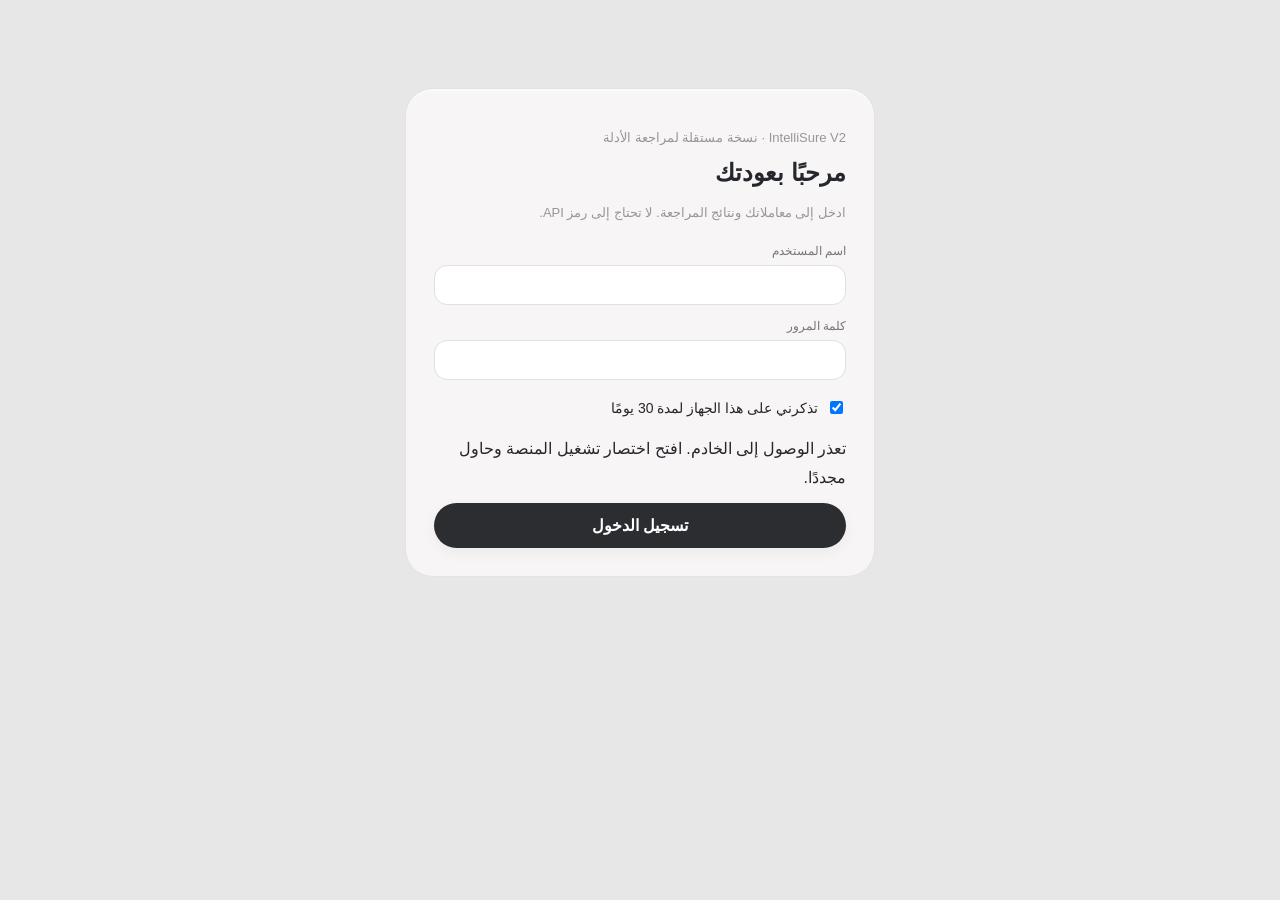
==== index.html @ d697b8eb "Build isolated V2 evidence review reports with local analyst and auditor Add source-addressed report" ====
<!doctype html><html lang="ar" dir="rtl"><head><meta charset="utf-8"><meta name="viewport" content="width=device-width,initial-scale=1"><title>Insurance Intelligence · Workspace</title><style>
:root{--bg:#e8e7e7;--panel:#f8f7f7;--ink:#25272c;--muted:#898b92;--blue:#839ed2;--line:#e5e3e4;--dark:#2b2d30;--good:#348b73;--warn:#c78c42;font-family:'Segoe UI',Tahoma,Arial,sans-serif}*{box-sizing:border-box}body{margin:0;background:var(--bg);color:var(--ink)}button,input,select,textarea{font:inherit}button{cursor:pointer;transition:transform .18s,background .2s,box-shadow .2s}button:active{transform:scale(.94)}button:focus-visible,input:focus-visible,textarea:focus-visible,select:focus-visible{outline:3px solid #9ab6e6;outline-offset:2px}button:hover{transform:translateY(-2px)}.shell{max-width:1480px;min-height:calc(100vh - 48px);margin:24px auto;background:#f2f0f0;border-radius:35px;padding:24px;box-shadow:0 30px 90px #25252518;display:flex;gap:24px}.rail{width:76px;flex-shrink:0;display:flex;flex-direction:column;align-items:center;gap:13px}.brand-icon{width:54px;height:54px;background:#292b2e;color:white;border-radius:50%;display:grid;place-items:center;font-size:27px;font-weight:800;margin-bottom:20px}.navbtn{border:0;width:54px;height:54px;border-radius:19px;background:transparent;color:#666a70;font-size:24px;position:relative}.navbtn:hover,.navbtn.active{background:var(--dark);color:white}.navbtn span{display:none;position:absolute;right:64px;top:9px;background:var(--dark);color:white;font-size:12px;padding:8px 11px;border-radius:8px;white-space:nowrap;z-index:9}.navbtn:hover span{display:block}.rail-end{margin-top:auto;display:flex;flex-direction:column;gap:10px}.workspace{min-width:0;flex:1}.topbar{display:flex;justify-content:space-between;align-items:center;gap:18px;padding:5px 5px 26px}.brand-title{font-size:25px;font-weight:850;letter-spacing:-1px}.eyebrow{font-size:12px;color:#9a9a9e}.top-actions{display:flex;align-items:center;gap:12px}.circle{border:1px solid #36383b;border-radius:50%;width:46px;height:46px;background:transparent;font-size:20px}.avatar{background:#292b2e;color:white;border-radius:50%;height:46px;width:46px;display:grid;place-items:center;font-size:21px}.heading{display:flex;justify-content:space-between;align-items:end;gap:14px;margin-bottom:22px}.heading h1{font-size:clamp(26px,3vw,40px);letter-spacing:-1.2px;margin:0 0 8px}.heading h1 em{font-style:normal;color:#829dd1}.sub{color:#929398;font-size:14px}.chip{display:inline-flex;gap:7px;align-items:center;padding:9px 13px;border:1px solid #dfdddd;border-radius:30px;font-size:12px;color:#777;background:#f7f6f6}.dot{height:8px;width:8px;border-radius:50%;background:#b5b5b5}.dot.online{background:#42a486}.dashboard{display:grid;grid-template-columns:minmax(0,1.55fr) minmax(280px,1fr);gap:18px}.card{border:1px solid #e4e2e3;border-radius:28px;background:#f7f5f5;padding:23px;min-width:0;box-shadow:0 2px 0 #fff8 inset}.card h2{font-size:18px;margin:0 0 10px}.card-head{display:flex;justify-content:space-between;align-items:center;margin-bottom:18px}.muted{color:#96969b;font-size:13px}.hero{background:#8ba6d8;color:#fff;position:relative;overflow:hidden;min-height:255px}.hero:after{content:'';position:absolute;width:380px;height:380px;border:1px solid #ffffff30;border-radius:50%;left:-130px;top:-140px;box-shadow:0 0 0 55px #ffffff08,0 0 0 110px #ffffff08;pointer-events:none}.hero h2{font-size:28px;max-width:520px;margin:0 0 10px}.hero p{max-width:450px;color:#f4f7ff;font-size:14px;line-height:1.9}.hero .primary{background:#fff;color:#303946}.hero>*{position:relative;z-index:1}.primary{border:0;background:#2b2d30;color:white;padding:13px 20px;border-radius:30px;font-weight:650;box-shadow:0 5px 15px #0000000c}.ghost{border:1px solid #dedcdd;background:transparent;color:#35363a;padding:11px 16px;border-radius:24px}.upload-zone{border:2px dashed #d2d3d9;border-radius:20px;min-height:174px;display:flex;align-items:center;justify-content:center;flex-direction:column;gap:10px;text-align:center;padding:22px;transition:.2s;background:#faf9f9;cursor:pointer}.upload-zone:hover,.upload-zone.drag{border-color:#829ed2;background:#f0f4fc;transform:translateY(-2px)}.upload-icon{height:50px;width:50px;border-radius:17px;background:#e8eef9;display:grid;place-items:center;color:#7595ce;font-size:26px}.formrow{display:grid;grid-template-columns:1fr 1fr;gap:12px;margin:14px 0}.field{display:flex;flex-direction:column;gap:7px;font-size:12px;color:#74767b}.field input,.field select,.field textarea{border:1px solid #e0dfe1;background:white;border-radius:13px;padding:12px;color:#30343a;width:100%;min-width:0}.wide{grid-column:1/-1}.stat-grid{display:grid;grid-template-columns:repeat(3,1fr);gap:14px}.stat{border:1px solid #e5e3e4;background:#f8f6f6;border-radius:23px;padding:18px}.stat strong{display:block;font-size:31px;margin:12px 0 5px}.stat small{color:#929398}.stat .mini{float:left;font-size:21px;color:#8da6d5}.table-wrap{overflow:auto}table{width:100%;border-collapse:collapse;text-align:right}th,td{padding:15px 9px;border-bottom:1px solid #e7e5e5;font-size:13px;white-space:nowrap}th{color:#93949a;font-weight:500}tr:last-child td{border-bottom:0}tbody tr{transition:background .2s}tbody tr:hover{background:#eceff7}.pill{font-size:11px;border-radius:25px;padding:7px 11px;background:#e9ebef;color:#6d737d;display:inline-block}.pill.review{background:#f8ebd9;color:#a57535}.pill.approved{background:#dff1e9;color:#34856e}.pill.processing,.pill.queued{background:#e3ecfb;color:#6689c5}.progress{height:8px;border-radius:12px;background:#e4e6eb;overflow:hidden}.progress>div{height:100%;background:#89a4d7;border-radius:12px;transition:width .6s}.steps{display:grid;gap:11px;margin:18px 0}.step{display:flex;align-items:center;gap:12px;padding:13px;border-radius:16px;background:#f1eff0;color:#777}.step.active{background:#e7eefb;color:#466ba9}.step.done{color:#2e876c}.spinner{width:22px;height:22px;border-radius:50%;border:3px solid #d4dff2;border-top-color:#7598d4;animation:spin 1s linear infinite}.step .stepicon{width:22px;text-align:center}.step.active .stepicon{display:none}.step:not(.active) .spinner{display:none}@keyframes spin{to{transform:rotate(360deg)}}.two{display:grid;grid-template-columns:1fr 1fr;gap:18px}.resultbox{background:#f0f0f1;border-radius:18px;padding:18px;line-height:1.9;overflow-wrap:anywhere}.kv{display:grid;grid-template-columns:130px 1fr;gap:10px;border-bottom:1px solid #e5e5e5;padding:10px 0;font-size:13px}.kv span{color:#898a90}.notice{background:#f7eddb;border-radius:16px;padding:15px;font-size:13px;color:#916d35;line-height:1.8}.empty{text-align:center;padding:32px;color:#939399}.toolbar{display:flex;justify-content:space-between;align-items:center;gap:12px;margin-bottom:16px;flex-wrap:wrap}.toast{position:fixed;bottom:25px;left:25px;background:#2d3035;color:white;padding:14px 20px;border-radius:16px;box-shadow:0 10px 30px #0002;z-index:20;max-width:360px}.hidden{display:none!important}.pulse{animation:pulse 1.7s infinite}@keyframes pulse{50%{opacity:.45}}.click-ripple{position:fixed;width:12px;height:12px;border:2px solid #6e94d3;border-radius:50%;pointer-events:none;z-index:100;animation:ripple .48s ease-out forwards}@keyframes ripple{to{transform:scale(5);opacity:0}}@media(max-width:1000px){.dashboard,.two{grid-template-columns:1fr}.stat-grid{grid-template-columns:repeat(3,1fr)}}@media(max-width:640px){.shell{margin:0;min-height:100vh;border-radius:0;padding:12px;gap:8px}.rail{width:48px}.navbtn,.brand-icon{width:44px;height:44px;font-size:19px}.card{padding:17px;border-radius:22px}.topbar{flex-wrap:wrap}.heading{align-items:start;flex-direction:column}.formrow{grid-template-columns:1fr}.stat-grid{grid-template-columns:1fr 1fr}.hero h2{font-size:23px}.circle{width:38px;height:38px}}@media(prefers-reduced-motion:reduce){*,*:before,*:after{animation:none!important;transition:none!important}}
.auth-pending .shell{display:none} #account-entry{padding:16px}</style><style id="evidence-review-styles">.review-workspace{display:grid;grid-template-columns:minmax(310px,.85fr) minmax(0,1.3fr);gap:22px;align-items:start}.review-workspace .card{background:#faf9f9}.evidence-list{display:flex;flex-direction:column;border-top:1px solid var(--line);margin-top:18px}.document-link{display:flex;align-items:center;justify-content:space-between;gap:12px;text-align:start;width:100%;border:0;border-bottom:1px solid var(--line);border-radius:0;background:transparent;padding:15px 12px;color:#444b56;transform:none!important}.document-link[aria-pressed=true]{background:#e9eef7;color:#314f7d;box-shadow:inset -3px 0 #7c98c7}.document-link span{overflow-wrap:anywhere;min-width:0}.document-link small{white-space:nowrap;color:#626b79}.document-link:hover{background:#edf0f5}.evidence-toolbar{display:flex;justify-content:space-between;gap:12px;align-items:center;flex-wrap:wrap;margin:20px 0 14px}.evidence-tabs{display:flex;gap:4px;background:#eeedef;padding:4px;border-radius:12px}.evidence-tabs button{border:0;background:transparent;border-radius:9px;padding:10px 14px;transform:none}.evidence-tabs button[aria-pressed=true]{background:#fafafa;color:#2f507e;box-shadow:0 1px 4px #26344a14}.evidence-reader{background:#fff;border:1px solid #e0e1e5;border-radius:14px;overflow:hidden}.evidence-reader iframe{display:block;width:100%;height:620px;border:0;background:#eceef1}.evidence-reader img{display:block;max-width:100%;max-height:650px;object-fit:contain;margin:auto}.source-text{white-space:pre-wrap;overflow-wrap:anywhere;line-height:1.95;font-family:Segoe UI,Tahoma,Arial,sans-serif;font-size:15px;margin:0;padding:24px;color:#303744;max-height:650px;overflow:auto}.reader-message{padding:30px;line-height:1.9;color:#586372}.reader-caption{display:flex;justify-content:space-between;align-items:center;gap:12px;flex-wrap:wrap;font-size:13px;color:#606978;margin:12px 0}.reader-caption a{color:#3e5e91}.review-findings{margin-top:24px}.finding-button{width:100%;text-align:start;display:flex;align-items:start;gap:12px;background:transparent;border:0;border-bottom:1px solid #e6dfd3;padding:18px 4px;color:#343941;transform:none!important;border-radius:0}.finding-button:hover{background:#f7f2e9}.finding-index{display:grid;place-items:center;flex-shrink:0;width:26px;height:26px;background:#f1e3c9;color:#88612c;border-radius:8px;font-size:12px}.finding-body{flex:1;min-width:0}.finding-body strong{display:block;font-size:14px;line-height:1.7}.finding-body small{display:block;font-size:13px;color:#6e6d69;line-height:1.8;margin-top:4px}.finding-arrow{color:#657692;margin-top:3px}.finding-detail{background:#f4f0e8;border-radius:14px;padding:18px;margin-top:18px;line-height:1.9}.finding-detail h3{font-size:16px;margin:0 0 8px}.source-match{margin:14px 0 0;border-top:1px solid #dbd6cd;padding-top:14px}.source-match blockquote{margin:8px 0;padding:0 14px;border-inline-start:3px solid #b2bfd2;font-size:14px;white-space:pre-wrap;overflow-wrap:anywhere}.source-action{border:0;padding:6px 0;background:transparent;color:#3f5f91;text-decoration:underline;transform:none!important}.review-kv{display:grid;grid-template-columns:125px minmax(0,1fr);gap:16px;padding:13px 0;border-bottom:1px solid var(--line);font-size:14px;line-height:1.8}.review-kv span{color:#727782}.review-kv strong{font-weight:500;overflow-wrap:anywhere}.review-summary{line-height:1.95;font-size:15px;margin:12px 0 24px}.review-history{margin-top:24px;border-top:1px solid var(--line);padding-top:18px}.evidence-page-select{padding:8px 12px;border:1px solid #dadde2;border-radius:9px;background:#fff;color:#384253}.review-status{font-size:12px;color:#69778b;margin-top:5px}@media(max-width:1050px){.review-workspace{grid-template-columns:1fr}.evidence-reader iframe{height:540px}}@media(max-width:640px){.source-text{padding:16px}.review-kv{grid-template-columns:100px minmax(0,1fr)}.evidence-reader iframe{height:430px}.document-link{padding:14px 8px}}@media(prefers-reduced-motion:no-preference){.finding-button,.document-link{transition:background .16s ease}}
</style><style id="review-center-styles">.queue-heading{display:flex;justify-content:space-between;align-items:start;gap:18px;flex-wrap:wrap;margin-bottom:20px}.queue-heading h2{margin-bottom:6px}.queue-help{font-size:14px;line-height:1.8;color:#626975;margin:0;max-width:65ch}.queue-tools{display:grid;grid-template-columns:minmax(180px,1fr) minmax(170px,.5fr) auto;gap:12px;align-items:end;margin:22px 0}.queue-tools input,.queue-tools select{width:100%;padding:12px;border:1px solid #dddfe5;background:#fff;border-radius:11px}.queue-row{display:grid;grid-template-columns:minmax(190px,.85fr) minmax(220px,1.2fr) auto;gap:26px;align-items:center;padding:22px 4px;border-top:1px solid var(--line)}.queue-client{font-size:17px;font-weight:650;overflow-wrap:anywhere}.queue-ref{color:#626c7b;font-size:13px;margin-top:6px;overflow-wrap:anywhere}.queue-reason{font-size:14px;line-height:1.8;margin:0}.queue-more{font-size:13px;color:#66758c;margin:5px 0 0}.queue-action{white-space:nowrap}.queue-empty{padding:44px 20px;text-align:center;color:#606a78;line-height:1.9}.queue-footer{display:flex;justify-content:space-between;gap:16px;flex-wrap:wrap;color:#66707e;font-size:13px;border-top:1px solid var(--line);padding-top:18px}.review-back{display:inline-block;margin-bottom:18px;padding:8px 0;border:0;background:transparent;color:#48638a;text-decoration:underline;transform:none!important}.review-resolution{margin-top:24px;padding:22px;background:#faf9f9;border:1px solid var(--line);border-radius:20px;line-height:1.9}.review-resolution textarea{width:100%;border:1px solid #d9dce2;border-radius:12px;padding:13px;background:white}.review-resolution .resolution-actions{display:flex;gap:12px;flex-wrap:wrap;margin-top:16px}.queue-error{padding:20px;background:#f7ebdd;border-radius:12px;line-height:1.8}.queue-tools label{font-size:13px;color:#626975;display:grid;gap:6px}@media(max-width:900px){.queue-row{grid-template-columns:1fr;gap:14px}.queue-action{justify-self:start}.queue-tools{grid-template-columns:1fr}.queue-client{font-size:16px}}@media(prefers-reduced-motion:reduce){.review-back{scroll-behavior:auto}}
</style><style id="v2-report-styles">.v2-edition{font-weight:700;color:#24645e;margin:0 0 18px}.v2-edition span{font-size:13px;font-weight:400;color:#626f70;margin-inline-start:14px}.v2-report-header{display:flex;gap:24px;justify-content:space-between;align-items:flex-start}.v2-report-header h2{font-size:28px;margin:8px 0;line-height:1.5}.v2-report-header p{max-width:62ch;font-size:14px;line-height:1.9;color:#5b696a}.v2-report-header>a{white-space:nowrap;font-size:13px}.v2-kicker{font-size:12px;font-weight:600;color:#526c68}.v2-tabs{display:flex;gap:2px;overflow:auto;margin:26px 0 0;border-bottom:1px solid #d7e0dd;padding-bottom:0}.v2-tabs button{border:0;border-radius:0;background:transparent;padding:14px 12px;white-space:nowrap;font-size:13px;color:#5b6968;border-bottom:3px solid transparent}.v2-tabs button[aria-current=page]{color:#195b54;border-color:#267a6e;font-weight:700}.v2-tabs small{background:#e8f0eb;padding:1px 5px;border-radius:4px}.v2-section{padding:24px 0;outline:none;min-height:240px}.v2-section h3{font-size:17px;margin:12px 0}.v2-section p{line-height:1.9;max-width:70ch}.v2-lead{font-size:19px;font-weight:600}.v2-metrics{display:grid;grid-template-columns:repeat(3,minmax(0,1fr));background:#eef3f0;margin:24px 0;border-radius:12px}.v2-metrics button{border:0;background:none;display:grid;gap:8px;text-align:right;padding:24px 18px;color:#244e48;border-radius:0}.v2-metrics button+button{border-inline-start:1px solid #d5e0d9}.v2-metrics strong{font-size:32px;font-variant-numeric:tabular-nums}.v2-metrics strong small{font-size:16px;font-weight:400}.v2-metrics span{font-size:12px}.v2-warning{padding:16px 18px;background:#faf0db;color:#6b4f23;border-inline-start:3px solid #b78532;font-size:14px;line-height:1.9;margin:18px 0;border-radius:4px}.v2-finding{padding:20px 0;border-block-start:1px solid #dce3e0;line-height:1.9}.v2-finding>strong{font-weight:600}.v2-finding.high{border-inline-start:3px solid #a95d4e;padding-inline-start:16px}.v2-finding small{color:#64716e}.v2-source{border:0;background:#eaf2ee;color:#235e53;padding:7px 10px;margin:8px 0 3px 6px;font-size:12px;border-radius:5px;max-width:100%;overflow-wrap:anywhere}.v2-section-title{display:flex;align-items:center;justify-content:space-between;gap:20px;flex-wrap:wrap}.v2-section-title select{padding:8px;background:#fff;border:1px solid #d9dfdc;border-radius:6px}.v2-footnote{font-size:12px;color:#5e706a;border-top:1px solid #d9e2dd;padding-top:16px}.v2-table-wrap{overflow:auto;margin:20px 0;border:1px solid #e0e6e2;border-radius:8px}.v2-table{width:100%;border-collapse:collapse;font-size:12px}.v2-table th,.v2-table td{padding:14px;text-align:right;vertical-align:top;border-bottom:1px solid #e1e7e3;min-width:145px;line-height:1.8}.v2-table thead{background:#eef3ef}.v2-table th small{display:block;font-weight:400;margin-top:6px;color:#586f65;overflow-wrap:anywhere}.v2-table .v2-source{font-size:11px;display:block}.v2-document,.v2-task{padding:20px 0;border-bottom:1px solid #dce4df}.v2-page-status{display:flex;gap:8px;flex-wrap:wrap;margin:12px 0}.v2-page-status span{font-size:12px;padding:5px 9px;background:#eef2f0;border-radius:4px}.v2-fields,.v2-withheld{margin-top:24px;padding:18px 0;border-top:1px solid #dce3df}.v2-fields summary,.v2-withheld summary,.v2-document summary,.v2-task summary{cursor:pointer;color:#315f56;font-weight:600;font-size:14px}.v2-fields form,.v2-document form,.v2-task form,.v2-upload{margin-top:18px}.v2-form-grid{display:grid;grid-template-columns:1fr 1fr;gap:14px}.v2-section input,.v2-section select{width:100%;border:1px solid #d6dfd9;border-radius:7px;padding:10px;background:#fff}.v2-section form>button{margin-top:14px}.v2-section label{font-size:13px}.v2-audit{display:grid;grid-template-columns:auto 1fr;gap:12px 24px;font-size:13px;line-height:1.9}.v2-audit dd{margin:0;overflow-wrap:anywhere}.v2-audit dt{color:#5b7068}.v2-pending{padding:26px;background:#edf3f0;border-radius:10px;line-height:1.9}.v2-pending h2{font-size:22px}.v2-empty{padding:30px;color:#61716b}.v2-source-context{border:1px solid #c8ddd1;background:#f4f8f5;padding:16px;margin:14px 0;border-radius:8px;font-size:13px}.v2-source-context blockquote,.v2-compare-pane blockquote{white-space:pre-wrap;line-height:1.9;margin:12px 0;max-height:260px;overflow:auto}.source-text mark{background:#f7e9ac;color:#273c32;outline:2px solid #e5d28b;border-radius:2px}.v2-compare-pane{display:grid;grid-template-columns:1fr 1fr;gap:18px;padding:18px;background:#eef4ef;border:1px solid #cfdfd4;border-radius:10px}.v2-compare-pane>button{grid-column:1/-1;justify-self:start}.review-workspace{grid-template-columns:minmax(0,1.35fr) minmax(0,1fr)}.review-workspace>.card{min-width:0}button:focus-visible,a:focus-visible,summary:focus-visible,select:focus-visible,input:focus-visible{outline:3px solid #619a85;outline-offset:3px}@media(max-width:1100px){.review-workspace{grid-template-columns:1fr}.v2-report-header{flex-direction:column}}@media(max-width:600px){.v2-metrics{grid-template-columns:1fr}.v2-metrics button+button{border-inline-start:0;border-block-start:1px solid #d5e0d9}.v2-metrics button{grid-template-columns:auto 1fr;align-items:center;gap:18px;padding:16px}.v2-form-grid,.v2-compare-pane{grid-template-columns:1fr}.v2-report-header h2{font-size:24px}.v2-audit{grid-template-columns:1fr;gap:4px}.v2-audit dd{margin-bottom:10px}}@media(prefers-reduced-motion:reduce){*{scroll-behavior:auto!important;transition:none!important}}@media print{.v2-tabs,.nav,.rail,.sidebar,.v2-report-header>a,.v2-fields form,#review-resolution{display:none!important}.v2-table-wrap{overflow:visible}.v2-finding{break-inside:avoid}}

.review-workspace.v2-wide-comparison{grid-template-columns:minmax(0,1fr)}
</style></head><body class="auth-pending"><div class="shell"><aside class="rail"><div class="brand-icon">◈</div><div id="nav"></div><div class="rail-end"><button class="navbtn" onclick="go('settings')" aria-label="الإعدادات">⚙<span>الإعدادات</span></button></div></aside><main class="workspace"><header class="topbar"><div><div class="eyebrow">Insurance Operations Platform</div><div class="brand-title">Intelli<span style="color:#8da6d5">Sure.</span></div></div><div class="top-actions"><span class="chip" id="connection"><i class="dot"></i> وضع العرض</span><button class="circle" onclick="go('review')" aria-label="مركز المراجعة">♧</button><div class="avatar">I</div></div></header><section class="heading"><div><h1 id="title">مرحبًا بك في <em>مساحة التحليل</em></h1><div class="sub" id="subtitle">ارفع مستندًا، وتابع التحليل والمراجعة من مكان واحد.</div></div><span class="chip">تشغيل محلي · مراجعة بشرية</span></section><div id="content"></div></main></div><div id="toast" class="toast hidden" role="status"></div><input id="fileinput" type="file" accept=".pdf,.png,.jpg,.jpeg,.xlsx" multiple hidden><input id="folderinput" type="file" webkitdirectory directory multiple hidden><script>
const nav=[['home','⌂','الرئيسية'],['cases','▤','المعاملات'],['results','◫','النتائج'],['review','◇','المراجعة'],['audit','◷','السجل']];let page='home',files=[],token='',connected=false,busy=false,currentId='',poller=null;let cases=[{id:'DEMO-1042',kind:'مطالبة مركبة',client:'عميل تجريبي',status:'review',created_at:'2026-11-22',result:JSON.stringify({summary:'نموذج توضيحي لعرض ملخص التحليل. يجب مراجعة المستند والمصادر قبل أي قرار.',extracted:{'نوع المستند':'مطالبة تأمين','رقم الوثيقة':'DEMO-4821','تاريخ المستند':'2026-11-20'},flags:['بيان يحتاج تأكيد المشرف']})},{id:'DEMO-1041',kind:'وثيقة تأمين',client:'حالة تجريبية',status:'approved',created_at:'2026-11-21'},{id:'DEMO-1040',kind:'مطالبة صحية',client:'حالة تجريبية',status:'processing',created_at:'2026-11-21'}];let logs=[];const $=id=>document.getElementById(id);const esc=s=>String(s??'').replace(/[&<>"']/g,c=>({'&':'&amp;','<':'&lt;','>':'&gt;','"':'&quot;',"'":'&#39;'}[c]));function toast(s){$('toast').textContent=s;$('toast').classList.remove('hidden');setTimeout(()=>$('toast').classList.add('hidden'),3500)}function badge(s){let names={draft:'مسودة',queued:'في الانتظار',processing:'قيد التحليل',review:'تحتاج مراجعة',approved:'معتمدة',rejected:'مرفوضة'};return `<span class="pill ${esc(s)}">${names[s]||esc(s)}</span>`}function go(p){page=p;render();window.scrollTo({top:0,behavior:'smooth'})}function render(){let titles={home:['مساحة تحليل الوثائق','ارفع وثيقتك واطلع على نتائج التحليل خطوة بخطوة.'],cases:['إدارة المعاملات','جميع الطلبات وحالات المعالجة.'],results:['نتائج التحليل','تفاصيل التحليل والمعلومات المستخرجة وملاحظات المراجعة.'],review:['مركز المراجعة','تحقق بشري قبل اتخاذ أي قرار.'],audit:['سجل النشاط','متابعة الأحداث والتعديلات.'],settings:['إعدادات الاتصال','ربط الواجهة بالخادم المحلي.']};$('title').textContent=titles[page][0];$('subtitle').textContent=titles[page][1];$('nav').innerHTML=nav.map(([id,ic,label])=>`<button class="navbtn ${page===id?'active':''}" onclick="go('${id}')" aria-label="${label}">${ic}<span>${label}</span></button>`).join('');$('connection').innerHTML=`<i class="dot ${connected?'online':''}"></i> ${connected?'متصل بالخادم':'وضع العرض'}`;$('content').innerHTML=({home,casePage,resultPage,reviewPage,auditPage,settingsPage}[{home:'home',cases:'casePage',results:'resultPage',review:'reviewPage',audit:'auditPage',settings:'settingsPage'}[page]]||home)();if(page==='results'&&connected&&currentId)loadDetail(currentId);if(page==='audit'&&connected)loadAudit()}
function home(){return `<div class="dashboard"><div style="display:grid;gap:18px"><section class="card hero"><div class="eyebrow" style="color:#eef4ff;margin-bottom:18px">SMART DOCUMENT ANALYSIS</div><h2>من الوثيقة إلى رؤية واضحة.</h2><p>أرفق مستند التأمين، وراقب مراحل المعالجة، ثم راجع النتائج والأدلة قبل الاعتماد.</p><button class="primary" onclick="$('fileinput').click()">＋ اختر مستندات</button></section><section class="card"><div class="card-head"><h2>إرفاق وثيقة جديدة</h2><span class="muted">PDF · JPG · PNG · XLSX</span></div><div class="upload-zone" id="drop" onclick="$('fileinput').click()" ondragover="event.preventDefault();this.classList.add('drag')" ondragleave="this.classList.remove('drag')" ondrop="dropFiles(event)"><div class="upload-icon">⇧</div><strong>${files.length?files.length+' ملف محدد':'اسحب الوثائق هنا أو انقر للاختيار'}</strong><span class="muted">${files.length?files.map(f=>esc(f.name)).join(' · '):'الحد الأقصى لكل ملف 10 MB في الخادم الحالي'}</span></div><div class="toolbar" style="margin-top:12px;flex-wrap:wrap"><button class="ghost" onclick="$('fileinput').click()">＋ ملفات معاملة واحدة</button><button class="ghost" onclick="$('folderinput').click()">▣ مجلد معاملات</button><span class="muted">كل مجلد فرعي مباشر = معاملة مستقلة؛ اختيار مجلد واحد يحتوي ملفات مباشرة = معاملة واحدة</span></div><div class="formrow"><label class="field">نوع المعاملة<select id="kind"><option disabled>وثيقة تأمين — مراجعة يدوية</option><option selected>مطالبة تأمين مركبة</option><option disabled>مطالبة تأمين صحي — غير مدعوم آليًا</option><option disabled>طلب مراجعة مستندات — مراجعة يدوية</option></select></label><label class="field">مرجع العميل<input id="client" placeholder="مثال: C-001"></label><label class="field wide">ملاحظات إضافية<textarea id="notes" rows="2" placeholder="اختياري"></textarea></label></div><div class="toolbar"><span class="muted">${connected?'سيتم إرسال الملفات إلى الخادم المحلي':'وضع العرض: لن يتم رفع أي ملف'}</span><button class="primary" id="submit" onclick="submit()" ${busy?'disabled':''}>✦ بدء التحليل</button></div></section></div><div style="display:grid;gap:18px;align-content:start"><section class="card"><div class="card-head"><h2>ملخص العمليات</h2><span class="muted">${connected?'بيانات الخادم':'بيانات توضيحية'}</span></div><div class="stat-grid">${[['المعاملات',cases.length,'▤'],['المراجعة',cases.filter(c=>c.status==='review').length,'◇'],['المكتملة',cases.filter(c=>c.status==='approved').length,'✓']].map(([n,v,i])=>`<div class="stat"><span class="muted">${n}</span><span class="mini">${i}</span><strong>${v}</strong><small>حالة</small></div>`).join('')}</div></section><section class="card"><div class="card-head"><h2>حالة التحليل</h2><span class="muted">Live Status</span></div><div id="analysisStatus">${analysisStatus()}</div></section><section class="card"><div class="card-head"><h2>آخر معاملة</h2><button class="ghost" onclick="go('cases')">عرض الكل</button></div>${cases.length?`<strong>${esc(cases[0].id)}</strong><p class="muted">${esc(cases[0].kind)} · ${esc(cases[0].client)}</p>${badge(cases[0].status)}<div style="margin-top:16px"><button class="ghost" onclick="openResult('${esc(cases[0].id)}')">عرض التفاصيل ←</button></div>`:'<div class="empty">لا توجد معاملات بعد</div>'}</section></div></div><section class="card" style="margin-top:18px"><div class="card-head"><h2>المعاملات الأخيرة</h2><button class="ghost" onclick="go('cases')">كل المعاملات</button></div>${table(cases.slice(0,5))}</section>`}
function analysisStatus(){let c=cases.find(x=>x.id===currentId)||cases.find(x=>['processing','queued'].includes(x.status));if(!c)return `<div class="empty">لا يوجد تحليل جارٍ الآن.<p class="muted">عند إرسال مستند ستظهر مراحل المعالجة هنا.</p></div>`;let done=['review','approved','rejected'].includes(c.status),active=['processing','queued'].includes(c.status);return `<div class="muted">${esc(c.id)} ${badge(c.status)}</div><div class="steps">${[['✓','استلام الوثيقة'],['⌁','إرسال إلى n8n'],['◈','انتظار نتيجة التحليل'],['◇','المراجعة البشرية']].map(([ic,n],i)=>`<div class="step ${i===0?'done':i===1&&active?'done':i===2&&active?'active':i===3&&done?'done':''}"><span class="stepicon">${ic}</span><span class="spinner"></span><span>${n}</span></div>`).join('')}</div><div class="progress"><div style="width:${done?100:active?65:12}%"></div></div><p class="muted">${active?'بانتظار استجابة النظام الفعلية، وليست نسبة إنجاز محسوبة.':done?'وصلت النتيجة؛ راجعها قبل الاعتماد.':'المعاملة لم تبدأ المعالجة بعد.'}</p><button class="ghost" onclick="openResult('${esc(c.id)}')">تفاصيل المعاملة</button>`}
function table(arr){return `<div class="table-wrap"><table><thead><tr><th>المرجع</th><th>النوع</th><th>العميل</th><th>الحالة</th><th></th></tr></thead><tbody>${arr.map(c=>`<tr><td><b>${esc(c.id)}</b></td><td>${esc(c.kind)}</td><td>${esc(c.client)}</td><td>${badge(c.status)}</td><td><button class="ghost" onclick="openResult('${esc(c.id)}')">عرض</button></td></tr>`).join('')||'<tr><td colspan="5" class="empty">لا توجد معاملات</td></tr>'}</tbody></table></div>`}function casePage(){return `<section class="card"><div class="toolbar"><h2>المعاملات</h2><input id="search" placeholder="ابحث عن معاملة..." oninput="filterRows(this.value)" style="padding:12px;border:1px solid #ddd;border-radius:14px"></div><div id="rows">${table(cases)}</div></section>`}function filterRows(q){$('rows').innerHTML=table(cases.filter(c=>[c.id,c.kind,c.client].some(x=>String(x).toLowerCase().includes(q.toLowerCase()))))}function openResult(id){currentId=id;go('results')}
function resultPage(){let c=cases.find(x=>x.id===currentId)||cases[0];if(!c)return '<div class="card empty">لا توجد نتائج</div>';currentId=c.id;return `<div class="toolbar"><select id="pick" onchange="openResult(this.value)" style="padding:12px;border-radius:14px;border:1px solid #ddd">${cases.map(x=>`<option value="${esc(x.id)}" ${x.id===c.id?'selected':''}>${esc(x.id)} · ${esc(x.kind)}</option>`).join('')}</select>${badge(c.status)}</div><div class="two"><section class="card"><h2>نتيجة التحليل</h2><p class="muted">${esc(c.id)} · ${esc(c.client)}</p><div id="detail">${renderDetail(c)}</div></section><section class="card"><h2>المستندات والأدلة</h2><div id="docs" class="resultbox"><div class="empty">${connected?'جارٍ تحميل قائمة المستندات...':'معاينة المستندات غير متاحة في وضع العرض'}</div></div><div class="notice" style="margin-top:18px">النتائج مساعدة للمراجع وليست قرارًا آليًا بشأن قبول المطالبة أو رفضها.</div></section></div>`}function renderDetail(c){let r;try{r=typeof c.result==='string'?JSON.parse(c.result):c.result}catch{r=null}if(!r)return `<div class="empty">${['processing','queued'].includes(c.status)?'<div class="spinner" style="margin:auto"></div><p>جاري انتظار نتيجة التحليل من n8n...</p>':'لم تصل نتيجة تحليل بعد.'}</div>`;let summary=r.summary||r.overview||r.analysis||r.message;let extracted=r.extracted||r.fields||r.extracted_data||{};let flags=r.flags||r.warnings||r.uncertainties||[];return `<div class="resultbox"><strong>ملخص التحليل</strong><p>${esc(typeof summary==='string'?summary:'لم يقدم النظام ملخصًا نصيًا واضحًا.')}</p></div><h2 style="margin-top:22px">البيانات المستخرجة</h2>${Object.keys(extracted).length?Object.entries(extracted).map(([k,v])=>`<div class="kv"><span>${esc(k)}</span><strong>${esc(typeof v==='object'?JSON.stringify(v):v)}</strong></div>`).join(''):'<p class="muted">لم تتوفر حقول منظمة. يمكنك مراجعة البيانات الخام أدناه.</p>'}<h2 style="margin-top:22px">ملاحظات وتحقق</h2>${flags.length?flags.map(f=>`<div class="notice" style="margin:8px 0">⚠ ${esc(typeof f==='object'?JSON.stringify(f):f)}</div>`).join(''):'<p class="muted">لم يرسل النظام قائمة ملاحظات منفصلة.</p>'}<details style="margin-top:20px"><summary>عرض نتيجة JSON الكاملة</summary><pre style="white-space:pre-wrap;overflow-wrap:anywhere;font-size:12px">${esc(JSON.stringify(r,null,2))}</pre></details>`}function reviewPage(){let arr=cases.filter(c=>c.status==='review');return `<section class="card"><h2>المعاملات بانتظار المراجعة</h2><div class="notice">لا تعتمد النتائج إلا بعد مقارنة المعلومات مع المستند الأصلي والتحقق من صلاحيات المراجع.</div>${arr.map(c=>`<div class="resultbox" style="margin-top:14px"><div class="toolbar"><b>${esc(c.id)} · ${esc(c.kind)}</b>${badge(c.status)}</div><button class="ghost" onclick="openResult('${esc(c.id)}')">مراجعة النتيجة</button>${connected?`<label class="field" style="margin:15px 0">سبب القرار<textarea id="note-${esc(c.id)}" rows="2" placeholder="سبب مكتوب إلزامي"></textarea></label><button class="primary" onclick="decide('${esc(c.id)}','approve')">اعتماد</button> <button class="ghost" onclick="decide('${esc(c.id)}','reject')">رفض</button>`:'<p class="muted">الاعتماد غير متاح في وضع العرض</p>'}</div>`).join('')||'<div class="empty">لا توجد معاملات معلقة</div>'}</section>`}function auditPage(){return `<section class="card"><h2>سجل الأحداث</h2><div id="auditRows">${logs.length?tableLogs():`<div class="empty">${connected?'جارٍ التحميل...':'السجل الفعلي متاح بعد الاتصال بالخادم'}</div>`}</div></section>`}function tableLogs(){return `<div class="table-wrap"><table><thead><tr><th>التاريخ</th><th>الإجراء</th><th>المستخدم</th></tr></thead><tbody>${logs.map(x=>`<tr><td>${esc(x.created_at)}</td><td>${esc(x.action)}</td><td>${esc(x.actor)}</td></tr>`).join('')}</tbody></table></div>`}function settingsPage(){return `<div class="two"><section class="card"><h2>الاتصال المحلي</h2><p class="muted">أدخل رمز API الذي استخدمته عند تشغيل الخادم. يبقى في ذاكرة الصفحة فقط.</p><label class="field">API Token<input id="token" type="password" autocomplete="off" placeholder="الرمز المحلي"></label><div style="margin-top:18px"><button class="primary" onclick="connect()">اتصال وتحديث البيانات</button> <button class="ghost" onclick="disconnect()">قطع الاتصال</button></div><p class="muted">${connected?'الخادم متصل':'وضع العرض فقط'}</p></section><section class="card"><h2>معلومات النظام</h2><div class="kv"><span>Backend</span><b>Python · Local API</b></div><div class="kv"><span>n8n</span><b>حسب إعدادات الخادم</b></div><div class="kv"><span>النتائج</span><b>تتطلب مراجعة بشرية</b></div><div class="notice">توصية: لا تستخدم بيانات تأمين حقيقية قبل إكمال المصادقة والتشفير والاختبارات الأمنية.</div></section></div>`}
async function api(path,method='GET',body=null,headers={}){let h={Authorization:'Bearer '+token,...headers};let data=body;if(body&&!(body instanceof Blob)){h['Content-Type']='application/json';data=JSON.stringify(body)}let res=await fetch('/api'+path,{method,headers:h,body:data});let j=await res.json();if(!res.ok)throw Error(j.error||'HTTP '+res.status);return j}async function connect(){let t=$('token').value.trim();if(!t)return toast('أدخل الرمز أولًا');token=t;try{await refresh();connected=true;toast('تم الاتصال بالخادم');render()}catch(e){token='';toast('فشل الاتصال: '+e.message)}}function disconnect(){token='';connected=false;cases=cases.filter(x=>x.id.startsWith('DEMO-'));render()}async function refresh(){let arr=await api('/cases');cases=arr;return arr}async function loadDetail(id){try{let c=await api('/cases/'+encodeURIComponent(id));if(currentId!==id||page!=='results')return;let el=$('detail');if(el)el.innerHTML=renderDetail(c);let docs=$('docs');if(docs)docs.innerHTML=c.documents?.length?c.documents.map(d=>`<div class="kv"><span>📄</span><strong>${esc(d.original_name)}</strong></div>`).join(''):'<div class="empty">لا توجد مستندات مسجلة</div>'}catch(e){toast(e.message)}}async function loadAudit(){try{logs=await api('/audit');if(page==='audit')$('auditRows').innerHTML=tableLogs()}catch(e){toast(e.message)}}async function decide(id,decision){let note=$('note-'+id)?.value.trim();if(!note)return toast('اكتب سبب القرار');if(!confirm('تأكيد القرار بعد مراجعة المستندات؟'))return;try{await api('/cases/'+encodeURIComponent(id)+'/review','POST',{decision,note},{'X-Role':'supervisor'});await refresh();render();toast('تم تسجيل القرار')}catch(e){toast(e.message)}}function dropFiles(e){e.preventDefault();e.stopPropagation();files=Array.from(e.dataTransfer.files);render()}$('fileinput').addEventListener('change',e=>{files=Array.from(e.target.files);render()});$('folderinput').addEventListener('change',e=>{files=Array.from(e.target.files).filter(f=>/\.(pdf|png|jpe?g|xlsx)$/i.test(f.name));render();toast('تم اختيار '+files.length+' مستند من المجلد')});async function submit(){let kind=$('kind').value,client=$('client').value.trim(),notes=$('notes').value;if(!client||!files.length)return toast('أدخل مرجع العميل واختر مستندًا');if(!connected)return toast('اتصل بالخادم من الإعدادات أولًا');if(files.some(f=>f.size>10*1024*1024))return toast('ملف أكبر من 10 MB');let groups=new Map();for(let f of files){let path=f.webkitRelativePath||'',parts=path.split('/').filter(Boolean);let group=parts.length>2?parts[1]:'معاملة واحدة';if(!groups.has(group))groups.set(group,[]);groups.get(group).push(f)}if(groups.size>1&&!confirm('سيتم إنشاء '+groups.size+' معاملات منفصلة. هل تريد المتابعة؟'))return;busy=true;$('submit').disabled=true;$('submit').textContent='جاري إرسال الملفات...';let success=0,errors=[];try{for(let [group,docs] of groups){try{let c=await api('/cases','POST',{kind,client,notes:notes+(groups.size>1?' | مجلد: '+group:'')});currentId=c.id;for(let f of docs)await api('/cases/'+encodeURIComponent(c.id)+'/documents','POST',f,{'X-Filename':f.name});let r=await api('/cases/'+encodeURIComponent(c.id)+'/submit','POST',{});success++;if(r.warning)errors.push(group+': '+r.warning)}catch(e){errors.push(group+': '+e.message)}}files=[];await refresh();go('cases');toast('تم إنشاء '+success+' معاملات. '+(errors.length?'تنبيهات: '+errors.join('؛ '):''));startPolling()}finally{busy=false;if(page==='home')render()}}function startPolling(){clearInterval(poller);let count=0;poller=setInterval(async()=>{if(!connected||count++>120){clearInterval(poller);return}try{await refresh();if(page==='home')$('analysisStatus').innerHTML=analysisStatus();let c=cases.find(x=>x.id===currentId);if(c&&!['queued','processing'].includes(c.status)){clearInterval(poller);toast('وصل تحديث جديد للمعاملة');render()}}catch{}},5000)}document.addEventListener('pointerdown',e=>{if(e.pointerType==='mouse'&&!matchMedia('(prefers-reduced-motion: reduce)').matches){let d=document.createElement('div');d.className='click-ripple';d.style.left=e.clientX-6+'px';d.style.top=e.clientY-6+'px';document.body.append(d);setTimeout(()=>d.remove(),500)}});render();
</script><!-- insurance-integration-extension --><script>
// Functional additions using the existing interface components and styling.
const baseRenderDetail=renderDetail;
renderDetail=function(c){
 let html=baseRenderDetail(c);
 if(!connected)return html;
 if(c.status==='failed')html+=`<div class="notice">تعذرت المعالجة. يمكنك تصحيح البيانات بإصدار جديد أو إعادة المحاولة عند إصلاح سبب التعذر.</div><button class="primary" onclick="retryCase('${esc(c.id)}')">إعادة المحاولة</button>`;
 if(!['review','failed'].includes(c.status))return html;
 let r={};try{r=typeof c.result==='string'?JSON.parse(c.result):c.result||{}}catch{}
 const fields=r.extracted||c.failed_fields||{};
 const labels={policy_number:'رقم الوثيقة',accident_date:'تاريخ الحادث (YYYY-MM-DD)',vehicle_plate:'رقم المركبة',claim_type:'نوع المطالبة',incident_description:'وصف الحادث'};
 html+=`<details style="margin-top:24px"><summary>تصحيح البيانات وإعادة التحليل</summary><p class="muted">يُحفظ التصحيح بإصدار جديد وسبب مكتوب، وتبقى الأدلة والنتائج السابقة محفوظة.</p><form id="correction-form" onsubmit="reanalyzeCase(event,'${esc(c.id)}')"><div class="formrow">${Object.entries(labels).map(([key,label])=>`<label class="field ${key==='incident_description'?'wide':''}">${label}<input name="${key}" value="${esc(fields[key]||'')}" ${key==='accident_date'?'type="date"':''} maxlength="${key==='incident_description'?10000:150}" required></label>`).join('')}<label class="field wide">سبب التصحيح أو إعادة التحقق<textarea name="reason" required maxlength="2000" rows="3"></textarea></label></div><button class="primary" type="submit">حفظ التصحيح وإعادة التحليل</button></form></details>`;
 return html;
};
loadDetail=async function(id){
 try{
  const c=await api('/cases/'+encodeURIComponent(id));
  if(currentId!==id||page!=='results')return;
  if($('detail'))$('detail').innerHTML=renderDetail(c);
  let evidence=[];try{evidence=await api('/cases/'+encodeURIComponent(id)+'/evidence')}catch{}
  if(currentId!==id||page!=='results')return;
  if($('docs'))$('docs').innerHTML=(c.documents||[]).map(d=>{
   const e=evidence.find(x=>x.document_id===d.id);
   return `<section style="margin-bottom:18px"><strong>${esc(d.original_name)}</strong><p><button class="ghost" onclick="downloadEvidence('${esc(d.id)}','${esc(d.id)}')">تحميل المستند الأصلي</button></p><small>${esc(e?.method||'لم يعالج بعد')} · ${esc(e?.status||'pending')}</small>${(e?.uncertainties||[]).map(u=>`<div class="notice">${esc(u)}</div>`).join('')}${(e?.pages||[]).map(p=>`<details><summary>نص المصدر · الصفحة ${esc(p.page)}</summary><pre dir="auto" style="white-space:pre-wrap;overflow-wrap:anywhere;font-size:13px">${esc(p.text)}</pre></details>`).join('')}</section>`;
  }).join('')||'<p>لا توجد مستندات.</p>';
  const history=await api('/cases/'+encodeURIComponent(id)+'/history');
  if(currentId===id&&page==='results'&&$('docs'))$('docs').insertAdjacentHTML('beforeend',`<details style="margin-top:20px"><summary>سجل إصدارات التحليل (${history.length})</summary>${history.map(h=>`<details><summary>الإصدار ${esc(h.version)} · ${esc(h.created_at)}</summary><pre dir="auto" style="white-space:pre-wrap;overflow-wrap:anywhere;font-size:12px">${esc(JSON.stringify(JSON.parse(h.result),null,2))}</pre></details>`).join('')}</details>`);
 }catch(e){toast(e.message)}
};
async function downloadEvidence(id,name){
 try{
  const r=await fetch('/api/documents/'+encodeURIComponent(id),{headers:{Authorization:'Bearer '+token}});
  if(!r.ok)throw Error('تعذر تحميل المستند');
  const url=URL.createObjectURL(await r.blob()),a=document.createElement('a');a.href=url;a.download=name;document.body.append(a);a.click();a.remove();setTimeout(()=>URL.revokeObjectURL(url),30000);
 }catch(e){toast(e.message)}
}
async function reanalyzeCase(event,id){
 event.preventDefault();const form=event.currentTarget,button=form.querySelector('button[type="submit"]');
 const data=new FormData(form),fields=Object.fromEntries([...data.entries()].filter(([key])=>key!=='reason'));
 button.disabled=true;
 try{
  await api('/cases/'+encodeURIComponent(id)+'/reanalyze','POST',{fields,note:data.get('reason')},{'X-Role':'supervisor'});
  currentId=id;await refresh();render();startPolling();toast('حُفظ التصحيح وبدأ إصدار تحليل جديد');
 }catch(e){button.disabled=false;toast(e.message)}
}
async function retryCase(id){
 try{await api('/cases/'+encodeURIComponent(id)+'/retry','POST',{});currentId=id;await refresh();render();startPolling();toast('بدأت إعادة المحاولة')}catch(e){toast(e.message)}
}
const baseBadge=badge;
badge=function(s){if(s==='approved')return '<span class="pill done">مراجعة مسجلة</span>';if(s==='rejected')return '<span class="pill review">مراجعة غير معتمدة</span>';return s==='failed'?'<span class="pill review">تعذرت المعالجة</span>':s==='preparing'?'<span class="pill processing">استخراج المستندات</span>':baseBadge(s)};
const readerBaseStatus=analysisStatus;
analysisStatus=function(){const c=cases.find(x=>x.id===currentId)||cases.find(x=>x.status==='preparing');if(c?.status!=='preparing')return readerBaseStatus();return `<div class="notice" role="status"><strong>${esc(c.id)} · جارٍ قراءة المستندات</strong><p>نستخرج النص ونقرأ الصور عند الحاجة، ثم نجهّز البيانات للتحقق في n8n. قد تستغرق الصفحات الممسوحة وقتًا أطول.</p><p>يمكنك متابعة المعاملات؛ ستتحدث الحالة تلقائيًا.</p></div>`};
const baseConnect=connect;
connect=async function(){await baseConnect();if(connected)startPolling()};
startPolling=function(){
 clearInterval(poller);
 poller=setInterval(async()=>{
  if(!connected){clearInterval(poller);return}
  try{
   const previous=new Map(cases.map(c=>[c.id,c.status]));await refresh();
   const changed=cases.some(c=>previous.has(c.id)&&previous.get(c.id)!==c.status);
   if(changed){if(page!=='results'||!$('correction-form'))render()}
  }catch{}
 },3000);
};

// Local account UI. No API keys or session tokens are stored in browser storage.
let accountSession=null,setupTicket=new URLSearchParams(location.hash.slice(1)).get('setup')||'',setupRequired=false,servicesTimer=null;
if(location.hash.startsWith('#setup='))history.replaceState(null,'',location.pathname+location.search);
const existingRender=render;
render=function(){existingRender();if(accountSession){$('connection').textContent='متصل · '+accountSession.user.username;$('connection').setAttribute('title','جلسة دخول آمنة على هذا الجهاز')}};
const authErrors={
 'Incorrect username or password':'اسم المستخدم أو كلمة المرور غير صحيحين.',
 'Too many attempts. Try again in a few minutes.':'محاولات كثيرة؛ انتظر خمس دقائق ثم حاول مجددًا.',
 'Authentication is busy. Please try again.':'الدخول مشغول حاليًا؛ حاول بعد لحظات.',
 'Open the desktop launcher to set up your account':'افتح اختصار IntelliSure لإنشاء حسابك للمرة الأولى.',
 'Setup invitation expired. Open the desktop launcher again.':'انتهت صلاحية الإعداد. افتح اختصار المنصة مرة أخرى.',
 'Account already configured. Sign in.':'الحساب موجود بالفعل؛ استخدم تسجيل الدخول.',
 'Username needs 3–64 letters or numbers; password needs at least 12 characters':'اسم المستخدم من 3 إلى 64 حرفًا أو رقمًا، وكلمة المرور 12 حرفًا على الأقل.'
};
async function authRequest(path,obj){
 const r=await fetch('/api/auth/'+path,{method:obj===undefined?'GET':'POST',credentials:'same-origin',headers:obj===undefined?{}:{'Content-Type':'application/json',...(accountSession?{'X-CSRF-Token':accountSession.csrf}:{})},body:obj===undefined?undefined:JSON.stringify(obj)});
 const data=await r.json();if(!r.ok)throw Error(authErrors[data.error]||data.error||'تعذر الاتصال');return data;
}
function showAccountEntry(message=''){
 connected=false;cases=[];accountSession=null;clearInterval(poller);clearInterval(servicesTimer);
 document.body.classList.add('auth-pending');
 let panel=$('account-entry');if(!panel){panel=document.createElement('main');panel.id='account-entry';document.body.append(panel)}
 const setup=setupRequired;
 panel.innerHTML=`<section class="card" style="max-width:470px;margin:8vh auto;padding:28px"><p class="muted">IntelliSure · مساحة التأمين</p><h1 style="margin:14px 0">${setup?'إنشاء حسابك':'مرحبًا بعودتك'}</h1><p class="muted" style="line-height:1.8">${setup?'عيّن اسم مستخدم وكلمة مرور مرة واحدة. رموز ربط الخدمات تدار تلقائيًا.':'ادخل إلى معاملاتك ونتائج المراجعة. لا تحتاج إلى رمز API.'}</p>${setup&&!setupTicket?'<div class="notice" style="margin-top:18px">لبدء الإعداد، افتح اختصار IntelliSure على سطح المكتب.</div>':`<form id="account-form" style="margin-top:20px"><label class="field">اسم المستخدم<input name="username" autocomplete="username" minlength="3" maxlength="64" required dir="auto"></label><label class="field" style="margin-top:14px">كلمة المرور<input name="password" type="password" autocomplete="${setup?'new-password':'current-password'}" ${setup?'minlength="12"':''} maxlength="256" required></label>${setup?'<label class="field" style="margin-top:14px">تأكيد كلمة المرور<input name="confirmation" type="password" autocomplete="new-password" minlength="12" maxlength="256" required></label><p class="muted" style="margin-top:8px">12 حرفًا على الأقل؛ يمكنك استخدام عبارة طويلة يسهل تذكرها.</p>':''}<label style="display:flex;align-items:center;gap:8px;margin:18px 0;font-size:14px"><input name="remember" type="checkbox" checked>تذكرني على هذا الجهاز لمدة 30 يومًا</label><p id="account-error" role="alert" style="line-height:1.8;margin:10px 0;color:var(--ink)">${esc(message)}</p><button class="primary" type="submit" style="width:100%">${setup?'إنشاء الحساب والدخول':'تسجيل الدخول'}</button></form>`}</section>`;
 const form=$('account-form');if(form)form.addEventListener('submit',submitAccount);
}
async function submitAccount(event){
 event.preventDefault();const form=event.currentTarget,data=new FormData(form),button=form.querySelector('button');
 if(setupRequired&&data.get('password')!==data.get('confirmation')){$('account-error').textContent='كلمتا المرور غير متطابقتين.';return}
 button.disabled=true;$('account-error').textContent='';
 try{
  const session=await authRequest(setupRequired?'setup':'login',{username:data.get('username'),password:data.get('password'),remember:data.has('remember'),...(setupRequired?{setup_ticket:setupTicket}:{})});
  form.reset();setupTicket='';setupRequired=false;await enterAccount(session);
 }catch(e){$('account-error').textContent=e.message;button.disabled=false}
}
async function enterAccount(session){
 accountSession=session;token='';connected=true;cases=[];logs=[];files=[];currentId='';page='home';
 await refresh();document.body.classList.remove('auth-pending');$('account-entry')?.remove();render();startPolling();checkServices();
 clearInterval(servicesTimer);servicesTimer=setInterval(checkServices,10000);
}
api=async function(path,method='GET',body=null,headers={}){
 const h={...headers};delete h.Authorization;delete h['X-Role'];
 if(method!=='GET')h['X-CSRF-Token']=accountSession?.csrf||'';
 let raw=body;if(body&&!(body instanceof Blob)){h['Content-Type']='application/json';raw=JSON.stringify(body)}
 const response=await fetch('/api'+path,{method,headers:h,body:raw,credentials:'same-origin'});const data=await response.json();
 if(response.status===401){showAccountEntry('انتهت الجلسة. سجّل الدخول من جديد.');throw Error('انتهت جلسة الدخول')}
 if(!response.ok)throw Error(data.error||'تعذر إتمام الطلب');return data;
};
disconnect=async function(){
 try{await authRequest('logout',{});showAccountEntry()}catch(e){toast('تعذر تسجيل الخروج؛ حاول مجددًا.')}
};
connect=function(){showAccountEntry()};
settingsPage=function(){return `<div class="two"><section class="card"><h2>الحساب</h2><div class="kv"><span>اسم المستخدم</span><b>${esc(accountSession?.user.username||'')}</b></div><div class="kv"><span>الصلاحية</span><b>${accountSession?.user.role==='admin'?'مدير ومراجع':'مشغل'}</b></div><p class="muted" style="margin:16px 0">يُحفظ دخولك بجلسة خاصة بهذا المتصفح. رموز الربط الداخلية لا تحتاج إلى إدخالها هنا.</p><button class="ghost" onclick="disconnect()">تسجيل الخروج</button></section><section class="card"><h2>جاهزية المعالجة</h2><div id="services-status" class="notice">جارٍ التحقق من الخدمات المحلية…</div><p class="muted" style="margin-top:15px">الاستخدام مخصص لهذا الكمبيوتر. تظل النتيجة الأولية بحاجة إلى مراجعتك.</p></section></div>`};
const accountRender=render;
render=function(){accountRender();if(page==='settings')checkServices()};
async function checkServices(){
 if(!accountSession)return;
 try{
  const status=await api('/system/status');
  const detail=status.ready?'الخدمات المحلية متاحة لاستقبال المطالبات.':!status.n8n_reachable?'جارٍ انتظار تشغيل محرك المعالجة n8n…':!status.database_port_reachable?'قاعدة بيانات المعالجة غير متاحة بعد…':'رابط استقبال الوركفلو غير جاهز؛ تحقق من نشره وتشغيله في n8n.';
  if($('services-status'))$('services-status').textContent=detail;
  if($('submit')){$('submit').disabled=!status.ready||busy;$('submit').title=detail}
 }catch{}
}
const accountSubmit=submit;
submit=async function(){
 try{const status=await api('/system/status');if(!status.ready){toast('الخدمات لم تجهز بعد. انتظر قليلًا وافحص صفحة الإعدادات.');return}await accountSubmit()}catch(e){toast(e.message)}
};
downloadEvidence=async function(id,name){
 try{
  const r=await fetch('/api/documents/'+encodeURIComponent(id),{credentials:'same-origin'});if(!r.ok)throw Error('تعذر تحميل المستند');
  const filename=r.headers.get('Content-Disposition')?.match(/filename\*=UTF-8''(.+)/i);
  const url=URL.createObjectURL(await r.blob()),a=document.createElement('a');a.href=url;a.download=filename?decodeURIComponent(filename[1]):(name||'document');document.body.append(a);a.click();a.remove();setTimeout(()=>URL.revokeObjectURL(url),30000);
 }catch(e){toast(e.message)}
};
(async()=>{
 document.body.classList.add('auth-pending');
 try{
  const status=await authRequest('status');setupRequired=status.setup_required;
  if(setupRequired){showAccountEntry();return}
  try{await enterAccount(await authRequest('session'))}catch{showAccountEntry()}
 }catch{showAccountEntry('تعذر الوصول إلى الخادم. افتح اختصار تشغيل المنصة وحاول مجددًا.')}
})();

// Evidence links are derived from available page text, never from invented provenance.
let evidenceReview=null,reviewLoad=0;
const previousDetailRenderer=renderDetail;
const fieldLabels={claim_number:'رقم المعاملة',policy_number:'رقم الوثيقة',claim_type:'نوع المطالبة',accident_date:'تاريخ الحادث',vehicle_plate:'رقم المركبة',incident_description:'وصف الحادث'};
function reviewResult(c){try{return typeof c.result==='string'?JSON.parse(c.result):c.result||{}}catch{return {}}}
function findingInfo(raw){
 const text=typeof raw==='string'?raw:raw?.message||raw?.description||JSON.stringify(raw);
 const diagnostic=(raw?.code||'')+' '+text;
 if(raw?.code==='REPAIR_ITEM_REQUIRES_VERIFICATION'||text==='REPAIR_ITEM_REQUIRES_VERIFICATION')return {key:'repair',title:'بند إصلاح يحتاج مقارنة بالأدلة',detail:'المبلغ والعملة يظهران في الاقتباس المرتبط أدناه. وجود البند لا يثبت علاقته بالحادث أو استحقاقه.',sources:raw?.sources||[],pattern:/hood|غطاء/i};
 if(/UNSUPPORTED_CLAIM_TYPE/.test(diagnostic))return {key:'unsupported-type',title:'نوع المعاملة يحتاج مختصًا',detail:'المسار الآلي الحالي مخصص لمطالبات المركبات. لم تُحوّل المعاملة إلى نوع آخر تلقائيًا.'};
 if(/POLICY_VEHICLE|POLICY_VEHICLE_CHECK/.test(diagnostic))return {key:text,title:'مطابقة المركبة تحتاج مراجعة',detail:text.includes('MISMATCH')?'رقم المركبة لا يتطابق مع السجل المتاح.':'لا توجد بيانات سجل كافية لتأكيد مطابقة المركبة.'};
 if(/POLICY_TYPE/.test(diagnostic))return {key:text,title:'نوع التأمين يحتاج مطابقة بالسجل',detail:'راجع نوع المطالبة ونوع التأمين المسجل؛ لا يعني هذا التنبيه رفض المطالبة.'};
 if(/HOOD_REPAIR|hood|غطاء المحرك/i.test(diagnostic))return {key:'hood',title:'إصلاح غطاء المحرك يحتاج تحققًا',detail:(/850/.test(diagnostic)?'ورد تنبيه بشأن مبلغ 850 دينارًا لإصلاح الغطاء. ':'ورد تنبيه بشأن إصلاح غطاء المحرك. ')+'قارن الفاتورة مع تقرير الحادث والفحص؛ هذا تنبيه أولي وليس قرارًا باستحقاق المبلغ.',pattern:/hood|غطاء|850/i};
 if(/DOCUMENT_EVIDENCE_REQUIRES_REVIEW/.test(diagnostic))return {key:'evidence',title:'توجد معلومات في المستندات تحتاج مراجعة',detail:'ظهرت عبارات عن معلومات غير مؤكدة أو اختلافات. راجع المواضع المرتبطة أدناه في سياقها الأصلي.',pattern:/uncertain|discrepancy|not confirmed|غير مؤكد|تعارض/i};
 if(/POLICY_NOT_FOUND|Policy record was not found/i.test(diagnostic))return {key:'policy-missing',title:'لم يُعثر على سجل الوثيقة في قاعدة البيانات',detail:'هذا متعلق ببحث النظام في سجل السياسات؛ لا يعني أن ملف الوثيقة المرفوع غير موجود. تحقق من رقمها ومصدرها المعتمد.',field:'policy_number'};
 if(/UNVERIFIED_POLICY_SOURCE|Policy source has not been verified/i.test(diagnostic))return {key:'policy-source',title:'مصدر الوثيقة لم يُوثّق بعد',detail:'الوثيقة المرفوعة لا تمنح توثيقًا تلقائيًا لمصدر السياسة. يلزم التحقق من السجل المعتمد.',field:'policy_number'};
 if(/POLICY_STATUS_REQUIRES_REVIEW|not confirmed as ACTIVE/i.test(diagnostic))return {key:'policy-status',title:'حالة الوثيقة تحتاج تأكيدًا',detail:'لم يؤكد التحقق أن حالة الوثيقة فعّالة. راجع الحالة من مصدرها المعتمد.',field:'policy_number'};
 if(/CONFLICTING_POLICY_NUMBERS/.test(diagnostic))return {key:'policy-conflict',title:'رقم الوثيقة لا يتطابق بين البيانات والمستندات',detail:'قارن رقم الوثيقة المدخل مع الأرقام الظاهرة في المصادر؛ لم تُعدّل البيانات تلقائيًا.',pattern:/POL-[A-Z0-9-]+/i,field:'policy_number'};
 if(/OCR_LOW_CONFIDENCE|OCR_PAGE_LIMIT/.test(diagnostic))return {key:text,title:'قراءة المستند تحتاج تدقيقًا',detail:'قد تكون قراءة بعض الحروف أو الأرقام غير دقيقة، أو تجاوز المستند حد المعالجة. قارن النص بالصفحة الأصلية قبل الاعتماد.'};
 if(/FIELD_CONFLICT/.test(diagnostic))return {key:text,title:'بيانات مختلفة بين المستندات',detail:'لم يُختر حقل متعارض تلقائيًا. قارن القيم في الأصول وأدخل التصحيح مع السبب.'};
 if(/CONTEXT_MODEL_UNAVAILABLE/.test(diagnostic))return {key:text,title:'اكتمل الاستخراج دون مساعدة النموذج البصري',detail:'تعذر استخدام نموذج فهم الصفحة؛ احتفظنا بالقراءة والقواعد المتاحة. راجع الحقول غير المكتملة.'};
 if(/NO_READABLE_TEXT|UNREADABLE_DOCUMENT|IMAGE_OCR_NOT_AVAILABLE|OCR_UNAVAILABLE/.test(diagnostic))return {key:text,title:'تعذر استخراج نص قابل للمراجعة',detail:'اعرض الأصل للتدقيق اليدوي. قد تكون القراءة الآلية غير متاحة أو لم تستطع قراءة الصفحة.'};
 if(/DATE_OUTSIDE_POLICY_PERIOD|outside the recorded policy period/i.test(diagnostic))return {key:'date',title:'تاريخ الحادث خارج فترة الوثيقة المسجلة',detail:'راجع تاريخ الحادث وفترة الوثيقة. هذه نتيجة مقارنة أولية وليست قرار تغطية.',field:'accident_date'};
 if(/claim_data\./.test(diagnostic)){const field=text.split('claim_data.')[1]?.split(/\s/)[0];return {key:text,title:'بيان مطلوب يحتاج استكمالًا',detail:fieldLabels[field]||text,field}}
 return {key:text,title:'ملاحظة تحتاج مراجعتك',detail:text};
}
function collectFindings(result){
 const seen=new Set();return [...(result.findings||[]),...(result.flags||[])].sort((a,b)=>Number(typeof b==='object')-Number(typeof a==='object')).map(raw=>({...findingInfo(raw),severity:raw?.severity||null})).filter(f=>{if(seen.has(f.key))return false;seen.add(f.key);return true});
}
function relatedSources(finding,evidence){
 if(finding.sources?.length)return finding.sources.filter(s=>evidence.some(d=>d.document_id===s.document_id&&(d.pages||[]).some(p=>String(p.page)===String(s.page)&&p.text.includes(s.quote)))).map(s=>({document_id:s.document_id,page:s.page,text:s.quote}));
 if(!finding.pattern)return [];
 const matches=[];
 for(const doc of evidence)for(const page of doc.pages||[]){
  const lines=String(page.text||'').split('\n');const indices=lines.map((line,index)=>finding.pattern.test(line)?index:-1).filter(i=>i>=0);
  if(indices.length){const selected=new Set();for(const i of indices)for(let j=Math.max(0,i-1);j<=Math.min(lines.length-1,i+1);j++)selected.add(j);
   matches.push({document_id:doc.document_id,page:page.page,text:[...selected].sort((a,b)=>a-b).map(i=>lines[i]).join('\n')});}
 }return matches;
}
resultPage=function(){
 const c=cases.find(c=>c.id===currentId)||cases[0];if(!c)return '<section class="card"><div class="empty">اختر معاملة لعرض نتيجتها.</div></section>';
 currentId=c.id;
 return `<div class="toolbar"><span>${esc(c.id)} · ${esc(c.client)}</span>${badge(c.status)}</div><div class="review-workspace"><section class="card"><h2>نتيجة التحليل</h2><div id="detail" aria-live="polite"><p class="muted">جارٍ تحميل النتيجة…</p></div></section><section class="card" id="evidence-panel"><h2>المستندات والأدلة</h2><p class="muted">اختر اسم الملف لعرضه، أو انتقل إلى نصه المستخرج.</p><div id="docs" aria-live="polite"><p class="muted">جارٍ تحميل المستندات…</p></div></section></div>`;
};
renderDetail=function(c){
 if(c.status==='preparing')return '<div class="notice" role="status">جارٍ قراءة المستندات وتجهيز إصدار التحليل. ستظهر النتيجة الجديدة بعد اكتمال المعالجة؛ الإصدارات السابقة محفوظة.</div>';
 const result=reviewResult(c);if(!c.result)return previousDetailRenderer(c);
 const fields=result.extracted||{};const findings=collectFindings(result);
 const local=result.analysis_type==='LOCAL_RULES_AND_DOCUMENT_EVIDENCE';
 let html=`<p class="review-summary">${esc(local?'اكتملت الفحوص الأولية. راجع البيانات المستخرجة والملاحظات المرتبطة بمصادرها قبل استكمال المراجعة.':result.summary||'وصلت نتيجة أولية تحتاج مراجعتك.')}</p><h2>البيانات المستخرجة</h2>${Object.entries(fields).map(([key,value])=>`<div class="review-kv" id="review-field-${esc(key)}"><span>${esc(fieldLabels[key]||key)}</span><strong dir="auto">${esc(key==='claim_type'&&value==='motor'?'مطالبة مركبة':typeof value==='object'?JSON.stringify(value):value)}</strong></div>`).join('')}<section class="review-findings"><h2>ملاحظات تحتاج تحققًا <small class="muted">${findings.length}</small></h2>${findings.map((f,i)=>`<button type="button" class="finding-button" onclick="showReviewFinding(${i})" aria-controls="finding-detail"><span class="finding-index">${i+1}</span><span class="finding-body"><strong>${esc(f.title)}</strong><small>${esc(f.detail)}</small></span><span class="finding-arrow" aria-hidden="true">←</span></button>`).join('')||'<p class="muted">لم ترد ملاحظات منفصلة. تبقى المراجعة البشرية مطلوبة.</p>'}<div id="finding-detail" tabindex="-1"></div></section>`;
 const origins=Object.entries(result.field_sources||{}).filter(([key,sources])=>Array.isArray(sources)&&sources.some(s=>s.quote));
 if(origins.length)html+=`<details class="review-history"><summary>مصادر البيانات المستخرجة</summary><p class="muted">اقتباسات من النص المقروء؛ قراءة OCR واقتراحات النموذج تحتاج مقارنة بالأصل.</p>${origins.map(([key,sources])=>{const source=sources.find(s=>s.quote);return `<section><button class="ghost" type="button" data-field="${esc(key)}" onclick="openExtractedFieldSource(this.dataset.field)">${esc(fieldLabels[key]||key)} · الصفحة ${esc(source.page)}</button><blockquote dir="auto">${esc(source.quote)}</blockquote><p class="muted">${source.source==='vision_grounded_quote'?'اقتراح نموذج مرتبط باقتباس':'استخراج من تسمية الحقل'} · ${source.method==='paddleocr'?'OCR':'نص المستند'}</p></section>`}).join('')}</details>`;
 const old=previousDetailRenderer(c);const correction=old.indexOf('<details style="margin-top:24px">');if(correction>=0)html+=old.slice(correction);
 return html;
};
loadDetail=async function(id){
 const request=++reviewLoad;
 try{
  const [c,evidence,history]=await Promise.all([api('/cases/'+encodeURIComponent(id)),api('/cases/'+encodeURIComponent(id)+'/evidence'),api('/cases/'+encodeURIComponent(id)+'/history')]);
  if(request!==reviewLoad||currentId!==id||page!=='results')return;
  const old=evidenceReview;const result=reviewResult(c);
  evidenceReview={case_id:id,case:c,documents:c.documents||[],evidence,history,findings:collectFindings(result),selected:old?.case_id===id?old.selected:0,mode:old?.case_id===id?old.mode:'original',page:old?.case_id===id?old.page:0};
  $('detail').innerHTML=renderDetail(c);renderEvidenceWorkspace();
 }catch(e){if(request===reviewLoad&&page==='results'){$('docs').innerHTML=`<p class="notice">${esc(e.message)}</p>`;toast(e.message)}}
};
function renderEvidenceWorkspace(){
 const s=evidenceReview;if(!s||!$('docs'))return;
 if(!s.documents.length){$('docs').innerHTML='<div class="empty">لا توجد مستندات لهذه المعاملة.</div>';return}
 s.selected=Math.max(0,Math.min(s.selected,s.documents.length-1));
 $('docs').innerHTML=`<div class="evidence-list">${s.documents.map((d,i)=>`<button type="button" class="document-link" aria-pressed="${i===s.selected}" onclick="selectEvidence(${i},'original')"><span dir="auto">${esc(d.original_name)}</span><small>${esc((d.original_name.split('.').pop()||'').toUpperCase())} ↗</small></button>`).join('')}</div><div class="evidence-toolbar"><div class="evidence-tabs" aria-label="طريقة عرض الدليل"><button type="button" aria-pressed="${s.mode==='original'}" onclick="selectEvidence(${s.selected},'original')">المستند الأصلي</button><button type="button" aria-pressed="${s.mode==='text'}" onclick="selectEvidence(${s.selected},'text')">النص المستخرج</button></div><select id="evidence-page" class="evidence-page-select" aria-label="صفحة المصدر" onchange="changeEvidencePage(this.value)"></select></div><div id="evidence-reader"></div><details class="review-history"><summary>سجل إصدارات التحليل (${s.history.length})</summary>${s.history.map(h=>`<p>الإصدار ${esc(h.version)} · ${esc(h.created_at)}</p>`).join('')}</details>`;
 renderEvidenceReader();
}
function selectEvidence(index,mode,pageIndex=0){if(!evidenceReview)return;evidenceReview.selected=index;evidenceReview.mode=mode;evidenceReview.page=pageIndex;renderEvidenceWorkspace()}
function changeEvidencePage(value){evidenceReview.page=Number(value);renderEvidenceReader()}
function renderEvidenceReader(){
 const s=evidenceReview,d=s.documents[s.selected],e=s.evidence.find(e=>e.document_id===d.id),pages=e?.pages||[];
 s.page=Math.max(0,Math.min(s.page,Math.max(0,pages.length-1)));const p=pages[s.page];const selector=$('evidence-page');
 selector.innerHTML=pages.map((p,i)=>`<option value="${i}" ${i===s.page?'selected':''}>الصفحة ${esc(p.page)}</option>`).join('');selector.disabled=!pages.length;
 const url='/api/documents/'+encodeURIComponent(d.id)+'?view=1';const ext=d.original_name.split('.').pop().toLowerCase();
 let body;
 if(s.mode==='text')body=p?.text?.trim()?`<pre class="source-text" dir="auto">${esc(p.text)}</pre>`:'<p class="reader-message">لا يتوفر نص مستخرج لهذه الصفحة. يمكنك مراجعة المستند الأصلي.</p>';
 else if(ext==='pdf')body=`<iframe title="${esc('معاينة '+d.original_name)}" src="${url}#page=${Number(p?.page)||1}"></iframe>`;
 else if(['png','jpg','jpeg'].includes(ext))body=`<img src="${url}" alt="${esc(d.original_name)}">`;
 else body='<p class="reader-message">هذا النوع لا يملك عارضًا أصليًا داخل المتصفح. افتح «النص المستخرج» لمراجعته.</p>';
 const method=p?.method||e?.method;const methodLabel=method==='paddleocr'?'قراءة صورة باستخدام OCR':method==='native_pdf'?'نص أصلي من PDF':method==='openpyxl'?'نص جدول بيانات':'نص مستخرج';
 const provenance=`<p class="muted">${esc(methodLabel)}${p?.confidence!==undefined?' · مؤشر التعرف على الحروف: '+Math.round(p.confidence*100)+'% (ليس ضمانًا لصحة الحقول)':''}${p?.method==='paddleocr'?' · قارن الأرقام بالأصل':''}</p>`;
 $('evidence-reader').innerHTML=`<div class="reader-caption"><strong dir="auto">${esc(d.original_name)}</strong>${['pdf','png','jpg','jpeg'].includes(ext)?`<a href="${url}" target="_blank" rel="noopener noreferrer">فتح الأصل في تبويب مستقل ↗</a>`:''}</div>${provenance}<div class="evidence-reader">${body}</div>`;
}
function showReviewFinding(index){
 const s=evidenceReview;if(!s)return;const finding=s.findings[index];if(!finding)return;
 const matches=relatedSources(finding,s.evidence);
 $('finding-detail').innerHTML=`<section class="finding-detail"><h3>${esc(finding.title)}</h3><p>${esc(finding.detail)}</p>${matches.length?'<p class="muted">مواضع مرتبطة بالتنبيه وفق بحث نصي؛ تحقق من السياق في الأصل.</p>':`<p>${finding.field?'هذا التنبيه متعلق ببيانات النظام والتحقق، وليس اقتباسًا من مستند.':'لا يتوفر موضع نصي محدد لهذا التنبيه. راجع الأصول دون افتراض مصدر غير مسجل.'}</p>`}${matches.map((m,i)=>{const d=s.documents.find(d=>d.id===m.document_id);return `<div class="source-match"><button type="button" class="source-action" onclick="openFindingSource(${index},${i})">${esc(d?.original_name||'مستند')} · الصفحة ${esc(m.page)} ← عرض النص</button><blockquote dir="auto">${esc(m.text)}</blockquote></div>`}).join('')}</section>`;
 $('finding-detail').focus({preventScroll:true});$('finding-detail').scrollIntoView({behavior:matchMedia('(prefers-reduced-motion: reduce)').matches?'auto':'smooth',block:'nearest'});
}
function openFindingSource(findingIndex,matchIndex){
 const s=evidenceReview,m=relatedSources(s.findings[findingIndex],s.evidence)[matchIndex];if(!m)return;
 const index=s.documents.findIndex(d=>d.id===m.document_id);if(index<0)return;
 const e=s.evidence.find(e=>e.document_id===m.document_id);const p=e.pages.findIndex(p=>String(p.page)===String(m.page));selectEvidence(index,'text',Math.max(0,p));
 $('evidence-panel').scrollIntoView({behavior:matchMedia('(prefers-reduced-motion: reduce)').matches?'auto':'smooth',block:'start'});
}
function openExtractedFieldSource(field){
 const s=evidenceReview;if(!s)return;const source=(reviewResult(s.case).field_sources?.[field]||[]).find(x=>x.quote&&x.document_id);if(!source)return;
 const index=s.documents.findIndex(d=>d.id===source.document_id);if(index<0)return;
 const e=s.evidence.find(e=>e.document_id===source.document_id);const p=(e?.pages||[]).findIndex(p=>String(p.page)===String(source.page));
 selectEvidence(index,'text',Math.max(0,p));$('evidence-panel').scrollIntoView({behavior:'smooth',block:'start'});
}

let reviewQueue=[],reviewQuery='',reviewCategory='all',reviewQueueRequest=0,reviewQueueTimer=null,reviewContext=false;
function queueFindings(item){const priority={HIGH:0,MEDIUM:1,LOW:2};const rank={repair:0,hood:0,'policy-conflict':0,date:0,'policy-missing':1,'policy-source':2,'policy-status':2,evidence:3};return collectFindings({flags:item.reasons||[]}).sort((a,b)=>(priority[a.severity]??2)-(priority[b.severity]??2)||(rank[a.key]??2)-(rank[b.key]??2))}
function queueDate(value){const d=new Date(value);return Number.isNaN(d.getTime())?'تاريخ غير متاح':d.toLocaleDateString('ar-JO',{year:'numeric',month:'short',day:'numeric'})}
reviewPage=function(){return `<section class="card"><div class="queue-heading"><div><h2>قائمة المراجعة</h2><p class="queue-help">افتح المعاملة لمعرفة سبب الإحالة ومقارنة المعلومات مع المستندات، ثم سجّل نتيجة مراجعتك.</p></div><span class="chip" id="queue-count">جارٍ التحميل…</span></div><div class="queue-tools"><label>البحث عن معاملة أو عميل<input id="queue-search" type="search" value="${esc(reviewQuery)}" placeholder="مرجع العميل، رقم المعاملة أو الوثيقة" oninput="reviewQuery=this.value;renderQueueRows()"></label><label>سبب المراجعة<select id="queue-filter" onchange="reviewCategory=this.value;renderQueueRows()"><option value="all" ${reviewCategory==='all'?'selected':''}>جميع الأسباب</option><option value="documents" ${reviewCategory==='documents'?'selected':''}>المستندات والأدلة</option><option value="policy" ${reviewCategory==='policy'?'selected':''}>الوثيقة والتحقق</option><option value="data" ${reviewCategory==='data'?'selected':''}>بيانات تحتاج استكمالًا</option></select></label><button type="button" class="ghost" onclick="loadReviewQueue()">تحديث القائمة</button></div><div id="queue-results" aria-live="polite"><p class="queue-empty">جارٍ تحميل المعاملات وأسباب مراجعتها…</p></div><div class="queue-footer"><span>مرجع العميل هو المرجع الذي أدخل عند إنشاء المعاملة؛ ليس إثبات هوية.</span><span>تتحدث القائمة تلقائيًا أثناء فتحها.</span></div></section>`};
function queueMatches(item){
 const reasons=queueFindings(item),text=[item.id,item.client,item.policy_number,...reasons.map(f=>f.title+' '+f.detail)].join(' ').toLocaleLowerCase();
 if(reviewQuery&&!text.includes(reviewQuery.trim().toLocaleLowerCase()))return false;
 if(reviewCategory==='policy')return reasons.some(f=>f.key.startsWith('policy')||f.key==='date');
 if(reviewCategory==='documents')return reasons.some(f=>['hood','evidence'].includes(f.key)||/DOCUMENT|READABLE|OCR/.test(f.key));
 if(reviewCategory==='data')return reasons.some(f=>f.field&&!f.key.startsWith('policy'));
 return true;
}
function renderQueueRows(){
 if(page!=='review'||!$('queue-results'))return;
 const visible=reviewQueue.filter(queueMatches);$('queue-count').textContent=reviewQueue.length+' معاملة بانتظار المراجعة';
 $('queue-results').innerHTML=visible.length?visible.map(item=>{
  const reasons=queueFindings(item),first=reasons[0];
  return `<article class="queue-row"><div><div class="queue-ref">مرجع العميل</div><div class="queue-client">${esc(item.client||'مرجع العميل غير مسجل')}</div><div class="queue-ref"><bdi>${esc(item.id)}</bdi> · ${esc(item.kind)}</div><div class="queue-ref">${item.policy_number?'الوثيقة: <bdi>'+esc(item.policy_number)+'</bdi>':'رقم الوثيقة يحتاج استكمالًا'} · ${Number(item.document_count)||0} مستندات</div><div class="queue-ref">${esc(queueDate(item.created_at))}${item.claim_version?' · إصدار '+esc(item.claim_version):''}</div></div><div><p class="queue-reason"><strong>${esc(first?.title||'مراجعة بشرية مطلوبة للتحليل الأولي')}</strong></p><p class="queue-reason">${esc(first?.detail||'راجع بيانات المطالبة والأدلة قبل تسجيل أي إجراء.')}</p>${reasons.length>1?`<p class="queue-more">و${reasons.length-1} ملاحظات أخرى داخل المعاملة</p>`:''}</div><button type="button" class="primary queue-action" onclick="openReviewCase('${esc(item.id)}')">فتح المراجعة والأدلة</button></article>`
 }).join(''):`<div class="queue-empty">${reviewQueue.length?'لا توجد معاملات تطابق البحث أو السبب المحدد.':'لا توجد معاملات بانتظار المراجعة حاليًا.'}</div>`;
}
async function loadReviewQueue(){
 const request=++reviewQueueRequest;
 try{
  const items=await api('/review-queue');if(request!==reviewQueueRequest||page!=='review')return;
  reviewQueue=items;renderQueueRows();
 }catch(e){if(page==='review'&&$('queue-results'))$('queue-results').innerHTML=`<div class="queue-error">تعذر تحميل قائمة المراجعة. ${esc(e.message)}<br><button class="ghost" onclick="loadReviewQueue()">إعادة المحاولة</button></div>`}
}
const reviewBaseGo=go;
go=function(target){
 if(target==='review'){reviewContext=false;currentId='';history.pushState(null,'','#review')}
 else if(target!=='results'){reviewContext=false;if(location.hash.startsWith('#review'))history.replaceState(null,'',location.pathname+location.search)}
 reviewBaseGo(target);
};
async function showReviewCase(id,push){
 try{
  const item=await api('/cases/'+encodeURIComponent(id));
  const index=cases.findIndex(c=>c.id===id);if(index<0)cases.push(item);else cases[index]={...cases[index],...item};
  currentId=id;reviewContext=true;if(push)history.pushState(null,'','#review/'+encodeURIComponent(id));reviewBaseGo('results');
 }catch(e){toast(e.message)}
}
function openReviewCase(id){return showReviewCase(id,true)}
function returnToReview(){reviewContext=false;currentId='';history.pushState(null,'','#review');reviewBaseGo('review')}
const reviewBaseResultPage=resultPage;
resultPage=function(){const c=cases.find(c=>c.id===currentId);return (reviewContext?'<button type="button" class="review-back" onclick="returnToReview()">العودة إلى قائمة المراجعة</button>':c?.status==='review'?`<button type="button" class="review-back" onclick="openReviewCase('${esc(c.id)}')">فتح هذه المعاملة في مركز المراجعة</button>`:'')+reviewBaseResultPage()};
const reviewBaseLoadDetail=loadDetail;
loadDetail=async function(id){
 await reviewBaseLoadDetail(id);if(!reviewContext||page!=='results'||currentId!==id||!evidenceReview||evidenceReview.case_id!==id||!$('detail'))return;
 const c=evidenceReview.case;if(c.status!=='review')return;
 if(typeof accountSession!=='undefined'&&accountSession?.user.role!=='admin')return;
 $('review-resolution')?.remove();
 $('detail').insertAdjacentHTML('beforeend',`<section class="review-resolution" id="review-resolution"><h2>تسجيل نتيجة المراجعة</h2><p>بعد قراءة الأدلة، سجّل ملاحظتك وسبب الإجراء. هذا يسجل حالة داخل المنصة ولا ينفذ قرار تغطية أو دفع لدى شركة التأمين.</p><label class="field">سبب الإجراء<textarea id="note-${esc(id)}" rows="3" maxlength="2000" placeholder="ما الذي راجعته؟ وما سبب الإجراء؟" required></textarea></label><div class="resolution-actions"><button class="primary" onclick="decide('${esc(id)}','approve')">تسجيل اعتماد المراجعة</button><button class="ghost" onclick="decide('${esc(id)}','reject')">تسجيل رفض المراجعة</button></div></section>`);
};
const reviewBaseRender=render;
render=function(){reviewBaseRender();if(page==='review'&&connected)loadReviewQueue()};
function restoreReviewRoute(){
 if(!connected)return;const match=location.hash.match(/^#review(?:\/([^/]+))?$/);if(!match){if(reviewContext||page==='review'){reviewContext=false;reviewBaseGo('home')}return}
 if(match[1]){try{showReviewCase(decodeURIComponent(match[1]),false)}catch{reviewBaseGo('review')}}
 else{reviewContext=false;reviewBaseGo('review')}
}
window.addEventListener('popstate',restoreReviewRoute);
window.addEventListener('hashchange',restoreReviewRoute);
if(typeof enterAccount==='function'){
 const reviewEnterAccount=enterAccount;
 enterAccount=async function(session){await reviewEnterAccount(session);restoreReviewRoute();clearInterval(reviewQueueTimer);reviewQueueTimer=setInterval(()=>{if(connected&&page==='review')loadReviewQueue()},10000)};
}

const reliableDetail=renderDetail;
renderDetail=function(c){
 let html=reliableDetail(c);if(c.status==='failed')html+='<p id="processing-failure" class="notice" role="status">جارٍ تحميل سبب التعذر…</p>';if(!c.result||c.status==='preparing')return html;
 const r=reviewResult(c),v=r.policy_verification||{},q=r.field_quality||{};
 const labels={MATCH:'متطابق مع السجل',MISMATCH:'مختلف عن السجل',NOT_VERIFIED:'لم يُتحقق',UNVERIFIED:'لم يُتحقق',OBSERVED:'مرصود من المستند؛ غير موثّق مستقلًا',CORRECTED:'تصحيح موظف',CONFLICT:'قيم متعارضة',MISSING:'ناقص'};
 html+=`<details class="review-history"><summary>ما الذي تحقق منه النظام؟</summary><p class="muted">نجاح التنفيذ لا يعني صحة المستند أو اعتماد التغطية.</p>${[['مطابقة المركبة',v.vehicle_check],['مطابقة نوع التأمين',v.type_check],['التغطية',v.coverage_status]].map(([label,status])=>`<p>${esc(label)}: <strong>${esc(labels[status]||'لم يُتحقق')}</strong></p>`).join('')}${Object.entries(q).map(([key,value])=>`<p>${esc(fieldLabels[key]||key)}: ${esc(labels[value.status]||value.status)}</p>`).join('')}</details>`;
 if(c.review_sync)html+=`<p role="status" class="notice">${c.review_sync==='synced'?'تمت مزامنة إجراء المراجعة مع مهام قاعدة البيانات.':'حُفظ إجراء المراجعة محليًا؛ مزامنة المهام في قاعدة البيانات قيد المحاولة.'}</p>`;
 html+=`<section class="review-resolution"><h2>مساعد المراجع</h2><p class="muted">يساعدك في البحث داخل أدلة هذه المعاملة فقط. إجابته مسودة تحتاج تدقيقًا ولا تغيّر البيانات أو تتخذ قرارًا.</p><form onsubmit="askReviewAssistant(event)"><label class="field">سؤالك عن الأدلة<textarea name="question" rows="2" minlength="3" maxlength="1000" required placeholder="مثال: أين ورد إصلاح الغطاء وما الذي يحتاج تحققًا؟"></textarea></label><button class="ghost" type="submit">ابحث في الأدلة</button></form><div id="assistant-answer" aria-live="polite"></div></section>`;
 return html;
};
async function askReviewAssistant(event){
 event.preventDefault();const form=event.currentTarget,button=form.querySelector('button'),id=currentId;
 const target=$('assistant-answer');button.disabled=true;target.textContent='جارٍ البحث في أدلة المعاملة…';
 try{
  const answer=await api('/cases/'+encodeURIComponent(id)+'/assistant','POST',{question:new FormData(form).get('question')});
  if(currentId!==id||!$('assistant-answer'))return;
  $('assistant-answer').innerHTML=`<p class="review-summary">${esc(answer.answer)}</p><p class="muted">${esc(answer.notice||'مسودة تحتاج مراجعة.')}</p>${(answer.citations||[]).map(ref=>`<section class="source-match"><button class="ghost" data-doc="${esc(ref.document_id)}" data-page="${esc(ref.page)}" onclick="openAssistantSource(this.dataset.doc,this.dataset.page)">فتح المصدر · الصفحة ${esc(ref.page)}</button><blockquote dir="auto">${esc(ref.quote)}</blockquote></section>`).join('')}`;
 }catch(e){if(currentId===id&&$('assistant-answer'))$('assistant-answer').textContent=e.message}
 finally{button.disabled=false}
}
function openAssistantSource(id,page){
 const s=evidenceReview;if(!s)return;const i=s.documents.findIndex(d=>d.id===id);if(i<0)return;
 const doc=s.evidence.find(d=>d.document_id===id),p=(doc?.pages||[]).findIndex(p=>String(p.page)===String(page));
 selectEvidence(i,'text',Math.max(0,p));$('evidence-panel').scrollIntoView({behavior:'smooth',block:'start'});
}
const reviewedDecision=decide;
decide=async function(id,decision){
 const note=$('note-'+id)?.value.trim();if(!note){toast('اكتب سبب المراجعة أولًا');return}
 const c=evidenceReview?.case;if(!c||c.id!==id){toast('أعد فتح المعاملة قبل تسجيل المراجعة');return}
 try{await api('/cases/'+encodeURIComponent(id)+'/review','POST',{decision,note,version:c.current_version??reviewResult(c).claim_version});await refresh();render();toast('حُفظت المراجعة، وتتم مزامنتها مع قاعدة البيانات')}catch(e){toast(e.message)}
};
const reliableLoadDetail=loadDetail;let reviewSyncTimer=null;
loadDetail=async function(id){
 await reliableLoadDetail(id);if(currentId!==id||page!=='results')return;
 if($('processing-failure')){
  try{const jobs=await api('/cases/'+encodeURIComponent(id)+'/jobs');const error=jobs[jobs.length-1]?.error||'';if($('processing-failure'))$('processing-failure').textContent=error.includes('Stop Conflicting')?'يوجد تعارض مع مهمة مراجعة سابقة. حُفظ السجل القديم؛ راجع البيانات وأعد التحليل بإصدار جديد.':error.startsWith('N8N_NODE_FAILURE')?'توقفت إحدى خطوات المعالجة. راجع البيانات أو حالة الخدمات ثم أعد المحاولة.':error==='CallbackTimeout'?'لم تصل النتيجة في الوقت المتوقع. تحقق من الربط قبل إعادة المحاولة.':'تعذرت المعالجة؛ احتفظنا بالمستندات والإصدارات السابقة.'}catch{}
 }
 clearTimeout(reviewSyncTimer);if(evidenceReview?.case.review_sync&&evidenceReview.case.review_sync!=='synced')reviewSyncTimer=setTimeout(()=>{if(connected&&page==='results'&&currentId===id)loadDetail(id)},5000);
};

// V2 reports render server-checked structures; all document/model text is escaped.
let v2State=null,v2Tab='overview',v2Filter='all',v2Timer=null,v2Request=0,v2ActiveSource=null,v2CompareAll=false;
const v2Names={READ:'مقروء',PARTIAL:'قراءة جزئية',LOW_QUALITY:'قراءة ضعيفة',UNREADABLE:'تعذرت القراءة',OPEN:'مفتوحة',IN_PROGRESS:'قيد المتابعة',CLOSED:'أغلقها المراجع',WAIVED:'تجاوز موثّق',SUPERSEDED:'استُبدلت بإصدار أحدث',NEGATIVE_TEXT:'ورد نفي لفظي؛ راجع السياق',MENTIONED:'ورد ذكره',AMBIGUOUS:'ذكر ملتبس',NOT_MENTIONED_IN_READ_TEXT:'لم يرد في النص المقروء',INSUFFICIENT_READING:'القراءة غير كافية',SAME_REPORTED_VALUE:'القيم المقروءة متفقة',DIFFERENT_REPORTED_VALUES:'قيم مختلفة',MISSING_DOCUMENT:'مستند مطلوب',READING_REVIEW:'جودة القراءة',CLARIFICATION:'طلب توضيح',HIGH:'أولوية مرتفعة',MEDIUM:'تحتاج متابعة',LOW:'فحص أو ملاحظة',READY_FOR_HUMAN_REVIEW:'جاهز للمراجعة البشرية',UNAVAILABLE_OR_INVALID:'لم تكتمل مراجعة النموذج',REVIEW_COMPLETED:'اكتملت مرحلة تدقيق النموذج'};
const v2Roles={policy:'وثيقة التأمين',claim_form:'نموذج المطالبة',incident:'تقرير الحادث',inspection:'تقرير الفحص',invoice:'فاتورة الإصلاح',unknown:'غير مصنّف'};
const v2Reasons={HUMAN_CONFIRMATION_REQUIRED_FOR_PARAPHRASE:'صياغة استنتاجية لم تُنشر؛ اتفاق النموذجين لا يكفي لإثباتها.',COPIED_ASSERTION_IS_NOT_AUDIT:'كرر المدقّق الادعاء بدل تقديم تدقيق قابل للتفسير.',INVALID_SCOPE_SOURCE_OR_ASSERTION_BOUNDARY:'لم تجتز حدود المصادر أو الأرقام أو صياغة المعلومة.',NO_UNAMBIGUOUS_SUPPORT_REVIEW:'لا توجد مراجعة دعم واضحة لهذه المعلومة.',INVALID_ANALYST_OUTPUT:'تعذرت قراءة مخرجات المحلّل.'};
function v2Time(value){const d=new Date(value);return Number.isNaN(d.getTime())?String(value||''):d.toLocaleString('ar-JO',{timeZone:'Asia/Amman',dateStyle:'medium',timeStyle:'short'})}
function v2Text(value){let text=String(value??'');for(const [key,label] of Object.entries(fieldLabels))text=text.replaceAll(key,label);return text}
const v2OldResultPage=resultPage,v2OldDetail=renderDetail,v2OldLoad=loadDetail;
resultPage=function(){return `<div class="v2-edition">IntelliSure V2 <span>نسخة مستقلة · تقرير وأدلة ومتابعة</span></div>`+v2OldResultPage()};
renderDetail=function(c){
 if(!c.result||c.status==='preparing')return v2OldDetail(c);
 const r=reviewResult(c),old=v2OldDetail(c),form=old.match(/<form id="correction-form"[\s\S]*?<\/form>/)?.[0]||'';
 return `<div id="v2-report" aria-live="polite"><div class="v2-pending">جارٍ تحميل التقرير المدقّق…</div></div><details class="v2-fields"><summary>البيانات المستخرجة وتصحيح الإصدار</summary><p class="muted">مرصودة من المستندات أو مصحّحة من المراجع؛ لا تثبت صحتها مستقلًا.</p>${Object.entries(r.extracted||{}).map(([k,v])=>`<div class="review-kv"><span>${esc(fieldLabels[k]||k)}</span><strong dir="auto">${esc(v)}</strong></div>`).join('')}${form}</details><details class="v2-fields"><summary>البحث في نصوص الأدلة</summary><p class="muted">يعرض اقتباسات مسترجعة فقط. الصياغات الاستنتاجية لا تُنشر تلقائيًا في V2.</p><form onsubmit="askReviewAssistant(event)"><label class="field">سؤالك<textarea name="question" minlength="3" maxlength="1000" required></textarea></label><button class="ghost" type="submit">البحث عن اقتباسات</button></form><div id="assistant-answer" aria-live="polite"></div></details>`;
};
loadDetail=async function(id){
 const request=++v2Request;clearTimeout(v2Timer);await v2OldLoad(id);
 if(request!==v2Request||currentId!==id||page!=='results'||!$('v2-report'))return;
 await loadV2Report(id,request);
};
async function loadV2Report(id,request=v2Request){
 try{
  const data=await api('/cases/'+encodeURIComponent(id)+'/report');
  if(request!==v2Request||currentId!==id||page!=='results'||!$('v2-report'))return;
  v2State=data;renderV2Report();
  const pending=data.status!=='completed';document.querySelectorAll('#review-resolution button').forEach(b=>b.disabled=pending||!data.is_current);
  if(pending)v2Timer=setTimeout(()=>loadV2Report(id,request),2500);
 }catch(e){if(request===v2Request&&$('v2-report'))$('v2-report').innerHTML=`<div class="v2-warning">تعذر تحميل التقرير: ${esc(e.message)} <button onclick="loadV2Report(currentId)">إعادة المحاولة</button></div>`}
}
function renderV2Report(){
 const target=$('v2-report');if(!target||!v2State)return;
 document.querySelector('.review-workspace')?.classList.toggle('v2-wide-comparison',v2Tab==='comparison');
 const s=v2State,r=s.report;
 for(const id of ['correction-form','assistant-answer']){const panel=$(id)?.closest?.('details');if(panel)panel.hidden=s.is_current===false}
 if(!r){
  const stages={INTAKE:'بانتظار اكتمال تحليل المطالبة',WAITING:'في قائمة إعداد التقارير',RECOVERED:'استئناف تقرير محفوظ',ANALYST:'تحليل الأدلة في n8n',VERIFIER:'تدقيق المعنى والمصادر'};
  target.innerHTML=`<section class="v2-pending" role="status"><span class="v2-kicker">الإصدار ${esc(s.version)}</span><h2>${esc(stages[s.stage]||'إعداد التقرير')}</h2><p>تُعرض مراحل فعلية من الخادم. تبقى المستندات والإصدارات السابقة محفوظة.</p><ol><li>قراءة الأدلة وتحديد التغطية</li><li>اقتراح ملاحظات بمصادر محددة</li><li>تدقيق مستقل ثم بوابة الجودة</li></ol></section>`;return;
 }
 const tabs=[['overview','الملخص'],['findings','الملاحظات'],['comparison','مقارنة الأدلة'],['coverage','القراءة والتصنيف'],['tasks','الاستكمال'],['history','التدقيق والإصدارات']];
 if(!tabs.some(t=>t[0]===v2Tab))v2Tab='overview';
 target.innerHTML=`<header class="v2-report-header"><div><span class="v2-kicker">تقرير مراجعة · الإصدار ${esc(s.version)}</span><h2>${r.quality_state==='PARTIAL'?'تقرير أولي مع حدود واضحة':'جاهز لمراجعتك'}</h2><p>${esc(r.decision_notice)}</p></div><a class="ghost" href="/api/cases/${encodeURIComponent(s.case_id)}/report-print?version=${encodeURIComponent(s.version)}" target="_blank" rel="noopener">طباعة / حفظ PDF ↗</a></header>${s.is_current===false?'<div class="v2-warning">إصدار سابق للقراءة فقط. <button onclick="loadV2Report(currentId)">العودة للإصدار الحالي</button></div>':''}${s.role_changes_pending?'<div class="v2-warning">تغيّر تصنيف مستند أو أُضيف مستند بعد هذا التقرير. أعد التحليل بإصدار جديد لتحديث النتيجة.</div>':''}<nav class="v2-tabs" aria-label="أقسام التقرير">${tabs.map(([key,label])=>`<button type="button" aria-current="${v2Tab===key?'page':'false'}" onclick="v2ChooseTab('${key}')">${label}${key==='tasks'?` <small>${s.tasks.filter(t=>['OPEN','IN_PROGRESS'].includes(t.state)).length}</small>`:''}</button>`).join('')}</nav><section class="v2-section" id="v2-section" tabindex="-1">${({overview:v2Overview,findings:v2Findings,comparison:v2Comparison,coverage:v2Coverage,tasks:v2Tasks,history:v2History}[v2Tab])()}</section>`;
 if(s.is_current===false)target.querySelectorAll('form button, form input, form select').forEach(e=>e.disabled=true);
}
function v2ChooseTab(tab){v2Tab=tab;renderV2Report();$('v2-section')?.focus({preventScroll:true})}
function v2SourceButtons(ids){const groups=new Map();for(const id of ids||[]){const s=v2State?.report.sources[id];if(!s)continue;const key=s.document_id+':'+s.page;if(!groups.has(key))groups.set(key,[]);groups.get(key).push(id)}return [...groups.values()].map(group=>{const s=v2State.report.sources[group[0]];return `<button type="button" class="v2-source" onclick="openV2Source('${esc(group[0])}','${esc(group.join(','))}')">${esc(s.document_name)} · ${esc(s.page)}${group.length>1?' · '+group.length+' مقاطع':''} ←</button>`}).join('')}
function v2Overview(){
 const r=v2State.report,tasks=v2State.tasks,open=tasks.filter(t=>['OPEN','IN_PROGRESS'].includes(t.state)),priority=r.findings.filter(f=>f.severity==='HIGH');
 const ordered=[...r.findings].sort((a,b)=>({HIGH:0,MEDIUM:1,LOW:2}[a.severity]??3)-({HIGH:0,MEDIUM:1,LOW:2}[b.severity]??3));
 return `<p class="v2-lead">${open.length?`الخطوة التالية: ${esc(open[0].title)}.`:'راجع الملاحظات والأدلة ثم سجّل نتيجة مراجعتك.'}</p><div class="v2-metrics"><button onclick="v2ChooseTab('coverage')"><strong>${r.coverage.read_pages}<small> / ${r.coverage.total_pages}</small></strong><span>صفحات مقروءة دون تحذير</span></button><button onclick="v2ChooseTab('tasks')"><strong>${open.length}</strong><span>مهام استكمال مفتوحة</span></button><button onclick="v2ChooseTab('findings')"><strong>${priority.length}</strong><span>ملاحظات بأولوية مرتفعة</span></button></div>${!r.coverage.complete?'<p class="v2-warning">القراءة غير مكتملة أو غير مؤكدة. لا يُستنتج غياب معلومة من الجزء الذي تعذّر قراءته.</p>':''}${r.coverage.unknown_documents?'<p class="muted">عدد الصفحات الكلي غير معروف لبعض المستندات؛ الأرقام تعرض الصفحات المعروفة فقط.</p>':''}<h3>ما الذي يحتاج انتباهك؟</h3>${ordered.slice(0,3).map(f=>`<article class="v2-finding ${esc(f.severity.toLowerCase())}"><strong>${esc(v2Text(f.text))}</strong><div>${v2SourceButtons(f.evidence_ids)}</div>${!f.evidence_ids.length?'<small>فحص قواعد أو سجل؛ لا يدّعي اقتباسًا من مستند.</small>':''}</article>`).join('')||'<p>لا توجد ملاحظات من القواعد ضمن النطاق المقروء. تبقى المراجعة البشرية مطلوبة.</p>'}<p class="v2-footnote">مراجعة النموذج: ${esc(v2Names[r.model_status]||r.model_status)}. لا توجد نسبة دقة معروضة دون معايرة على بيانات مستقلة.</p>`;
}
function v2Findings(){
 const r=v2State.report,items=[...r.findings,...r.model_assertions.map(a=>({...a,id:a.assertion_id,severity:'MEDIUM'}))].filter(f=>v2Filter==='all'||f.severity===v2Filter).sort((a,b)=>({HIGH:0,MEDIUM:1,LOW:2}[a.severity]??3)-({HIGH:0,MEDIUM:1,LOW:2}[b.severity]??3));
 return `<div class="v2-section-title"><h3>الملاحظة ودليلها وحدودها</h3><label>تصفية <select onchange="v2Filter=this.value;renderV2Report()">${[['all','الكل'],['HIGH','أولوية مرتفعة'],['MEDIUM','متابعة'],['LOW','فحوص']].map(([v,l])=>`<option value="${v}" ${v===v2Filter?'selected':''}>${l}</option>`).join('')}</select></label></div>${items.map(f=>`<article class="v2-finding ${esc(f.severity.toLowerCase())}"><span class="v2-kicker">${esc(v2Names[f.severity])} · ${f.origin==='MODEL_REVIEWED_EXTRACT'?'اقتباس رشّحه النموذج':'فحص محدد بالشيفرة'}</span><h3>${esc(v2Text(f.text))}</h3>${f.review_reason?`<p>${esc(f.review_reason)}</p>`:''}<div>${v2SourceButtons(f.evidence_ids)}</div>${!f.evidence_ids.length?'<p class="muted">مبني على حالة السجل أو قواعد التحقق؛ افتح البيانات المستخرجة للتفاصيل.</p>':''}${f.checks?.computed?`<p>مجموع الأسطر: <b dir="ltr">${esc(f.checks.computed)} ${esc(f.checks.currency)}</b> · المطبوع: <b dir="ltr">${esc(f.checks.recorded)}</b></p>`:''}${f.checks?.scope_documents?'<p class="muted">المقارنة ضمن التقارير المقروءة المتاحة؛ السكوت عن الضرر لا ينفي وجوده.</p>':''}</article>`).join('')||'<p class="v2-empty">لا توجد ملاحظات بهذا التصنيف.</p>'}${r.withheld.length?`<details class="v2-withheld"><summary>معلومات لم يسمح المدقّق بنشرها (${r.withheld.length})</summary><p>لا تُعامل كملاحظات معتمدة؛ تظهر لأغراض التدقيق فقط.</p>${r.withheld.map(w=>`<p>${esc(w.text)}<br><small>${w.status==='REQUIRES_HUMAN_CONFIRMATION'?'تحتاج تحققًا بشريًا':'محجوبة'} · ${esc(v2Reasons[w.reason]||w.reason)}</small></p>`).join('')}</details>`:''}`;
}
function v2Comparison(){
 const r=v2State.report,topics=[...new Map(r.comparisons.filter(x=>!x.topic.startsWith('field:')&&(v2CompareAll||r.comparisons.some(y=>y.topic===x.topic&&y.evidence_ids?.length))).map(x=>[x.topic,x.label])).entries()];
 return `<p>«لم يُذكر» تختلف عن النفي. الصفوف تصف النص المقروء؛ افتح المقاطع للتحقق من السياق.</p><button class="ghost" type="button" onclick="v2CompareAll=!v2CompareAll;renderV2Report()">${v2CompareAll?'عرض البنود المذكورة فقط':'إظهار البنود غير المذكورة أيضًا'}</button><div class="v2-table-wrap"><table class="v2-table"><thead><tr><th>المعلومة</th>${r.documents.map(d=>`<th>${esc(v2Roles[d.role])}<small dir="auto">${esc(d.name)}</small></th>`).join('')}</tr></thead><tbody>${topics.map(([key,label])=>`<tr><th>${esc(label)}</th>${r.documents.map(d=>{const cell=r.comparisons.find(c=>c.topic===key&&c.document_id===d.id);return `<td><span>${esc(v2Names[cell?.status]||'غير متاح')}</span>${v2SourceButtons(cell?.evidence_ids)}</td>`}).join('')}</tr>`).join('')}</tbody></table></div>${r.comparisons.filter(x=>x.topic.startsWith('field:')).map(row=>`<details class="v2-fields"><summary>${esc(fieldLabels[row.label]||row.label)} · ${r.field_quality[row.label]?.status==='CORRECTED'&&row.values.every(v=>String(v.value)!==String(r.fields[row.label]))?'تصحيح المراجع يختلف عن القيم المقروءة':esc(v2Names[row.status]||row.status)}</summary>${r.field_quality[row.label]?.status==='CORRECTED'?`<p>قيمة المراجع: <strong dir="auto">${esc(r.fields[row.label])}</strong></p>`:''}${row.values.map(v=>`<p dir="auto">${esc(v.value)}</p>${v2SourceButtons([v.evidence_id])}`).join('')}</details>`).join('')}<h3>المبالغ المقروءة من الفواتير</h3><p class="muted">تظهر مبالغ الأسطر مع مصادرها. الكمية وسعر الوحدة لا يُخمّنان؛ التخطيطات غير المدعومة تحتاج مراجعة.</p>${r.invoice_rows.length?`<div class="v2-table-wrap"><table class="v2-table"><thead><tr><th>البيان</th><th>المبلغ</th><th>المصدر</th></tr></thead><tbody>${r.invoice_rows.map(row=>`<tr><td>${esc(row.label)}</td><td dir="ltr">${esc(row.amount)} ${esc(row.currency)}</td><td>${v2SourceButtons([row.evidence_id])}</td></tr>`).join('')}</tbody></table></div>`:'<p>لم تُقرأ مبالغ أسطر مناسبة آليًا.</p>'}`;
}
function v2Coverage(){const r=v2State.report;return `<p>تصنيف المستند المقترح قابل للتصحيح. تغيير التصنيف يحتاج إعادة تحليل حتى لا يتغيّر تقرير محفوظ بصمت.</p>${r.coverage.documents.map(d=>{const doc=r.documents.find(x=>x.id===d.document_id);return `<article class="v2-document"><h3 dir="auto">${esc(d.name)}</h3><p>${d.complete?'قراءة مكتملة ضمن حدود المعالجة':'قراءة جزئية أو غير مؤكدة'} · الصفحات المعروفة: ${esc(d.expected_pages??'غير معروف')}</p><div class="v2-page-status">${d.pages.map(p=>`<span>${esc(p.page)}: ${esc(v2Names[p.status])}</span>`).join('')||'<span>لم يتوفر نص</span>'}</div><details><summary>تصنيف المستند · ${esc(v2Roles[doc?.role]||'غير مصنّف')} · ${doc?.role_origin==='REVIEWER'?'حدّده المراجع':'اقتراح آلي'}</summary><form onsubmit="v2SaveRole(event,'${esc(d.document_id)}')"><label class="field">الدور<select name="role">${Object.entries(v2Roles).map(([key,label])=>`<option value="${key}" ${doc?.role===key?'selected':''}>${label}</option>`).join('')}</select></label><label class="field">سبب التغيير<input name="note" required maxlength="2000"></label><button class="ghost" type="submit">حفظ التصنيف</button></form></details></article>`}).join('')}`}
function v2Tasks(){return `<p>إغلاق المهمة إجراء موثّق من المراجع، ولا يغيّر المستند أو يعالج نقصه تلقائيًا. بعد إرفاق مستند أعد التحليل لتحديث المقارنة.</p>${v2State.tasks.map(t=>`<article class="v2-task"><div class="v2-section-title"><h3>${esc(t.title)}</h3><span>${esc(v2Names[t.state])}</span></div><p>${esc(v2Text(t.reason))}</p>${v2SourceButtons(t.evidence_ids)}<details><summary>تعيين المسؤول وتحديث المتابعة</summary><form onsubmit="v2SaveTask(event,'${esc(t.id)}')"><div class="v2-form-grid"><label class="field">المسؤول<input name="owner" maxlength="100" value="${esc(t.owner)}"></label><label class="field">موعد المتابعة<input name="due_date" type="date" value="${esc(t.due_date)}"></label><label class="field">الحالة<select name="state">${['OPEN','IN_PROGRESS','CLOSED','WAIVED'].map(k=>`<option value="${k}" ${t.state===k?'selected':''}>${v2Names[k]}</option>`).join('')}</select></label><label class="field">سبب الإجراء<input name="note" required maxlength="2000" value="${esc(t.note)}"></label></div><button class="ghost" type="submit">حفظ المتابعة</button></form></details></article>`).join('')||'<p class="v2-empty">لا توجد مهام استكمال مولّدة لهذا الإصدار.</p>'}<form class="v2-upload" onsubmit="v2Supplement(event)"><h3>إرفاق مستند استكمال</h3><label class="field">الملف<input name="file" type="file" accept=".pdf,.png,.jpg,.jpeg,.xlsx" required></label><button class="ghost" type="submit">حفظ المستند</button><p class="muted">يحفظ الأصل، ثم تحتاج إعادة التحليل من نموذج تصحيح الإصدار أسفل التقرير.</p></form>`}
function v2History(){const r=v2State.report;return `<h3>تتبّع هذا التقرير</h3><dl class="v2-audit"><dt>الإصدار</dt><dd>${esc(v2State.version)}</dd><dt>وقت الإنشاء</dt><dd>${esc(v2Time(r.generated_at))}</dd><dt>قواعد التقرير</dt><dd dir="ltr">${esc(r.schema_version)}</dd><dt>نموذج التحليل والتدقيق</dt><dd dir="ltr">${esc(r.model_name)}</dd><dt>حالة مراجعة النموذج</dt><dd>${esc(v2Names[r.model_status]||r.model_status)}</dd><dt>تنفيذ n8n للتقرير</dt><dd>${esc(r.execution_id||'لم يكتمل')}</dd></dl><p class="muted">استدعاءان منفصلان للنموذج نفسه. قد يشتركان في الخطأ؛ مراجعة النموذج لا تثبت أصالة المستند.</p>${v2State.error?`<div class="v2-warning">لم يكتمل المسار اللغوي. التقرير الحالي يوضح حدود الفحوص المتاحة.<form onsubmit="v2RetryReport(event)"><label class="field">سبب إعادة المحاولة<input name="note" required></label><button class="ghost">إعادة محاولة تدقيق التقرير</button></form></div>`:''}<h3>ما تغير بين الإصدارات؟</h3><div id="v2-changes"><p class="muted">${v2State.history.length>1?'راجع سجل الإصدارات في عارض الأدلة؛ محفوظ دون استبدال الأصول.':'هذا أول تقرير لهذه المعاملة.'}</p></div><ul>${v2State.history.map(h=>`<li>الإصدار ${esc(h.version)} · ${esc(v2Time(h.updated_at))}</li>`).join('')}</ul>`}
async function v2Write(action,data){try{await api('/cases/'+encodeURIComponent(currentId)+'/'+action,'POST',{version:v2State.version,...data});await loadV2Report(currentId);toast('حُفظ الإجراء في سجل المعاملة')}catch(e){toast(e.message)}}
const v2HistoryBase=v2History;
v2History=function(){
 const s=v2State,c=s.changes;
 return v2HistoryBase()+`<section class="v2-history-diff"><h3>الفروق عن الإصدار السابق</h3><p class="muted">قد يتغيّر تجميع الملاحظات أو القواعد؛ اختفاء ملاحظة مستقلة لا يثبت زوال سببها.</p>${c?`<p>المقارنة مع الإصدار ${esc(c.previous_version)} · الصفحات المقروءة: ${esc(c.previous_read_pages)} ← ${esc(c.read_pages)}</p>${c.fields.map(f=>`<p><strong>${esc(fieldLabels[f.field]||f.field)}</strong><br><del dir="auto">${esc(f.before??'غير متوفر')}</del> ← <ins dir="auto">${esc(f.after??'غير متوفر')}</ins></p>`).join('')}${c.findings_added.map(t=>`<p>أُضيفت ملاحظة: ${esc(t)}</p>`).join('')}${c.findings_removed.map(t=>`<p>لم تعد معروضة كملاحظة مستقلة: ${esc(t)}</p>`).join('')}${!c.fields.length&&!c.findings_added.length&&!c.findings_removed.length?'<p>لم تتغير الحقول أو ملاحظات القواعد.</p>':''}`:'<p>لا يوجد تقرير سابق للمقارنة.</p>'}<div class="v2-history-actions">${s.history.map(h=>`<button class="ghost" onclick="v2OpenVersion(${Number(h.version)})">فتح الإصدار ${esc(h.version)}</button>`).join('')}</div></section>`;
};
async function v2OpenVersion(version){const request=++v2Request;clearTimeout(v2Timer);try{const id=currentId;const data=await api('/cases/'+encodeURIComponent(id)+'/report?version='+encodeURIComponent(version));if(currentId!==id||request!==v2Request)return;v2State=data;v2Tab='history';renderV2Report();document.querySelectorAll('#review-resolution button').forEach(b=>b.disabled=!data.is_current)}catch(e){toast(e.message)}}
async function v2SaveTask(event,id){event.preventDefault();const task=v2State.tasks.find(t=>t.id===id),f=new FormData(event.currentTarget);await v2Write('followup',{task_id:id,revision:task.revision,...Object.fromEntries(f)})}
async function v2SaveRole(event,id){event.preventDefault();await v2Write('document-role',{document_id:id,...Object.fromEntries(new FormData(event.currentTarget))})}
async function v2RetryReport(event){event.preventDefault();await v2Write('report-retry',Object.fromEntries(new FormData(event.currentTarget)))}
async function v2Supplement(event){event.preventDefault();const f=new FormData(event.currentTarget).get('file');if(!f?.size)return;const button=event.currentTarget.querySelector('button');button.disabled=true;try{const res=await fetch('/api/cases/'+encodeURIComponent(currentId)+'/supplements',{method:'POST',credentials:'same-origin',headers:{'X-CSRF-Token':accountSession.csrf,'X-Filename':encodeURIComponent(f.name),'X-Claim-Version':String(v2State.version)},body:f});const data=await res.json();if(!res.ok)throw Error(data.error);v2State.role_changes_pending=true;renderV2Report();toast('حُفظ المستند. أعد التحليل بإصدار جديد لتحديث التقرير.')}catch(e){toast(e.message)}finally{button.disabled=false}}
function openV2Source(id,group=''){
 const source=v2State?.report?.sources[id],s=evidenceReview;if(!source||!s)return;
 const index=s.documents.findIndex(d=>d.id===source.document_id);if(index<0)return;
 const doc=s.evidence.find(d=>d.document_id===source.document_id),pi=(doc?.pages||[]).findIndex(p=>String(p.page)===String(source.page));
 if(pi<0){toast('المصدر غير متاح في الإصدار المعروض');return}
 v2ActiveSource=id;selectEvidence(index,'text',pi);
 const pre=document.querySelector('#evidence-reader .source-text'),text=doc.pages[pi].text,pos=text.indexOf(source.quote);
 if(pre&&pos>=0)pre.innerHTML=esc(text.slice(0,pos))+'<mark tabindex="-1">'+esc(source.quote)+'</mark>'+esc(text.slice(pos+source.quote.length));
 const choices=group.split(',').filter(e=>v2State.report.sources[e]);
 const reader=$('evidence-reader');reader?.insertAdjacentHTML('afterbegin',`<div class="v2-source-context"><strong>الدليل المحدد</strong>${choices.length>1?`<label class="field">مقاطع الدليل<select onchange="openV2Source(this.value,'${esc(group)}')">${choices.map((e,i)=>`<option value="${esc(e)}" ${e===id?'selected':''}>${i+1}. ${esc(v2State.report.sources[e].quote.slice(0,70))}</option>`).join('')}</select></label>`:''}<blockquote dir="auto">${esc(source.quote)}</blockquote><button class="ghost" onclick="v2CompareSource()">مقارنته بمصدر آخر</button></div>`);
 $('evidence-panel').scrollIntoView({behavior:matchMedia('(prefers-reduced-motion: reduce)').matches?'auto':'smooth',block:'nearest'});pre?.querySelector('mark')?.focus({preventScroll:true});
}
function v2CompareSource(){
 const first=v2State.report.sources[v2ActiveSource];if(!first)return;
 const related=new Set(v2State.report.findings.filter(f=>(f.evidence_ids||[]).includes(v2ActiveSource)).flatMap(f=>f.evidence_ids||[]));
 const available=Object.values(v2State.report.sources).filter(s=>s.document_id!==first.document_id&&s.readable);
 const preferred=available.filter(s=>related.has(s.evidence_id)),sources=preferred.length?preferred:available.slice(0,20);
 const panel=$('v2-comparison-pane');panel?.remove();
 $('v2-section').insertAdjacentHTML('afterbegin',`<section id="v2-comparison-pane" class="v2-compare-pane"><div><h3>المصدر الأول</h3><p>${esc(first.document_name)} · ${esc(first.page)}</p><blockquote dir="auto">${esc(first.quote)}</blockquote></div><div><label class="field">المصدر المقابل<select onchange="v2CompareQuote(this.value)"><option value="">اختر مقطعًا من مستند آخر</option>${sources.map(s=>`<option value="${esc(s.evidence_id)}">${esc(s.document_name)} · ${esc(s.page)} · ${esc(s.quote.slice(0,65))}</option>`).join('')}</select></label><blockquote id="v2-second-quote" dir="auto"></blockquote></div><button class="ghost" onclick="document.getElementById('v2-comparison-pane').remove()">إغلاق المقارنة</button></section>`);
 $('v2-comparison-pane').scrollIntoView({behavior:'smooth',block:'nearest'});
}
function v2CompareQuote(id){const source=v2State.report.sources[id];$('v2-second-quote').textContent=source?.quote||''}
// Clearly identify the independent edition even on the account screen.
document.title='IntelliSure V2 · مراجعة الأدلة';
const v2ShowAccount=showAccountEntry;showAccountEntry=function(message=''){v2ShowAccount(message);const p=document.querySelector('#account-entry .muted');if(p)p.textContent='IntelliSure V2 · نسخة مستقلة لمراجعة الأدلة'};

</script></body></html>
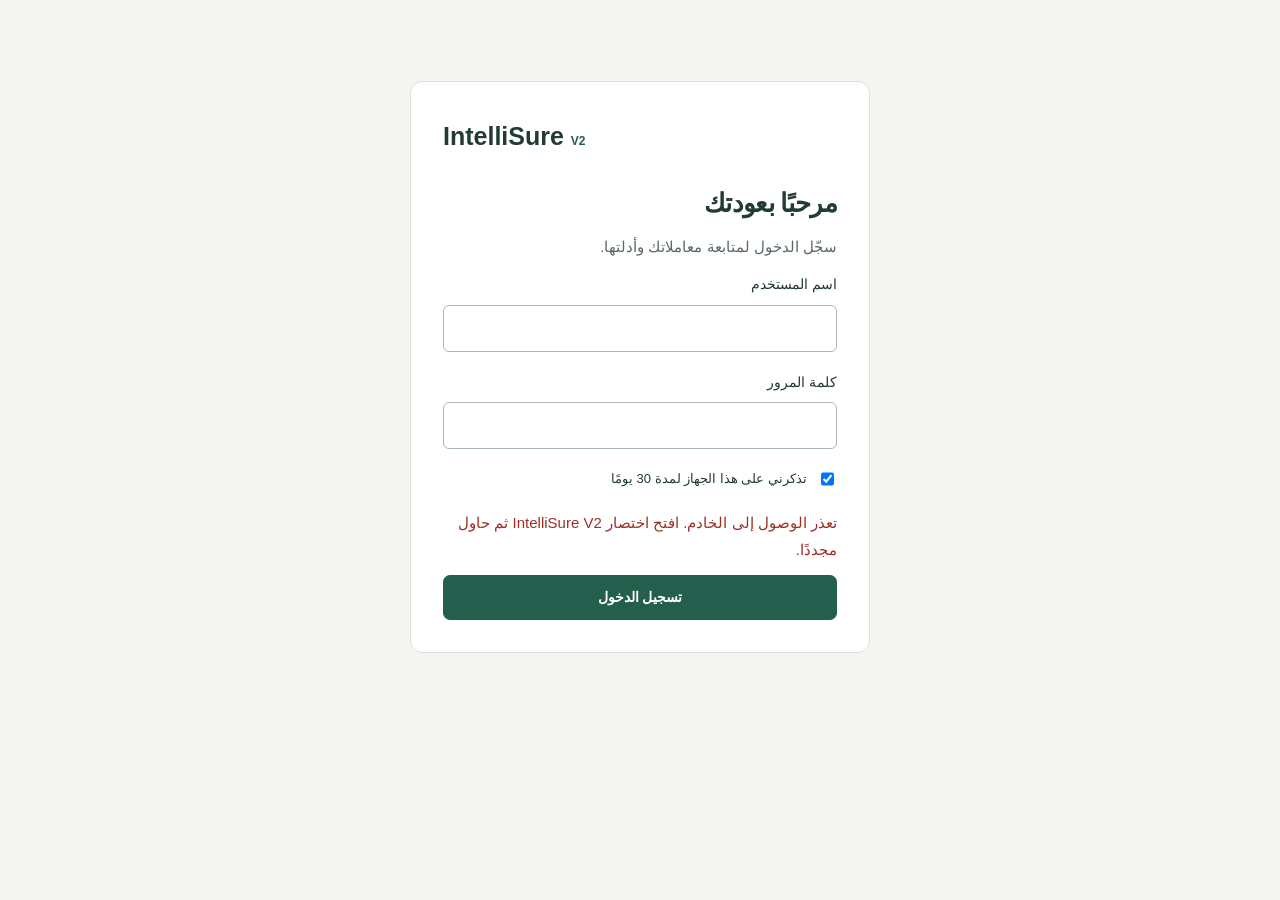
==== commit 1773bb7c: "Simplify V2 into a unified case workspace with contextual evidence and guarded review actions" ====
--- a/index.html
+++ b/index.html
@@ -1,380 +1,62 @@
-<!doctype html><html lang="ar" dir="rtl"><head><meta charset="utf-8"><meta name="viewport" content="width=device-width,initial-scale=1"><title>Insurance Intelligence · Workspace</title><style>
-:root{--bg:#e8e7e7;--panel:#f8f7f7;--ink:#25272c;--muted:#898b92;--blue:#839ed2;--line:#e5e3e4;--dark:#2b2d30;--good:#348b73;--warn:#c78c42;font-family:'Segoe UI',Tahoma,Arial,sans-serif}*{box-sizing:border-box}body{margin:0;background:var(--bg);color:var(--ink)}button,input,select,textarea{font:inherit}button{cursor:pointer;transition:transform .18s,background .2s,box-shadow .2s}button:active{transform:scale(.94)}button:focus-visible,input:focus-visible,textarea:focus-visible,select:focus-visible{outline:3px solid #9ab6e6;outline-offset:2px}button:hover{transform:translateY(-2px)}.shell{max-width:1480px;min-height:calc(100vh - 48px);margin:24px auto;background:#f2f0f0;border-radius:35px;padding:24px;box-shadow:0 30px 90px #25252518;display:flex;gap:24px}.rail{width:76px;flex-shrink:0;display:flex;flex-direction:column;align-items:center;gap:13px}.brand-icon{width:54px;height:54px;background:#292b2e;color:white;border-radius:50%;display:grid;place-items:center;font-size:27px;font-weight:800;margin-bottom:20px}.navbtn{border:0;width:54px;height:54px;border-radius:19px;background:transparent;color:#666a70;font-size:24px;position:relative}.navbtn:hover,.navbtn.active{background:var(--dark);color:white}.navbtn span{display:none;position:absolute;right:64px;top:9px;background:var(--dark);color:white;font-size:12px;padding:8px 11px;border-radius:8px;white-space:nowrap;z-index:9}.navbtn:hover span{display:block}.rail-end{margin-top:auto;display:flex;flex-direction:column;gap:10px}.workspace{min-width:0;flex:1}.topbar{display:flex;justify-content:space-between;align-items:center;gap:18px;padding:5px 5px 26px}.brand-title{font-size:25px;font-weight:850;letter-spacing:-1px}.eyebrow{font-size:12px;color:#9a9a9e}.top-actions{display:flex;align-items:center;gap:12px}.circle{border:1px solid #36383b;border-radius:50%;width:46px;height:46px;background:transparent;font-size:20px}.avatar{background:#292b2e;color:white;border-radius:50%;height:46px;width:46px;display:grid;place-items:center;font-size:21px}.heading{display:flex;justify-content:space-between;align-items:end;gap:14px;margin-bottom:22px}.heading h1{font-size:clamp(26px,3vw,40px);letter-spacing:-1.2px;margin:0 0 8px}.heading h1 em{font-style:normal;color:#829dd1}.sub{color:#929398;font-size:14px}.chip{display:inline-flex;gap:7px;align-items:center;padding:9px 13px;border:1px solid #dfdddd;border-radius:30px;font-size:12px;color:#777;background:#f7f6f6}.dot{height:8px;width:8px;border-radius:50%;background:#b5b5b5}.dot.online{background:#42a486}.dashboard{display:grid;grid-template-columns:minmax(0,1.55fr) minmax(280px,1fr);gap:18px}.card{border:1px solid #e4e2e3;border-radius:28px;background:#f7f5f5;padding:23px;min-width:0;box-shadow:0 2px 0 #fff8 inset}.card h2{font-size:18px;margin:0 0 10px}.card-head{display:flex;justify-content:space-between;align-items:center;margin-bottom:18px}.muted{color:#96969b;font-size:13px}.hero{background:#8ba6d8;color:#fff;position:relative;overflow:hidden;min-height:255px}.hero:after{content:'';position:absolute;width:380px;height:380px;border:1px solid #ffffff30;border-radius:50%;left:-130px;top:-140px;box-shadow:0 0 0 55px #ffffff08,0 0 0 110px #ffffff08;pointer-events:none}.hero h2{font-size:28px;max-width:520px;margin:0 0 10px}.hero p{max-width:450px;color:#f4f7ff;font-size:14px;line-height:1.9}.hero .primary{background:#fff;color:#303946}.hero>*{position:relative;z-index:1}.primary{border:0;background:#2b2d30;color:white;padding:13px 20px;border-radius:30px;font-weight:650;box-shadow:0 5px 15px #0000000c}.ghost{border:1px solid #dedcdd;background:transparent;color:#35363a;padding:11px 16px;border-radius:24px}.upload-zone{border:2px dashed #d2d3d9;border-radius:20px;min-height:174px;display:flex;align-items:center;justify-content:center;flex-direction:column;gap:10px;text-align:center;padding:22px;transition:.2s;background:#faf9f9;cursor:pointer}.upload-zone:hover,.upload-zone.drag{border-color:#829ed2;background:#f0f4fc;transform:translateY(-2px)}.upload-icon{height:50px;width:50px;border-radius:17px;background:#e8eef9;display:grid;place-items:center;color:#7595ce;font-size:26px}.formrow{display:grid;grid-template-columns:1fr 1fr;gap:12px;margin:14px 0}.field{display:flex;flex-direction:column;gap:7px;font-size:12px;color:#74767b}.field input,.field select,.field textarea{border:1px solid #e0dfe1;background:white;border-radius:13px;padding:12px;color:#30343a;width:100%;min-width:0}.wide{grid-column:1/-1}.stat-grid{display:grid;grid-template-columns:repeat(3,1fr);gap:14px}.stat{border:1px solid #e5e3e4;background:#f8f6f6;border-radius:23px;padding:18px}.stat strong{display:block;font-size:31px;margin:12px 0 5px}.stat small{color:#929398}.stat .mini{float:left;font-size:21px;color:#8da6d5}.table-wrap{overflow:auto}table{width:100%;border-collapse:collapse;text-align:right}th,td{padding:15px 9px;border-bottom:1px solid #e7e5e5;font-size:13px;white-space:nowrap}th{color:#93949a;font-weight:500}tr:last-child td{border-bottom:0}tbody tr{transition:background .2s}tbody tr:hover{background:#eceff7}.pill{font-size:11px;border-radius:25px;padding:7px 11px;background:#e9ebef;color:#6d737d;display:inline-block}.pill.review{background:#f8ebd9;color:#a57535}.pill.approved{background:#dff1e9;color:#34856e}.pill.processing,.pill.queued{background:#e3ecfb;color:#6689c5}.progress{height:8px;border-radius:12px;background:#e4e6eb;overflow:hidden}.progress>div{height:100%;background:#89a4d7;border-radius:12px;transition:width .6s}.steps{display:grid;gap:11px;margin:18px 0}.step{display:flex;align-items:center;gap:12px;padding:13px;border-radius:16px;background:#f1eff0;color:#777}.step.active{background:#e7eefb;color:#466ba9}.step.done{color:#2e876c}.spinner{width:22px;height:22px;border-radius:50%;border:3px solid #d4dff2;border-top-color:#7598d4;animation:spin 1s linear infinite}.step .stepicon{width:22px;text-align:center}.step.active .stepicon{display:none}.step:not(.active) .spinner{display:none}@keyframes spin{to{transform:rotate(360deg)}}.two{display:grid;grid-template-columns:1fr 1fr;gap:18px}.resultbox{background:#f0f0f1;border-radius:18px;padding:18px;line-height:1.9;overflow-wrap:anywhere}.kv{display:grid;grid-template-columns:130px 1fr;gap:10px;border-bottom:1px solid #e5e5e5;padding:10px 0;font-size:13px}.kv span{color:#898a90}.notice{background:#f7eddb;border-radius:16px;padding:15px;font-size:13px;color:#916d35;line-height:1.8}.empty{text-align:center;padding:32px;color:#939399}.toolbar{display:flex;justify-content:space-between;align-items:center;gap:12px;margin-bottom:16px;flex-wrap:wrap}.toast{position:fixed;bottom:25px;left:25px;background:#2d3035;color:white;padding:14px 20px;border-radius:16px;box-shadow:0 10px 30px #0002;z-index:20;max-width:360px}.hidden{display:none!important}.pulse{animation:pulse 1.7s infinite}@keyframes pulse{50%{opacity:.45}}.click-ripple{position:fixed;width:12px;height:12px;border:2px solid #6e94d3;border-radius:50%;pointer-events:none;z-index:100;animation:ripple .48s ease-out forwards}@keyframes ripple{to{transform:scale(5);opacity:0}}@media(max-width:1000px){.dashboard,.two{grid-template-columns:1fr}.stat-grid{grid-template-columns:repeat(3,1fr)}}@media(max-width:640px){.shell{margin:0;min-height:100vh;border-radius:0;padding:12px;gap:8px}.rail{width:48px}.navbtn,.brand-icon{width:44px;height:44px;font-size:19px}.card{padding:17px;border-radius:22px}.topbar{flex-wrap:wrap}.heading{align-items:start;flex-direction:column}.formrow{grid-template-columns:1fr}.stat-grid{grid-template-columns:1fr 1fr}.hero h2{font-size:23px}.circle{width:38px;height:38px}}@media(prefers-reduced-motion:reduce){*,*:before,*:after{animation:none!important;transition:none!important}}
-.auth-pending .shell{display:none} #account-entry{padding:16px}</style><style id="evidence-review-styles">.review-workspace{display:grid;grid-template-columns:minmax(310px,.85fr) minmax(0,1.3fr);gap:22px;align-items:start}.review-workspace .card{background:#faf9f9}.evidence-list{display:flex;flex-direction:column;border-top:1px solid var(--line);margin-top:18px}.document-link{display:flex;align-items:center;justify-content:space-between;gap:12px;text-align:start;width:100%;border:0;border-bottom:1px solid var(--line);border-radius:0;background:transparent;padding:15px 12px;color:#444b56;transform:none!important}.document-link[aria-pressed=true]{background:#e9eef7;color:#314f7d;box-shadow:inset -3px 0 #7c98c7}.document-link span{overflow-wrap:anywhere;min-width:0}.document-link small{white-space:nowrap;color:#626b79}.document-link:hover{background:#edf0f5}.evidence-toolbar{display:flex;justify-content:space-between;gap:12px;align-items:center;flex-wrap:wrap;margin:20px 0 14px}.evidence-tabs{display:flex;gap:4px;background:#eeedef;padding:4px;border-radius:12px}.evidence-tabs button{border:0;background:transparent;border-radius:9px;padding:10px 14px;transform:none}.evidence-tabs button[aria-pressed=true]{background:#fafafa;color:#2f507e;box-shadow:0 1px 4px #26344a14}.evidence-reader{background:#fff;border:1px solid #e0e1e5;border-radius:14px;overflow:hidden}.evidence-reader iframe{display:block;width:100%;height:620px;border:0;background:#eceef1}.evidence-reader img{display:block;max-width:100%;max-height:650px;object-fit:contain;margin:auto}.source-text{white-space:pre-wrap;overflow-wrap:anywhere;line-height:1.95;font-family:Segoe UI,Tahoma,Arial,sans-serif;font-size:15px;margin:0;padding:24px;color:#303744;max-height:650px;overflow:auto}.reader-message{padding:30px;line-height:1.9;color:#586372}.reader-caption{display:flex;justify-content:space-between;align-items:center;gap:12px;flex-wrap:wrap;font-size:13px;color:#606978;margin:12px 0}.reader-caption a{color:#3e5e91}.review-findings{margin-top:24px}.finding-button{width:100%;text-align:start;display:flex;align-items:start;gap:12px;background:transparent;border:0;border-bottom:1px solid #e6dfd3;padding:18px 4px;color:#343941;transform:none!important;border-radius:0}.finding-button:hover{background:#f7f2e9}.finding-index{display:grid;place-items:center;flex-shrink:0;width:26px;height:26px;background:#f1e3c9;color:#88612c;border-radius:8px;font-size:12px}.finding-body{flex:1;min-width:0}.finding-body strong{display:block;font-size:14px;line-height:1.7}.finding-body small{display:block;font-size:13px;color:#6e6d69;line-height:1.8;margin-top:4px}.finding-arrow{color:#657692;margin-top:3px}.finding-detail{background:#f4f0e8;border-radius:14px;padding:18px;margin-top:18px;line-height:1.9}.finding-detail h3{font-size:16px;margin:0 0 8px}.source-match{margin:14px 0 0;border-top:1px solid #dbd6cd;padding-top:14px}.source-match blockquote{margin:8px 0;padding:0 14px;border-inline-start:3px solid #b2bfd2;font-size:14px;white-space:pre-wrap;overflow-wrap:anywhere}.source-action{border:0;padding:6px 0;background:transparent;color:#3f5f91;text-decoration:underline;transform:none!important}.review-kv{display:grid;grid-template-columns:125px minmax(0,1fr);gap:16px;padding:13px 0;border-bottom:1px solid var(--line);font-size:14px;line-height:1.8}.review-kv span{color:#727782}.review-kv strong{font-weight:500;overflow-wrap:anywhere}.review-summary{line-height:1.95;font-size:15px;margin:12px 0 24px}.review-history{margin-top:24px;border-top:1px solid var(--line);padding-top:18px}.evidence-page-select{padding:8px 12px;border:1px solid #dadde2;border-radius:9px;background:#fff;color:#384253}.review-status{font-size:12px;color:#69778b;margin-top:5px}@media(max-width:1050px){.review-workspace{grid-template-columns:1fr}.evidence-reader iframe{height:540px}}@media(max-width:640px){.source-text{padding:16px}.review-kv{grid-template-columns:100px minmax(0,1fr)}.evidence-reader iframe{height:430px}.document-link{padding:14px 8px}}@media(prefers-reduced-motion:no-preference){.finding-button,.document-link{transition:background .16s ease}}
-</style><style id="review-center-styles">.queue-heading{display:flex;justify-content:space-between;align-items:start;gap:18px;flex-wrap:wrap;margin-bottom:20px}.queue-heading h2{margin-bottom:6px}.queue-help{font-size:14px;line-height:1.8;color:#626975;margin:0;max-width:65ch}.queue-tools{display:grid;grid-template-columns:minmax(180px,1fr) minmax(170px,.5fr) auto;gap:12px;align-items:end;margin:22px 0}.queue-tools input,.queue-tools select{width:100%;padding:12px;border:1px solid #dddfe5;background:#fff;border-radius:11px}.queue-row{display:grid;grid-template-columns:minmax(190px,.85fr) minmax(220px,1.2fr) auto;gap:26px;align-items:center;padding:22px 4px;border-top:1px solid var(--line)}.queue-client{font-size:17px;font-weight:650;overflow-wrap:anywhere}.queue-ref{color:#626c7b;font-size:13px;margin-top:6px;overflow-wrap:anywhere}.queue-reason{font-size:14px;line-height:1.8;margin:0}.queue-more{font-size:13px;color:#66758c;margin:5px 0 0}.queue-action{white-space:nowrap}.queue-empty{padding:44px 20px;text-align:center;color:#606a78;line-height:1.9}.queue-footer{display:flex;justify-content:space-between;gap:16px;flex-wrap:wrap;color:#66707e;font-size:13px;border-top:1px solid var(--line);padding-top:18px}.review-back{display:inline-block;margin-bottom:18px;padding:8px 0;border:0;background:transparent;color:#48638a;text-decoration:underline;transform:none!important}.review-resolution{margin-top:24px;padding:22px;background:#faf9f9;border:1px solid var(--line);border-radius:20px;line-height:1.9}.review-resolution textarea{width:100%;border:1px solid #d9dce2;border-radius:12px;padding:13px;background:white}.review-resolution .resolution-actions{display:flex;gap:12px;flex-wrap:wrap;margin-top:16px}.queue-error{padding:20px;background:#f7ebdd;border-radius:12px;line-height:1.8}.queue-tools label{font-size:13px;color:#626975;display:grid;gap:6px}@media(max-width:900px){.queue-row{grid-template-columns:1fr;gap:14px}.queue-action{justify-self:start}.queue-tools{grid-template-columns:1fr}.queue-client{font-size:16px}}@media(prefers-reduced-motion:reduce){.review-back{scroll-behavior:auto}}
-</style><style id="v2-report-styles">.v2-edition{font-weight:700;color:#24645e;margin:0 0 18px}.v2-edition span{font-size:13px;font-weight:400;color:#626f70;margin-inline-start:14px}.v2-report-header{display:flex;gap:24px;justify-content:space-between;align-items:flex-start}.v2-report-header h2{font-size:28px;margin:8px 0;line-height:1.5}.v2-report-header p{max-width:62ch;font-size:14px;line-height:1.9;color:#5b696a}.v2-report-header>a{white-space:nowrap;font-size:13px}.v2-kicker{font-size:12px;font-weight:600;color:#526c68}.v2-tabs{display:flex;gap:2px;overflow:auto;margin:26px 0 0;border-bottom:1px solid #d7e0dd;padding-bottom:0}.v2-tabs button{border:0;border-radius:0;background:transparent;padding:14px 12px;white-space:nowrap;font-size:13px;color:#5b6968;border-bottom:3px solid transparent}.v2-tabs button[aria-current=page]{color:#195b54;border-color:#267a6e;font-weight:700}.v2-tabs small{background:#e8f0eb;padding:1px 5px;border-radius:4px}.v2-section{padding:24px 0;outline:none;min-height:240px}.v2-section h3{font-size:17px;margin:12px 0}.v2-section p{line-height:1.9;max-width:70ch}.v2-lead{font-size:19px;font-weight:600}.v2-metrics{display:grid;grid-template-columns:repeat(3,minmax(0,1fr));background:#eef3f0;margin:24px 0;border-radius:12px}.v2-metrics button{border:0;background:none;display:grid;gap:8px;text-align:right;padding:24px 18px;color:#244e48;border-radius:0}.v2-metrics button+button{border-inline-start:1px solid #d5e0d9}.v2-metrics strong{font-size:32px;font-variant-numeric:tabular-nums}.v2-metrics strong small{font-size:16px;font-weight:400}.v2-metrics span{font-size:12px}.v2-warning{padding:16px 18px;background:#faf0db;color:#6b4f23;border-inline-start:3px solid #b78532;font-size:14px;line-height:1.9;margin:18px 0;border-radius:4px}.v2-finding{padding:20px 0;border-block-start:1px solid #dce3e0;line-height:1.9}.v2-finding>strong{font-weight:600}.v2-finding.high{border-inline-start:3px solid #a95d4e;padding-inline-start:16px}.v2-finding small{color:#64716e}.v2-source{border:0;background:#eaf2ee;color:#235e53;padding:7px 10px;margin:8px 0 3px 6px;font-size:12px;border-radius:5px;max-width:100%;overflow-wrap:anywhere}.v2-section-title{display:flex;align-items:center;justify-content:space-between;gap:20px;flex-wrap:wrap}.v2-section-title select{padding:8px;background:#fff;border:1px solid #d9dfdc;border-radius:6px}.v2-footnote{font-size:12px;color:#5e706a;border-top:1px solid #d9e2dd;padding-top:16px}.v2-table-wrap{overflow:auto;margin:20px 0;border:1px solid #e0e6e2;border-radius:8px}.v2-table{width:100%;border-collapse:collapse;font-size:12px}.v2-table th,.v2-table td{padding:14px;text-align:right;vertical-align:top;border-bottom:1px solid #e1e7e3;min-width:145px;line-height:1.8}.v2-table thead{background:#eef3ef}.v2-table th small{display:block;font-weight:400;margin-top:6px;color:#586f65;overflow-wrap:anywhere}.v2-table .v2-source{font-size:11px;display:block}.v2-document,.v2-task{padding:20px 0;border-bottom:1px solid #dce4df}.v2-page-status{display:flex;gap:8px;flex-wrap:wrap;margin:12px 0}.v2-page-status span{font-size:12px;padding:5px 9px;background:#eef2f0;border-radius:4px}.v2-fields,.v2-withheld{margin-top:24px;padding:18px 0;border-top:1px solid #dce3df}.v2-fields summary,.v2-withheld summary,.v2-document summary,.v2-task summary{cursor:pointer;color:#315f56;font-weight:600;font-size:14px}.v2-fields form,.v2-document form,.v2-task form,.v2-upload{margin-top:18px}.v2-form-grid{display:grid;grid-template-columns:1fr 1fr;gap:14px}.v2-section input,.v2-section select{width:100%;border:1px solid #d6dfd9;border-radius:7px;padding:10px;background:#fff}.v2-section form>button{margin-top:14px}.v2-section label{font-size:13px}.v2-audit{display:grid;grid-template-columns:auto 1fr;gap:12px 24px;font-size:13px;line-height:1.9}.v2-audit dd{margin:0;overflow-wrap:anywhere}.v2-audit dt{color:#5b7068}.v2-pending{padding:26px;background:#edf3f0;border-radius:10px;line-height:1.9}.v2-pending h2{font-size:22px}.v2-empty{padding:30px;color:#61716b}.v2-source-context{border:1px solid #c8ddd1;background:#f4f8f5;padding:16px;margin:14px 0;border-radius:8px;font-size:13px}.v2-source-context blockquote,.v2-compare-pane blockquote{white-space:pre-wrap;line-height:1.9;margin:12px 0;max-height:260px;overflow:auto}.source-text mark{background:#f7e9ac;color:#273c32;outline:2px solid #e5d28b;border-radius:2px}.v2-compare-pane{display:grid;grid-template-columns:1fr 1fr;gap:18px;padding:18px;background:#eef4ef;border:1px solid #cfdfd4;border-radius:10px}.v2-compare-pane>button{grid-column:1/-1;justify-self:start}.review-workspace{grid-template-columns:minmax(0,1.35fr) minmax(0,1fr)}.review-workspace>.card{min-width:0}button:focus-visible,a:focus-visible,summary:focus-visible,select:focus-visible,input:focus-visible{outline:3px solid #619a85;outline-offset:3px}@media(max-width:1100px){.review-workspace{grid-template-columns:1fr}.v2-report-header{flex-direction:column}}@media(max-width:600px){.v2-metrics{grid-template-columns:1fr}.v2-metrics button+button{border-inline-start:0;border-block-start:1px solid #d5e0d9}.v2-metrics button{grid-template-columns:auto 1fr;align-items:center;gap:18px;padding:16px}.v2-form-grid,.v2-compare-pane{grid-template-columns:1fr}.v2-report-header h2{font-size:24px}.v2-audit{grid-template-columns:1fr;gap:4px}.v2-audit dd{margin-bottom:10px}}@media(prefers-reduced-motion:reduce){*{scroll-behavior:auto!important;transition:none!important}}@media print{.v2-tabs,.nav,.rail,.sidebar,.v2-report-header>a,.v2-fields form,#review-resolution{display:none!important}.v2-table-wrap{overflow:visible}.v2-finding{break-inside:avoid}}
+<!doctype html><html lang="ar" dir="rtl"><head><meta charset="utf-8"><meta name="viewport" content="width=device-width,initial-scale=1"><title>IntelliSure V2 — المعاملات</title><style>.v2-edition{font-weight:700;color:#24645e;margin:0 0 18px}.v2-edition span{font-size:13px;font-weight:400;color:#626f70;margin-inline-start:14px}.v2-report-header{display:flex;gap:24px;justify-content:space-between;align-items:flex-start}.v2-report-header h2{font-size:28px;margin:8px 0;line-height:1.5}.v2-report-header p{max-width:62ch;font-size:14px;line-height:1.9;color:#5b696a}.v2-report-header>a{white-space:nowrap;font-size:13px}.v2-kicker{font-size:12px;font-weight:600;color:#526c68}.v2-tabs{display:flex;gap:2px;overflow:auto;margin:26px 0 0;border-bottom:1px solid #d7e0dd;padding-bottom:0}.v2-tabs button{border:0;border-radius:0;background:transparent;padding:14px 12px;white-space:nowrap;font-size:13px;color:#5b6968;border-bottom:3px solid transparent}.v2-tabs button[aria-current=page]{color:#195b54;border-color:#267a6e;font-weight:700}.v2-tabs small{background:#e8f0eb;padding:1px 5px;border-radius:4px}.v2-section{padding:24px 0;outline:none;min-height:240px}.v2-section h3{font-size:17px;margin:12px 0}.v2-section p{line-height:1.9;max-width:70ch}.v2-lead{font-size:19px;font-weight:600}.v2-metrics{display:grid;grid-template-columns:repeat(3,minmax(0,1fr));background:#eef3f0;margin:24px 0;border-radius:12px}.v2-metrics button{border:0;background:none;display:grid;gap:8px;text-align:right;padding:24px 18px;color:#244e48;border-radius:0}.v2-metrics button+button{border-inline-start:1px solid #d5e0d9}.v2-metrics strong{font-size:32px;font-variant-numeric:tabular-nums}.v2-metrics strong small{font-size:16px;font-weight:400}.v2-metrics span{font-size:12px}.v2-warning{padding:16px 18px;background:#faf0db;color:#6b4f23;border-inline-start:3px solid #b78532;font-size:14px;line-height:1.9;margin:18px 0;border-radius:4px}.v2-finding{padding:20px 0;border-block-start:1px solid #dce3e0;line-height:1.9}.v2-finding>strong{font-weight:600}.v2-finding.high{border-inline-start:3px solid #a95d4e;padding-inline-start:16px}.v2-finding small{color:#64716e}.v2-source{border:0;background:#eaf2ee;color:#235e53;padding:7px 10px;margin:8px 0 3px 6px;font-size:12px;border-radius:5px;max-width:100%;overflow-wrap:anywhere}.v2-section-title{display:flex;align-items:center;justify-content:space-between;gap:20px;flex-wrap:wrap}.v2-section-title select{padding:8px;background:#fff;border:1px solid #d9dfdc;border-radius:6px}.v2-footnote{font-size:12px;color:#5e706a;border-top:1px solid #d9e2dd;padding-top:16px}.v2-table-wrap{overflow:auto;margin:20px 0;border:1px solid #e0e6e2;border-radius:8px}.v2-table{width:100%;border-collapse:collapse;font-size:12px}.v2-table th,.v2-table td{padding:14px;text-align:right;vertical-align:top;border-bottom:1px solid #e1e7e3;min-width:145px;line-height:1.8}.v2-table thead{background:#eef3ef}.v2-table th small{display:block;font-weight:400;margin-top:6px;color:#586f65;overflow-wrap:anywhere}.v2-table .v2-source{font-size:11px;display:block}.v2-document,.v2-task{padding:20px 0;border-bottom:1px solid #dce4df}.v2-page-status{display:flex;gap:8px;flex-wrap:wrap;margin:12px 0}.v2-page-status span{font-size:12px;padding:5px 9px;background:#eef2f0;border-radius:4px}.v2-fields,.v2-withheld{margin-top:24px;padding:18px 0;border-top:1px solid #dce3df}.v2-fields summary,.v2-withheld summary,.v2-document summary,.v2-task summary{cursor:pointer;color:#315f56;font-weight:600;font-size:14px}.v2-fields form,.v2-document form,.v2-task form,.v2-upload{margin-top:18px}.v2-form-grid{display:grid;grid-template-columns:1fr 1fr;gap:14px}.v2-section input,.v2-section select{width:100%;border:1px solid #d6dfd9;border-radius:7px;padding:10px;background:#fff}.v2-section form>button{margin-top:14px}.v2-section label{font-size:13px}.v2-audit{display:grid;grid-template-columns:auto 1fr;gap:12px 24px;font-size:13px;line-height:1.9}.v2-audit dd{margin:0;overflow-wrap:anywhere}.v2-audit dt{color:#5b7068}.v2-pending{padding:26px;background:#edf3f0;border-radius:10px;line-height:1.9}.v2-pending h2{font-size:22px}.v2-empty{padding:30px;color:#61716b}.v2-source-context{border:1px solid #c8ddd1;background:#f4f8f5;padding:16px;margin:14px 0;border-radius:8px;font-size:13px}.v2-source-context blockquote,.v2-compare-pane blockquote{white-space:pre-wrap;line-height:1.9;margin:12px 0;max-height:260px;overflow:auto}.source-text mark{background:#f7e9ac;color:#273c32;outline:2px solid #e5d28b;border-radius:2px}.v2-compare-pane{display:grid;grid-template-columns:1fr 1fr;gap:18px;padding:18px;background:#eef4ef;border:1px solid #cfdfd4;border-radius:10px}.v2-compare-pane>button{grid-column:1/-1;justify-self:start}.review-workspace{grid-template-columns:minmax(0,1.35fr) minmax(0,1fr)}.review-workspace>.card{min-width:0}button:focus-visible,a:focus-visible,summary:focus-visible,select:focus-visible,input:focus-visible{outline:3px solid #619a85;outline-offset:3px}@media(max-width:1100px){.review-workspace{grid-template-columns:1fr}.v2-report-header{flex-direction:column}}@media(max-width:600px){.v2-metrics{grid-template-columns:1fr}.v2-metrics button+button{border-inline-start:0;border-block-start:1px solid #d5e0d9}.v2-metrics button{grid-template-columns:auto 1fr;align-items:center;gap:18px;padding:16px}.v2-form-grid,.v2-compare-pane{grid-template-columns:1fr}.v2-report-header h2{font-size:24px}.v2-audit{grid-template-columns:1fr;gap:4px}.v2-audit dd{margin-bottom:10px}}@media(prefers-reduced-motion:reduce){*{scroll-behavior:auto!important;transition:none!important}}@media print{.v2-tabs,.nav,.rail,.sidebar,.v2-report-header>a,.v2-fields form,#review-resolution{display:none!important}.v2-table-wrap{overflow:visible}.v2-finding{break-inside:avoid}}
 
 .review-workspace.v2-wide-comparison{grid-template-columns:minmax(0,1fr)}
-</style></head><body class="auth-pending"><div class="shell"><aside class="rail"><div class="brand-icon">◈</div><div id="nav"></div><div class="rail-end"><button class="navbtn" onclick="go('settings')" aria-label="الإعدادات">⚙<span>الإعدادات</span></button></div></aside><main class="workspace"><header class="topbar"><div><div class="eyebrow">Insurance Operations Platform</div><div class="brand-title">Intelli<span style="color:#8da6d5">Sure.</span></div></div><div class="top-actions"><span class="chip" id="connection"><i class="dot"></i> وضع العرض</span><button class="circle" onclick="go('review')" aria-label="مركز المراجعة">♧</button><div class="avatar">I</div></div></header><section class="heading"><div><h1 id="title">مرحبًا بك في <em>مساحة التحليل</em></h1><div class="sub" id="subtitle">ارفع مستندًا، وتابع التحليل والمراجعة من مكان واحد.</div></div><span class="chip">تشغيل محلي · مراجعة بشرية</span></section><div id="content"></div></main></div><div id="toast" class="toast hidden" role="status"></div><input id="fileinput" type="file" accept=".pdf,.png,.jpg,.jpeg,.xlsx" multiple hidden><input id="folderinput" type="file" webkitdirectory directory multiple hidden><script>
-const nav=[['home','⌂','الرئيسية'],['cases','▤','المعاملات'],['results','◫','النتائج'],['review','◇','المراجعة'],['audit','◷','السجل']];let page='home',files=[],token='',connected=false,busy=false,currentId='',poller=null;let cases=[{id:'DEMO-1042',kind:'مطالبة مركبة',client:'عميل تجريبي',status:'review',created_at:'2026-11-22',result:JSON.stringify({summary:'نموذج توضيحي لعرض ملخص التحليل. يجب مراجعة المستند والمصادر قبل أي قرار.',extracted:{'نوع المستند':'مطالبة تأمين','رقم الوثيقة':'DEMO-4821','تاريخ المستند':'2026-11-20'},flags:['بيان يحتاج تأكيد المشرف']})},{id:'DEMO-1041',kind:'وثيقة تأمين',client:'حالة تجريبية',status:'approved',created_at:'2026-11-21'},{id:'DEMO-1040',kind:'مطالبة صحية',client:'حالة تجريبية',status:'processing',created_at:'2026-11-21'}];let logs=[];const $=id=>document.getElementById(id);const esc=s=>String(s??'').replace(/[&<>"']/g,c=>({'&':'&amp;','<':'&lt;','>':'&gt;','"':'&quot;',"'":'&#39;'}[c]));function toast(s){$('toast').textContent=s;$('toast').classList.remove('hidden');setTimeout(()=>$('toast').classList.add('hidden'),3500)}function badge(s){let names={draft:'مسودة',queued:'في الانتظار',processing:'قيد التحليل',review:'تحتاج مراجعة',approved:'معتمدة',rejected:'مرفوضة'};return `<span class="pill ${esc(s)}">${names[s]||esc(s)}</span>`}function go(p){page=p;render();window.scrollTo({top:0,behavior:'smooth'})}function render(){let titles={home:['مساحة تحليل الوثائق','ارفع وثيقتك واطلع على نتائج التحليل خطوة بخطوة.'],cases:['إدارة المعاملات','جميع الطلبات وحالات المعالجة.'],results:['نتائج التحليل','تفاصيل التحليل والمعلومات المستخرجة وملاحظات المراجعة.'],review:['مركز المراجعة','تحقق بشري قبل اتخاذ أي قرار.'],audit:['سجل النشاط','متابعة الأحداث والتعديلات.'],settings:['إعدادات الاتصال','ربط الواجهة بالخادم المحلي.']};$('title').textContent=titles[page][0];$('subtitle').textContent=titles[page][1];$('nav').innerHTML=nav.map(([id,ic,label])=>`<button class="navbtn ${page===id?'active':''}" onclick="go('${id}')" aria-label="${label}">${ic}<span>${label}</span></button>`).join('');$('connection').innerHTML=`<i class="dot ${connected?'online':''}"></i> ${connected?'متصل بالخادم':'وضع العرض'}`;$('content').innerHTML=({home,casePage,resultPage,reviewPage,auditPage,settingsPage}[{home:'home',cases:'casePage',results:'resultPage',review:'reviewPage',audit:'auditPage',settings:'settingsPage'}[page]]||home)();if(page==='results'&&connected&&currentId)loadDetail(currentId);if(page==='audit'&&connected)loadAudit()}
-function home(){return `<div class="dashboard"><div style="display:grid;gap:18px"><section class="card hero"><div class="eyebrow" style="color:#eef4ff;margin-bottom:18px">SMART DOCUMENT ANALYSIS</div><h2>من الوثيقة إلى رؤية واضحة.</h2><p>أرفق مستند التأمين، وراقب مراحل المعالجة، ثم راجع النتائج والأدلة قبل الاعتماد.</p><button class="primary" onclick="$('fileinput').click()">＋ اختر مستندات</button></section><section class="card"><div class="card-head"><h2>إرفاق وثيقة جديدة</h2><span class="muted">PDF · JPG · PNG · XLSX</span></div><div class="upload-zone" id="drop" onclick="$('fileinput').click()" ondragover="event.preventDefault();this.classList.add('drag')" ondragleave="this.classList.remove('drag')" ondrop="dropFiles(event)"><div class="upload-icon">⇧</div><strong>${files.length?files.length+' ملف محدد':'اسحب الوثائق هنا أو انقر للاختيار'}</strong><span class="muted">${files.length?files.map(f=>esc(f.name)).join(' · '):'الحد الأقصى لكل ملف 10 MB في الخادم الحالي'}</span></div><div class="toolbar" style="margin-top:12px;flex-wrap:wrap"><button class="ghost" onclick="$('fileinput').click()">＋ ملفات معاملة واحدة</button><button class="ghost" onclick="$('folderinput').click()">▣ مجلد معاملات</button><span class="muted">كل مجلد فرعي مباشر = معاملة مستقلة؛ اختيار مجلد واحد يحتوي ملفات مباشرة = معاملة واحدة</span></div><div class="formrow"><label class="field">نوع المعاملة<select id="kind"><option disabled>وثيقة تأمين — مراجعة يدوية</option><option selected>مطالبة تأمين مركبة</option><option disabled>مطالبة تأمين صحي — غير مدعوم آليًا</option><option disabled>طلب مراجعة مستندات — مراجعة يدوية</option></select></label><label class="field">مرجع العميل<input id="client" placeholder="مثال: C-001"></label><label class="field wide">ملاحظات إضافية<textarea id="notes" rows="2" placeholder="اختياري"></textarea></label></div><div class="toolbar"><span class="muted">${connected?'سيتم إرسال الملفات إلى الخادم المحلي':'وضع العرض: لن يتم رفع أي ملف'}</span><button class="primary" id="submit" onclick="submit()" ${busy?'disabled':''}>✦ بدء التحليل</button></div></section></div><div style="display:grid;gap:18px;align-content:start"><section class="card"><div class="card-head"><h2>ملخص العمليات</h2><span class="muted">${connected?'بيانات الخادم':'بيانات توضيحية'}</span></div><div class="stat-grid">${[['المعاملات',cases.length,'▤'],['المراجعة',cases.filter(c=>c.status==='review').length,'◇'],['المكتملة',cases.filter(c=>c.status==='approved').length,'✓']].map(([n,v,i])=>`<div class="stat"><span class="muted">${n}</span><span class="mini">${i}</span><strong>${v}</strong><small>حالة</small></div>`).join('')}</div></section><section class="card"><div class="card-head"><h2>حالة التحليل</h2><span class="muted">Live Status</span></div><div id="analysisStatus">${analysisStatus()}</div></section><section class="card"><div class="card-head"><h2>آخر معاملة</h2><button class="ghost" onclick="go('cases')">عرض الكل</button></div>${cases.length?`<strong>${esc(cases[0].id)}</strong><p class="muted">${esc(cases[0].kind)} · ${esc(cases[0].client)}</p>${badge(cases[0].status)}<div style="margin-top:16px"><button class="ghost" onclick="openResult('${esc(cases[0].id)}')">عرض التفاصيل ←</button></div>`:'<div class="empty">لا توجد معاملات بعد</div>'}</section></div></div><section class="card" style="margin-top:18px"><div class="card-head"><h2>المعاملات الأخيرة</h2><button class="ghost" onclick="go('cases')">كل المعاملات</button></div>${table(cases.slice(0,5))}</section>`}
-function analysisStatus(){let c=cases.find(x=>x.id===currentId)||cases.find(x=>['processing','queued'].includes(x.status));if(!c)return `<div class="empty">لا يوجد تحليل جارٍ الآن.<p class="muted">عند إرسال مستند ستظهر مراحل المعالجة هنا.</p></div>`;let done=['review','approved','rejected'].includes(c.status),active=['processing','queued'].includes(c.status);return `<div class="muted">${esc(c.id)} ${badge(c.status)}</div><div class="steps">${[['✓','استلام الوثيقة'],['⌁','إرسال إلى n8n'],['◈','انتظار نتيجة التحليل'],['◇','المراجعة البشرية']].map(([ic,n],i)=>`<div class="step ${i===0?'done':i===1&&active?'done':i===2&&active?'active':i===3&&done?'done':''}"><span class="stepicon">${ic}</span><span class="spinner"></span><span>${n}</span></div>`).join('')}</div><div class="progress"><div style="width:${done?100:active?65:12}%"></div></div><p class="muted">${active?'بانتظار استجابة النظام الفعلية، وليست نسبة إنجاز محسوبة.':done?'وصلت النتيجة؛ راجعها قبل الاعتماد.':'المعاملة لم تبدأ المعالجة بعد.'}</p><button class="ghost" onclick="openResult('${esc(c.id)}')">تفاصيل المعاملة</button>`}
-function table(arr){return `<div class="table-wrap"><table><thead><tr><th>المرجع</th><th>النوع</th><th>العميل</th><th>الحالة</th><th></th></tr></thead><tbody>${arr.map(c=>`<tr><td><b>${esc(c.id)}</b></td><td>${esc(c.kind)}</td><td>${esc(c.client)}</td><td>${badge(c.status)}</td><td><button class="ghost" onclick="openResult('${esc(c.id)}')">عرض</button></td></tr>`).join('')||'<tr><td colspan="5" class="empty">لا توجد معاملات</td></tr>'}</tbody></table></div>`}function casePage(){return `<section class="card"><div class="toolbar"><h2>المعاملات</h2><input id="search" placeholder="ابحث عن معاملة..." oninput="filterRows(this.value)" style="padding:12px;border:1px solid #ddd;border-radius:14px"></div><div id="rows">${table(cases)}</div></section>`}function filterRows(q){$('rows').innerHTML=table(cases.filter(c=>[c.id,c.kind,c.client].some(x=>String(x).toLowerCase().includes(q.toLowerCase()))))}function openResult(id){currentId=id;go('results')}
-function resultPage(){let c=cases.find(x=>x.id===currentId)||cases[0];if(!c)return '<div class="card empty">لا توجد نتائج</div>';currentId=c.id;return `<div class="toolbar"><select id="pick" onchange="openResult(this.value)" style="padding:12px;border-radius:14px;border:1px solid #ddd">${cases.map(x=>`<option value="${esc(x.id)}" ${x.id===c.id?'selected':''}>${esc(x.id)} · ${esc(x.kind)}</option>`).join('')}</select>${badge(c.status)}</div><div class="two"><section class="card"><h2>نتيجة التحليل</h2><p class="muted">${esc(c.id)} · ${esc(c.client)}</p><div id="detail">${renderDetail(c)}</div></section><section class="card"><h2>المستندات والأدلة</h2><div id="docs" class="resultbox"><div class="empty">${connected?'جارٍ تحميل قائمة المستندات...':'معاينة المستندات غير متاحة في وضع العرض'}</div></div><div class="notice" style="margin-top:18px">النتائج مساعدة للمراجع وليست قرارًا آليًا بشأن قبول المطالبة أو رفضها.</div></section></div>`}function renderDetail(c){let r;try{r=typeof c.result==='string'?JSON.parse(c.result):c.result}catch{r=null}if(!r)return `<div class="empty">${['processing','queued'].includes(c.status)?'<div class="spinner" style="margin:auto"></div><p>جاري انتظار نتيجة التحليل من n8n...</p>':'لم تصل نتيجة تحليل بعد.'}</div>`;let summary=r.summary||r.overview||r.analysis||r.message;let extracted=r.extracted||r.fields||r.extracted_data||{};let flags=r.flags||r.warnings||r.uncertainties||[];return `<div class="resultbox"><strong>ملخص التحليل</strong><p>${esc(typeof summary==='string'?summary:'لم يقدم النظام ملخصًا نصيًا واضحًا.')}</p></div><h2 style="margin-top:22px">البيانات المستخرجة</h2>${Object.keys(extracted).length?Object.entries(extracted).map(([k,v])=>`<div class="kv"><span>${esc(k)}</span><strong>${esc(typeof v==='object'?JSON.stringify(v):v)}</strong></div>`).join(''):'<p class="muted">لم تتوفر حقول منظمة. يمكنك مراجعة البيانات الخام أدناه.</p>'}<h2 style="margin-top:22px">ملاحظات وتحقق</h2>${flags.length?flags.map(f=>`<div class="notice" style="margin:8px 0">⚠ ${esc(typeof f==='object'?JSON.stringify(f):f)}</div>`).join(''):'<p class="muted">لم يرسل النظام قائمة ملاحظات منفصلة.</p>'}<details style="margin-top:20px"><summary>عرض نتيجة JSON الكاملة</summary><pre style="white-space:pre-wrap;overflow-wrap:anywhere;font-size:12px">${esc(JSON.stringify(r,null,2))}</pre></details>`}function reviewPage(){let arr=cases.filter(c=>c.status==='review');return `<section class="card"><h2>المعاملات بانتظار المراجعة</h2><div class="notice">لا تعتمد النتائج إلا بعد مقارنة المعلومات مع المستند الأصلي والتحقق من صلاحيات المراجع.</div>${arr.map(c=>`<div class="resultbox" style="margin-top:14px"><div class="toolbar"><b>${esc(c.id)} · ${esc(c.kind)}</b>${badge(c.status)}</div><button class="ghost" onclick="openResult('${esc(c.id)}')">مراجعة النتيجة</button>${connected?`<label class="field" style="margin:15px 0">سبب القرار<textarea id="note-${esc(c.id)}" rows="2" placeholder="سبب مكتوب إلزامي"></textarea></label><button class="primary" onclick="decide('${esc(c.id)}','approve')">اعتماد</button> <button class="ghost" onclick="decide('${esc(c.id)}','reject')">رفض</button>`:'<p class="muted">الاعتماد غير متاح في وضع العرض</p>'}</div>`).join('')||'<div class="empty">لا توجد معاملات معلقة</div>'}</section>`}function auditPage(){return `<section class="card"><h2>سجل الأحداث</h2><div id="auditRows">${logs.length?tableLogs():`<div class="empty">${connected?'جارٍ التحميل...':'السجل الفعلي متاح بعد الاتصال بالخادم'}</div>`}</div></section>`}function tableLogs(){return `<div class="table-wrap"><table><thead><tr><th>التاريخ</th><th>الإجراء</th><th>المستخدم</th></tr></thead><tbody>${logs.map(x=>`<tr><td>${esc(x.created_at)}</td><td>${esc(x.action)}</td><td>${esc(x.actor)}</td></tr>`).join('')}</tbody></table></div>`}function settingsPage(){return `<div class="two"><section class="card"><h2>الاتصال المحلي</h2><p class="muted">أدخل رمز API الذي استخدمته عند تشغيل الخادم. يبقى في ذاكرة الصفحة فقط.</p><label class="field">API Token<input id="token" type="password" autocomplete="off" placeholder="الرمز المحلي"></label><div style="margin-top:18px"><button class="primary" onclick="connect()">اتصال وتحديث البيانات</button> <button class="ghost" onclick="disconnect()">قطع الاتصال</button></div><p class="muted">${connected?'الخادم متصل':'وضع العرض فقط'}</p></section><section class="card"><h2>معلومات النظام</h2><div class="kv"><span>Backend</span><b>Python · Local API</b></div><div class="kv"><span>n8n</span><b>حسب إعدادات الخادم</b></div><div class="kv"><span>النتائج</span><b>تتطلب مراجعة بشرية</b></div><div class="notice">توصية: لا تستخدم بيانات تأمين حقيقية قبل إكمال المصادقة والتشفير والاختبارات الأمنية.</div></section></div>`}
-async function api(path,method='GET',body=null,headers={}){let h={Authorization:'Bearer '+token,...headers};let data=body;if(body&&!(body instanceof Blob)){h['Content-Type']='application/json';data=JSON.stringify(body)}let res=await fetch('/api'+path,{method,headers:h,body:data});let j=await res.json();if(!res.ok)throw Error(j.error||'HTTP '+res.status);return j}async function connect(){let t=$('token').value.trim();if(!t)return toast('أدخل الرمز أولًا');token=t;try{await refresh();connected=true;toast('تم الاتصال بالخادم');render()}catch(e){token='';toast('فشل الاتصال: '+e.message)}}function disconnect(){token='';connected=false;cases=cases.filter(x=>x.id.startsWith('DEMO-'));render()}async function refresh(){let arr=await api('/cases');cases=arr;return arr}async function loadDetail(id){try{let c=await api('/cases/'+encodeURIComponent(id));if(currentId!==id||page!=='results')return;let el=$('detail');if(el)el.innerHTML=renderDetail(c);let docs=$('docs');if(docs)docs.innerHTML=c.documents?.length?c.documents.map(d=>`<div class="kv"><span>📄</span><strong>${esc(d.original_name)}</strong></div>`).join(''):'<div class="empty">لا توجد مستندات مسجلة</div>'}catch(e){toast(e.message)}}async function loadAudit(){try{logs=await api('/audit');if(page==='audit')$('auditRows').innerHTML=tableLogs()}catch(e){toast(e.message)}}async function decide(id,decision){let note=$('note-'+id)?.value.trim();if(!note)return toast('اكتب سبب القرار');if(!confirm('تأكيد القرار بعد مراجعة المستندات؟'))return;try{await api('/cases/'+encodeURIComponent(id)+'/review','POST',{decision,note},{'X-Role':'supervisor'});await refresh();render();toast('تم تسجيل القرار')}catch(e){toast(e.message)}}function dropFiles(e){e.preventDefault();e.stopPropagation();files=Array.from(e.dataTransfer.files);render()}$('fileinput').addEventListener('change',e=>{files=Array.from(e.target.files);render()});$('folderinput').addEventListener('change',e=>{files=Array.from(e.target.files).filter(f=>/\.(pdf|png|jpe?g|xlsx)$/i.test(f.name));render();toast('تم اختيار '+files.length+' مستند من المجلد')});async function submit(){let kind=$('kind').value,client=$('client').value.trim(),notes=$('notes').value;if(!client||!files.length)return toast('أدخل مرجع العميل واختر مستندًا');if(!connected)return toast('اتصل بالخادم من الإعدادات أولًا');if(files.some(f=>f.size>10*1024*1024))return toast('ملف أكبر من 10 MB');let groups=new Map();for(let f of files){let path=f.webkitRelativePath||'',parts=path.split('/').filter(Boolean);let group=parts.length>2?parts[1]:'معاملة واحدة';if(!groups.has(group))groups.set(group,[]);groups.get(group).push(f)}if(groups.size>1&&!confirm('سيتم إنشاء '+groups.size+' معاملات منفصلة. هل تريد المتابعة؟'))return;busy=true;$('submit').disabled=true;$('submit').textContent='جاري إرسال الملفات...';let success=0,errors=[];try{for(let [group,docs] of groups){try{let c=await api('/cases','POST',{kind,client,notes:notes+(groups.size>1?' | مجلد: '+group:'')});currentId=c.id;for(let f of docs)await api('/cases/'+encodeURIComponent(c.id)+'/documents','POST',f,{'X-Filename':f.name});let r=await api('/cases/'+encodeURIComponent(c.id)+'/submit','POST',{});success++;if(r.warning)errors.push(group+': '+r.warning)}catch(e){errors.push(group+': '+e.message)}}files=[];await refresh();go('cases');toast('تم إنشاء '+success+' معاملات. '+(errors.length?'تنبيهات: '+errors.join('؛ '):''));startPolling()}finally{busy=false;if(page==='home')render()}}function startPolling(){clearInterval(poller);let count=0;poller=setInterval(async()=>{if(!connected||count++>120){clearInterval(poller);return}try{await refresh();if(page==='home')$('analysisStatus').innerHTML=analysisStatus();let c=cases.find(x=>x.id===currentId);if(c&&!['queued','processing'].includes(c.status)){clearInterval(poller);toast('وصل تحديث جديد للمعاملة');render()}}catch{}},5000)}document.addEventListener('pointerdown',e=>{if(e.pointerType==='mouse'&&!matchMedia('(prefers-reduced-motion: reduce)').matches){let d=document.createElement('div');d.className='click-ripple';d.style.left=e.clientX-6+'px';d.style.top=e.clientY-6+'px';document.body.append(d);setTimeout(()=>d.remove(),500)}});render();
-</script><!-- insurance-integration-extension --><script>
-// Functional additions using the existing interface components and styling.
-const baseRenderDetail=renderDetail;
-renderDetail=function(c){
- let html=baseRenderDetail(c);
- if(!connected)return html;
- if(c.status==='failed')html+=`<div class="notice">تعذرت المعالجة. يمكنك تصحيح البيانات بإصدار جديد أو إعادة المحاولة عند إصلاح سبب التعذر.</div><button class="primary" onclick="retryCase('${esc(c.id)}')">إعادة المحاولة</button>`;
- if(!['review','failed'].includes(c.status))return html;
- let r={};try{r=typeof c.result==='string'?JSON.parse(c.result):c.result||{}}catch{}
- const fields=r.extracted||c.failed_fields||{};
- const labels={policy_number:'رقم الوثيقة',accident_date:'تاريخ الحادث (YYYY-MM-DD)',vehicle_plate:'رقم المركبة',claim_type:'نوع المطالبة',incident_description:'وصف الحادث'};
- html+=`<details style="margin-top:24px"><summary>تصحيح البيانات وإعادة التحليل</summary><p class="muted">يُحفظ التصحيح بإصدار جديد وسبب مكتوب، وتبقى الأدلة والنتائج السابقة محفوظة.</p><form id="correction-form" onsubmit="reanalyzeCase(event,'${esc(c.id)}')"><div class="formrow">${Object.entries(labels).map(([key,label])=>`<label class="field ${key==='incident_description'?'wide':''}">${label}<input name="${key}" value="${esc(fields[key]||'')}" ${key==='accident_date'?'type="date"':''} maxlength="${key==='incident_description'?10000:150}" required></label>`).join('')}<label class="field wide">سبب التصحيح أو إعادة التحقق<textarea name="reason" required maxlength="2000" rows="3"></textarea></label></div><button class="primary" type="submit">حفظ التصحيح وإعادة التحليل</button></form></details>`;
- return html;
+
+
+:root{color-scheme:light;--ink:#223b34;--muted:#586960;--line:#d9e1db;--paper:#fff;--canvas:#f4f5f0;--green:#245e4c;--soft:#eaf1eb}*{box-sizing:border-box}body{margin:0;background:var(--canvas);color:var(--ink);font-family:"Segoe UI",Tahoma,Arial,sans-serif;font-size:15px;line-height:1.8}button,input,textarea,select{font:inherit}button,a,input,textarea,select,summary{-webkit-tap-highlight-color:transparent}button,a{touch-action:manipulation}button,summary{cursor:pointer}a{color:var(--green);text-decoration:none}button{color:inherit}button:disabled{opacity:.55;cursor:not-allowed}button:focus-visible,a:focus-visible,summary:focus-visible,input:focus-visible,textarea:focus-visible,select:focus-visible{outline:3px solid #34775f;outline-offset:3px}[hidden]{display:none!important}h1,h2,h3,p{margin:0 0 12px}h1{font-size:32px;line-height:1.4;letter-spacing:-.7px}h2{font-size:21px;line-height:1.6}h3{font-size:17px}small{font-size:12px}.muted,small{color:var(--muted)}.shell{max-width:1440px;margin:auto;padding:0 40px}.app-header{display:flex;align-items:center;gap:32px;min-height:88px;border-bottom:1px solid var(--line)}.wordmark{direction:ltr;font-size:25px;font-weight:750;color:var(--ink);white-space:nowrap}.wordmark span{font-size:12px;color:var(--green);font-weight:600}.app-header #nav{flex:1}.app-header #nav a{padding:8px 0;border-bottom:2px solid var(--green)}#service-indicator{font-size:12px;color:#80521e}#service-indicator.available{color:var(--green)}.account-menu{position:relative;font-size:13px}.account-menu[open]{z-index:5}.account-menu>a,.account-menu>strong,.account-menu>button{display:block;background:var(--paper);padding:10px 16px;min-width:190px}.account-menu summary{padding:8px 12px;border:1px solid var(--line);border-radius:7px}main#content{min-height:70vh;padding:38px 0}.page-head{display:flex;align-items:center;justify-content:space-between;gap:24px;margin-bottom:28px}.eyebrow{font-size:12px;letter-spacing:1px;color:var(--green)}.primary,.ghost,.text-button,.evidence-modes button,.filter-nav button,.summary-links button{display:inline-flex;align-items:center;justify-content:center;gap:8px;min-height:42px;padding:9px 17px;border-radius:7px;font-weight:600;font-size:14px;border:1px solid transparent}.primary{background:var(--green);color:white;border-color:var(--green)}.ghost{background:var(--paper);border-color:var(--line);color:var(--green)}.text-button{background:none;color:var(--green);padding-inline:8px;text-decoration:underline;text-underline-offset:4px}.primary:hover{background:#184737}.ghost:hover,.filter-nav button:hover,.evidence-modes button:hover{background:var(--soft)}.worklist,.new-case-panel,.account-panel,.audit-panel{background:var(--paper);border:1px solid var(--line);border-radius:12px;padding:24px}.list-tools{display:flex;align-items:end;gap:18px;margin-bottom:22px}.search-field{max-width:500px;flex:1;display:grid;gap:6px;font-size:13px}.list-tools>.muted{margin-inline-start:auto;font-size:12px}.field{display:grid;gap:7px;margin-bottom:18px;font-size:14px}input,textarea,select{min-width:0;width:100%;background:white;color:var(--ink);border:1px solid #aab9af;border-radius:6px;padding:10px 12px}textarea{resize:vertical;min-height:90px}.filter-nav,.evidence-modes,.case-sections{display:flex;gap:8px;flex-wrap:wrap}.filter-nav{border-bottom:1px solid var(--line);padding-bottom:16px}.filter-nav button,.evidence-modes button,.summary-links button{background:transparent;font-weight:500}.filter-nav [aria-pressed=true],.evidence-modes [aria-pressed=true]{background:var(--soft);color:#214e3e}.filter-nav span{font-size:12px;padding:0 6px;border-radius:4px;background:#e2e9e3}.case-table-wrap{overflow:auto}.case-table{border-collapse:collapse;width:100%;min-width:780px}.case-table th{text-align:right;font-size:12px;color:var(--muted);font-weight:500;padding:17px 12px;border-bottom:1px solid var(--line)}.case-table td{padding:20px 12px;border-bottom:1px solid var(--line);vertical-align:top}.case-table td:first-child{width:27%}.case-table td:nth-child(3){max-width:320px}.case-table small{display:block;margin-top:5px;overflow-wrap:anywhere}.cell-time{font-size:12px;white-space:nowrap}.status-tag{display:inline-block;border-radius:5px;padding:4px 10px;font-size:12px;font-weight:600;white-space:nowrap;background:#edf1ee;color:#44574b}.state-followup_required,.state-update_required{background:#fbefdb;color:#754c15}.state-ready_for_review,.state-review_recorded{background:#e4f1e7;color:#285c3b}.state-failed{background:#f9e7e3;color:#8b382b}.empty-state{padding:60px 20px;text-align:center}.empty-state p{max-width:580px;margin:0 auto 22px}.back-link{display:inline-block;font-size:13px;margin-bottom:12px}.case-sections{border-bottom:1px solid var(--line);margin:24px 0}.case-sections a{padding:12px 20px;color:var(--muted);border-bottom:3px solid transparent}.case-sections a[aria-current]{border-color:var(--green);color:var(--green);font-weight:700}.case-layout{display:grid;grid-template-columns:minmax(0,1fr);gap:24px}.case-layout.has-source{grid-template-columns:minmax(0,1fr) minmax(340px,.85fr)}.case-main,.source-panel{min-width:0;background:white;padding:26px;border:1px solid var(--line);border-radius:10px}.source-panel{align-self:start;position:sticky;top:20px;max-height:85vh;overflow:auto}.source-heading{display:flex;justify-content:space-between;align-items:start;gap:12px}.source-heading h2{font-size:15px;overflow-wrap:anywhere}.source-text{white-space:pre-wrap;overflow-wrap:anywhere;font:14px/1.9 "Segoe UI",sans-serif;background:#f7f8f4;padding:16px;border:1px solid var(--line);max-height:58vh;overflow:auto}.selected-quote,#v2-second-quote{white-space:pre-wrap;background:#faf4dc;padding:14px;border-inline-start:3px solid #ac8737;margin:16px 0}.source-panel iframe{width:100%;height:64vh;border:1px solid var(--line)}.source-panel img{max-width:100%;height:auto}.report-summary{padding-bottom:22px;border-bottom:1px solid var(--line);margin-bottom:20px}.summary-links{display:flex;gap:12px;flex-wrap:wrap;font-size:13px;align-items:center}.summary-links button{padding:5px 10px;background:var(--soft);font-size:13px}.notice,.case-notice,.processing-state{padding:15px 18px;border-radius:7px;background:#eef3ee;line-height:1.9;font-size:14px}.notice{background:#fbf0dc;color:#705123;margin:16px 0}.processing-state{display:flex;gap:16px;align-items:start}.activity-dot{width:10px;height:10px;border-radius:50%;background:#39775d;margin-top:10px;flex-shrink:0}.processing-state p{margin:0}.case-action-bar{display:flex;gap:14px;flex-wrap:wrap;align-items:center;padding:24px 0}.case-action-bar>p{margin:0}.action-reason{font-size:13px;color:var(--muted);flex:1}.case-more button{display:block}.inline-action{background:white;border:1px solid var(--line);border-radius:10px;padding:26px;max-width:850px}.section-heading{display:flex;justify-content:space-between;gap:15px}.correction-fields,.new-case-fields{display:grid;grid-template-columns:1fr 1fr;gap:20px}.correction-fields .field:last-child{grid-column:1/-1}.document-rows>div,.picked-files>div{display:flex;align-items:center;gap:18px;justify-content:space-between;padding:14px 0;border-bottom:1px solid var(--line)}.document-rows span,.picked-files span{overflow-wrap:anywhere;min-width:0}.document-data,.advanced-import{border-top:1px solid var(--line);padding-top:18px;margin-top:22px}.document-data summary,.advanced-import summary{font-weight:600;color:var(--green)}details[open]>summary{margin-bottom:16px}.review-kv{display:flex;justify-content:space-between;gap:24px;padding:12px 0;border-bottom:1px solid var(--line)}.drop-zone{text-align:center;padding:32px;border:1px dashed #94aa99;background:#f9fbf7;border-radius:8px}.drop-zone strong{font-size:19px}.drop-zone small{display:block;margin-top:12px}.new-case-fields{margin-top:26px}.new-case-panel{max-width:900px;margin:auto}.form-footer{display:flex;gap:20px;align-items:center;justify-content:space-between;border-top:1px solid var(--line);padding-top:22px;margin-top:24px}.form-footer p{font-size:13px;margin:0}.form-error{color:#9b3025;white-space:pre-wrap;margin:12px 0}.form-error:empty{display:none}.type-label{font-size:13px;background:var(--soft);padding:6px 12px;border-radius:6px}.audit-event{padding:18px 0;border-bottom:1px solid var(--line)}.audit-event small{display:block}.audit-event pre{white-space:pre-wrap;overflow-wrap:anywhere;font-size:12px}.version-list{display:flex;flex-wrap:wrap;gap:10px;margin-bottom:24px}.app-footer{border-top:1px solid var(--line);padding:20px 0;font-size:12px;color:var(--muted)}#toast{position:fixed;bottom:24px;inset-inline:24px;margin:auto;max-width:560px;padding:16px 22px;background:#203e31;color:white;border-radius:8px;z-index:20;box-shadow:0 8px 30px #203e3122}.sr-only{position:absolute;width:1px;height:1px;overflow:hidden;clip-path:inset(50%)}.auth-pending .shell{display:none}.auth-panel{max-width:460px;margin:9vh auto;padding:32px;background:white;border:1px solid var(--line);border-radius:12px}.auth-panel h1{font-size:26px;margin-top:26px}.auth-panel .primary{width:100%}.checkline{display:flex;gap:10px;font-size:13px;margin:18px 0}.checkline input{width:auto}.v2-finding h3{font-size:17px;font-weight:600}.v2-kicker{font-size:12px;color:var(--muted)}.v2-source{font-size:13px;min-height:38px}.v2-finding small{color:var(--muted)}.v2-table{font-size:13px}.v2-section-title{margin-bottom:16px}ins{background:#e6f1e6;text-decoration:none}
+@media(max-width:1000px){.shell{padding:0 24px}.case-layout.has-source{grid-template-columns:1fr}.source-panel{position:relative;top:auto;max-height:none}.app-header{gap:18px}.cell-time{white-space:normal}}@media(max-width:600px){.shell{padding:0 16px}.app-header{flex-wrap:wrap;gap:10px 20px;padding:16px 0;min-height:0}.wordmark{font-size:22px}.app-header #nav{flex:1}#service-indicator{order:4;width:100%}.page-head{align-items:start;margin-bottom:22px;gap:14px}h1{font-size:27px}.page-head .primary{font-size:12px;padding:8px 10px}.list-tools{flex-wrap:wrap}.search-field{flex-basis:100%;max-width:none}.worklist,.new-case-panel,.case-main,.source-panel,.inline-action{padding:18px}.case-sections{gap:0}.case-sections a{flex:1;text-align:center;padding:10px 4px;font-size:14px}.filter-nav{gap:4px}.filter-nav button{font-size:12px;padding:7px 9px}.new-case-fields,.correction-fields{grid-template-columns:1fr}.form-footer{align-items:stretch;flex-direction:column}.document-rows>div{align-items:start;flex-direction:column;gap:8px}.picked-files>div{flex-wrap:wrap}.drop-zone{padding:24px 12px}.case-action-bar{gap:10px}.auth-panel{margin:30px 16px;padding:24px}.v2-form-grid{grid-template-columns:1fr}.summary-links{gap:6px}.summary-links button{font-size:12px}main#content{padding:26px 0}}@media(prefers-reduced-motion:reduce){*{scroll-behavior:auto!important;animation:none!important;transition:none!important}}
+
+@media(max-width:600px){.case-table{min-width:0;display:block}.case-table thead{display:none}.case-table tbody{display:block}.case-table tr{display:grid;grid-template-columns:1fr;gap:8px;padding:18px 0;border-bottom:1px solid var(--line)}.case-table td,.case-table td:first-child,.case-table td:nth-child(3){display:block;width:auto;max-width:none;padding:0;border:0}.case-table td:nth-child(2)::before{content:"الحالة: ";font-size:12px;color:var(--muted)}.case-table td:nth-child(3)::before{content:"الخطوة التالية: ";font-size:12px;color:var(--muted)}.case-table td:last-child .ghost{width:100%;margin-top:8px}.case-table .cell-time{font-size:12px}.case-table td:nth-child(3) small{font-size:12px}}
+</style></head><body class="auth-pending"><div class="shell"><header class="app-header"><a class="wordmark" href="#/cases">IntelliSure <span>V2</span></a><nav id="nav" aria-label="التنقل الرئيسي"></nav><span id="service-indicator" role="status">جارٍ التحقق</span><details class="account-menu"><summary><span id="connection">الحساب</span></summary><strong id="account-name"></strong><a href="#/account">الحساب وحالة الخدمات</a><a href="#/audit">سجل النشاط</a><button class="text-button" onclick="disconnect()">تسجيل الخروج</button></details></header><main id="content"></main><footer class="app-footer">IntelliSure V2 · مساحة مراجعة التأمين · القرار للمراجع البشري</footer></div><input id="fileinput" type="file" accept=".pdf,.png,.jpg,.jpeg,.xlsx" multiple hidden><input id="folderinput" type="file" webkitdirectory multiple hidden><div id="toast" role="status" hidden></div><script>// Shared in-memory state. Customer data and credentials never use browser storage.
+let page='cases',files=[],token='',connected=false,busy=false,currentId='',poller=null,cases=[],logs=[];
+let evidenceReview=null,workspaceRows=[],workspaceStamp='',workspaceRequest=0,workspaceTimer=null,serviceState=null;
+const fieldLabels={claim_number:'رقم المعاملة',policy_number:'رقم الوثيقة',claim_type:'نوع المطالبة',accident_date:'تاريخ الحادث',vehicle_plate:'رقم المركبة',incident_description:'وصف الحادث'};
+const $=id=>document.getElementById(id);
+const esc=value=>String(value??'').replace(/[&<>"']/g,c=>({'&':'&amp;','<':'&lt;','>':'&gt;','"':'&quot;',"'":'&#39;'}[c]));
+function reviewResult(c){try{return typeof c.result==='string'?JSON.parse(c.result):c.result||{}}catch{return {}}}
+function toast(message){const el=$('toast');if(!el)return;el.textContent=message;el.hidden=false;clearTimeout(toast.timer);toast.timer=setTimeout(()=>{el.hidden=true},4500)}
+const errorLabels={
+ 'Wait for the checked V2 report before recording review':'انتظر اكتمال تدقيق التقرير قبل تسجيل المراجعة.',
+ 'Complete or explicitly waive follow-up tasks and reanalyze role changes before approval':'أكمل مهام المتابعة أو وثّق تجاوزها، وحدّث التقرير بعد تغيير المستندات قبل اعتماد المراجعة.',
+ 'Written reason required':'اكتب سبب الإجراء أولًا.', 'Correction reason required':'اكتب سبب تحديث التقرير.',
+ 'Task changed; reload':'تغيّرت المهمة لدى طلب آخر. أعد تحميل حالتها قبل الحفظ.',
+ 'Stale case version':'صدر تحديث جديد للمعاملة. احتفظنا بما كتبته؛ افتح الإصدار الحالي قبل الحفظ.',
+ 'Stale analysis version':'الإصدار المعروض قديم. افتح الإصدار الحالي.',
+ 'Stale upload version':'صدر إصدار جديد أثناء الإرفاق. حدّث حالة المعاملة وأعد المحاولة.',
+ 'Document already uploaded':'هذا المستند موجود في المعاملة بالفعل.', 'Required role: supervisor':'تسجيل المراجعة يتطلب صلاحية المراجع.',
+ 'Supervisor account required':'هذا الإجراء متاح للمراجع فقط.', 'Only drafts accept documents':'لا يمكن إرفاق هذا الملف إلى مسودة أُرسلت سابقًا. افتح المتابعة لإضافة استكمال.',
+ 'Only review/failed cases accept supplements':'انتظر انتهاء المعالجة قبل إرفاق مستند استكمال.'
 };
-loadDetail=async function(id){
- try{
-  const c=await api('/cases/'+encodeURIComponent(id));
-  if(currentId!==id||page!=='results')return;
-  if($('detail'))$('detail').innerHTML=renderDetail(c);
-  let evidence=[];try{evidence=await api('/cases/'+encodeURIComponent(id)+'/evidence')}catch{}
-  if(currentId!==id||page!=='results')return;
-  if($('docs'))$('docs').innerHTML=(c.documents||[]).map(d=>{
-   const e=evidence.find(x=>x.document_id===d.id);
-   return `<section style="margin-bottom:18px"><strong>${esc(d.original_name)}</strong><p><button class="ghost" onclick="downloadEvidence('${esc(d.id)}','${esc(d.id)}')">تحميل المستند الأصلي</button></p><small>${esc(e?.method||'لم يعالج بعد')} · ${esc(e?.status||'pending')}</small>${(e?.uncertainties||[]).map(u=>`<div class="notice">${esc(u)}</div>`).join('')}${(e?.pages||[]).map(p=>`<details><summary>نص المصدر · الصفحة ${esc(p.page)}</summary><pre dir="auto" style="white-space:pre-wrap;overflow-wrap:anywhere;font-size:13px">${esc(p.text)}</pre></details>`).join('')}</section>`;
-  }).join('')||'<p>لا توجد مستندات.</p>';
-  const history=await api('/cases/'+encodeURIComponent(id)+'/history');
-  if(currentId===id&&page==='results'&&$('docs'))$('docs').insertAdjacentHTML('beforeend',`<details style="margin-top:20px"><summary>سجل إصدارات التحليل (${history.length})</summary>${history.map(h=>`<details><summary>الإصدار ${esc(h.version)} · ${esc(h.created_at)}</summary><pre dir="auto" style="white-space:pre-wrap;overflow-wrap:anywhere;font-size:12px">${esc(JSON.stringify(JSON.parse(h.result),null,2))}</pre></details>`).join('')}</details>`);
- }catch(e){toast(e.message)}
-};
-async function downloadEvidence(id,name){
- try{
-  const r=await fetch('/api/documents/'+encodeURIComponent(id),{headers:{Authorization:'Bearer '+token}});
-  if(!r.ok)throw Error('تعذر تحميل المستند');
-  const url=URL.createObjectURL(await r.blob()),a=document.createElement('a');a.href=url;a.download=name;document.body.append(a);a.click();a.remove();setTimeout(()=>URL.revokeObjectURL(url),30000);
- }catch(e){toast(e.message)}
-}
-async function reanalyzeCase(event,id){
- event.preventDefault();const form=event.currentTarget,button=form.querySelector('button[type="submit"]');
- const data=new FormData(form),fields=Object.fromEntries([...data.entries()].filter(([key])=>key!=='reason'));
- button.disabled=true;
- try{
-  await api('/cases/'+encodeURIComponent(id)+'/reanalyze','POST',{fields,note:data.get('reason')},{'X-Role':'supervisor'});
-  currentId=id;await refresh();render();startPolling();toast('حُفظ التصحيح وبدأ إصدار تحليل جديد');
- }catch(e){button.disabled=false;toast(e.message)}
-}
-async function retryCase(id){
- try{await api('/cases/'+encodeURIComponent(id)+'/retry','POST',{});currentId=id;await refresh();render();startPolling();toast('بدأت إعادة المحاولة')}catch(e){toast(e.message)}
-}
-const baseBadge=badge;
-badge=function(s){if(s==='approved')return '<span class="pill done">مراجعة مسجلة</span>';if(s==='rejected')return '<span class="pill review">مراجعة غير معتمدة</span>';return s==='failed'?'<span class="pill review">تعذرت المعالجة</span>':s==='preparing'?'<span class="pill processing">استخراج المستندات</span>':baseBadge(s)};
-const readerBaseStatus=analysisStatus;
-analysisStatus=function(){const c=cases.find(x=>x.id===currentId)||cases.find(x=>x.status==='preparing');if(c?.status!=='preparing')return readerBaseStatus();return `<div class="notice" role="status"><strong>${esc(c.id)} · جارٍ قراءة المستندات</strong><p>نستخرج النص ونقرأ الصور عند الحاجة، ثم نجهّز البيانات للتحقق في n8n. قد تستغرق الصفحات الممسوحة وقتًا أطول.</p><p>يمكنك متابعة المعاملات؛ ستتحدث الحالة تلقائيًا.</p></div>`};
-const baseConnect=connect;
-connect=async function(){await baseConnect();if(connected)startPolling()};
-startPolling=function(){
- clearInterval(poller);
- poller=setInterval(async()=>{
-  if(!connected){clearInterval(poller);return}
-  try{
-   const previous=new Map(cases.map(c=>[c.id,c.status]));await refresh();
-   const changed=cases.some(c=>previous.has(c.id)&&previous.get(c.id)!==c.status);
-   if(changed){if(page!=='results'||!$('correction-form'))render()}
-  }catch{}
- },3000);
-};
-
-// Local account UI. No API keys or session tokens are stored in browser storage.
-let accountSession=null,setupTicket=new URLSearchParams(location.hash.slice(1)).get('setup')||'',setupRequired=false,servicesTimer=null;
+function userError(error){return errorLabels[error?.message]||error?.message||'تعذر إتمام الطلب. حاول مجددًا.'}
+async function refresh(){const data=await api('/workspace/cases');workspaceRows=data.items;cases=workspaceRows;workspaceStamp=data.updated_at;return workspaceRows}
+function isReviewer(){return accountSession?.user?.role==='admin'}
+function badge(state){const names={draft:'مسودة',preparing:'قراءة المستندات',queued:'في الانتظار',processing:'فحص المعاملة',review:'تحتاج متابعة',approved:'مراجعة مسجلة',rejected:'مراجعة غير معتمدة',failed:'تعذرت المعالجة',DRAFT:'مسودة',PREPARING:'قراءة المستندات',QUEUED:'في الانتظار',PROCESSING:'فحص المعاملة',REPORT_PENDING:'تدقيق التقرير',UPDATE_REQUIRED:'التقرير يحتاج تحديثًا',FOLLOWUP_REQUIRED:'متطلبات مفتوحة',READY_FOR_REVIEW:'جاهزة للمراجعة',REVIEW_RECORDED:'مراجعتها مسجلة',FAILED:'تعذرت المعالجة'};return `<span class="status-tag state-${esc(String(state).toLowerCase())}">${esc(names[state]||state)}</span>`}
+
+// Session/CSRF authentication, independent from page rendering.
+let accountSession=null,setupTicket=new URLSearchParams(location.hash.slice(1)).get('setup')||'',setupRequired=false,servicesTimer=null,lastAccount='';
 if(location.hash.startsWith('#setup='))history.replaceState(null,'',location.pathname+location.search);
-const existingRender=render;
-render=function(){existingRender();if(accountSession){$('connection').textContent='متصل · '+accountSession.user.username;$('connection').setAttribute('title','جلسة دخول آمنة على هذا الجهاز')}};
-const authErrors={
- 'Incorrect username or password':'اسم المستخدم أو كلمة المرور غير صحيحين.',
- 'Too many attempts. Try again in a few minutes.':'محاولات كثيرة؛ انتظر خمس دقائق ثم حاول مجددًا.',
- 'Authentication is busy. Please try again.':'الدخول مشغول حاليًا؛ حاول بعد لحظات.',
- 'Open the desktop launcher to set up your account':'افتح اختصار IntelliSure لإنشاء حسابك للمرة الأولى.',
- 'Setup invitation expired. Open the desktop launcher again.':'انتهت صلاحية الإعداد. افتح اختصار المنصة مرة أخرى.',
- 'Account already configured. Sign in.':'الحساب موجود بالفعل؛ استخدم تسجيل الدخول.',
- 'Username needs 3–64 letters or numbers; password needs at least 12 characters':'اسم المستخدم من 3 إلى 64 حرفًا أو رقمًا، وكلمة المرور 12 حرفًا على الأقل.'
-};
-async function authRequest(path,obj){
- const r=await fetch('/api/auth/'+path,{method:obj===undefined?'GET':'POST',credentials:'same-origin',headers:obj===undefined?{}:{'Content-Type':'application/json',...(accountSession?{'X-CSRF-Token':accountSession.csrf}:{})},body:obj===undefined?undefined:JSON.stringify(obj)});
- const data=await r.json();if(!r.ok)throw Error(authErrors[data.error]||data.error||'تعذر الاتصال');return data;
+const authErrors={'Incorrect username or password':'اسم المستخدم أو كلمة المرور غير صحيحين.','Too many attempts. Try again in a few minutes.':'محاولات كثيرة؛ انتظر قليلًا ثم حاول مجددًا.','Open the desktop launcher to set up your account':'افتح اختصار IntelliSure V2 لإنشاء حسابك.','Setup invitation expired. Open the desktop launcher again.':'انتهت صلاحية الدعوة. افتح اختصار IntelliSure V2 من جديد.','Account already configured. Sign in.':'الحساب موجود بالفعل. استخدم تسجيل الدخول.','Username needs 3–64 letters or numbers; password needs at least 12 characters':'اسم المستخدم من 3 إلى 64 حرفًا أو رقمًا، وكلمة المرور 12 حرفًا على الأقل.'};
+async function authRequest(path,obj){const res=await fetch('/api/auth/'+path,{method:obj===undefined?'GET':'POST',credentials:'same-origin',headers:obj===undefined?{}:{'Content-Type':'application/json',...(accountSession?{'X-CSRF-Token':accountSession.csrf}:{})},body:obj===undefined?undefined:JSON.stringify(obj)});const data=await res.json();if(!res.ok)throw Error(authErrors[data.error]||data.error||'تعذر الاتصال');return data}
+async function api(path,method='GET',body=null,headers={}){
+ const h={...headers};delete h.Authorization;delete h['X-Role'];if(method!=='GET')h['X-CSRF-Token']=accountSession?.csrf||'';
+ let raw=body;if(body&&!(body instanceof Blob)){h['Content-Type']='application/json';raw=JSON.stringify(body)}
+ const res=await fetch('/api'+path,{method,headers:h,body:raw,credentials:'same-origin'});const data=await res.json();
+ if(res.status===401){showAccountEntry('انتهت جلستك. سجّل الدخول للمتابعة؛ لم تُرسل التعديلات غير المحفوظة.');throw Error('انتهت جلسة الدخول')}
+ if(!res.ok)throw Error(errorLabels[data.error]||data.error||'تعذر إتمام الطلب');return data;
 }
 function showAccountEntry(message=''){
- connected=false;cases=[];accountSession=null;clearInterval(poller);clearInterval(servicesTimer);
- document.body.classList.add('auth-pending');
+ connected=false;accountSession=null;clearInterval(poller);clearInterval(servicesTimer);clearTimeout(workspaceTimer);document.body.classList.add('auth-pending');
  let panel=$('account-entry');if(!panel){panel=document.createElement('main');panel.id='account-entry';document.body.append(panel)}
- const setup=setupRequired;
- panel.innerHTML=`<section class="card" style="max-width:470px;margin:8vh auto;padding:28px"><p class="muted">IntelliSure · مساحة التأمين</p><h1 style="margin:14px 0">${setup?'إنشاء حسابك':'مرحبًا بعودتك'}</h1><p class="muted" style="line-height:1.8">${setup?'عيّن اسم مستخدم وكلمة مرور مرة واحدة. رموز ربط الخدمات تدار تلقائيًا.':'ادخل إلى معاملاتك ونتائج المراجعة. لا تحتاج إلى رمز API.'}</p>${setup&&!setupTicket?'<div class="notice" style="margin-top:18px">لبدء الإعداد، افتح اختصار IntelliSure على سطح المكتب.</div>':`<form id="account-form" style="margin-top:20px"><label class="field">اسم المستخدم<input name="username" autocomplete="username" minlength="3" maxlength="64" required dir="auto"></label><label class="field" style="margin-top:14px">كلمة المرور<input name="password" type="password" autocomplete="${setup?'new-password':'current-password'}" ${setup?'minlength="12"':''} maxlength="256" required></label>${setup?'<label class="field" style="margin-top:14px">تأكيد كلمة المرور<input name="confirmation" type="password" autocomplete="new-password" minlength="12" maxlength="256" required></label><p class="muted" style="margin-top:8px">12 حرفًا على الأقل؛ يمكنك استخدام عبارة طويلة يسهل تذكرها.</p>':''}<label style="display:flex;align-items:center;gap:8px;margin:18px 0;font-size:14px"><input name="remember" type="checkbox" checked>تذكرني على هذا الجهاز لمدة 30 يومًا</label><p id="account-error" role="alert" style="line-height:1.8;margin:10px 0;color:var(--ink)">${esc(message)}</p><button class="primary" type="submit" style="width:100%">${setup?'إنشاء الحساب والدخول':'تسجيل الدخول'}</button></form>`}</section>`;
- const form=$('account-form');if(form)form.addEventListener('submit',submitAccount);
-}
-async function submitAccount(event){
- event.preventDefault();const form=event.currentTarget,data=new FormData(form),button=form.querySelector('button');
- if(setupRequired&&data.get('password')!==data.get('confirmation')){$('account-error').textContent='كلمتا المرور غير متطابقتين.';return}
- button.disabled=true;$('account-error').textContent='';
- try{
-  const session=await authRequest(setupRequired?'setup':'login',{username:data.get('username'),password:data.get('password'),remember:data.has('remember'),...(setupRequired?{setup_ticket:setupTicket}:{})});
-  form.reset();setupTicket='';setupRequired=false;await enterAccount(session);
- }catch(e){$('account-error').textContent=e.message;button.disabled=false}
-}
-async function enterAccount(session){
- accountSession=session;token='';connected=true;cases=[];logs=[];files=[];currentId='';page='home';
- await refresh();document.body.classList.remove('auth-pending');$('account-entry')?.remove();render();startPolling();checkServices();
- clearInterval(servicesTimer);servicesTimer=setInterval(checkServices,10000);
-}
-api=async function(path,method='GET',body=null,headers={}){
- const h={...headers};delete h.Authorization;delete h['X-Role'];
- if(method!=='GET')h['X-CSRF-Token']=accountSession?.csrf||'';
- let raw=body;if(body&&!(body instanceof Blob)){h['Content-Type']='application/json';raw=JSON.stringify(body)}
- const response=await fetch('/api'+path,{method,headers:h,body:raw,credentials:'same-origin'});const data=await response.json();
- if(response.status===401){showAccountEntry('انتهت الجلسة. سجّل الدخول من جديد.');throw Error('انتهت جلسة الدخول')}
- if(!response.ok)throw Error(data.error||'تعذر إتمام الطلب');return data;
-};
-disconnect=async function(){
- try{await authRequest('logout',{});showAccountEntry()}catch(e){toast('تعذر تسجيل الخروج؛ حاول مجددًا.')}
-};
-connect=function(){showAccountEntry()};
-settingsPage=function(){return `<div class="two"><section class="card"><h2>الحساب</h2><div class="kv"><span>اسم المستخدم</span><b>${esc(accountSession?.user.username||'')}</b></div><div class="kv"><span>الصلاحية</span><b>${accountSession?.user.role==='admin'?'مدير ومراجع':'مشغل'}</b></div><p class="muted" style="margin:16px 0">يُحفظ دخولك بجلسة خاصة بهذا المتصفح. رموز الربط الداخلية لا تحتاج إلى إدخالها هنا.</p><button class="ghost" onclick="disconnect()">تسجيل الخروج</button></section><section class="card"><h2>جاهزية المعالجة</h2><div id="services-status" class="notice">جارٍ التحقق من الخدمات المحلية…</div><p class="muted" style="margin-top:15px">الاستخدام مخصص لهذا الكمبيوتر. تظل النتيجة الأولية بحاجة إلى مراجعتك.</p></section></div>`};
-const accountRender=render;
-render=function(){accountRender();if(page==='settings')checkServices()};
-async function checkServices(){
- if(!accountSession)return;
- try{
-  const status=await api('/system/status');
-  const detail=status.ready?'الخدمات المحلية متاحة لاستقبال المطالبات.':!status.n8n_reachable?'جارٍ انتظار تشغيل محرك المعالجة n8n…':!status.database_port_reachable?'قاعدة بيانات المعالجة غير متاحة بعد…':'رابط استقبال الوركفلو غير جاهز؛ تحقق من نشره وتشغيله في n8n.';
-  if($('services-status'))$('services-status').textContent=detail;
-  if($('submit')){$('submit').disabled=!status.ready||busy;$('submit').title=detail}
- }catch{}
-}
-const accountSubmit=submit;
-submit=async function(){
- try{const status=await api('/system/status');if(!status.ready){toast('الخدمات لم تجهز بعد. انتظر قليلًا وافحص صفحة الإعدادات.');return}await accountSubmit()}catch(e){toast(e.message)}
-};
-downloadEvidence=async function(id,name){
- try{
-  const r=await fetch('/api/documents/'+encodeURIComponent(id),{credentials:'same-origin'});if(!r.ok)throw Error('تعذر تحميل المستند');
-  const filename=r.headers.get('Content-Disposition')?.match(/filename\*=UTF-8''(.+)/i);
-  const url=URL.createObjectURL(await r.blob()),a=document.createElement('a');a.href=url;a.download=filename?decodeURIComponent(filename[1]):(name||'document');document.body.append(a);a.click();a.remove();setTimeout(()=>URL.revokeObjectURL(url),30000);
- }catch(e){toast(e.message)}
-};
-(async()=>{
- document.body.classList.add('auth-pending');
- try{
-  const status=await authRequest('status');setupRequired=status.setup_required;
-  if(setupRequired){showAccountEntry();return}
-  try{await enterAccount(await authRequest('session'))}catch{showAccountEntry()}
- }catch{showAccountEntry('تعذر الوصول إلى الخادم. افتح اختصار تشغيل المنصة وحاول مجددًا.')}
-})();
-
-// Evidence links are derived from available page text, never from invented provenance.
-let evidenceReview=null,reviewLoad=0;
-const previousDetailRenderer=renderDetail;
-const fieldLabels={claim_number:'رقم المعاملة',policy_number:'رقم الوثيقة',claim_type:'نوع المطالبة',accident_date:'تاريخ الحادث',vehicle_plate:'رقم المركبة',incident_description:'وصف الحادث'};
-function reviewResult(c){try{return typeof c.result==='string'?JSON.parse(c.result):c.result||{}}catch{return {}}}
-function findingInfo(raw){
- const text=typeof raw==='string'?raw:raw?.message||raw?.description||JSON.stringify(raw);
- const diagnostic=(raw?.code||'')+' '+text;
- if(raw?.code==='REPAIR_ITEM_REQUIRES_VERIFICATION'||text==='REPAIR_ITEM_REQUIRES_VERIFICATION')return {key:'repair',title:'بند إصلاح يحتاج مقارنة بالأدلة',detail:'المبلغ والعملة يظهران في الاقتباس المرتبط أدناه. وجود البند لا يثبت علاقته بالحادث أو استحقاقه.',sources:raw?.sources||[],pattern:/hood|غطاء/i};
- if(/UNSUPPORTED_CLAIM_TYPE/.test(diagnostic))return {key:'unsupported-type',title:'نوع المعاملة يحتاج مختصًا',detail:'المسار الآلي الحالي مخصص لمطالبات المركبات. لم تُحوّل المعاملة إلى نوع آخر تلقائيًا.'};
- if(/POLICY_VEHICLE|POLICY_VEHICLE_CHECK/.test(diagnostic))return {key:text,title:'مطابقة المركبة تحتاج مراجعة',detail:text.includes('MISMATCH')?'رقم المركبة لا يتطابق مع السجل المتاح.':'لا توجد بيانات سجل كافية لتأكيد مطابقة المركبة.'};
- if(/POLICY_TYPE/.test(diagnostic))return {key:text,title:'نوع التأمين يحتاج مطابقة بالسجل',detail:'راجع نوع المطالبة ونوع التأمين المسجل؛ لا يعني هذا التنبيه رفض المطالبة.'};
- if(/HOOD_REPAIR|hood|غطاء المحرك/i.test(diagnostic))return {key:'hood',title:'إصلاح غطاء المحرك يحتاج تحققًا',detail:(/850/.test(diagnostic)?'ورد تنبيه بشأن مبلغ 850 دينارًا لإصلاح الغطاء. ':'ورد تنبيه بشأن إصلاح غطاء المحرك. ')+'قارن الفاتورة مع تقرير الحادث والفحص؛ هذا تنبيه أولي وليس قرارًا باستحقاق المبلغ.',pattern:/hood|غطاء|850/i};
- if(/DOCUMENT_EVIDENCE_REQUIRES_REVIEW/.test(diagnostic))return {key:'evidence',title:'توجد معلومات في المستندات تحتاج مراجعة',detail:'ظهرت عبارات عن معلومات غير مؤكدة أو اختلافات. راجع المواضع المرتبطة أدناه في سياقها الأصلي.',pattern:/uncertain|discrepancy|not confirmed|غير مؤكد|تعارض/i};
- if(/POLICY_NOT_FOUND|Policy record was not found/i.test(diagnostic))return {key:'policy-missing',title:'لم يُعثر على سجل الوثيقة في قاعدة البيانات',detail:'هذا متعلق ببحث النظام في سجل السياسات؛ لا يعني أن ملف الوثيقة المرفوع غير موجود. تحقق من رقمها ومصدرها المعتمد.',field:'policy_number'};
- if(/UNVERIFIED_POLICY_SOURCE|Policy source has not been verified/i.test(diagnostic))return {key:'policy-source',title:'مصدر الوثيقة لم يُوثّق بعد',detail:'الوثيقة المرفوعة لا تمنح توثيقًا تلقائيًا لمصدر السياسة. يلزم التحقق من السجل المعتمد.',field:'policy_number'};
- if(/POLICY_STATUS_REQUIRES_REVIEW|not confirmed as ACTIVE/i.test(diagnostic))return {key:'policy-status',title:'حالة الوثيقة تحتاج تأكيدًا',detail:'لم يؤكد التحقق أن حالة الوثيقة فعّالة. راجع الحالة من مصدرها المعتمد.',field:'policy_number'};
- if(/CONFLICTING_POLICY_NUMBERS/.test(diagnostic))return {key:'policy-conflict',title:'رقم الوثيقة لا يتطابق بين البيانات والمستندات',detail:'قارن رقم الوثيقة المدخل مع الأرقام الظاهرة في المصادر؛ لم تُعدّل البيانات تلقائيًا.',pattern:/POL-[A-Z0-9-]+/i,field:'policy_number'};
- if(/OCR_LOW_CONFIDENCE|OCR_PAGE_LIMIT/.test(diagnostic))return {key:text,title:'قراءة المستند تحتاج تدقيقًا',detail:'قد تكون قراءة بعض الحروف أو الأرقام غير دقيقة، أو تجاوز المستند حد المعالجة. قارن النص بالصفحة الأصلية قبل الاعتماد.'};
- if(/FIELD_CONFLICT/.test(diagnostic))return {key:text,title:'بيانات مختلفة بين المستندات',detail:'لم يُختر حقل متعارض تلقائيًا. قارن القيم في الأصول وأدخل التصحيح مع السبب.'};
- if(/CONTEXT_MODEL_UNAVAILABLE/.test(diagnostic))return {key:text,title:'اكتمل الاستخراج دون مساعدة النموذج البصري',detail:'تعذر استخدام نموذج فهم الصفحة؛ احتفظنا بالقراءة والقواعد المتاحة. راجع الحقول غير المكتملة.'};
- if(/NO_READABLE_TEXT|UNREADABLE_DOCUMENT|IMAGE_OCR_NOT_AVAILABLE|OCR_UNAVAILABLE/.test(diagnostic))return {key:text,title:'تعذر استخراج نص قابل للمراجعة',detail:'اعرض الأصل للتدقيق اليدوي. قد تكون القراءة الآلية غير متاحة أو لم تستطع قراءة الصفحة.'};
- if(/DATE_OUTSIDE_POLICY_PERIOD|outside the recorded policy period/i.test(diagnostic))return {key:'date',title:'تاريخ الحادث خارج فترة الوثيقة المسجلة',detail:'راجع تاريخ الحادث وفترة الوثيقة. هذه نتيجة مقارنة أولية وليست قرار تغطية.',field:'accident_date'};
- if(/claim_data\./.test(diagnostic)){const field=text.split('claim_data.')[1]?.split(/\s/)[0];return {key:text,title:'بيان مطلوب يحتاج استكمالًا',detail:fieldLabels[field]||text,field}}
- return {key:text,title:'ملاحظة تحتاج مراجعتك',detail:text};
-}
-function collectFindings(result){
- const seen=new Set();return [...(result.findings||[]),...(result.flags||[])].sort((a,b)=>Number(typeof b==='object')-Number(typeof a==='object')).map(raw=>({...findingInfo(raw),severity:raw?.severity||null})).filter(f=>{if(seen.has(f.key))return false;seen.add(f.key);return true});
-}
-function relatedSources(finding,evidence){
- if(finding.sources?.length)return finding.sources.filter(s=>evidence.some(d=>d.document_id===s.document_id&&(d.pages||[]).some(p=>String(p.page)===String(s.page)&&p.text.includes(s.quote)))).map(s=>({document_id:s.document_id,page:s.page,text:s.quote}));
- if(!finding.pattern)return [];
- const matches=[];
- for(const doc of evidence)for(const page of doc.pages||[]){
-  const lines=String(page.text||'').split('\n');const indices=lines.map((line,index)=>finding.pattern.test(line)?index:-1).filter(i=>i>=0);
-  if(indices.length){const selected=new Set();for(const i of indices)for(let j=Math.max(0,i-1);j<=Math.min(lines.length-1,i+1);j++)selected.add(j);
-   matches.push({document_id:doc.document_id,page:page.page,text:[...selected].sort((a,b)=>a-b).map(i=>lines[i]).join('\n')});}
- }return matches;
-}
-resultPage=function(){
- const c=cases.find(c=>c.id===currentId)||cases[0];if(!c)return '<section class="card"><div class="empty">اختر معاملة لعرض نتيجتها.</div></section>';
- currentId=c.id;
- return `<div class="toolbar"><span>${esc(c.id)} · ${esc(c.client)}</span>${badge(c.status)}</div><div class="review-workspace"><section class="card"><h2>نتيجة التحليل</h2><div id="detail" aria-live="polite"><p class="muted">جارٍ تحميل النتيجة…</p></div></section><section class="card" id="evidence-panel"><h2>المستندات والأدلة</h2><p class="muted">اختر اسم الملف لعرضه، أو انتقل إلى نصه المستخرج.</p><div id="docs" aria-live="polite"><p class="muted">جارٍ تحميل المستندات…</p></div></section></div>`;
-};
-renderDetail=function(c){
- if(c.status==='preparing')return '<div class="notice" role="status">جارٍ قراءة المستندات وتجهيز إصدار التحليل. ستظهر النتيجة الجديدة بعد اكتمال المعالجة؛ الإصدارات السابقة محفوظة.</div>';
- const result=reviewResult(c);if(!c.result)return previousDetailRenderer(c);
- const fields=result.extracted||{};const findings=collectFindings(result);
- const local=result.analysis_type==='LOCAL_RULES_AND_DOCUMENT_EVIDENCE';
- let html=`<p class="review-summary">${esc(local?'اكتملت الفحوص الأولية. راجع البيانات المستخرجة والملاحظات المرتبطة بمصادرها قبل استكمال المراجعة.':result.summary||'وصلت نتيجة أولية تحتاج مراجعتك.')}</p><h2>البيانات المستخرجة</h2>${Object.entries(fields).map(([key,value])=>`<div class="review-kv" id="review-field-${esc(key)}"><span>${esc(fieldLabels[key]||key)}</span><strong dir="auto">${esc(key==='claim_type'&&value==='motor'?'مطالبة مركبة':typeof value==='object'?JSON.stringify(value):value)}</strong></div>`).join('')}<section class="review-findings"><h2>ملاحظات تحتاج تحققًا <small class="muted">${findings.length}</small></h2>${findings.map((f,i)=>`<button type="button" class="finding-button" onclick="showReviewFinding(${i})" aria-controls="finding-detail"><span class="finding-index">${i+1}</span><span class="finding-body"><strong>${esc(f.title)}</strong><small>${esc(f.detail)}</small></span><span class="finding-arrow" aria-hidden="true">←</span></button>`).join('')||'<p class="muted">لم ترد ملاحظات منفصلة. تبقى المراجعة البشرية مطلوبة.</p>'}<div id="finding-detail" tabindex="-1"></div></section>`;
- const origins=Object.entries(result.field_sources||{}).filter(([key,sources])=>Array.isArray(sources)&&sources.some(s=>s.quote));
- if(origins.length)html+=`<details class="review-history"><summary>مصادر البيانات المستخرجة</summary><p class="muted">اقتباسات من النص المقروء؛ قراءة OCR واقتراحات النموذج تحتاج مقارنة بالأصل.</p>${origins.map(([key,sources])=>{const source=sources.find(s=>s.quote);return `<section><button class="ghost" type="button" data-field="${esc(key)}" onclick="openExtractedFieldSource(this.dataset.field)">${esc(fieldLabels[key]||key)} · الصفحة ${esc(source.page)}</button><blockquote dir="auto">${esc(source.quote)}</blockquote><p class="muted">${source.source==='vision_grounded_quote'?'اقتراح نموذج مرتبط باقتباس':'استخراج من تسمية الحقل'} · ${source.method==='paddleocr'?'OCR':'نص المستند'}</p></section>`}).join('')}</details>`;
- const old=previousDetailRenderer(c);const correction=old.indexOf('<details style="margin-top:24px">');if(correction>=0)html+=old.slice(correction);
- return html;
-};
-loadDetail=async function(id){
- const request=++reviewLoad;
- try{
-  const [c,evidence,history]=await Promise.all([api('/cases/'+encodeURIComponent(id)),api('/cases/'+encodeURIComponent(id)+'/evidence'),api('/cases/'+encodeURIComponent(id)+'/history')]);
-  if(request!==reviewLoad||currentId!==id||page!=='results')return;
-  const old=evidenceReview;const result=reviewResult(c);
-  evidenceReview={case_id:id,case:c,documents:c.documents||[],evidence,history,findings:collectFindings(result),selected:old?.case_id===id?old.selected:0,mode:old?.case_id===id?old.mode:'original',page:old?.case_id===id?old.page:0};
-  $('detail').innerHTML=renderDetail(c);renderEvidenceWorkspace();
- }catch(e){if(request===reviewLoad&&page==='results'){$('docs').innerHTML=`<p class="notice">${esc(e.message)}</p>`;toast(e.message)}}
-};
-function renderEvidenceWorkspace(){
- const s=evidenceReview;if(!s||!$('docs'))return;
- if(!s.documents.length){$('docs').innerHTML='<div class="empty">لا توجد مستندات لهذه المعاملة.</div>';return}
- s.selected=Math.max(0,Math.min(s.selected,s.documents.length-1));
- $('docs').innerHTML=`<div class="evidence-list">${s.documents.map((d,i)=>`<button type="button" class="document-link" aria-pressed="${i===s.selected}" onclick="selectEvidence(${i},'original')"><span dir="auto">${esc(d.original_name)}</span><small>${esc((d.original_name.split('.').pop()||'').toUpperCase())} ↗</small></button>`).join('')}</div><div class="evidence-toolbar"><div class="evidence-tabs" aria-label="طريقة عرض الدليل"><button type="button" aria-pressed="${s.mode==='original'}" onclick="selectEvidence(${s.selected},'original')">المستند الأصلي</button><button type="button" aria-pressed="${s.mode==='text'}" onclick="selectEvidence(${s.selected},'text')">النص المستخرج</button></div><select id="evidence-page" class="evidence-page-select" aria-label="صفحة المصدر" onchange="changeEvidencePage(this.value)"></select></div><div id="evidence-reader"></div><details class="review-history"><summary>سجل إصدارات التحليل (${s.history.length})</summary>${s.history.map(h=>`<p>الإصدار ${esc(h.version)} · ${esc(h.created_at)}</p>`).join('')}</details>`;
- renderEvidenceReader();
-}
-function selectEvidence(index,mode,pageIndex=0){if(!evidenceReview)return;evidenceReview.selected=index;evidenceReview.mode=mode;evidenceReview.page=pageIndex;renderEvidenceWorkspace()}
-function changeEvidencePage(value){evidenceReview.page=Number(value);renderEvidenceReader()}
-function renderEvidenceReader(){
- const s=evidenceReview,d=s.documents[s.selected],e=s.evidence.find(e=>e.document_id===d.id),pages=e?.pages||[];
- s.page=Math.max(0,Math.min(s.page,Math.max(0,pages.length-1)));const p=pages[s.page];const selector=$('evidence-page');
- selector.innerHTML=pages.map((p,i)=>`<option value="${i}" ${i===s.page?'selected':''}>الصفحة ${esc(p.page)}</option>`).join('');selector.disabled=!pages.length;
- const url='/api/documents/'+encodeURIComponent(d.id)+'?view=1';const ext=d.original_name.split('.').pop().toLowerCase();
- let body;
- if(s.mode==='text')body=p?.text?.trim()?`<pre class="source-text" dir="auto">${esc(p.text)}</pre>`:'<p class="reader-message">لا يتوفر نص مستخرج لهذه الصفحة. يمكنك مراجعة المستند الأصلي.</p>';
- else if(ext==='pdf')body=`<iframe title="${esc('معاينة '+d.original_name)}" src="${url}#page=${Number(p?.page)||1}"></iframe>`;
- else if(['png','jpg','jpeg'].includes(ext))body=`<img src="${url}" alt="${esc(d.original_name)}">`;
- else body='<p class="reader-message">هذا النوع لا يملك عارضًا أصليًا داخل المتصفح. افتح «النص المستخرج» لمراجعته.</p>';
- const method=p?.method||e?.method;const methodLabel=method==='paddleocr'?'قراءة صورة باستخدام OCR':method==='native_pdf'?'نص أصلي من PDF':method==='openpyxl'?'نص جدول بيانات':'نص مستخرج';
- const provenance=`<p class="muted">${esc(methodLabel)}${p?.confidence!==undefined?' · مؤشر التعرف على الحروف: '+Math.round(p.confidence*100)+'% (ليس ضمانًا لصحة الحقول)':''}${p?.method==='paddleocr'?' · قارن الأرقام بالأصل':''}</p>`;
- $('evidence-reader').innerHTML=`<div class="reader-caption"><strong dir="auto">${esc(d.original_name)}</strong>${['pdf','png','jpg','jpeg'].includes(ext)?`<a href="${url}" target="_blank" rel="noopener noreferrer">فتح الأصل في تبويب مستقل ↗</a>`:''}</div>${provenance}<div class="evidence-reader">${body}</div>`;
-}
-function showReviewFinding(index){
- const s=evidenceReview;if(!s)return;const finding=s.findings[index];if(!finding)return;
- const matches=relatedSources(finding,s.evidence);
- $('finding-detail').innerHTML=`<section class="finding-detail"><h3>${esc(finding.title)}</h3><p>${esc(finding.detail)}</p>${matches.length?'<p class="muted">مواضع مرتبطة بالتنبيه وفق بحث نصي؛ تحقق من السياق في الأصل.</p>':`<p>${finding.field?'هذا التنبيه متعلق ببيانات النظام والتحقق، وليس اقتباسًا من مستند.':'لا يتوفر موضع نصي محدد لهذا التنبيه. راجع الأصول دون افتراض مصدر غير مسجل.'}</p>`}${matches.map((m,i)=>{const d=s.documents.find(d=>d.id===m.document_id);return `<div class="source-match"><button type="button" class="source-action" onclick="openFindingSource(${index},${i})">${esc(d?.original_name||'مستند')} · الصفحة ${esc(m.page)} ← عرض النص</button><blockquote dir="auto">${esc(m.text)}</blockquote></div>`}).join('')}</section>`;
- $('finding-detail').focus({preventScroll:true});$('finding-detail').scrollIntoView({behavior:matchMedia('(prefers-reduced-motion: reduce)').matches?'auto':'smooth',block:'nearest'});
-}
-function openFindingSource(findingIndex,matchIndex){
- const s=evidenceReview,m=relatedSources(s.findings[findingIndex],s.evidence)[matchIndex];if(!m)return;
- const index=s.documents.findIndex(d=>d.id===m.document_id);if(index<0)return;
- const e=s.evidence.find(e=>e.document_id===m.document_id);const p=e.pages.findIndex(p=>String(p.page)===String(m.page));selectEvidence(index,'text',Math.max(0,p));
- $('evidence-panel').scrollIntoView({behavior:matchMedia('(prefers-reduced-motion: reduce)').matches?'auto':'smooth',block:'start'});
-}
-function openExtractedFieldSource(field){
- const s=evidenceReview;if(!s)return;const source=(reviewResult(s.case).field_sources?.[field]||[]).find(x=>x.quote&&x.document_id);if(!source)return;
- const index=s.documents.findIndex(d=>d.id===source.document_id);if(index<0)return;
- const e=s.evidence.find(e=>e.document_id===source.document_id);const p=(e?.pages||[]).findIndex(p=>String(p.page)===String(source.page));
- selectEvidence(index,'text',Math.max(0,p));$('evidence-panel').scrollIntoView({behavior:'smooth',block:'start'});
-}
-
-let reviewQueue=[],reviewQuery='',reviewCategory='all',reviewQueueRequest=0,reviewQueueTimer=null,reviewContext=false;
-function queueFindings(item){const priority={HIGH:0,MEDIUM:1,LOW:2};const rank={repair:0,hood:0,'policy-conflict':0,date:0,'policy-missing':1,'policy-source':2,'policy-status':2,evidence:3};return collectFindings({flags:item.reasons||[]}).sort((a,b)=>(priority[a.severity]??2)-(priority[b.severity]??2)||(rank[a.key]??2)-(rank[b.key]??2))}
-function queueDate(value){const d=new Date(value);return Number.isNaN(d.getTime())?'تاريخ غير متاح':d.toLocaleDateString('ar-JO',{year:'numeric',month:'short',day:'numeric'})}
-reviewPage=function(){return `<section class="card"><div class="queue-heading"><div><h2>قائمة المراجعة</h2><p class="queue-help">افتح المعاملة لمعرفة سبب الإحالة ومقارنة المعلومات مع المستندات، ثم سجّل نتيجة مراجعتك.</p></div><span class="chip" id="queue-count">جارٍ التحميل…</span></div><div class="queue-tools"><label>البحث عن معاملة أو عميل<input id="queue-search" type="search" value="${esc(reviewQuery)}" placeholder="مرجع العميل، رقم المعاملة أو الوثيقة" oninput="reviewQuery=this.value;renderQueueRows()"></label><label>سبب المراجعة<select id="queue-filter" onchange="reviewCategory=this.value;renderQueueRows()"><option value="all" ${reviewCategory==='all'?'selected':''}>جميع الأسباب</option><option value="documents" ${reviewCategory==='documents'?'selected':''}>المستندات والأدلة</option><option value="policy" ${reviewCategory==='policy'?'selected':''}>الوثيقة والتحقق</option><option value="data" ${reviewCategory==='data'?'selected':''}>بيانات تحتاج استكمالًا</option></select></label><button type="button" class="ghost" onclick="loadReviewQueue()">تحديث القائمة</button></div><div id="queue-results" aria-live="polite"><p class="queue-empty">جارٍ تحميل المعاملات وأسباب مراجعتها…</p></div><div class="queue-footer"><span>مرجع العميل هو المرجع الذي أدخل عند إنشاء المعاملة؛ ليس إثبات هوية.</span><span>تتحدث القائمة تلقائيًا أثناء فتحها.</span></div></section>`};
-function queueMatches(item){
- const reasons=queueFindings(item),text=[item.id,item.client,item.policy_number,...reasons.map(f=>f.title+' '+f.detail)].join(' ').toLocaleLowerCase();
- if(reviewQuery&&!text.includes(reviewQuery.trim().toLocaleLowerCase()))return false;
- if(reviewCategory==='policy')return reasons.some(f=>f.key.startsWith('policy')||f.key==='date');
- if(reviewCategory==='documents')return reasons.some(f=>['hood','evidence'].includes(f.key)||/DOCUMENT|READABLE|OCR/.test(f.key));
- if(reviewCategory==='data')return reasons.some(f=>f.field&&!f.key.startsWith('policy'));
- return true;
-}
-function renderQueueRows(){
- if(page!=='review'||!$('queue-results'))return;
- const visible=reviewQueue.filter(queueMatches);$('queue-count').textContent=reviewQueue.length+' معاملة بانتظار المراجعة';
- $('queue-results').innerHTML=visible.length?visible.map(item=>{
-  const reasons=queueFindings(item),first=reasons[0];
-  return `<article class="queue-row"><div><div class="queue-ref">مرجع العميل</div><div class="queue-client">${esc(item.client||'مرجع العميل غير مسجل')}</div><div class="queue-ref"><bdi>${esc(item.id)}</bdi> · ${esc(item.kind)}</div><div class="queue-ref">${item.policy_number?'الوثيقة: <bdi>'+esc(item.policy_number)+'</bdi>':'رقم الوثيقة يحتاج استكمالًا'} · ${Number(item.document_count)||0} مستندات</div><div class="queue-ref">${esc(queueDate(item.created_at))}${item.claim_version?' · إصدار '+esc(item.claim_version):''}</div></div><div><p class="queue-reason"><strong>${esc(first?.title||'مراجعة بشرية مطلوبة للتحليل الأولي')}</strong></p><p class="queue-reason">${esc(first?.detail||'راجع بيانات المطالبة والأدلة قبل تسجيل أي إجراء.')}</p>${reasons.length>1?`<p class="queue-more">و${reasons.length-1} ملاحظات أخرى داخل المعاملة</p>`:''}</div><button type="button" class="primary queue-action" onclick="openReviewCase('${esc(item.id)}')">فتح المراجعة والأدلة</button></article>`
- }).join(''):`<div class="queue-empty">${reviewQueue.length?'لا توجد معاملات تطابق البحث أو السبب المحدد.':'لا توجد معاملات بانتظار المراجعة حاليًا.'}</div>`;
-}
-async function loadReviewQueue(){
- const request=++reviewQueueRequest;
- try{
-  const items=await api('/review-queue');if(request!==reviewQueueRequest||page!=='review')return;
-  reviewQueue=items;renderQueueRows();
- }catch(e){if(page==='review'&&$('queue-results'))$('queue-results').innerHTML=`<div class="queue-error">تعذر تحميل قائمة المراجعة. ${esc(e.message)}<br><button class="ghost" onclick="loadReviewQueue()">إعادة المحاولة</button></div>`}
-}
-const reviewBaseGo=go;
-go=function(target){
- if(target==='review'){reviewContext=false;currentId='';history.pushState(null,'','#review')}
- else if(target!=='results'){reviewContext=false;if(location.hash.startsWith('#review'))history.replaceState(null,'',location.pathname+location.search)}
- reviewBaseGo(target);
-};
-async function showReviewCase(id,push){
- try{
-  const item=await api('/cases/'+encodeURIComponent(id));
-  const index=cases.findIndex(c=>c.id===id);if(index<0)cases.push(item);else cases[index]={...cases[index],...item};
-  currentId=id;reviewContext=true;if(push)history.pushState(null,'','#review/'+encodeURIComponent(id));reviewBaseGo('results');
- }catch(e){toast(e.message)}
-}
-function openReviewCase(id){return showReviewCase(id,true)}
-function returnToReview(){reviewContext=false;currentId='';history.pushState(null,'','#review');reviewBaseGo('review')}
-const reviewBaseResultPage=resultPage;
-resultPage=function(){const c=cases.find(c=>c.id===currentId);return (reviewContext?'<button type="button" class="review-back" onclick="returnToReview()">العودة إلى قائمة المراجعة</button>':c?.status==='review'?`<button type="button" class="review-back" onclick="openReviewCase('${esc(c.id)}')">فتح هذه المعاملة في مركز المراجعة</button>`:'')+reviewBaseResultPage()};
-const reviewBaseLoadDetail=loadDetail;
-loadDetail=async function(id){
- await reviewBaseLoadDetail(id);if(!reviewContext||page!=='results'||currentId!==id||!evidenceReview||evidenceReview.case_id!==id||!$('detail'))return;
- const c=evidenceReview.case;if(c.status!=='review')return;
- if(typeof accountSession!=='undefined'&&accountSession?.user.role!=='admin')return;
- $('review-resolution')?.remove();
- $('detail').insertAdjacentHTML('beforeend',`<section class="review-resolution" id="review-resolution"><h2>تسجيل نتيجة المراجعة</h2><p>بعد قراءة الأدلة، سجّل ملاحظتك وسبب الإجراء. هذا يسجل حالة داخل المنصة ولا ينفذ قرار تغطية أو دفع لدى شركة التأمين.</p><label class="field">سبب الإجراء<textarea id="note-${esc(id)}" rows="3" maxlength="2000" placeholder="ما الذي راجعته؟ وما سبب الإجراء؟" required></textarea></label><div class="resolution-actions"><button class="primary" onclick="decide('${esc(id)}','approve')">تسجيل اعتماد المراجعة</button><button class="ghost" onclick="decide('${esc(id)}','reject')">تسجيل رفض المراجعة</button></div></section>`);
-};
-const reviewBaseRender=render;
-render=function(){reviewBaseRender();if(page==='review'&&connected)loadReviewQueue()};
-function restoreReviewRoute(){
- if(!connected)return;const match=location.hash.match(/^#review(?:\/([^/]+))?$/);if(!match){if(reviewContext||page==='review'){reviewContext=false;reviewBaseGo('home')}return}
- if(match[1]){try{showReviewCase(decodeURIComponent(match[1]),false)}catch{reviewBaseGo('review')}}
- else{reviewContext=false;reviewBaseGo('review')}
-}
-window.addEventListener('popstate',restoreReviewRoute);
-window.addEventListener('hashchange',restoreReviewRoute);
-if(typeof enterAccount==='function'){
- const reviewEnterAccount=enterAccount;
- enterAccount=async function(session){await reviewEnterAccount(session);restoreReviewRoute();clearInterval(reviewQueueTimer);reviewQueueTimer=setInterval(()=>{if(connected&&page==='review')loadReviewQueue()},10000)};
-}
-
-const reliableDetail=renderDetail;
-renderDetail=function(c){
- let html=reliableDetail(c);if(c.status==='failed')html+='<p id="processing-failure" class="notice" role="status">جارٍ تحميل سبب التعذر…</p>';if(!c.result||c.status==='preparing')return html;
- const r=reviewResult(c),v=r.policy_verification||{},q=r.field_quality||{};
- const labels={MATCH:'متطابق مع السجل',MISMATCH:'مختلف عن السجل',NOT_VERIFIED:'لم يُتحقق',UNVERIFIED:'لم يُتحقق',OBSERVED:'مرصود من المستند؛ غير موثّق مستقلًا',CORRECTED:'تصحيح موظف',CONFLICT:'قيم متعارضة',MISSING:'ناقص'};
- html+=`<details class="review-history"><summary>ما الذي تحقق منه النظام؟</summary><p class="muted">نجاح التنفيذ لا يعني صحة المستند أو اعتماد التغطية.</p>${[['مطابقة المركبة',v.vehicle_check],['مطابقة نوع التأمين',v.type_check],['التغطية',v.coverage_status]].map(([label,status])=>`<p>${esc(label)}: <strong>${esc(labels[status]||'لم يُتحقق')}</strong></p>`).join('')}${Object.entries(q).map(([key,value])=>`<p>${esc(fieldLabels[key]||key)}: ${esc(labels[value.status]||value.status)}</p>`).join('')}</details>`;
- if(c.review_sync)html+=`<p role="status" class="notice">${c.review_sync==='synced'?'تمت مزامنة إجراء المراجعة مع مهام قاعدة البيانات.':'حُفظ إجراء المراجعة محليًا؛ مزامنة المهام في قاعدة البيانات قيد المحاولة.'}</p>`;
- html+=`<section class="review-resolution"><h2>مساعد المراجع</h2><p class="muted">يساعدك في البحث داخل أدلة هذه المعاملة فقط. إجابته مسودة تحتاج تدقيقًا ولا تغيّر البيانات أو تتخذ قرارًا.</p><form onsubmit="askReviewAssistant(event)"><label class="field">سؤالك عن الأدلة<textarea name="question" rows="2" minlength="3" maxlength="1000" required placeholder="مثال: أين ورد إصلاح الغطاء وما الذي يحتاج تحققًا؟"></textarea></label><button class="ghost" type="submit">ابحث في الأدلة</button></form><div id="assistant-answer" aria-live="polite"></div></section>`;
- return html;
-};
-async function askReviewAssistant(event){
- event.preventDefault();const form=event.currentTarget,button=form.querySelector('button'),id=currentId;
- const target=$('assistant-answer');button.disabled=true;target.textContent='جارٍ البحث في أدلة المعاملة…';
- try{
-  const answer=await api('/cases/'+encodeURIComponent(id)+'/assistant','POST',{question:new FormData(form).get('question')});
-  if(currentId!==id||!$('assistant-answer'))return;
-  $('assistant-answer').innerHTML=`<p class="review-summary">${esc(answer.answer)}</p><p class="muted">${esc(answer.notice||'مسودة تحتاج مراجعة.')}</p>${(answer.citations||[]).map(ref=>`<section class="source-match"><button class="ghost" data-doc="${esc(ref.document_id)}" data-page="${esc(ref.page)}" onclick="openAssistantSource(this.dataset.doc,this.dataset.page)">فتح المصدر · الصفحة ${esc(ref.page)}</button><blockquote dir="auto">${esc(ref.quote)}</blockquote></section>`).join('')}`;
- }catch(e){if(currentId===id&&$('assistant-answer'))$('assistant-answer').textContent=e.message}
- finally{button.disabled=false}
-}
-function openAssistantSource(id,page){
- const s=evidenceReview;if(!s)return;const i=s.documents.findIndex(d=>d.id===id);if(i<0)return;
- const doc=s.evidence.find(d=>d.document_id===id),p=(doc?.pages||[]).findIndex(p=>String(p.page)===String(page));
- selectEvidence(i,'text',Math.max(0,p));$('evidence-panel').scrollIntoView({behavior:'smooth',block:'start'});
-}
-const reviewedDecision=decide;
-decide=async function(id,decision){
- const note=$('note-'+id)?.value.trim();if(!note){toast('اكتب سبب المراجعة أولًا');return}
- const c=evidenceReview?.case;if(!c||c.id!==id){toast('أعد فتح المعاملة قبل تسجيل المراجعة');return}
- try{await api('/cases/'+encodeURIComponent(id)+'/review','POST',{decision,note,version:c.current_version??reviewResult(c).claim_version});await refresh();render();toast('حُفظت المراجعة، وتتم مزامنتها مع قاعدة البيانات')}catch(e){toast(e.message)}
-};
-const reliableLoadDetail=loadDetail;let reviewSyncTimer=null;
-loadDetail=async function(id){
- await reliableLoadDetail(id);if(currentId!==id||page!=='results')return;
- if($('processing-failure')){
-  try{const jobs=await api('/cases/'+encodeURIComponent(id)+'/jobs');const error=jobs[jobs.length-1]?.error||'';if($('processing-failure'))$('processing-failure').textContent=error.includes('Stop Conflicting')?'يوجد تعارض مع مهمة مراجعة سابقة. حُفظ السجل القديم؛ راجع البيانات وأعد التحليل بإصدار جديد.':error.startsWith('N8N_NODE_FAILURE')?'توقفت إحدى خطوات المعالجة. راجع البيانات أو حالة الخدمات ثم أعد المحاولة.':error==='CallbackTimeout'?'لم تصل النتيجة في الوقت المتوقع. تحقق من الربط قبل إعادة المحاولة.':'تعذرت المعالجة؛ احتفظنا بالمستندات والإصدارات السابقة.'}catch{}
- }
- clearTimeout(reviewSyncTimer);if(evidenceReview?.case.review_sync&&evidenceReview.case.review_sync!=='synced')reviewSyncTimer=setTimeout(()=>{if(connected&&page==='results'&&currentId===id)loadDetail(id)},5000);
-};
-
+ panel.innerHTML=`<section class="auth-panel"><p class="wordmark">IntelliSure <span>V2</span></p><h1>${setupRequired?'أنشئ حسابك المحلي':'مرحبًا بعودتك'}</h1><p class="muted">${setupRequired?'اختر اسم المستخدم وكلمة المرور مرة واحدة.':'سجّل الدخول لمتابعة معاملاتك وأدلتها.'}</p>${setupRequired&&!setupTicket?'<p class="notice">لبدء الإعداد، افتح اختصار <strong>IntelliSure V2</strong> على سطح المكتب. سيعرض دعوة إعداد خاصة بهذا الجهاز.</p>':`<form id="account-form" onsubmit="submitAccount(event)"><label class="field">اسم المستخدم<input name="username" autocomplete="username" minlength="3" maxlength="64" required></label><label class="field">كلمة المرور<input name="password" type="password" autocomplete="${setupRequired?'new-password':'current-password'}" ${setupRequired?'minlength="12"':''} maxlength="256" required></label>${setupRequired?'<label class="field">تأكيد كلمة المرور<input name="confirmation" type="password" autocomplete="new-password" minlength="12" required></label><p class="muted">استخدم عبارة من 12 حرفًا على الأقل.</p>':''}<label class="checkline"><input name="remember" type="checkbox" checked> تذكرني على هذا الجهاز لمدة 30 يومًا</label><p id="account-error" class="form-error" role="alert">${esc(message)}</p><button class="primary" type="submit">${setupRequired?'إنشاء الحساب والدخول':'تسجيل الدخول'}</button></form>`}</section>`;
+}
+async function submitAccount(event){event.preventDefault();const form=event.currentTarget,f=new FormData(form),button=form.querySelector('button');if(setupRequired&&f.get('password')!==f.get('confirmation')){$('account-error').textContent='كلمتا المرور غير متطابقتين.';return}button.disabled=true;try{const s=await authRequest(setupRequired?'setup':'login',{username:f.get('username'),password:f.get('password'),remember:f.has('remember'),...(setupRequired?{setup_ticket:setupTicket}:{})});form.reset();setupTicket='';setupRequired=false;await enterAccount(s)}catch(e){if($('account-error'))$('account-error').textContent=userError(e);button.disabled=false}}
+async function enterAccount(s){if(lastAccount&&lastAccount!==s.user.username)resetPrivateDrafts();lastAccount=s.user.username;accountSession=s;connected=true;document.body.classList.remove('auth-pending');$('account-entry')?.remove();await refresh();navigateFromLocation();startPolling();await checkServices();clearInterval(servicesTimer);servicesTimer=setInterval(checkServices,12000)}
+async function disconnect(){try{await authRequest('logout',{});resetPrivateDrafts();showAccountEntry()}catch(e){toast(userError(e))}}
+function connect(){showAccountEntry()}
+async function checkServices(){if(!accountSession)return;try{serviceState=await api('/system/status');updateServiceStatus()}catch{}}
+async function bootAccount(){document.body.classList.add('auth-pending');try{const s=await authRequest('status');setupRequired=s.setup_required;if(setupRequired)return showAccountEntry();try{await enterAccount(await authRequest('session'))}catch{showAccountEntry()}}catch{showAccountEntry('تعذر الوصول إلى الخادم. افتح اختصار IntelliSure V2 ثم حاول مجددًا.')}}
+
+// Report view helpers; rendering and navigation are owned by workspace-ui.js.
 // V2 reports render server-checked structures; all document/model text is escaped.
 let v2State=null,v2Tab='overview',v2Filter='all',v2Timer=null,v2Request=0,v2ActiveSource=null,v2CompareAll=false;
 const v2Names={READ:'مقروء',PARTIAL:'قراءة جزئية',LOW_QUALITY:'قراءة ضعيفة',UNREADABLE:'تعذرت القراءة',OPEN:'مفتوحة',IN_PROGRESS:'قيد المتابعة',CLOSED:'أغلقها المراجع',WAIVED:'تجاوز موثّق',SUPERSEDED:'استُبدلت بإصدار أحدث',NEGATIVE_TEXT:'ورد نفي لفظي؛ راجع السياق',MENTIONED:'ورد ذكره',AMBIGUOUS:'ذكر ملتبس',NOT_MENTIONED_IN_READ_TEXT:'لم يرد في النص المقروء',INSUFFICIENT_READING:'القراءة غير كافية',SAME_REPORTED_VALUE:'القيم المقروءة متفقة',DIFFERENT_REPORTED_VALUES:'قيم مختلفة',MISSING_DOCUMENT:'مستند مطلوب',READING_REVIEW:'جودة القراءة',CLARIFICATION:'طلب توضيح',HIGH:'أولوية مرتفعة',MEDIUM:'تحتاج متابعة',LOW:'فحص أو ملاحظة',READY_FOR_HUMAN_REVIEW:'جاهز للمراجعة البشرية',UNAVAILABLE_OR_INVALID:'لم تكتمل مراجعة النموذج',REVIEW_COMPLETED:'اكتملت مرحلة تدقيق النموذج'};
@@ -382,42 +64,6 @@
 const v2Reasons={HUMAN_CONFIRMATION_REQUIRED_FOR_PARAPHRASE:'صياغة استنتاجية لم تُنشر؛ اتفاق النموذجين لا يكفي لإثباتها.',COPIED_ASSERTION_IS_NOT_AUDIT:'كرر المدقّق الادعاء بدل تقديم تدقيق قابل للتفسير.',INVALID_SCOPE_SOURCE_OR_ASSERTION_BOUNDARY:'لم تجتز حدود المصادر أو الأرقام أو صياغة المعلومة.',NO_UNAMBIGUOUS_SUPPORT_REVIEW:'لا توجد مراجعة دعم واضحة لهذه المعلومة.',INVALID_ANALYST_OUTPUT:'تعذرت قراءة مخرجات المحلّل.'};
 function v2Time(value){const d=new Date(value);return Number.isNaN(d.getTime())?String(value||''):d.toLocaleString('ar-JO',{timeZone:'Asia/Amman',dateStyle:'medium',timeStyle:'short'})}
 function v2Text(value){let text=String(value??'');for(const [key,label] of Object.entries(fieldLabels))text=text.replaceAll(key,label);return text}
-const v2OldResultPage=resultPage,v2OldDetail=renderDetail,v2OldLoad=loadDetail;
-resultPage=function(){return `<div class="v2-edition">IntelliSure V2 <span>نسخة مستقلة · تقرير وأدلة ومتابعة</span></div>`+v2OldResultPage()};
-renderDetail=function(c){
- if(!c.result||c.status==='preparing')return v2OldDetail(c);
- const r=reviewResult(c),old=v2OldDetail(c),form=old.match(/<form id="correction-form"[\s\S]*?<\/form>/)?.[0]||'';
- return `<div id="v2-report" aria-live="polite"><div class="v2-pending">جارٍ تحميل التقرير المدقّق…</div></div><details class="v2-fields"><summary>البيانات المستخرجة وتصحيح الإصدار</summary><p class="muted">مرصودة من المستندات أو مصحّحة من المراجع؛ لا تثبت صحتها مستقلًا.</p>${Object.entries(r.extracted||{}).map(([k,v])=>`<div class="review-kv"><span>${esc(fieldLabels[k]||k)}</span><strong dir="auto">${esc(v)}</strong></div>`).join('')}${form}</details><details class="v2-fields"><summary>البحث في نصوص الأدلة</summary><p class="muted">يعرض اقتباسات مسترجعة فقط. الصياغات الاستنتاجية لا تُنشر تلقائيًا في V2.</p><form onsubmit="askReviewAssistant(event)"><label class="field">سؤالك<textarea name="question" minlength="3" maxlength="1000" required></textarea></label><button class="ghost" type="submit">البحث عن اقتباسات</button></form><div id="assistant-answer" aria-live="polite"></div></details>`;
-};
-loadDetail=async function(id){
- const request=++v2Request;clearTimeout(v2Timer);await v2OldLoad(id);
- if(request!==v2Request||currentId!==id||page!=='results'||!$('v2-report'))return;
- await loadV2Report(id,request);
-};
-async function loadV2Report(id,request=v2Request){
- try{
-  const data=await api('/cases/'+encodeURIComponent(id)+'/report');
-  if(request!==v2Request||currentId!==id||page!=='results'||!$('v2-report'))return;
-  v2State=data;renderV2Report();
-  const pending=data.status!=='completed';document.querySelectorAll('#review-resolution button').forEach(b=>b.disabled=pending||!data.is_current);
-  if(pending)v2Timer=setTimeout(()=>loadV2Report(id,request),2500);
- }catch(e){if(request===v2Request&&$('v2-report'))$('v2-report').innerHTML=`<div class="v2-warning">تعذر تحميل التقرير: ${esc(e.message)} <button onclick="loadV2Report(currentId)">إعادة المحاولة</button></div>`}
-}
-function renderV2Report(){
- const target=$('v2-report');if(!target||!v2State)return;
- document.querySelector('.review-workspace')?.classList.toggle('v2-wide-comparison',v2Tab==='comparison');
- const s=v2State,r=s.report;
- for(const id of ['correction-form','assistant-answer']){const panel=$(id)?.closest?.('details');if(panel)panel.hidden=s.is_current===false}
- if(!r){
-  const stages={INTAKE:'بانتظار اكتمال تحليل المطالبة',WAITING:'في قائمة إعداد التقارير',RECOVERED:'استئناف تقرير محفوظ',ANALYST:'تحليل الأدلة في n8n',VERIFIER:'تدقيق المعنى والمصادر'};
-  target.innerHTML=`<section class="v2-pending" role="status"><span class="v2-kicker">الإصدار ${esc(s.version)}</span><h2>${esc(stages[s.stage]||'إعداد التقرير')}</h2><p>تُعرض مراحل فعلية من الخادم. تبقى المستندات والإصدارات السابقة محفوظة.</p><ol><li>قراءة الأدلة وتحديد التغطية</li><li>اقتراح ملاحظات بمصادر محددة</li><li>تدقيق مستقل ثم بوابة الجودة</li></ol></section>`;return;
- }
- const tabs=[['overview','الملخص'],['findings','الملاحظات'],['comparison','مقارنة الأدلة'],['coverage','القراءة والتصنيف'],['tasks','الاستكمال'],['history','التدقيق والإصدارات']];
- if(!tabs.some(t=>t[0]===v2Tab))v2Tab='overview';
- target.innerHTML=`<header class="v2-report-header"><div><span class="v2-kicker">تقرير مراجعة · الإصدار ${esc(s.version)}</span><h2>${r.quality_state==='PARTIAL'?'تقرير أولي مع حدود واضحة':'جاهز لمراجعتك'}</h2><p>${esc(r.decision_notice)}</p></div><a class="ghost" href="/api/cases/${encodeURIComponent(s.case_id)}/report-print?version=${encodeURIComponent(s.version)}" target="_blank" rel="noopener">طباعة / حفظ PDF ↗</a></header>${s.is_current===false?'<div class="v2-warning">إصدار سابق للقراءة فقط. <button onclick="loadV2Report(currentId)">العودة للإصدار الحالي</button></div>':''}${s.role_changes_pending?'<div class="v2-warning">تغيّر تصنيف مستند أو أُضيف مستند بعد هذا التقرير. أعد التحليل بإصدار جديد لتحديث النتيجة.</div>':''}<nav class="v2-tabs" aria-label="أقسام التقرير">${tabs.map(([key,label])=>`<button type="button" aria-current="${v2Tab===key?'page':'false'}" onclick="v2ChooseTab('${key}')">${label}${key==='tasks'?` <small>${s.tasks.filter(t=>['OPEN','IN_PROGRESS'].includes(t.state)).length}</small>`:''}</button>`).join('')}</nav><section class="v2-section" id="v2-section" tabindex="-1">${({overview:v2Overview,findings:v2Findings,comparison:v2Comparison,coverage:v2Coverage,tasks:v2Tasks,history:v2History}[v2Tab])()}</section>`;
- if(s.is_current===false)target.querySelectorAll('form button, form input, form select').forEach(e=>e.disabled=true);
-}
-function v2ChooseTab(tab){v2Tab=tab;renderV2Report();$('v2-section')?.focus({preventScroll:true})}
 function v2SourceButtons(ids){const groups=new Map();for(const id of ids||[]){const s=v2State?.report.sources[id];if(!s)continue;const key=s.document_id+':'+s.page;if(!groups.has(key))groups.set(key,[]);groups.get(key).push(id)}return [...groups.values()].map(group=>{const s=v2State.report.sources[group[0]];return `<button type="button" class="v2-source" onclick="openV2Source('${esc(group[0])}','${esc(group.join(','))}')">${esc(s.document_name)} · ${esc(s.page)}${group.length>1?' · '+group.length+' مقاطع':''} ←</button>`}).join('')}
 function v2Overview(){
  const r=v2State.report,tasks=v2State.tasks,open=tasks.filter(t=>['OPEN','IN_PROGRESS'].includes(t.state)),priority=r.findings.filter(f=>f.severity==='HIGH');
@@ -433,43 +79,184 @@
  return `<p>«لم يُذكر» تختلف عن النفي. الصفوف تصف النص المقروء؛ افتح المقاطع للتحقق من السياق.</p><button class="ghost" type="button" onclick="v2CompareAll=!v2CompareAll;renderV2Report()">${v2CompareAll?'عرض البنود المذكورة فقط':'إظهار البنود غير المذكورة أيضًا'}</button><div class="v2-table-wrap"><table class="v2-table"><thead><tr><th>المعلومة</th>${r.documents.map(d=>`<th>${esc(v2Roles[d.role])}<small dir="auto">${esc(d.name)}</small></th>`).join('')}</tr></thead><tbody>${topics.map(([key,label])=>`<tr><th>${esc(label)}</th>${r.documents.map(d=>{const cell=r.comparisons.find(c=>c.topic===key&&c.document_id===d.id);return `<td><span>${esc(v2Names[cell?.status]||'غير متاح')}</span>${v2SourceButtons(cell?.evidence_ids)}</td>`}).join('')}</tr>`).join('')}</tbody></table></div>${r.comparisons.filter(x=>x.topic.startsWith('field:')).map(row=>`<details class="v2-fields"><summary>${esc(fieldLabels[row.label]||row.label)} · ${r.field_quality[row.label]?.status==='CORRECTED'&&row.values.every(v=>String(v.value)!==String(r.fields[row.label]))?'تصحيح المراجع يختلف عن القيم المقروءة':esc(v2Names[row.status]||row.status)}</summary>${r.field_quality[row.label]?.status==='CORRECTED'?`<p>قيمة المراجع: <strong dir="auto">${esc(r.fields[row.label])}</strong></p>`:''}${row.values.map(v=>`<p dir="auto">${esc(v.value)}</p>${v2SourceButtons([v.evidence_id])}`).join('')}</details>`).join('')}<h3>المبالغ المقروءة من الفواتير</h3><p class="muted">تظهر مبالغ الأسطر مع مصادرها. الكمية وسعر الوحدة لا يُخمّنان؛ التخطيطات غير المدعومة تحتاج مراجعة.</p>${r.invoice_rows.length?`<div class="v2-table-wrap"><table class="v2-table"><thead><tr><th>البيان</th><th>المبلغ</th><th>المصدر</th></tr></thead><tbody>${r.invoice_rows.map(row=>`<tr><td>${esc(row.label)}</td><td dir="ltr">${esc(row.amount)} ${esc(row.currency)}</td><td>${v2SourceButtons([row.evidence_id])}</td></tr>`).join('')}</tbody></table></div>`:'<p>لم تُقرأ مبالغ أسطر مناسبة آليًا.</p>'}`;
 }
 function v2Coverage(){const r=v2State.report;return `<p>تصنيف المستند المقترح قابل للتصحيح. تغيير التصنيف يحتاج إعادة تحليل حتى لا يتغيّر تقرير محفوظ بصمت.</p>${r.coverage.documents.map(d=>{const doc=r.documents.find(x=>x.id===d.document_id);return `<article class="v2-document"><h3 dir="auto">${esc(d.name)}</h3><p>${d.complete?'قراءة مكتملة ضمن حدود المعالجة':'قراءة جزئية أو غير مؤكدة'} · الصفحات المعروفة: ${esc(d.expected_pages??'غير معروف')}</p><div class="v2-page-status">${d.pages.map(p=>`<span>${esc(p.page)}: ${esc(v2Names[p.status])}</span>`).join('')||'<span>لم يتوفر نص</span>'}</div><details><summary>تصنيف المستند · ${esc(v2Roles[doc?.role]||'غير مصنّف')} · ${doc?.role_origin==='REVIEWER'?'حدّده المراجع':'اقتراح آلي'}</summary><form onsubmit="v2SaveRole(event,'${esc(d.document_id)}')"><label class="field">الدور<select name="role">${Object.entries(v2Roles).map(([key,label])=>`<option value="${key}" ${doc?.role===key?'selected':''}>${label}</option>`).join('')}</select></label><label class="field">سبب التغيير<input name="note" required maxlength="2000"></label><button class="ghost" type="submit">حفظ التصنيف</button></form></details></article>`}).join('')}`}
-function v2Tasks(){return `<p>إغلاق المهمة إجراء موثّق من المراجع، ولا يغيّر المستند أو يعالج نقصه تلقائيًا. بعد إرفاق مستند أعد التحليل لتحديث المقارنة.</p>${v2State.tasks.map(t=>`<article class="v2-task"><div class="v2-section-title"><h3>${esc(t.title)}</h3><span>${esc(v2Names[t.state])}</span></div><p>${esc(v2Text(t.reason))}</p>${v2SourceButtons(t.evidence_ids)}<details><summary>تعيين المسؤول وتحديث المتابعة</summary><form onsubmit="v2SaveTask(event,'${esc(t.id)}')"><div class="v2-form-grid"><label class="field">المسؤول<input name="owner" maxlength="100" value="${esc(t.owner)}"></label><label class="field">موعد المتابعة<input name="due_date" type="date" value="${esc(t.due_date)}"></label><label class="field">الحالة<select name="state">${['OPEN','IN_PROGRESS','CLOSED','WAIVED'].map(k=>`<option value="${k}" ${t.state===k?'selected':''}>${v2Names[k]}</option>`).join('')}</select></label><label class="field">سبب الإجراء<input name="note" required maxlength="2000" value="${esc(t.note)}"></label></div><button class="ghost" type="submit">حفظ المتابعة</button></form></details></article>`).join('')||'<p class="v2-empty">لا توجد مهام استكمال مولّدة لهذا الإصدار.</p>'}<form class="v2-upload" onsubmit="v2Supplement(event)"><h3>إرفاق مستند استكمال</h3><label class="field">الملف<input name="file" type="file" accept=".pdf,.png,.jpg,.jpeg,.xlsx" required></label><button class="ghost" type="submit">حفظ المستند</button><p class="muted">يحفظ الأصل، ثم تحتاج إعادة التحليل من نموذج تصحيح الإصدار أسفل التقرير.</p></form>`}
-function v2History(){const r=v2State.report;return `<h3>تتبّع هذا التقرير</h3><dl class="v2-audit"><dt>الإصدار</dt><dd>${esc(v2State.version)}</dd><dt>وقت الإنشاء</dt><dd>${esc(v2Time(r.generated_at))}</dd><dt>قواعد التقرير</dt><dd dir="ltr">${esc(r.schema_version)}</dd><dt>نموذج التحليل والتدقيق</dt><dd dir="ltr">${esc(r.model_name)}</dd><dt>حالة مراجعة النموذج</dt><dd>${esc(v2Names[r.model_status]||r.model_status)}</dd><dt>تنفيذ n8n للتقرير</dt><dd>${esc(r.execution_id||'لم يكتمل')}</dd></dl><p class="muted">استدعاءان منفصلان للنموذج نفسه. قد يشتركان في الخطأ؛ مراجعة النموذج لا تثبت أصالة المستند.</p>${v2State.error?`<div class="v2-warning">لم يكتمل المسار اللغوي. التقرير الحالي يوضح حدود الفحوص المتاحة.<form onsubmit="v2RetryReport(event)"><label class="field">سبب إعادة المحاولة<input name="note" required></label><button class="ghost">إعادة محاولة تدقيق التقرير</button></form></div>`:''}<h3>ما تغير بين الإصدارات؟</h3><div id="v2-changes"><p class="muted">${v2State.history.length>1?'راجع سجل الإصدارات في عارض الأدلة؛ محفوظ دون استبدال الأصول.':'هذا أول تقرير لهذه المعاملة.'}</p></div><ul>${v2State.history.map(h=>`<li>الإصدار ${esc(h.version)} · ${esc(v2Time(h.updated_at))}</li>`).join('')}</ul>`}
-async function v2Write(action,data){try{await api('/cases/'+encodeURIComponent(currentId)+'/'+action,'POST',{version:v2State.version,...data});await loadV2Report(currentId);toast('حُفظ الإجراء في سجل المعاملة')}catch(e){toast(e.message)}}
-const v2HistoryBase=v2History;
-v2History=function(){
- const s=v2State,c=s.changes;
- return v2HistoryBase()+`<section class="v2-history-diff"><h3>الفروق عن الإصدار السابق</h3><p class="muted">قد يتغيّر تجميع الملاحظات أو القواعد؛ اختفاء ملاحظة مستقلة لا يثبت زوال سببها.</p>${c?`<p>المقارنة مع الإصدار ${esc(c.previous_version)} · الصفحات المقروءة: ${esc(c.previous_read_pages)} ← ${esc(c.read_pages)}</p>${c.fields.map(f=>`<p><strong>${esc(fieldLabels[f.field]||f.field)}</strong><br><del dir="auto">${esc(f.before??'غير متوفر')}</del> ← <ins dir="auto">${esc(f.after??'غير متوفر')}</ins></p>`).join('')}${c.findings_added.map(t=>`<p>أُضيفت ملاحظة: ${esc(t)}</p>`).join('')}${c.findings_removed.map(t=>`<p>لم تعد معروضة كملاحظة مستقلة: ${esc(t)}</p>`).join('')}${!c.fields.length&&!c.findings_added.length&&!c.findings_removed.length?'<p>لم تتغير الحقول أو ملاحظات القواعد.</p>':''}`:'<p>لا يوجد تقرير سابق للمقارنة.</p>'}<div class="v2-history-actions">${s.history.map(h=>`<button class="ghost" onclick="v2OpenVersion(${Number(h.version)})">فتح الإصدار ${esc(h.version)}</button>`).join('')}</div></section>`;
-};
-async function v2OpenVersion(version){const request=++v2Request;clearTimeout(v2Timer);try{const id=currentId;const data=await api('/cases/'+encodeURIComponent(id)+'/report?version='+encodeURIComponent(version));if(currentId!==id||request!==v2Request)return;v2State=data;v2Tab='history';renderV2Report();document.querySelectorAll('#review-resolution button').forEach(b=>b.disabled=!data.is_current)}catch(e){toast(e.message)}}
-async function v2SaveTask(event,id){event.preventDefault();const task=v2State.tasks.find(t=>t.id===id),f=new FormData(event.currentTarget);await v2Write('followup',{task_id:id,revision:task.revision,...Object.fromEntries(f)})}
-async function v2SaveRole(event,id){event.preventDefault();await v2Write('document-role',{document_id:id,...Object.fromEntries(new FormData(event.currentTarget))})}
-async function v2RetryReport(event){event.preventDefault();await v2Write('report-retry',Object.fromEntries(new FormData(event.currentTarget)))}
-async function v2Supplement(event){event.preventDefault();const f=new FormData(event.currentTarget).get('file');if(!f?.size)return;const button=event.currentTarget.querySelector('button');button.disabled=true;try{const res=await fetch('/api/cases/'+encodeURIComponent(currentId)+'/supplements',{method:'POST',credentials:'same-origin',headers:{'X-CSRF-Token':accountSession.csrf,'X-Filename':encodeURIComponent(f.name),'X-Claim-Version':String(v2State.version)},body:f});const data=await res.json();if(!res.ok)throw Error(data.error);v2State.role_changes_pending=true;renderV2Report();toast('حُفظ المستند. أعد التحليل بإصدار جديد لتحديث التقرير.')}catch(e){toast(e.message)}finally{button.disabled=false}}
-function openV2Source(id,group=''){
- const source=v2State?.report?.sources[id],s=evidenceReview;if(!source||!s)return;
- const index=s.documents.findIndex(d=>d.id===source.document_id);if(index<0)return;
- const doc=s.evidence.find(d=>d.document_id===source.document_id),pi=(doc?.pages||[]).findIndex(p=>String(p.page)===String(source.page));
- if(pi<0){toast('المصدر غير متاح في الإصدار المعروض');return}
- v2ActiveSource=id;selectEvidence(index,'text',pi);
- const pre=document.querySelector('#evidence-reader .source-text'),text=doc.pages[pi].text,pos=text.indexOf(source.quote);
- if(pre&&pos>=0)pre.innerHTML=esc(text.slice(0,pos))+'<mark tabindex="-1">'+esc(source.quote)+'</mark>'+esc(text.slice(pos+source.quote.length));
- const choices=group.split(',').filter(e=>v2State.report.sources[e]);
- const reader=$('evidence-reader');reader?.insertAdjacentHTML('afterbegin',`<div class="v2-source-context"><strong>الدليل المحدد</strong>${choices.length>1?`<label class="field">مقاطع الدليل<select onchange="openV2Source(this.value,'${esc(group)}')">${choices.map((e,i)=>`<option value="${esc(e)}" ${e===id?'selected':''}>${i+1}. ${esc(v2State.report.sources[e].quote.slice(0,70))}</option>`).join('')}</select></label>`:''}<blockquote dir="auto">${esc(source.quote)}</blockquote><button class="ghost" onclick="v2CompareSource()">مقارنته بمصدر آخر</button></div>`);
- $('evidence-panel').scrollIntoView({behavior:matchMedia('(prefers-reduced-motion: reduce)').matches?'auto':'smooth',block:'nearest'});pre?.querySelector('mark')?.focus({preventScroll:true});
-}
-function v2CompareSource(){
- const first=v2State.report.sources[v2ActiveSource];if(!first)return;
- const related=new Set(v2State.report.findings.filter(f=>(f.evidence_ids||[]).includes(v2ActiveSource)).flatMap(f=>f.evidence_ids||[]));
- const available=Object.values(v2State.report.sources).filter(s=>s.document_id!==first.document_id&&s.readable);
- const preferred=available.filter(s=>related.has(s.evidence_id)),sources=preferred.length?preferred:available.slice(0,20);
- const panel=$('v2-comparison-pane');panel?.remove();
- $('v2-section').insertAdjacentHTML('afterbegin',`<section id="v2-comparison-pane" class="v2-compare-pane"><div><h3>المصدر الأول</h3><p>${esc(first.document_name)} · ${esc(first.page)}</p><blockquote dir="auto">${esc(first.quote)}</blockquote></div><div><label class="field">المصدر المقابل<select onchange="v2CompareQuote(this.value)"><option value="">اختر مقطعًا من مستند آخر</option>${sources.map(s=>`<option value="${esc(s.evidence_id)}">${esc(s.document_name)} · ${esc(s.page)} · ${esc(s.quote.slice(0,65))}</option>`).join('')}</select></label><blockquote id="v2-second-quote" dir="auto"></blockquote></div><button class="ghost" onclick="document.getElementById('v2-comparison-pane').remove()">إغلاق المقارنة</button></section>`);
- $('v2-comparison-pane').scrollIntoView({behavior:'smooth',block:'nearest'});
-}
-function v2CompareQuote(id){const source=v2State.report.sources[id];$('v2-second-quote').textContent=source?.quote||''}
-// Clearly identify the independent edition even on the account screen.
-document.title='IntelliSure V2 · مراجعة الأدلة';
-const v2ShowAccount=showAccountEntry;showAccountEntry=function(message=''){v2ShowAccount(message);const p=document.querySelector('#account-entry .muted');if(p)p.textContent='IntelliSure V2 · نسخة مستقلة لمراجعة الأدلة'};
-
+function v2Tasks(){return `<p>إغلاق المهمة إجراء موثّق من المراجع، ولا يغيّر المستند أو يعالج نقصه تلقائيًا. بعد إرفاق مستند أعد التحليل لتحديث المقارنة.</p>${v2State.tasks.map(t=>`<article class="v2-task"><div class="v2-section-title"><h3>${esc(t.title)}</h3><span>${esc(v2Names[t.state])}</span></div><p>${esc(v2Text(t.reason))}</p>${v2SourceButtons(t.evidence_ids)}<details><summary>تعيين المسؤول وتحديث المتابعة</summary><form onsubmit="v2SaveTask(event,'${esc(t.id)}')"><div class="v2-form-grid"><label class="field">المسؤول<input name="owner" maxlength="100" value="${esc(t.owner)}"></label><label class="field">موعد المتابعة<input name="due_date" type="date" value="${esc(t.due_date)}"></label><label class="field">الحالة<select name="state">${['OPEN','IN_PROGRESS','CLOSED','WAIVED'].map(k=>`<option value="${k}" ${t.state===k?'selected':''}>${v2Names[k]}</option>`).join('')}</select></label><label class="field">سبب الإجراء<input name="note" required maxlength="2000" value="${esc(t.note)}"></label></div><button class="ghost" type="submit">حفظ المتابعة</button></form></details></article>`).join('')||'<p class="v2-empty">لا توجد مهام استكمال مولّدة لهذا الإصدار.</p>'}<form class="v2-upload" onsubmit="v2Supplement(event)"><h3>إرفاق مستند استكمال</h3><label class="field">الملف<input name="file" type="file" accept=".pdf,.png,.jpg,.jpeg,.xlsx" required></label><button class="ghost" type="submit">حفظ المستند</button><p class="muted">يحفظ الأصل، ثم تحتاج إعادة التحليل باستخدام إجراء «تحديث التقرير».</p></form>`}
+
+// All source navigation is scoped to documents belonging to the open case.
+function openWorkspaceDocument(id,page=1,quote=''){
+ const doc=caseData?.documents.find(d=>d.id===id);if(!doc)return;
+ sourceReturnFocus=document.activeElement;sourceSelection={document:id,page:Number(page)||1,quote,mode:'text'};renderWorkspaceSource();
+}
+function openV2Source(id,group='',updateURL=true){
+ const s=v2State?.report?.sources[id];if(!s)return;v2ActiveSource=id;
+ openWorkspaceDocument(s.document_id,s.page,s.quote);sourceSelection.group=group;renderWorkspaceSource();
+ if(updateURL){route.source=id;history.replaceState(null,'',routeURL(route))}
+}
+function closeWorkspaceSource(){sourceSelection=null;route.source=null;history.replaceState(null,'',routeURL(route));$('source-panel').hidden=true;$('case-layout').classList.remove('has-source');if(sourceReturnFocus?.isConnected)sourceReturnFocus.focus({preventScroll:true})}
+function sourceMode(mode){if(sourceSelection){sourceSelection.mode=mode;renderWorkspaceSource()}}
+function sourcePage(page){if(sourceSelection){sourceSelection.page=Number(page);sourceSelection.quote='';renderWorkspaceSource()}}
+function renderWorkspaceSource(){
+ const s=sourceSelection,panel=$('source-panel');if(!s||!panel)return;const doc=caseData.documents.find(d=>d.id===s.document);if(!doc)return;
+ const pages=evidenceReview?.evidence.find(e=>e.document_id===s.document)?.pages||[],page=pages.find(p=>String(p.page)===String(s.page)),text=page?.text||'',pos=s.quote?text.indexOf(s.quote):-1;
+ const choices=(s.group||'').split(',').filter(id=>v2State?.report?.sources[id]);const marked=pos>=0?esc(text.slice(0,pos))+'<mark>'+esc(s.quote)+'</mark>'+esc(text.slice(pos+s.quote.length)):esc(text);
+ const url='/api/documents/'+encodeURIComponent(doc.id)+'?view=1#page='+s.page;
+ panel.hidden=false;$('case-layout').classList.add('has-source');
+ panel.innerHTML=`<header class="source-heading"><h2 dir="auto">${esc(doc.original_name)}</h2><button class="ghost" onclick="closeWorkspaceSource()">إغلاق العارض</button></header><nav class="evidence-modes" aria-label="طريقة عرض المصدر"><button aria-pressed="${s.mode==='text'}" onclick="sourceMode('text')">النص المستخرج</button><button aria-pressed="${s.mode==='original'}" onclick="sourceMode('original')">المستند الأصلي</button></nav>${pages.length?`<label class="field">الصفحة<select onchange="sourcePage(this.value)">${pages.map(p=>`<option value="${Number(p.page)}" ${String(p.page)===String(s.page)?'selected':''}>${esc(p.page)}</option>`).join('')}</select></label>`:''}${choices.length>1?`<label class="field">مقاطع الدليل<select onchange="openV2Source(this.value,'${esc(s.group)}')">${choices.map(id=>`<option value="${esc(id)}" ${id===v2ActiveSource?'selected':''}>${esc(v2State.report.sources[id].quote.slice(0,80))}</option>`).join('')}</select></label>`:''}${s.quote?`<blockquote class="selected-quote" dir="auto">${esc(s.quote)}</blockquote><button class="text-button" onclick="v2CompareSource()">مقارنة الاقتباس بمستند آخر</button>`:''}${s.mode==='original'?(/\.pdf$/i.test(doc.original_name)?`<iframe title="${esc(doc.original_name)}" src="${url}"></iframe>`:/\.(png|jpe?g)$/i.test(doc.original_name)?`<img alt="${esc(doc.original_name)}" src="${url}">`:'<p>هذا التنسيق لا يملك معاينة داخل المتصفح. استخدم النص المستخرج.</p>'):`<pre class="source-text" dir="auto">${marked||'لا يتوفر نص مقروء لهذه الصفحة. راجع المستند الأصلي.'}</pre>`}<div id="source-comparison"></div>`;
+ panel.scrollIntoView({block:'nearest',behavior:'instant'});
+}
+function v2CompareSource(){const first=sourceSelection;if(!first?.quote)return;const sources=Object.entries(v2State?.report?.sources||{}).filter(([,s])=>s.document_id!==first.document);$('source-comparison').innerHTML=`<label class="field">المصدر المقابل<select onchange="v2CompareQuote(this.value)"><option value="">اختر من مستند آخر</option>${sources.map(([id,s])=>`<option value="${esc(id)}">${esc(s.document_name)} · ${esc(s.page)} · ${esc(s.quote.slice(0,65))}</option>`).join('')}</select></label><blockquote id="v2-second-quote" dir="auto"></blockquote>`}
+function v2CompareQuote(id){const s=v2State?.report?.sources[id];if($('v2-second-quote'))$('v2-second-quote').textContent=s?.quote||''}
+async function askWorkspaceEvidence(event){event.preventDefault();const form=event.currentTarget,id=currentId,version=caseData.current_version,target=form.querySelector('.assistant-answer'),button=form.querySelector('button');button.disabled=true;target.textContent='جارٍ البحث في أدلة المعاملة…';try{const answer=await api('/cases/'+encodeURIComponent(id)+'/assistant','POST',{question:new FormData(form).get('question')});if(currentId!==id||caseData.current_version!==version||!target.isConnected)return;target.innerHTML=`<p>${esc(answer.answer)}</p><p class="muted">${esc(answer.notice||'اقتباسات تحتاج مراجعة السياق.')}</p>${(answer.citations||[]).map((ref,i)=>`<blockquote dir="auto">${esc(ref.quote)}</blockquote><button type="button" class="text-button" data-ref="${i}">فتح المصدر · الصفحة ${esc(ref.page)}</button>`).join('')}`;target.querySelectorAll('[data-ref]').forEach(b=>b.onclick=()=>{const s=answer.citations[Number(b.dataset.ref)];openWorkspaceDocument(s.document_id,s.page,s.quote)})}catch(e){if(target.isConnected)target.textContent=userError(e)}finally{button.disabled=false}}
+
+// Single owner for routing, page rendering and case interactions.
+let route={type:'list',filter:'all',query:''},caseData=null,caseState=null,caseHistory=[],caseLoad=0;
+let actionPanel=null,sourceSelection=null,sourceReturnFocus=null,pollBusy=false,formDrafts=new Map();
+let newDraft={client:'',notes:'',batch:false,clients:{},jobs:{},error:''},listScroll=0,evidenceMode='files',listError='';
+const sectionNames={report:'التقرير',evidence:'الأدلة',followup:'المتابعة',history:'السجل'};
+function resetPrivateDrafts(){files=[];newDraft={client:'',notes:'',batch:false,clients:{},jobs:{},error:''};formDrafts.clear();caseData=null;caseState=null;v2State=null;actionPanel=null;sourceSelection=null}
+function listURL(){const p=new URLSearchParams();if(route.filter&&route.filter!=='all')p.set('filter',route.filter);if(route.query)p.set('q',route.query);return '#/cases'+(p.size?'?'+p:'')}
+function parseRoute(hash){
+ if(/^#review\//.test(hash))return {type:'case',id:decodeURIComponent(hash.slice(8)),section:'report',filter:'review',query:''};
+ if(hash==='#review')return {type:'list',filter:'review',query:''};
+ const [path,search='']=hash.replace(/^#/,'').split('?'),p=new URLSearchParams(search),base={filter:['all','action','processing','review','done'].includes(p.get('filter'))?p.get('filter'):'all',query:p.get('q')||''};
+ if(path==='/cases/new')return {type:'new',...base};
+ const match=path.match(/^\/cases\/([^/]+)$/);
+ if(match){const section=p.get('section');return {type:'case',id:decodeURIComponent(match[1]),section:Object.hasOwn(sectionNames,section)?section:'report',version:/^[1-9]\d*$/.test(p.get('version')||'')?Number(p.get('version')):null,source:p.get('source')||null,...base}}
+ if(path==='/account')return {type:'account',...base};if(path==='/audit')return {type:'audit',...base};return {type:'list',...base};
+}
+function routeURL(r){const p=new URLSearchParams();if(r.type==='case'){p.set('section',r.section||'report');if(r.version)p.set('version',r.version);if(r.source)p.set('source',r.source)}if(r.filter&&r.filter!=='all')p.set('filter',r.filter);if(r.query)p.set('q',r.query);const path=r.type==='case'?'/cases/'+encodeURIComponent(r.id):r.type==='new'?'/cases/new':r.type==='account'?'/account':r.type==='audit'?'/audit':'/cases';return '#'+path+(p.size?'?'+p:'')}
+function navigate(next,replace=false){if(route.type==='list')listScroll=window.scrollY;if(next.type!=='case'||next.id!==route.id){actionPanel=null;sourceSelection=null}route=next;history[replace?'replaceState':'pushState'](null,'',routeURL(route));render();window.scrollTo({top:next.type==='list'?listScroll:0,behavior:'instant'})}
+function navigateFromLocation(){try{route=parseRoute(location.hash)}catch{route={type:'list',filter:'all',query:''}}history.replaceState(null,'',routeURL(route));render()}
+function go(target){const type=target==='settings'?'account':target==='audit'?'audit':target==='home'?'new':'list';if(target==='results'&&currentId)return openCase(currentId);navigate({type,filter:target==='review'?'review':route.filter||'all',query:route.query||''})}
+function openCase(id,section='report'){navigate({type:'case',id,section,filter:route.filter||'all',query:route.query||''})}
+function openResult(id){openCase(id)}function openReviewCase(id){openCase(id)}
+function render(){
+ if(!connected)return;clearTimeout(workspaceTimer);currentId=route.type==='case'?route.id:'';page=route.type==='case'?'results':route.type==='list'?'cases':route.type==='new'?'home':route.type==='account'?'settings':'audit';
+ $('connection').textContent=accountSession?.user.username||'';$('account-name').textContent=accountSession?.user.username||'';
+ $('nav').innerHTML=`<a href="#/cases" ${route.type==='list'?'aria-current="page"':''}>المعاملات</a>`;
+ $('content').innerHTML=route.type==='list'?listPage():route.type==='new'?newPage():route.type==='case'?casePageShell():route.type==='account'?accountPage():auditPage();
+ restoreForms();if(route.type==='case')loadWorkspaceCase(route.id);if(route.type==='audit')loadWorkspaceAudit();if(route.type==='account'||route.type==='new')checkServices();if(route.type==='list')renderListRows();if(route.type==='new')updateNewValidation();
+}
+function rowMatches(c){const q=route.query.trim().toLocaleLowerCase(),f=route.filter;if(q&&![c.id,c.client,c.policy_number,c.top_reason].some(v=>String(v||'').toLocaleLowerCase().includes(q)))return false;return f==='all'||f==='action'&&['DRAFT','FAILED','FOLLOWUP_REQUIRED','UPDATE_REQUIRED','READY_FOR_REVIEW'].includes(c.display_status)||f==='processing'&&['PREPARING','QUEUED','PROCESSING','REPORT_PENDING'].includes(c.display_status)||f==='review'&&c.status==='review'||f==='done'&&['approved','rejected'].includes(c.status)}
+function listPage(){return `<header class="page-head"><div><p class="eyebrow">مساحة العمل</p><h1>المعاملات</h1><p class="muted">العميل، حالة الملف، والخطوة التالية في مكان واحد.</p></div><a class="primary" href="#/cases/new">معاملة جديدة</a></header><section class="worklist"><div class="list-tools"><label class="search-field">ابحث عن عميل أو معاملة<input type="search" id="case-search" value="${esc(route.query)}" oninput="filterWorkspace(this.value)" placeholder="مرجع العميل، رقم المعاملة أو الوثيقة"></label><span class="muted" id="list-updated"></span><button class="text-button" onclick="refreshWorkspace()" aria-label="تحديث قائمة المعاملات">تحديث</button></div><nav class="filter-nav" aria-label="تصفية المعاملات">${[['all','الكل'],['action','تحتاج إجراء'],['processing','قيد المعالجة'],['review','بانتظار المراجعة'],['done','المكتملة']].map(([key,label])=>`<button aria-pressed="${route.filter===key}" onclick="setWorkspaceFilter('${key}')">${label}<span data-count="${key}">${workspaceRows.filter(c=>key==='all'||key==='review'&&c.status==='review'||key==='done'&&['approved','rejected'].includes(c.status)||key==='processing'&&['PREPARING','QUEUED','PROCESSING','REPORT_PENDING'].includes(c.display_status)||key==='action'&&['DRAFT','FAILED','FOLLOWUP_REQUIRED','UPDATE_REQUIRED','READY_FOR_REVIEW'].includes(c.display_status)).length}</span></button>`).join('')}</nav><div id="case-list" aria-live="polite"></div><p id="list-error" class="form-error" role="alert">${esc(listError)}</p></section>`}
+function rowNext(c){return {CONTINUE_DRAFT:'استكمال المسودة',RETRY_PROCESSING:'مراجعة سبب التعذر',WAIT:'تجري المعالجة تلقائيًا',VIEW_REVIEW:'عرض المراجعة المسجلة',UPDATE_REPORT:'تحديث التقرير بعد تغيّر المستندات',FOLLOWUP:'استكمال '+c.pending_tasks+' متطلبات',RECORD_REVIEW:isReviewer()?'تسجيل نتيجة المراجعة':'بانتظار المراجع'}[c.next_action]||'فتح المعاملة'}
+function renderListRows(){if(!$('case-list'))return;const rows=workspaceRows.filter(rowMatches);$('case-list').innerHTML=rows.length?`<div class="case-table-wrap"><table class="case-table"><thead><tr><th>العميل والمعاملة</th><th>الحالة</th><th>الخطوة التالية</th><th>آخر تحديث</th><th><span class="sr-only">فتح</span></th></tr></thead><tbody>${rows.map(c=>`<tr><td><strong>${esc(c.client)}</strong><small dir="auto">${esc(c.id)}${c.policy_number?' · '+esc(c.policy_number):''}</small><small>${c.document_count} مستندات · الإصدار ${c.current_version||'لم يبدأ'}</small></td><td>${badge(c.display_status)}</td><td><span>${esc(rowNext(c))}</span>${c.top_reason?`<small>${esc(v2Text(c.top_reason))}</small>`:''}</td><td class="cell-time">${esc(v2Time(c.report_created||c.created_at))}</td><td><button class="ghost" onclick="openCase('${esc(c.id)}')" aria-label="فتح معاملة ${esc(c.client)}">فتح المعاملة ←</button></td></tr>`).join('')}</tbody></table></div>`:`<div class="empty-state"><h2>${workspaceRows.length?'لا توجد معاملات بهذا البحث':'ابدأ بملف مطالبة واحد'}</h2><p>${workspaceRows.length?'غيّر البحث أو التصفية لعرض معاملات أخرى.':'أضف المستندات ومرجع العميل، ثم تابع المعالجة والمراجعة من الملف نفسه.'}</p>${workspaceRows.length?'<button class="ghost" onclick="clearWorkspaceFilter()">عرض جميع المعاملات</button>':'<a class="primary" href="#/cases/new">إنشاء أول معاملة</a>'}</div>`;document.querySelectorAll('[data-count]').forEach(el=>{const key=el.dataset.count;el.textContent=workspaceRows.filter(c=>key==='all'||key==='review'&&c.status==='review'||key==='done'&&['approved','rejected'].includes(c.status)||key==='processing'&&['PREPARING','QUEUED','PROCESSING','REPORT_PENDING'].includes(c.display_status)||key==='action'&&['DRAFT','FAILED','FOLLOWUP_REQUIRED','UPDATE_REQUIRED','READY_FOR_REVIEW'].includes(c.display_status)).length});if($('list-updated'))$('list-updated').textContent=workspaceStamp?'آخر تحديث '+v2Time(workspaceStamp):''}
+function filterWorkspace(q){route.query=q;history.replaceState(null,'',routeURL(route));renderListRows()}
+function setWorkspaceFilter(filter){navigate({type:'list',filter,query:route.query||''},true)}function clearWorkspaceFilter(){navigate({type:'list',filter:'all',query:''},true)}
+async function refreshWorkspace(){try{await refresh();listError='';if(route.type==='list')render();else if(route.type==='case')await loadWorkspaceCase(route.id)}catch(e){listError=userError(e);if($('list-error'))$('list-error').textContent=listError}}
+function fileGroups(){const groups=new Map();for(const file of files){const parts=(file.webkitRelativePath||'').split('/').filter(Boolean),key=newDraft.batch&&parts.length>2?parts[1]:'single';if(!groups.has(key))groups.set(key,[]);groups.get(key).push(file)}return groups}
+function groupClient(key){return newDraft.clients[encodeURIComponent(key)]??(key==='single'?newDraft.client:(newDraft.client+' / '+key).slice(0,100))}
+function newPage(){const groups=fileGroups();return `<header class="page-head"><div><a class="back-link" href="${esc(listURL())}">← المعاملات</a><h1>معاملة جديدة</h1><p class="muted">أضف ملفات مطالبة المركبة الخاصة بالعميل نفسه.</p></div><span class="type-label">مطالبة مركبة</span></header><section class="new-case-panel"><div class="drop-zone" id="drop" ondragover="event.preventDefault()" ondrop="dropFiles(event)"><strong>مستندات المطالبة</strong><p>اسحب الملفات هنا أو اخترها من جهازك.</p><button class="ghost" type="button" onclick="document.getElementById('fileinput').click()">اختيار ملفات</button><small>PDF، صور JPG وPNG، أو XLSX. الحد لكل ملف 10 MB.</small></div><div class="picked-files">${files.map((f,i)=>`<div><span dir="auto">${esc(f.webkitRelativePath||f.name)}</span><small>${(f.size/1024).toFixed(0)} KB</small><button class="text-button" onclick="removePickedFile(${i})" ${busy?'disabled':''} aria-label="إزالة ${esc(f.name)}">إزالة</button></div>`).join('')}</div><div class="new-case-fields"><label class="field">مرجع العميل<input id="client" maxlength="100" required value="${esc(newDraft.client)}" oninput="newDraft.client=this.value;updateNewValidation()" placeholder="مثال: C-001"><small>مرجع تختاره لتنظيم الملف، وليس رقم وثيقة التأمين.</small></label><label class="field">ملاحظات إدارية <span class="muted">اختياري</span><textarea id="notes" maxlength="1000" rows="3" oninput="newDraft.notes=this.value">${esc(newDraft.notes)}</textarea><small>تُحفظ للمتابعة ولا تُستخدم كوصف للحادث.</small></label></div><details class="advanced-import"><summary>استيراد عدة معاملات من مجلد</summary><p>كل مجلد فرعي مباشر يصبح معاملة مستقلة. راجع التقسيم والمراجع أدناه قبل الإرسال.</p><button class="ghost" type="button" onclick="document.getElementById('folderinput').click()">اختيار مجلد معاملات</button>${newDraft.batch?`<div class="batch-preview">${[...groups].map(([key,docs])=>`<label class="field">${esc(key==='single'?'ملفات المجلد الرئيسي':key)} · ${docs.length} ملفات<input maxlength="100" value="${esc(groupClient(key))}" oninput="newDraft.clients['${esc(encodeURIComponent(key))}']=this.value" data-group="${esc(key)}"></label>`).join('')}</div>`:''}</details><p id="new-error" class="form-error" role="alert">${esc(newDraft.error)}</p><div id="upload-progress" aria-live="polite"></div><footer class="form-footer"><p id="new-requirements" class="muted"></p><button class="primary" id="submit" onclick="submitNewCase()">${busy?'جارٍ الإرسال…':groups.size>1?'بدء معالجة '+groups.size+' معاملات':'بدء المعالجة'}</button></footer></section>`}
+function updateNewValidation(){const reason=busy?'جارٍ رفع الملفات. يمكنك متابعة التقدم هنا.':!files.length?'اختر مستندًا واحدًا على الأقل.':!newDraft.client.trim()?'أدخل مرجع العميل.':serviceState&&!serviceState.ready?'خدمة المعالجة غير جاهزة بعد؛ تحقق من الحالة من قائمة الحساب.':'';if($('new-requirements'))$('new-requirements').textContent=reason;if($('submit'))$('submit').disabled=!!reason}
+function chooseWorkspaceFiles(list,batch){if(busy)return;newDraft.batch=batch;files=Array.from(list).filter(f=>/\.(pdf|png|jpe?g|xlsx)$/i.test(f.name));newDraft.error='';if(route.type!=='new')navigate({type:'new',filter:route.filter||'all',query:route.query||''});else render();updateNewValidation()}
+function removePickedFile(i){files.splice(i,1);render();updateNewValidation()}
+function dropFiles(event){event.preventDefault();chooseWorkspaceFiles(event.dataTransfer.files,false)}
+async function submitNewCase(){
+ if(busy)return;newDraft.error='';if(!files.length||!newDraft.client.trim()){newDraft.error='اختر المستندات وأدخل مرجع العميل.';render();return}if(files.some(f=>f.size>10*1024*1024)){newDraft.error='يوجد ملف أكبر من 10 MB. أزله أو اختر نسخة أصغر.';render();return}
+ try{serviceState=await api('/system/status');if(!serviceState.ready)throw Error('الخدمات غير جاهزة بعد. افتح الحساب وحالة الخدمات للتفاصيل.')}catch(e){newDraft.error=userError(e);render();return}
+ const groups=fileGroups(),submitted=[],errors=[];busy=true;updateNewValidation();
+ for(const [key,docs] of groups){
+  const client=newDraft.clients[encodeURIComponent(key)]??groupClient(key);if(!client.trim()){errors.push('أدخل مرجعًا للمجلد '+key);continue}
+  const job=newDraft.jobs[key]||(newDraft.jobs[key]={uploaded:[]});
+  try{
+   if(!job.id){const c=await api('/cases','POST',{kind:'motor',client:client.trim(),notes:newDraft.notes+(key!=='single'?' | مجلد: '+key:'')});job.id=c.id}
+   for(let i=0;i<docs.length;i++){const f=docs[i],keyf=[f.name,f.size,f.lastModified,f.webkitRelativePath].join(':');if(job.uploaded.includes(keyf))continue;if($('upload-progress'))$('upload-progress').textContent='رفع '+(i+1)+' من '+docs.length+' · '+f.name;await api('/cases/'+encodeURIComponent(job.id)+'/documents','POST',f,{'X-Filename':encodeURIComponent(f.name)});job.uploaded.push(keyf)}
+   const current=await api('/cases/'+encodeURIComponent(job.id));if(current.status==='draft')await api('/cases/'+encodeURIComponent(job.id)+'/submit','POST',{});submitted.push(job.id);delete newDraft.jobs[key];files=files.filter(f=>!docs.includes(f));
+  }catch(e){errors.push((key==='single'?'المعاملة':key)+': '+userError(e)+' — المسودة المحفوظة: '+(job.id||'لم تُنشأ'));}
+ }
+ busy=false;newDraft.error=errors.join('؛ ');try{await refresh()}catch(e){toast(userError(e))}
+ if(!errors.length){newDraft={client:'',notes:'',batch:false,clients:{},jobs:{},error:''};if(route.type==='new'){if(submitted.length===1)openCase(submitted[0]);else navigate({type:'list',filter:'processing',query:''})}toast('حُفظت المعاملة وبدأت المعالجة.')}else if(route.type==='new')render();
+}
+function casePageShell(){return `<header class="page-head"><div><a class="back-link" href="${esc(listURL())}">← العودة إلى المعاملات</a><h1 id="case-title">ملف المعاملة</h1><p class="muted" id="case-reference">${esc(route.id)}</p></div><div id="case-state"></div></header><div id="case-load-error" class="form-error" role="alert"></div><div id="case-stage" aria-live="polite">جارٍ تحميل الملف…</div><nav class="case-sections" aria-label="أقسام المعاملة">${Object.entries(sectionNames).map(([key,label])=>`<a href="${esc(routeURL({...route,section:key,source:null}))}" ${route.section===key?'aria-current="page"':''}>${label}</a>`).join('')}</nav><div id="case-change" role="status"></div><div class="case-layout" id="case-layout"><article class="case-main" id="case-main"></article><aside id="source-panel" class="source-panel" aria-label="عارض المصدر" hidden></aside></div><section id="case-actions"></section>`}
+async function loadWorkspaceCase(id){
+ const request=++caseLoad;try{
+  const [c,s]=await Promise.all([api('/cases/'+encodeURIComponent(id)),api('/workspace/cases/'+encodeURIComponent(id)+'/state')]);
+  let data=null;if(c.current_version>0)data=await api('/cases/'+encodeURIComponent(id)+'/report'+(route.version?'?version='+route.version:''));
+  if(request!==caseLoad||route.type!=='case'||route.id!==id)return;
+  caseData=c;caseState=s;v2State=data;currentId=id;let evidence=reviewResult(c).evidence||[];
+  if(data&&data.is_current===false){const history=await api('/cases/'+encodeURIComponent(id)+'/history');if(request!==caseLoad)return;const item=history.find(h=>h.version===data.version);if(item)evidence=(typeof item.result==='string'?JSON.parse(item.result):item.result).evidence||[];}
+  evidenceReview={case_id:id,case:c,documents:c.documents||[],evidence,history:[],selected:0,mode:'text',page:0};
+  document.querySelectorAll('.case-sections a').forEach(a=>{const key=Object.keys(sectionNames).find(k=>sectionNames[k]===a.textContent);a.href=routeURL({...route,section:key,source:null});if(key===route.section)a.setAttribute('aria-current','page');else a.removeAttribute('aria-current')});$('case-title').textContent=c.client;$('case-reference').textContent=id+' · الإصدار '+(data?.version||c.current_version||'لم يبدأ');$('case-state').innerHTML=data?.is_current===false?'<span class="status-tag">إصدار سابق · للقراءة فقط</span>':badge(s.display_status);$('case-stage').innerHTML=caseStageMarkup();
+  renderCaseSection();renderCaseActions();restoreForms();if(route.section==='history')loadCaseHistory();if($('case-change'))$('case-change').innerHTML='';
+  sourceSelection=null;if($('source-panel'))$('source-panel').hidden=true;$('case-layout')?.classList.remove('has-source');if(route.source&&v2State?.report?.sources[route.source])openV2Source(route.source,'',false);
+ }catch(e){if(request===caseLoad&&$('case-load-error'))$('case-load-error').innerHTML=esc(userError(e))+' <button class="text-button" onclick="loadWorkspaceCase(currentId)">إعادة التحميل</button>'}
+}
+function caseStageMarkup(){
+ if(caseData.status==='draft')return '<p class="notice">مسودة محفوظة. أضف المستندات ثم ابدأ المعالجة.</p>';
+ if(caseData.status==='failed')return '<p class="notice">تعذرت خطوة معالجة. مستنداتك محفوظة؛ يمكنك إعادة المحاولة أو تصحيح البيانات.</p>';
+ if(v2State?.is_current===false)return '<p class="notice">إصدار سابق للقراءة فقط. <button class="text-button" onclick="openCurrentVersion()">العودة للإصدار الحالي</button></p>';
+ if(caseState.report_outdated)return '<p class="notice">تغيّرت المستندات أو تصنيفها. حدّث التقرير لإنشاء إصدار يشمل التغييرات.</p>';
+ if(['preparing','queued','processing'].includes(caseData.status)||v2State?.status!=='completed')return `<div class="processing-state" role="status"><span class="activity-dot"></span><div><strong>${esc({preparing:'قراءة المستندات',queued:'بانتظار المعالجة',processing:'فحص بيانات المعاملة'}[caseData.status]||{WAITING:'التقرير في قائمة الانتظار',ANALYST:'تحليل أدلة التقرير',VERIFIER:'تدقيق الملاحظات والمصادر'}[v2State?.stage]||'إعداد التقرير')}</strong><p>تجري المعالجة تلقائيًا. يمكنك مغادرة الملف والعودة إليه من المعاملات.</p></div></div>`;
+ return `<p class="case-notice">التقرير أولي للمراجع، وليس قرار تغطية أو دفع.${caseData.review_sync?' '+(caseData.review_sync==='synced'?'إجراء المراجعة متزامن.':'حُفظ إجراء المراجعة؛ مزامنته قيد المحاولة.'):''}</p>`;
+}
+function renderCaseSection(){
+ if(!$('case-main')||!caseData)return;
+ const r=v2State?.report,readonly=v2State?.is_current===false;
+ $('case-main').innerHTML=route.section==='report'?renderReportSection():route.section==='evidence'?renderEvidenceSection():route.section==='followup'?(r?v2Tasks():'<p>تظهر مهام الاستكمال عند اكتمال التقرير.</p>'):renderCaseHistory();
+ $('case-main').querySelectorAll('form input,form select,form textarea,form button').forEach(el=>{if(readonly||(!isReviewer()&&!el.closest('#draft-upload')))el.disabled=true});
+ restoreForms();
+}
+function renderReportSection(){
+ const r=v2State?.report;if(!r)return `<div class="empty-state"><h2>${caseData.status==='draft'?'المستندات أولًا':caseData.status==='failed'?'المعالجة بحاجة إلى متابعة':'التقرير قيد الإعداد'}</h2><p>${caseData.status==='draft'?'افتح الأدلة لإضافة ملفات المسودة.':'ستظهر النتيجة هنا بعد انتهاء القراءة والفحوص وتدقيق التقرير.'}</p></div>`;
+ return `<div class="report-summary"><h2>ما الذي يحتاج انتباهك؟</h2><p>${esc(nextStepText())}</p><div class="summary-links"><button onclick="openCaseSection('evidence','coverage')">${r.coverage.read_pages} / ${r.coverage.total_pages} صفحات مقروءة</button><button onclick="openCaseSection('followup')">${v2State.tasks.filter(t=>['OPEN','IN_PROGRESS'].includes(t.state)).length} متطلبات مفتوحة</button><span>${r.findings.filter(f=>f.severity==='HIGH').length} ملاحظات بأولوية مرتفعة</span></div>${!r.coverage.complete?'<p class="notice">القراءة غير مكتملة أو غير مؤكدة. لا تُحسم المعلومات الغائبة من أجزاء لم تُقرأ.</p>':''}</div>${v2State.error?'<p class="notice">لم تكتمل مراجعة النموذج. الفحوص المتاحة محفوظة، ويمكن للمراجع إعادة محاولة مرحلة التقرير.</p><form onsubmit="v2RetryReport(event)"><label class="field">سبب إعادة المحاولة<input name="note" required maxlength="2000"></label><button class="ghost">إعادة تدقيق التقرير</button></form>':''}${v2Findings()}`;
+}
+function nextStepText(){if(v2State?.is_current===false)return 'تقرير محفوظ لإصدار سابق؛ الإجراءات متاحة من الإصدار الحالي فقط.';return caseState.report_outdated?'حدّث التقرير ليشمل المستندات أو التصنيفات الجديدة.':caseState.pending_tasks?'أكمل المتطلبات المفتوحة، وابدأ بالملاحظات ذات الأولوية المرتفعة.':caseState.can_approve?'راجع الأدلة ثم سجّل نتيجة المراجعة.':caseData.status==='approved'||caseData.status==='rejected'?'سُجّلت مراجعة هذا الملف. يمكنك الاطلاع على الأدلة والسجل.':'راجع الملاحظات وحدود القراءة.'}
+function renderEvidenceSection(){
+ const docs=caseData.documents||[];const modes=[['files','المستندات'],['comparison','المقارنة'],['coverage','القراءة والتصنيف']];
+ const content=evidenceMode==='comparison'&&v2State?.report?v2Comparison():evidenceMode==='coverage'&&v2State?.report?v2Coverage():`<h2>مستندات المعاملة</h2><p class="muted">اختر مستندًا لقراءته. عارض المصدر يفتح داخل الملف نفسه.</p><div class="document-rows">${docs.map(d=>`<div><span dir="auto">${esc(d.original_name)}</span><button class="ghost" onclick="openWorkspaceDocument('${esc(d.id)}')">فتح المستند</button></div>`).join('')||'<p>لا توجد مستندات بعد.</p>'}</div>${caseData.status==='draft'?`<form id="draft-upload" onsubmit="uploadDraftFiles(event)"><label class="field">إضافة ملفات للمسودة<input name="files" type="file" multiple accept=".pdf,.png,.jpg,.jpeg,.xlsx" required></label><p class="form-error" role="alert"></p><button class="ghost">إرفاق الملفات</button></form>`:''}<details class="document-data"><summary>الحقول المستخرجة من المستندات</summary>${Object.entries(v2State?.report?.fields||reviewResult(caseData).extracted||{}).map(([key,value])=>`<div class="review-kv"><span>${esc(fieldLabels[key]||key)}</span><strong dir="auto">${esc(value)}</strong></div>`).join('')}<p class="muted">الاستخراج والتصحيح لا يثبتان صحة المستند مستقلًا.</p></details><details class="document-data"><summary>البحث في نصوص الأدلة</summary><form onsubmit="askWorkspaceEvidence(event)"><label class="field">ما الذي تبحث عنه؟<textarea name="question" minlength="3" maxlength="1000" required></textarea></label><button class="ghost">البحث عن اقتباسات</button><div class="assistant-answer" aria-live="polite"></div></form></details>`;
+ return `<nav class="evidence-modes" aria-label="أدوات الأدلة">${modes.map(([key,label])=>`<button aria-pressed="${evidenceMode===key}" onclick="setEvidenceMode('${key}')">${label}</button>`).join('')}</nav>${content}`;
+}
+function renderCaseHistory(){const r=v2State?.report;return `<h2>سجل الملف والإصدارات</h2><div id="history-content"><p class="muted">جارٍ تحميل السجل…</p></div>${r?`<details class="document-data"><summary>تفاصيل تقنية للتقرير</summary><p>التقرير ${esc(r.schema_version)} · ${esc(v2Time(r.generated_at))}</p><p>تنفيذ التقرير ${esc(r.execution_id||'لم يكتمل')} · ${esc(r.model_name)}</p><p>${esc(r.decision_notice)}</p></details>`:''}`}
+async function loadCaseHistory(){const id=currentId;try{const [h,audit]=await Promise.all([api('/cases/'+encodeURIComponent(id)+'/history'),api('/audit')]);if(route.type!=='case'||route.id!==id||route.section!=='history'||!$('history-content'))return;caseHistory=h;const changes=v2State?.changes;$('history-content').innerHTML=`<div class="version-list">${h.map(v=>`<button class="ghost" onclick="v2OpenVersion(${Number(v.version)})">الإصدار ${esc(v.version)} · ${esc(v2Time(v.created_at))}</button>`).join('')||'<p>لا توجد نتائج تحليل محفوظة بعد.</p>'}</div>${changes?`<h3>الفروق عن الإصدار ${esc(changes.previous_version)}</h3>${changes.fields.map(f=>`<p>${esc(fieldLabels[f.field]||f.field)}: <del dir="auto">${esc(f.before)}</del> ← <ins dir="auto">${esc(f.after)}</ins></p>`).join('')}<p class="muted">قد تتغيّر القواعد أو طريقة تجميع الملاحظات؛ اختلاف العرض لا يثبت زوال السبب.</p>`:''}<h3>إجراءات هذه المعاملة</h3>${audit.filter(x=>x.case_id===id).map(x=>`<article class="audit-event"><strong>${esc(auditLabel(x.action))}</strong><small>${esc(x.actor)} · ${esc(v2Time(x.created_at))}</small><details><summary>تفاصيل الإجراء</summary><pre dir="auto">${esc(x.details)}</pre></details></article>`).join('')}`;}catch(e){if($('history-content'))$('history-content').textContent=userError(e)}}
+function renderCaseActions(){
+ if(!$('case-actions')||!caseData)return;const old=v2State?.is_current===false,s=caseState;
+ let main='',secondary='';
+ if(old)main='<button class="primary" onclick="openCurrentVersion()">العودة للإصدار الحالي</button>';
+ else if(caseData.status==='draft')main='<button class="primary" onclick="startExistingDraft()">بدء المعالجة</button>';
+ else if(caseData.status==='failed')main=isReviewer()?'<button class="primary" onclick="retryWorkspaceCase()">إعادة محاولة المعالجة</button><button class="ghost" onclick="showCaseAction(\'correct\')">تصحيح البيانات</button>':'<p>تحتاج المعاملة متابعة المراجع.</p>';
+ else if(['approved','rejected'].includes(caseData.status))main='<button class="ghost" onclick="openCaseSection(\'history\')">عرض المراجعة المسجلة</button>';
+ else if(s.next_action==='WAIT')main='<p>تُحدّث الحالة تلقائيًا؛ لا يلزم إرسال الطلب مجددًا.</p>';
+ else if(!isReviewer())main='<p>الملف متاح للقراءة. تسجيل المراجعة والتصحيح من صلاحية المراجع.</p>';
+ else if(s.report_outdated)main='<button class="primary" onclick="showCaseAction(\'update\')">تحديث التقرير</button>';
+ else if(s.pending_tasks)main=`<button class="primary" onclick="openCaseSection('followup')">استكمال المتطلبات (${s.pending_tasks})</button><p class="action-reason">الاعتماد غير متاح حتى إغلاق المتطلبات أو توثيق تجاوزها.</p>`;
+ else if(s.can_approve)main='<button class="primary" onclick="showCaseAction(\'decision\')">تسجيل نتيجة المراجعة</button>';
+ if(!old&&isReviewer()&&caseData.status==='review'&&s.report_status==='completed')secondary=`<details class="case-more"><summary>إجراءات أخرى</summary><button class="text-button" onclick="showCaseAction('correct')">تصحيح البيانات</button><button class="text-button" onclick="showCaseAction('update')">إعادة التحليل دون تغيير الحقول</button>${s.can_record_nonapproval&&!s.can_approve?'<button class="text-button" onclick="showCaseAction(\'decision\')">تسجيل عدم اعتماد المراجعة</button>':''}</details>`;
+ $('case-actions').innerHTML=`<div class="case-action-bar">${main}${secondary}${v2State?.report?`<a class="text-button" href="/api/cases/${encodeURIComponent(currentId)}/report-print?version=${v2State.version}" target="_blank" rel="noopener">طباعة التقرير ↗</a>`:''}</div><div id="case-action-panel"></div>`;
+ if(actionPanel&&!old)renderActionPanel();
+}
+function showCaseAction(kind){actionPanel=kind;renderActionPanel();$('case-action-panel')?.scrollIntoView({block:'nearest',behavior:'instant'});$('case-action-panel')?.querySelector('input,select,textarea')?.focus({preventScroll:true})}
+function renderActionPanel(){const panel=$('case-action-panel');if(!panel)return;const fields=v2State?.report?.fields||reviewResult(caseData).extracted||caseData.failed_fields||{};
+ panel.innerHTML=`<section class="inline-action"><div class="section-heading"><h2>${actionPanel==='correct'?'تصحيح بيانات المعاملة':actionPanel==='decision'?'تسجيل نتيجة المراجعة':'تحديث التقرير'}</h2><button class="text-button" onclick="actionPanel=null;document.getElementById('case-action-panel').innerHTML=''">إغلاق</button></div><form id="workspace-action-form" data-draft="${esc(currentId+':'+caseData.current_version+':'+actionPanel)}" onsubmit="saveCaseAction(event)">${actionPanel==='correct'?`<p>غيّر الحقول المطلوبة فقط. سيُحفظ سبب التصحيح مع إصدار جديد.</p><div class="correction-fields">${['policy_number','accident_date','vehicle_plate','incident_description'].map(k=>`<label class="field">${esc(fieldLabels[k])}<${k==='incident_description'?'textarea':'input'} name="${k}" ${k==='accident_date'?'type="date"':''} ${k==='incident_description'?'rows="3"':''} maxlength="${k==='incident_description'?10000:150}" ${k==='incident_description'?'':`value="${esc(fields[k]||'')}"`}>${k==='incident_description'?esc(fields[k]||'')+'</textarea>':''}</label>`).join('')}</div>`:actionPanel==='decision'?`<p>هذا تسجيل لمراجعة داخل المنصة، وليس قرار تغطية أو دفع لدى شركة التأمين.</p><label class="field">نتيجة المراجعة<select name="decision" required><option value="">اختر النتيجة صراحةً</option>${caseState.can_approve?'<option value="approve">اعتماد المراجعة</option>':''}<option value="reject">لم تُعتمد المراجعة</option></select></label>`:'<p>سيُنشأ إصدار جديد يشمل المستندات والتصنيفات الحالية، مع حفظ الحقول المصحّحة سابقًا. لا تحتاج إلى تعديل أي حقل.</p>'}<label class="field">${actionPanel==='decision'?'سبب نتيجة المراجعة':'سبب إنشاء الإصدار الجديد'}<textarea name="note" rows="3" maxlength="2000" required></textarea></label><p class="form-error" role="alert"></p><button class="primary">${actionPanel==='decision'?'تسجيل النتيجة':actionPanel==='correct'?'حفظ التصحيح وإنشاء إصدار':'إنشاء تقرير محدّث'}</button></form></section>`;restoreForms();}
+async function saveCaseAction(event){event.preventDefault();const form=event.currentTarget,f=new FormData(form),kind=actionPanel,id=currentId,version=caseData.current_version,button=form.querySelector('button.primary');button.disabled=true;try{if(kind==='decision')await api('/cases/'+encodeURIComponent(id)+'/review','POST',{version,decision:f.get('decision'),note:f.get('note')});else{const original=v2State?.report?.fields||reviewResult(caseData).extracted||caseData.failed_fields||{},fields={};if(kind==='correct')for(const key of ['policy_number','accident_date','vehicle_plate','incident_description'])if(String(f.get(key)??'')!==String(original[key]??''))fields[key]=String(f.get(key)??'');await api('/cases/'+encodeURIComponent(id)+'/reanalyze','POST',{fields,note:f.get('note')})}formDrafts.delete(formKey(form));actionPanel=null;await refresh();if(route.id===id){route.version=null;history.replaceState(null,'',routeURL(route));await loadWorkspaceCase(id)}toast(kind==='decision'?'حُفظت نتيجة المراجعة.':'بدأ إصدار جديد؛ التقرير السابق محفوظ.')}catch(e){form.querySelector('.form-error').textContent=userError(e);button.disabled=false}}
+function openCaseSection(section,mode){if(mode)evidenceMode=mode;route={...route,section,source:null};history.pushState(null,'',routeURL(route));document.querySelectorAll('.case-sections a').forEach(a=>{const active=a.textContent===sectionNames[section];if(active)a.setAttribute('aria-current','page');else a.removeAttribute('aria-current')});renderCaseSection();if(section==='history')loadCaseHistory()}
+function setEvidenceMode(mode){evidenceMode=mode;renderCaseSection()}
+function v2ChooseTab(tab){if(tab==='tasks')return openCaseSection('followup');if(['coverage','comparison'].includes(tab))return openCaseSection('evidence',tab);return openCaseSection(tab==='history'?'history':'report')}
+function renderV2Report(){renderCaseSection();renderCaseActions()}
+async function loadV2Report(){return loadWorkspaceCase(currentId)}
+function openCurrentVersion(){route.version=null;route.source=null;history.replaceState(null,'',routeURL(route));loadWorkspaceCase(currentId)}
+async function v2OpenVersion(version){route.version=version;route.section='history';route.source=null;history.pushState(null,'',routeURL(route));await loadWorkspaceCase(route.id);await loadCaseHistory()}
+async function v2Write(action,data){const id=currentId;await api('/cases/'+encodeURIComponent(id)+'/'+action,'POST',{version:v2State.version,...data});await refresh();if(route.id===id)await loadWorkspaceCase(id)}
+async function performForm(event,action,data){event.preventDefault();const form=event.currentTarget,b=form.querySelector('button[type="submit"],button');b.disabled=true;let err=form.querySelector('.form-error');if(!err){err=document.createElement('p');err.className='form-error';err.setAttribute('role','alert');form.append(err)}try{await v2Write(action,data);formDrafts.delete(formKey(form));toast('حُفظ الإجراء.')}catch(e){err.textContent=userError(e);b.disabled=false}}
+async function v2SaveTask(event,id){const t=v2State.tasks.find(x=>x.id===id),f=new FormData(event.currentTarget);return performForm(event,'followup',{task_id:id,revision:t.revision,...Object.fromEntries(f)})}
+async function v2SaveRole(event,id){return performForm(event,'document-role',{document_id:id,...Object.fromEntries(new FormData(event.currentTarget))})}
+async function v2RetryReport(event){return performForm(event,'report-retry',Object.fromEntries(new FormData(event.currentTarget)))}
+async function v2Supplement(event){event.preventDefault();const form=event.currentTarget,id=currentId,version=caseData.current_version,f=new FormData(form).get('file'),button=form.querySelector('button');if(!f?.size)return;button.disabled=true;try{await api('/cases/'+encodeURIComponent(id)+'/supplements','POST',f,{'X-Filename':encodeURIComponent(f.name),'X-Claim-Version':String(version)});if(route.type==='case'&&route.id===id){await loadWorkspaceCase(id);showCaseAction('update')};toast('أُرفق المستند. أنشئ تقريرًا محدثًا ليشمله.')}catch(e){showInlineError(form,userError(e));button.disabled=false}}
+function showInlineError(form,text){let el=form.querySelector('.form-error');if(!el){el=document.createElement('p');el.className='form-error';el.setAttribute('role','alert');form.append(el)}el.textContent=text}
+async function uploadDraftFiles(event){event.preventDefault();const form=event.currentTarget,id=currentId,list=Array.from(new FormData(form).getAll('files')),button=form.querySelector('button');button.disabled=true;try{for(const f of list)if(f.size)await api('/cases/'+encodeURIComponent(id)+'/documents','POST',f,{'X-Filename':encodeURIComponent(f.name)});if(route.type==='case'&&route.id===id)await loadWorkspaceCase(id);toast('أُرفقت ملفات المسودة.')}catch(e){showInlineError(form,userError(e));button.disabled=false}}
+async function startExistingDraft(){try{await api('/cases/'+encodeURIComponent(currentId)+'/submit','POST',{});await refresh();await loadWorkspaceCase(currentId)}catch(e){$('case-load-error').textContent=userError(e)}}
+async function retryWorkspaceCase(){try{await api('/cases/'+encodeURIComponent(currentId)+'/retry','POST',{});await loadWorkspaceCase(currentId)}catch(e){$('case-load-error').textContent=userError(e)}}
+function formKey(form){return form.dataset.draft||[currentId,caseData?.current_version,form.getAttribute('onsubmit')].join(':')}
+function rememberForm(event){const form=event.target.closest?.('form');if(!connected||!form||form.id==='account-form'||!currentId||event.target.type==='file')return;const values={};for(const e of form.elements)if(e.name&&e.type!=='file'&&e.type!=='password')values[e.name]=e.value;formDrafts.set(formKey(form),values)}
+function restoreForms(){document.querySelectorAll('#content form').forEach(form=>{const saved=formDrafts.get(formKey(form));if(!saved)return;for(const e of form.elements)if(e.name&&Object.hasOwn(saved,e.name)&&e.type!=='file')e.value=saved[e.name];const detail=form.closest('details');if(detail)detail.open=true})}
+function formIsDirty(){return document.querySelector('#content form:focus-within')||[...document.querySelectorAll('#content form')].some(f=>formDrafts.has(formKey(f)))}
+function startPolling(){clearInterval(poller);poller=setInterval(pollWorkspace,4000)}
+async function pollWorkspace(){if(!connected||pollBusy)return;pollBusy=true;try{await refresh();if(route.type==='list')renderListRows();if(route.type==='case'&&caseData){const fresh=workspaceRows.find(c=>c.id===route.id),sig=JSON.stringify(fresh);if(fresh&&sig!==JSON.stringify(caseState)){if(formIsDirty()||actionPanel){if($('case-change'))$('case-change').innerHTML='<p class="notice">تغيّرت حالة الملف؛ احتفظنا بما تكتبه. <button class="text-button" onclick="loadWorkspaceCase(currentId)">تحميل الحالة الجديدة</button></p>'}else await loadWorkspaceCase(route.id)}}}catch{}finally{pollBusy=false}}
+function updateServiceStatus(){const ready=serviceState?.ready;$('service-indicator').textContent=ready?'المعالجة متاحة':'المعالجة غير جاهزة';$('service-indicator').classList.toggle('available',!!ready);if($('services-status'))$('services-status').textContent=ready?'الخدمات المحلية جاهزة.':!serviceState?.n8n_reachable?'محرك المعالجة لم يجهز بعد. افتح اختصار التشغيل وانتظر قليلًا.':!serviceState?.database_port_reachable?'خدمة قاعدة البيانات غير متاحة.':'رابط المعالجة غير جاهز. راجع التفاصيل التقنية.';if(route.type==='new')updateNewValidation()}
+function accountPage(){return `<header class="page-head"><div><a href="${esc(listURL())}" class="back-link">← المعاملات</a><h1>الحساب وحالة الخدمات</h1></div></header><section class="account-panel"><h2>${esc(accountSession?.user.username)}</h2><p>${isReviewer()?'مدير ومراجع':'مشغل، مع قراءة الملفات ومتابعة المعالجة'}</p><button class="ghost" onclick="disconnect()">تسجيل الخروج</button><h2>جاهزية المعالجة</h2><p id="services-status" role="status">جارٍ التحقق…</p><details><summary>تفاصيل تقنية للربط</summary><p>الواجهة محلية، وتحتاج محرك المعالجة وقاعدة البيانات وخدمة قراءة الصور عند الحاجة.</p><p>واجهة V2: 8786 · قارئ المستندات: 8787 · محرر n8n: 5678</p></details></section>`}
+function auditLabel(value){return {created:'إنشاء المعاملة',uploaded:'إرفاق مستند',result_received:'استلام نتيجة التحليل',corrected:'تصحيح أو تحديث إصدار',reviewed:'تسجيل مراجعة',review_synced:'مزامنة المراجعة',v2_report_published:'نشر تقرير مدقّق',followup_changed:'تحديث مهمة استكمال',document_role_changed:'تغيير تصنيف مستند',supplement_uploaded:'إرفاق مستند استكمال'}[value]||value}
+function auditPage(){return '<header class="page-head"><div><a class="back-link" href="#/cases">← المعاملات</a><h1>سجل النشاط</h1></div></header><section id="audit-content" class="audit-panel">جارٍ تحميل السجل…</section>'}
+async function loadWorkspaceAudit(){try{const data=await api('/audit');if(route.type!=='audit')return;$('audit-content').innerHTML=data.map(a=>`<article class="audit-event"><strong>${esc(auditLabel(a.action))}</strong><small>${esc(a.actor)} · ${esc(v2Time(a.created_at))}</small>${a.case_id?`<button class="text-button" onclick="openCase('${esc(a.case_id)}','history')">${esc(a.case_id)}</button>`:''}</article>`).join('')||'<p>لا توجد أحداث بعد.</p>'}catch(e){if($('audit-content'))$('audit-content').textContent=userError(e)}}
+document.addEventListener('input',rememberForm);document.addEventListener('change',rememberForm);
+window.addEventListener('popstate',()=>{if(connected)navigateFromLocation()});window.addEventListener('hashchange',()=>{if(connected)navigateFromLocation()});
+$('fileinput').addEventListener('change',e=>chooseWorkspaceFiles(e.target.files,false));$('folderinput').addEventListener('change',e=>chooseWorkspaceFiles(e.target.files,true));
+bootAccount();
 </script></body></html>
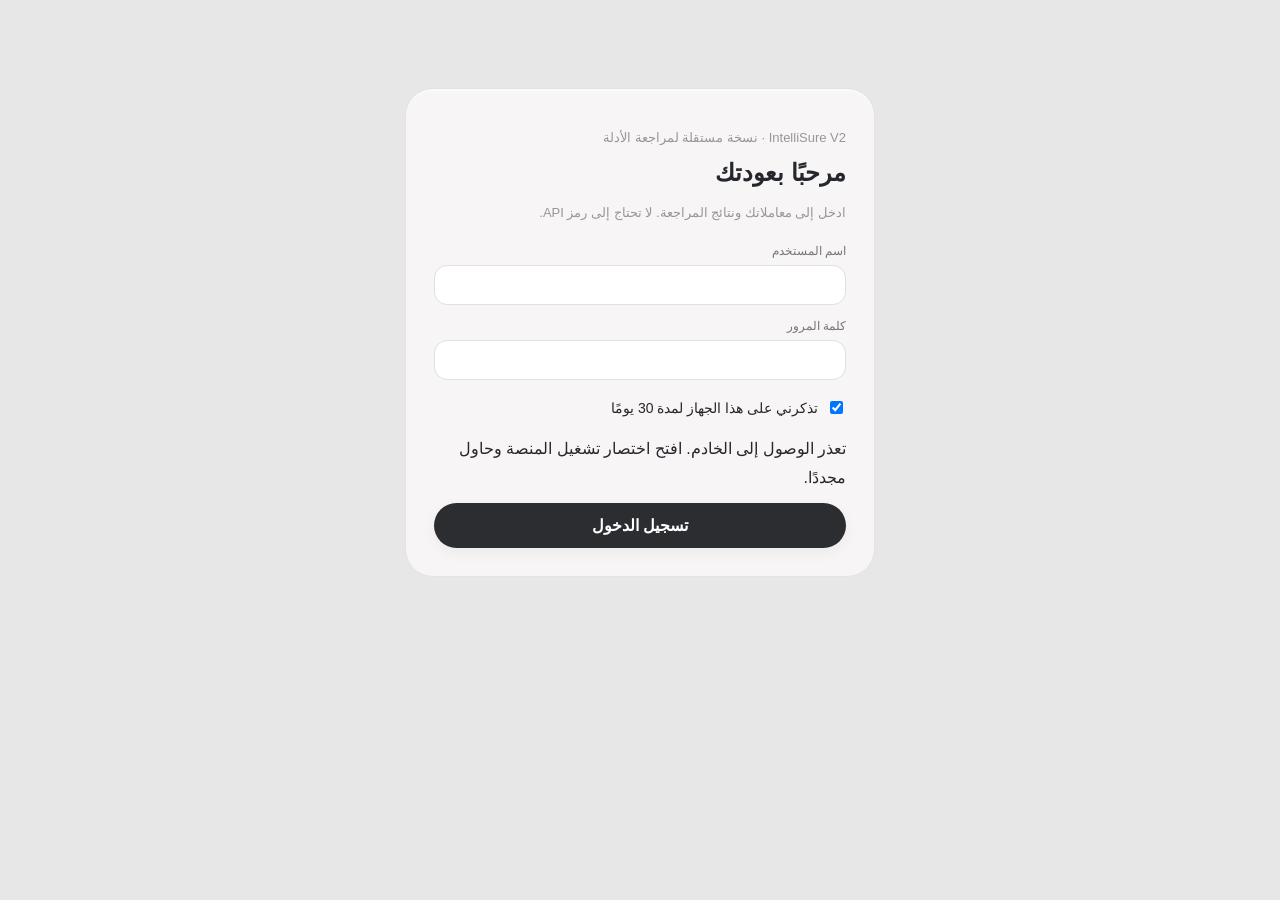
==== commit 39831cb9: "Restore the original V2 interface design at user request" ====
--- a/index.html
+++ b/index.html
@@ -1,62 +1,380 @@
-<!doctype html><html lang="ar" dir="rtl"><head><meta charset="utf-8"><meta name="viewport" content="width=device-width,initial-scale=1"><title>IntelliSure V2 — المعاملات</title><style>.v2-edition{font-weight:700;color:#24645e;margin:0 0 18px}.v2-edition span{font-size:13px;font-weight:400;color:#626f70;margin-inline-start:14px}.v2-report-header{display:flex;gap:24px;justify-content:space-between;align-items:flex-start}.v2-report-header h2{font-size:28px;margin:8px 0;line-height:1.5}.v2-report-header p{max-width:62ch;font-size:14px;line-height:1.9;color:#5b696a}.v2-report-header>a{white-space:nowrap;font-size:13px}.v2-kicker{font-size:12px;font-weight:600;color:#526c68}.v2-tabs{display:flex;gap:2px;overflow:auto;margin:26px 0 0;border-bottom:1px solid #d7e0dd;padding-bottom:0}.v2-tabs button{border:0;border-radius:0;background:transparent;padding:14px 12px;white-space:nowrap;font-size:13px;color:#5b6968;border-bottom:3px solid transparent}.v2-tabs button[aria-current=page]{color:#195b54;border-color:#267a6e;font-weight:700}.v2-tabs small{background:#e8f0eb;padding:1px 5px;border-radius:4px}.v2-section{padding:24px 0;outline:none;min-height:240px}.v2-section h3{font-size:17px;margin:12px 0}.v2-section p{line-height:1.9;max-width:70ch}.v2-lead{font-size:19px;font-weight:600}.v2-metrics{display:grid;grid-template-columns:repeat(3,minmax(0,1fr));background:#eef3f0;margin:24px 0;border-radius:12px}.v2-metrics button{border:0;background:none;display:grid;gap:8px;text-align:right;padding:24px 18px;color:#244e48;border-radius:0}.v2-metrics button+button{border-inline-start:1px solid #d5e0d9}.v2-metrics strong{font-size:32px;font-variant-numeric:tabular-nums}.v2-metrics strong small{font-size:16px;font-weight:400}.v2-metrics span{font-size:12px}.v2-warning{padding:16px 18px;background:#faf0db;color:#6b4f23;border-inline-start:3px solid #b78532;font-size:14px;line-height:1.9;margin:18px 0;border-radius:4px}.v2-finding{padding:20px 0;border-block-start:1px solid #dce3e0;line-height:1.9}.v2-finding>strong{font-weight:600}.v2-finding.high{border-inline-start:3px solid #a95d4e;padding-inline-start:16px}.v2-finding small{color:#64716e}.v2-source{border:0;background:#eaf2ee;color:#235e53;padding:7px 10px;margin:8px 0 3px 6px;font-size:12px;border-radius:5px;max-width:100%;overflow-wrap:anywhere}.v2-section-title{display:flex;align-items:center;justify-content:space-between;gap:20px;flex-wrap:wrap}.v2-section-title select{padding:8px;background:#fff;border:1px solid #d9dfdc;border-radius:6px}.v2-footnote{font-size:12px;color:#5e706a;border-top:1px solid #d9e2dd;padding-top:16px}.v2-table-wrap{overflow:auto;margin:20px 0;border:1px solid #e0e6e2;border-radius:8px}.v2-table{width:100%;border-collapse:collapse;font-size:12px}.v2-table th,.v2-table td{padding:14px;text-align:right;vertical-align:top;border-bottom:1px solid #e1e7e3;min-width:145px;line-height:1.8}.v2-table thead{background:#eef3ef}.v2-table th small{display:block;font-weight:400;margin-top:6px;color:#586f65;overflow-wrap:anywhere}.v2-table .v2-source{font-size:11px;display:block}.v2-document,.v2-task{padding:20px 0;border-bottom:1px solid #dce4df}.v2-page-status{display:flex;gap:8px;flex-wrap:wrap;margin:12px 0}.v2-page-status span{font-size:12px;padding:5px 9px;background:#eef2f0;border-radius:4px}.v2-fields,.v2-withheld{margin-top:24px;padding:18px 0;border-top:1px solid #dce3df}.v2-fields summary,.v2-withheld summary,.v2-document summary,.v2-task summary{cursor:pointer;color:#315f56;font-weight:600;font-size:14px}.v2-fields form,.v2-document form,.v2-task form,.v2-upload{margin-top:18px}.v2-form-grid{display:grid;grid-template-columns:1fr 1fr;gap:14px}.v2-section input,.v2-section select{width:100%;border:1px solid #d6dfd9;border-radius:7px;padding:10px;background:#fff}.v2-section form>button{margin-top:14px}.v2-section label{font-size:13px}.v2-audit{display:grid;grid-template-columns:auto 1fr;gap:12px 24px;font-size:13px;line-height:1.9}.v2-audit dd{margin:0;overflow-wrap:anywhere}.v2-audit dt{color:#5b7068}.v2-pending{padding:26px;background:#edf3f0;border-radius:10px;line-height:1.9}.v2-pending h2{font-size:22px}.v2-empty{padding:30px;color:#61716b}.v2-source-context{border:1px solid #c8ddd1;background:#f4f8f5;padding:16px;margin:14px 0;border-radius:8px;font-size:13px}.v2-source-context blockquote,.v2-compare-pane blockquote{white-space:pre-wrap;line-height:1.9;margin:12px 0;max-height:260px;overflow:auto}.source-text mark{background:#f7e9ac;color:#273c32;outline:2px solid #e5d28b;border-radius:2px}.v2-compare-pane{display:grid;grid-template-columns:1fr 1fr;gap:18px;padding:18px;background:#eef4ef;border:1px solid #cfdfd4;border-radius:10px}.v2-compare-pane>button{grid-column:1/-1;justify-self:start}.review-workspace{grid-template-columns:minmax(0,1.35fr) minmax(0,1fr)}.review-workspace>.card{min-width:0}button:focus-visible,a:focus-visible,summary:focus-visible,select:focus-visible,input:focus-visible{outline:3px solid #619a85;outline-offset:3px}@media(max-width:1100px){.review-workspace{grid-template-columns:1fr}.v2-report-header{flex-direction:column}}@media(max-width:600px){.v2-metrics{grid-template-columns:1fr}.v2-metrics button+button{border-inline-start:0;border-block-start:1px solid #d5e0d9}.v2-metrics button{grid-template-columns:auto 1fr;align-items:center;gap:18px;padding:16px}.v2-form-grid,.v2-compare-pane{grid-template-columns:1fr}.v2-report-header h2{font-size:24px}.v2-audit{grid-template-columns:1fr;gap:4px}.v2-audit dd{margin-bottom:10px}}@media(prefers-reduced-motion:reduce){*{scroll-behavior:auto!important;transition:none!important}}@media print{.v2-tabs,.nav,.rail,.sidebar,.v2-report-header>a,.v2-fields form,#review-resolution{display:none!important}.v2-table-wrap{overflow:visible}.v2-finding{break-inside:avoid}}
+<!doctype html><html lang="ar" dir="rtl"><head><meta charset="utf-8"><meta name="viewport" content="width=device-width,initial-scale=1"><title>Insurance Intelligence · Workspace</title><style>
+:root{--bg:#e8e7e7;--panel:#f8f7f7;--ink:#25272c;--muted:#898b92;--blue:#839ed2;--line:#e5e3e4;--dark:#2b2d30;--good:#348b73;--warn:#c78c42;font-family:'Segoe UI',Tahoma,Arial,sans-serif}*{box-sizing:border-box}body{margin:0;background:var(--bg);color:var(--ink)}button,input,select,textarea{font:inherit}button{cursor:pointer;transition:transform .18s,background .2s,box-shadow .2s}button:active{transform:scale(.94)}button:focus-visible,input:focus-visible,textarea:focus-visible,select:focus-visible{outline:3px solid #9ab6e6;outline-offset:2px}button:hover{transform:translateY(-2px)}.shell{max-width:1480px;min-height:calc(100vh - 48px);margin:24px auto;background:#f2f0f0;border-radius:35px;padding:24px;box-shadow:0 30px 90px #25252518;display:flex;gap:24px}.rail{width:76px;flex-shrink:0;display:flex;flex-direction:column;align-items:center;gap:13px}.brand-icon{width:54px;height:54px;background:#292b2e;color:white;border-radius:50%;display:grid;place-items:center;font-size:27px;font-weight:800;margin-bottom:20px}.navbtn{border:0;width:54px;height:54px;border-radius:19px;background:transparent;color:#666a70;font-size:24px;position:relative}.navbtn:hover,.navbtn.active{background:var(--dark);color:white}.navbtn span{display:none;position:absolute;right:64px;top:9px;background:var(--dark);color:white;font-size:12px;padding:8px 11px;border-radius:8px;white-space:nowrap;z-index:9}.navbtn:hover span{display:block}.rail-end{margin-top:auto;display:flex;flex-direction:column;gap:10px}.workspace{min-width:0;flex:1}.topbar{display:flex;justify-content:space-between;align-items:center;gap:18px;padding:5px 5px 26px}.brand-title{font-size:25px;font-weight:850;letter-spacing:-1px}.eyebrow{font-size:12px;color:#9a9a9e}.top-actions{display:flex;align-items:center;gap:12px}.circle{border:1px solid #36383b;border-radius:50%;width:46px;height:46px;background:transparent;font-size:20px}.avatar{background:#292b2e;color:white;border-radius:50%;height:46px;width:46px;display:grid;place-items:center;font-size:21px}.heading{display:flex;justify-content:space-between;align-items:end;gap:14px;margin-bottom:22px}.heading h1{font-size:clamp(26px,3vw,40px);letter-spacing:-1.2px;margin:0 0 8px}.heading h1 em{font-style:normal;color:#829dd1}.sub{color:#929398;font-size:14px}.chip{display:inline-flex;gap:7px;align-items:center;padding:9px 13px;border:1px solid #dfdddd;border-radius:30px;font-size:12px;color:#777;background:#f7f6f6}.dot{height:8px;width:8px;border-radius:50%;background:#b5b5b5}.dot.online{background:#42a486}.dashboard{display:grid;grid-template-columns:minmax(0,1.55fr) minmax(280px,1fr);gap:18px}.card{border:1px solid #e4e2e3;border-radius:28px;background:#f7f5f5;padding:23px;min-width:0;box-shadow:0 2px 0 #fff8 inset}.card h2{font-size:18px;margin:0 0 10px}.card-head{display:flex;justify-content:space-between;align-items:center;margin-bottom:18px}.muted{color:#96969b;font-size:13px}.hero{background:#8ba6d8;color:#fff;position:relative;overflow:hidden;min-height:255px}.hero:after{content:'';position:absolute;width:380px;height:380px;border:1px solid #ffffff30;border-radius:50%;left:-130px;top:-140px;box-shadow:0 0 0 55px #ffffff08,0 0 0 110px #ffffff08;pointer-events:none}.hero h2{font-size:28px;max-width:520px;margin:0 0 10px}.hero p{max-width:450px;color:#f4f7ff;font-size:14px;line-height:1.9}.hero .primary{background:#fff;color:#303946}.hero>*{position:relative;z-index:1}.primary{border:0;background:#2b2d30;color:white;padding:13px 20px;border-radius:30px;font-weight:650;box-shadow:0 5px 15px #0000000c}.ghost{border:1px solid #dedcdd;background:transparent;color:#35363a;padding:11px 16px;border-radius:24px}.upload-zone{border:2px dashed #d2d3d9;border-radius:20px;min-height:174px;display:flex;align-items:center;justify-content:center;flex-direction:column;gap:10px;text-align:center;padding:22px;transition:.2s;background:#faf9f9;cursor:pointer}.upload-zone:hover,.upload-zone.drag{border-color:#829ed2;background:#f0f4fc;transform:translateY(-2px)}.upload-icon{height:50px;width:50px;border-radius:17px;background:#e8eef9;display:grid;place-items:center;color:#7595ce;font-size:26px}.formrow{display:grid;grid-template-columns:1fr 1fr;gap:12px;margin:14px 0}.field{display:flex;flex-direction:column;gap:7px;font-size:12px;color:#74767b}.field input,.field select,.field textarea{border:1px solid #e0dfe1;background:white;border-radius:13px;padding:12px;color:#30343a;width:100%;min-width:0}.wide{grid-column:1/-1}.stat-grid{display:grid;grid-template-columns:repeat(3,1fr);gap:14px}.stat{border:1px solid #e5e3e4;background:#f8f6f6;border-radius:23px;padding:18px}.stat strong{display:block;font-size:31px;margin:12px 0 5px}.stat small{color:#929398}.stat .mini{float:left;font-size:21px;color:#8da6d5}.table-wrap{overflow:auto}table{width:100%;border-collapse:collapse;text-align:right}th,td{padding:15px 9px;border-bottom:1px solid #e7e5e5;font-size:13px;white-space:nowrap}th{color:#93949a;font-weight:500}tr:last-child td{border-bottom:0}tbody tr{transition:background .2s}tbody tr:hover{background:#eceff7}.pill{font-size:11px;border-radius:25px;padding:7px 11px;background:#e9ebef;color:#6d737d;display:inline-block}.pill.review{background:#f8ebd9;color:#a57535}.pill.approved{background:#dff1e9;color:#34856e}.pill.processing,.pill.queued{background:#e3ecfb;color:#6689c5}.progress{height:8px;border-radius:12px;background:#e4e6eb;overflow:hidden}.progress>div{height:100%;background:#89a4d7;border-radius:12px;transition:width .6s}.steps{display:grid;gap:11px;margin:18px 0}.step{display:flex;align-items:center;gap:12px;padding:13px;border-radius:16px;background:#f1eff0;color:#777}.step.active{background:#e7eefb;color:#466ba9}.step.done{color:#2e876c}.spinner{width:22px;height:22px;border-radius:50%;border:3px solid #d4dff2;border-top-color:#7598d4;animation:spin 1s linear infinite}.step .stepicon{width:22px;text-align:center}.step.active .stepicon{display:none}.step:not(.active) .spinner{display:none}@keyframes spin{to{transform:rotate(360deg)}}.two{display:grid;grid-template-columns:1fr 1fr;gap:18px}.resultbox{background:#f0f0f1;border-radius:18px;padding:18px;line-height:1.9;overflow-wrap:anywhere}.kv{display:grid;grid-template-columns:130px 1fr;gap:10px;border-bottom:1px solid #e5e5e5;padding:10px 0;font-size:13px}.kv span{color:#898a90}.notice{background:#f7eddb;border-radius:16px;padding:15px;font-size:13px;color:#916d35;line-height:1.8}.empty{text-align:center;padding:32px;color:#939399}.toolbar{display:flex;justify-content:space-between;align-items:center;gap:12px;margin-bottom:16px;flex-wrap:wrap}.toast{position:fixed;bottom:25px;left:25px;background:#2d3035;color:white;padding:14px 20px;border-radius:16px;box-shadow:0 10px 30px #0002;z-index:20;max-width:360px}.hidden{display:none!important}.pulse{animation:pulse 1.7s infinite}@keyframes pulse{50%{opacity:.45}}.click-ripple{position:fixed;width:12px;height:12px;border:2px solid #6e94d3;border-radius:50%;pointer-events:none;z-index:100;animation:ripple .48s ease-out forwards}@keyframes ripple{to{transform:scale(5);opacity:0}}@media(max-width:1000px){.dashboard,.two{grid-template-columns:1fr}.stat-grid{grid-template-columns:repeat(3,1fr)}}@media(max-width:640px){.shell{margin:0;min-height:100vh;border-radius:0;padding:12px;gap:8px}.rail{width:48px}.navbtn,.brand-icon{width:44px;height:44px;font-size:19px}.card{padding:17px;border-radius:22px}.topbar{flex-wrap:wrap}.heading{align-items:start;flex-direction:column}.formrow{grid-template-columns:1fr}.stat-grid{grid-template-columns:1fr 1fr}.hero h2{font-size:23px}.circle{width:38px;height:38px}}@media(prefers-reduced-motion:reduce){*,*:before,*:after{animation:none!important;transition:none!important}}
+.auth-pending .shell{display:none} #account-entry{padding:16px}</style><style id="evidence-review-styles">.review-workspace{display:grid;grid-template-columns:minmax(310px,.85fr) minmax(0,1.3fr);gap:22px;align-items:start}.review-workspace .card{background:#faf9f9}.evidence-list{display:flex;flex-direction:column;border-top:1px solid var(--line);margin-top:18px}.document-link{display:flex;align-items:center;justify-content:space-between;gap:12px;text-align:start;width:100%;border:0;border-bottom:1px solid var(--line);border-radius:0;background:transparent;padding:15px 12px;color:#444b56;transform:none!important}.document-link[aria-pressed=true]{background:#e9eef7;color:#314f7d;box-shadow:inset -3px 0 #7c98c7}.document-link span{overflow-wrap:anywhere;min-width:0}.document-link small{white-space:nowrap;color:#626b79}.document-link:hover{background:#edf0f5}.evidence-toolbar{display:flex;justify-content:space-between;gap:12px;align-items:center;flex-wrap:wrap;margin:20px 0 14px}.evidence-tabs{display:flex;gap:4px;background:#eeedef;padding:4px;border-radius:12px}.evidence-tabs button{border:0;background:transparent;border-radius:9px;padding:10px 14px;transform:none}.evidence-tabs button[aria-pressed=true]{background:#fafafa;color:#2f507e;box-shadow:0 1px 4px #26344a14}.evidence-reader{background:#fff;border:1px solid #e0e1e5;border-radius:14px;overflow:hidden}.evidence-reader iframe{display:block;width:100%;height:620px;border:0;background:#eceef1}.evidence-reader img{display:block;max-width:100%;max-height:650px;object-fit:contain;margin:auto}.source-text{white-space:pre-wrap;overflow-wrap:anywhere;line-height:1.95;font-family:Segoe UI,Tahoma,Arial,sans-serif;font-size:15px;margin:0;padding:24px;color:#303744;max-height:650px;overflow:auto}.reader-message{padding:30px;line-height:1.9;color:#586372}.reader-caption{display:flex;justify-content:space-between;align-items:center;gap:12px;flex-wrap:wrap;font-size:13px;color:#606978;margin:12px 0}.reader-caption a{color:#3e5e91}.review-findings{margin-top:24px}.finding-button{width:100%;text-align:start;display:flex;align-items:start;gap:12px;background:transparent;border:0;border-bottom:1px solid #e6dfd3;padding:18px 4px;color:#343941;transform:none!important;border-radius:0}.finding-button:hover{background:#f7f2e9}.finding-index{display:grid;place-items:center;flex-shrink:0;width:26px;height:26px;background:#f1e3c9;color:#88612c;border-radius:8px;font-size:12px}.finding-body{flex:1;min-width:0}.finding-body strong{display:block;font-size:14px;line-height:1.7}.finding-body small{display:block;font-size:13px;color:#6e6d69;line-height:1.8;margin-top:4px}.finding-arrow{color:#657692;margin-top:3px}.finding-detail{background:#f4f0e8;border-radius:14px;padding:18px;margin-top:18px;line-height:1.9}.finding-detail h3{font-size:16px;margin:0 0 8px}.source-match{margin:14px 0 0;border-top:1px solid #dbd6cd;padding-top:14px}.source-match blockquote{margin:8px 0;padding:0 14px;border-inline-start:3px solid #b2bfd2;font-size:14px;white-space:pre-wrap;overflow-wrap:anywhere}.source-action{border:0;padding:6px 0;background:transparent;color:#3f5f91;text-decoration:underline;transform:none!important}.review-kv{display:grid;grid-template-columns:125px minmax(0,1fr);gap:16px;padding:13px 0;border-bottom:1px solid var(--line);font-size:14px;line-height:1.8}.review-kv span{color:#727782}.review-kv strong{font-weight:500;overflow-wrap:anywhere}.review-summary{line-height:1.95;font-size:15px;margin:12px 0 24px}.review-history{margin-top:24px;border-top:1px solid var(--line);padding-top:18px}.evidence-page-select{padding:8px 12px;border:1px solid #dadde2;border-radius:9px;background:#fff;color:#384253}.review-status{font-size:12px;color:#69778b;margin-top:5px}@media(max-width:1050px){.review-workspace{grid-template-columns:1fr}.evidence-reader iframe{height:540px}}@media(max-width:640px){.source-text{padding:16px}.review-kv{grid-template-columns:100px minmax(0,1fr)}.evidence-reader iframe{height:430px}.document-link{padding:14px 8px}}@media(prefers-reduced-motion:no-preference){.finding-button,.document-link{transition:background .16s ease}}
+</style><style id="review-center-styles">.queue-heading{display:flex;justify-content:space-between;align-items:start;gap:18px;flex-wrap:wrap;margin-bottom:20px}.queue-heading h2{margin-bottom:6px}.queue-help{font-size:14px;line-height:1.8;color:#626975;margin:0;max-width:65ch}.queue-tools{display:grid;grid-template-columns:minmax(180px,1fr) minmax(170px,.5fr) auto;gap:12px;align-items:end;margin:22px 0}.queue-tools input,.queue-tools select{width:100%;padding:12px;border:1px solid #dddfe5;background:#fff;border-radius:11px}.queue-row{display:grid;grid-template-columns:minmax(190px,.85fr) minmax(220px,1.2fr) auto;gap:26px;align-items:center;padding:22px 4px;border-top:1px solid var(--line)}.queue-client{font-size:17px;font-weight:650;overflow-wrap:anywhere}.queue-ref{color:#626c7b;font-size:13px;margin-top:6px;overflow-wrap:anywhere}.queue-reason{font-size:14px;line-height:1.8;margin:0}.queue-more{font-size:13px;color:#66758c;margin:5px 0 0}.queue-action{white-space:nowrap}.queue-empty{padding:44px 20px;text-align:center;color:#606a78;line-height:1.9}.queue-footer{display:flex;justify-content:space-between;gap:16px;flex-wrap:wrap;color:#66707e;font-size:13px;border-top:1px solid var(--line);padding-top:18px}.review-back{display:inline-block;margin-bottom:18px;padding:8px 0;border:0;background:transparent;color:#48638a;text-decoration:underline;transform:none!important}.review-resolution{margin-top:24px;padding:22px;background:#faf9f9;border:1px solid var(--line);border-radius:20px;line-height:1.9}.review-resolution textarea{width:100%;border:1px solid #d9dce2;border-radius:12px;padding:13px;background:white}.review-resolution .resolution-actions{display:flex;gap:12px;flex-wrap:wrap;margin-top:16px}.queue-error{padding:20px;background:#f7ebdd;border-radius:12px;line-height:1.8}.queue-tools label{font-size:13px;color:#626975;display:grid;gap:6px}@media(max-width:900px){.queue-row{grid-template-columns:1fr;gap:14px}.queue-action{justify-self:start}.queue-tools{grid-template-columns:1fr}.queue-client{font-size:16px}}@media(prefers-reduced-motion:reduce){.review-back{scroll-behavior:auto}}
+</style><style id="v2-report-styles">.v2-edition{font-weight:700;color:#24645e;margin:0 0 18px}.v2-edition span{font-size:13px;font-weight:400;color:#626f70;margin-inline-start:14px}.v2-report-header{display:flex;gap:24px;justify-content:space-between;align-items:flex-start}.v2-report-header h2{font-size:28px;margin:8px 0;line-height:1.5}.v2-report-header p{max-width:62ch;font-size:14px;line-height:1.9;color:#5b696a}.v2-report-header>a{white-space:nowrap;font-size:13px}.v2-kicker{font-size:12px;font-weight:600;color:#526c68}.v2-tabs{display:flex;gap:2px;overflow:auto;margin:26px 0 0;border-bottom:1px solid #d7e0dd;padding-bottom:0}.v2-tabs button{border:0;border-radius:0;background:transparent;padding:14px 12px;white-space:nowrap;font-size:13px;color:#5b6968;border-bottom:3px solid transparent}.v2-tabs button[aria-current=page]{color:#195b54;border-color:#267a6e;font-weight:700}.v2-tabs small{background:#e8f0eb;padding:1px 5px;border-radius:4px}.v2-section{padding:24px 0;outline:none;min-height:240px}.v2-section h3{font-size:17px;margin:12px 0}.v2-section p{line-height:1.9;max-width:70ch}.v2-lead{font-size:19px;font-weight:600}.v2-metrics{display:grid;grid-template-columns:repeat(3,minmax(0,1fr));background:#eef3f0;margin:24px 0;border-radius:12px}.v2-metrics button{border:0;background:none;display:grid;gap:8px;text-align:right;padding:24px 18px;color:#244e48;border-radius:0}.v2-metrics button+button{border-inline-start:1px solid #d5e0d9}.v2-metrics strong{font-size:32px;font-variant-numeric:tabular-nums}.v2-metrics strong small{font-size:16px;font-weight:400}.v2-metrics span{font-size:12px}.v2-warning{padding:16px 18px;background:#faf0db;color:#6b4f23;border-inline-start:3px solid #b78532;font-size:14px;line-height:1.9;margin:18px 0;border-radius:4px}.v2-finding{padding:20px 0;border-block-start:1px solid #dce3e0;line-height:1.9}.v2-finding>strong{font-weight:600}.v2-finding.high{border-inline-start:3px solid #a95d4e;padding-inline-start:16px}.v2-finding small{color:#64716e}.v2-source{border:0;background:#eaf2ee;color:#235e53;padding:7px 10px;margin:8px 0 3px 6px;font-size:12px;border-radius:5px;max-width:100%;overflow-wrap:anywhere}.v2-section-title{display:flex;align-items:center;justify-content:space-between;gap:20px;flex-wrap:wrap}.v2-section-title select{padding:8px;background:#fff;border:1px solid #d9dfdc;border-radius:6px}.v2-footnote{font-size:12px;color:#5e706a;border-top:1px solid #d9e2dd;padding-top:16px}.v2-table-wrap{overflow:auto;margin:20px 0;border:1px solid #e0e6e2;border-radius:8px}.v2-table{width:100%;border-collapse:collapse;font-size:12px}.v2-table th,.v2-table td{padding:14px;text-align:right;vertical-align:top;border-bottom:1px solid #e1e7e3;min-width:145px;line-height:1.8}.v2-table thead{background:#eef3ef}.v2-table th small{display:block;font-weight:400;margin-top:6px;color:#586f65;overflow-wrap:anywhere}.v2-table .v2-source{font-size:11px;display:block}.v2-document,.v2-task{padding:20px 0;border-bottom:1px solid #dce4df}.v2-page-status{display:flex;gap:8px;flex-wrap:wrap;margin:12px 0}.v2-page-status span{font-size:12px;padding:5px 9px;background:#eef2f0;border-radius:4px}.v2-fields,.v2-withheld{margin-top:24px;padding:18px 0;border-top:1px solid #dce3df}.v2-fields summary,.v2-withheld summary,.v2-document summary,.v2-task summary{cursor:pointer;color:#315f56;font-weight:600;font-size:14px}.v2-fields form,.v2-document form,.v2-task form,.v2-upload{margin-top:18px}.v2-form-grid{display:grid;grid-template-columns:1fr 1fr;gap:14px}.v2-section input,.v2-section select{width:100%;border:1px solid #d6dfd9;border-radius:7px;padding:10px;background:#fff}.v2-section form>button{margin-top:14px}.v2-section label{font-size:13px}.v2-audit{display:grid;grid-template-columns:auto 1fr;gap:12px 24px;font-size:13px;line-height:1.9}.v2-audit dd{margin:0;overflow-wrap:anywhere}.v2-audit dt{color:#5b7068}.v2-pending{padding:26px;background:#edf3f0;border-radius:10px;line-height:1.9}.v2-pending h2{font-size:22px}.v2-empty{padding:30px;color:#61716b}.v2-source-context{border:1px solid #c8ddd1;background:#f4f8f5;padding:16px;margin:14px 0;border-radius:8px;font-size:13px}.v2-source-context blockquote,.v2-compare-pane blockquote{white-space:pre-wrap;line-height:1.9;margin:12px 0;max-height:260px;overflow:auto}.source-text mark{background:#f7e9ac;color:#273c32;outline:2px solid #e5d28b;border-radius:2px}.v2-compare-pane{display:grid;grid-template-columns:1fr 1fr;gap:18px;padding:18px;background:#eef4ef;border:1px solid #cfdfd4;border-radius:10px}.v2-compare-pane>button{grid-column:1/-1;justify-self:start}.review-workspace{grid-template-columns:minmax(0,1.35fr) minmax(0,1fr)}.review-workspace>.card{min-width:0}button:focus-visible,a:focus-visible,summary:focus-visible,select:focus-visible,input:focus-visible{outline:3px solid #619a85;outline-offset:3px}@media(max-width:1100px){.review-workspace{grid-template-columns:1fr}.v2-report-header{flex-direction:column}}@media(max-width:600px){.v2-metrics{grid-template-columns:1fr}.v2-metrics button+button{border-inline-start:0;border-block-start:1px solid #d5e0d9}.v2-metrics button{grid-template-columns:auto 1fr;align-items:center;gap:18px;padding:16px}.v2-form-grid,.v2-compare-pane{grid-template-columns:1fr}.v2-report-header h2{font-size:24px}.v2-audit{grid-template-columns:1fr;gap:4px}.v2-audit dd{margin-bottom:10px}}@media(prefers-reduced-motion:reduce){*{scroll-behavior:auto!important;transition:none!important}}@media print{.v2-tabs,.nav,.rail,.sidebar,.v2-report-header>a,.v2-fields form,#review-resolution{display:none!important}.v2-table-wrap{overflow:visible}.v2-finding{break-inside:avoid}}
 
 .review-workspace.v2-wide-comparison{grid-template-columns:minmax(0,1fr)}
-
-
-:root{color-scheme:light;--ink:#223b34;--muted:#586960;--line:#d9e1db;--paper:#fff;--canvas:#f4f5f0;--green:#245e4c;--soft:#eaf1eb}*{box-sizing:border-box}body{margin:0;background:var(--canvas);color:var(--ink);font-family:"Segoe UI",Tahoma,Arial,sans-serif;font-size:15px;line-height:1.8}button,input,textarea,select{font:inherit}button,a,input,textarea,select,summary{-webkit-tap-highlight-color:transparent}button,a{touch-action:manipulation}button,summary{cursor:pointer}a{color:var(--green);text-decoration:none}button{color:inherit}button:disabled{opacity:.55;cursor:not-allowed}button:focus-visible,a:focus-visible,summary:focus-visible,input:focus-visible,textarea:focus-visible,select:focus-visible{outline:3px solid #34775f;outline-offset:3px}[hidden]{display:none!important}h1,h2,h3,p{margin:0 0 12px}h1{font-size:32px;line-height:1.4;letter-spacing:-.7px}h2{font-size:21px;line-height:1.6}h3{font-size:17px}small{font-size:12px}.muted,small{color:var(--muted)}.shell{max-width:1440px;margin:auto;padding:0 40px}.app-header{display:flex;align-items:center;gap:32px;min-height:88px;border-bottom:1px solid var(--line)}.wordmark{direction:ltr;font-size:25px;font-weight:750;color:var(--ink);white-space:nowrap}.wordmark span{font-size:12px;color:var(--green);font-weight:600}.app-header #nav{flex:1}.app-header #nav a{padding:8px 0;border-bottom:2px solid var(--green)}#service-indicator{font-size:12px;color:#80521e}#service-indicator.available{color:var(--green)}.account-menu{position:relative;font-size:13px}.account-menu[open]{z-index:5}.account-menu>a,.account-menu>strong,.account-menu>button{display:block;background:var(--paper);padding:10px 16px;min-width:190px}.account-menu summary{padding:8px 12px;border:1px solid var(--line);border-radius:7px}main#content{min-height:70vh;padding:38px 0}.page-head{display:flex;align-items:center;justify-content:space-between;gap:24px;margin-bottom:28px}.eyebrow{font-size:12px;letter-spacing:1px;color:var(--green)}.primary,.ghost,.text-button,.evidence-modes button,.filter-nav button,.summary-links button{display:inline-flex;align-items:center;justify-content:center;gap:8px;min-height:42px;padding:9px 17px;border-radius:7px;font-weight:600;font-size:14px;border:1px solid transparent}.primary{background:var(--green);color:white;border-color:var(--green)}.ghost{background:var(--paper);border-color:var(--line);color:var(--green)}.text-button{background:none;color:var(--green);padding-inline:8px;text-decoration:underline;text-underline-offset:4px}.primary:hover{background:#184737}.ghost:hover,.filter-nav button:hover,.evidence-modes button:hover{background:var(--soft)}.worklist,.new-case-panel,.account-panel,.audit-panel{background:var(--paper);border:1px solid var(--line);border-radius:12px;padding:24px}.list-tools{display:flex;align-items:end;gap:18px;margin-bottom:22px}.search-field{max-width:500px;flex:1;display:grid;gap:6px;font-size:13px}.list-tools>.muted{margin-inline-start:auto;font-size:12px}.field{display:grid;gap:7px;margin-bottom:18px;font-size:14px}input,textarea,select{min-width:0;width:100%;background:white;color:var(--ink);border:1px solid #aab9af;border-radius:6px;padding:10px 12px}textarea{resize:vertical;min-height:90px}.filter-nav,.evidence-modes,.case-sections{display:flex;gap:8px;flex-wrap:wrap}.filter-nav{border-bottom:1px solid var(--line);padding-bottom:16px}.filter-nav button,.evidence-modes button,.summary-links button{background:transparent;font-weight:500}.filter-nav [aria-pressed=true],.evidence-modes [aria-pressed=true]{background:var(--soft);color:#214e3e}.filter-nav span{font-size:12px;padding:0 6px;border-radius:4px;background:#e2e9e3}.case-table-wrap{overflow:auto}.case-table{border-collapse:collapse;width:100%;min-width:780px}.case-table th{text-align:right;font-size:12px;color:var(--muted);font-weight:500;padding:17px 12px;border-bottom:1px solid var(--line)}.case-table td{padding:20px 12px;border-bottom:1px solid var(--line);vertical-align:top}.case-table td:first-child{width:27%}.case-table td:nth-child(3){max-width:320px}.case-table small{display:block;margin-top:5px;overflow-wrap:anywhere}.cell-time{font-size:12px;white-space:nowrap}.status-tag{display:inline-block;border-radius:5px;padding:4px 10px;font-size:12px;font-weight:600;white-space:nowrap;background:#edf1ee;color:#44574b}.state-followup_required,.state-update_required{background:#fbefdb;color:#754c15}.state-ready_for_review,.state-review_recorded{background:#e4f1e7;color:#285c3b}.state-failed{background:#f9e7e3;color:#8b382b}.empty-state{padding:60px 20px;text-align:center}.empty-state p{max-width:580px;margin:0 auto 22px}.back-link{display:inline-block;font-size:13px;margin-bottom:12px}.case-sections{border-bottom:1px solid var(--line);margin:24px 0}.case-sections a{padding:12px 20px;color:var(--muted);border-bottom:3px solid transparent}.case-sections a[aria-current]{border-color:var(--green);color:var(--green);font-weight:700}.case-layout{display:grid;grid-template-columns:minmax(0,1fr);gap:24px}.case-layout.has-source{grid-template-columns:minmax(0,1fr) minmax(340px,.85fr)}.case-main,.source-panel{min-width:0;background:white;padding:26px;border:1px solid var(--line);border-radius:10px}.source-panel{align-self:start;position:sticky;top:20px;max-height:85vh;overflow:auto}.source-heading{display:flex;justify-content:space-between;align-items:start;gap:12px}.source-heading h2{font-size:15px;overflow-wrap:anywhere}.source-text{white-space:pre-wrap;overflow-wrap:anywhere;font:14px/1.9 "Segoe UI",sans-serif;background:#f7f8f4;padding:16px;border:1px solid var(--line);max-height:58vh;overflow:auto}.selected-quote,#v2-second-quote{white-space:pre-wrap;background:#faf4dc;padding:14px;border-inline-start:3px solid #ac8737;margin:16px 0}.source-panel iframe{width:100%;height:64vh;border:1px solid var(--line)}.source-panel img{max-width:100%;height:auto}.report-summary{padding-bottom:22px;border-bottom:1px solid var(--line);margin-bottom:20px}.summary-links{display:flex;gap:12px;flex-wrap:wrap;font-size:13px;align-items:center}.summary-links button{padding:5px 10px;background:var(--soft);font-size:13px}.notice,.case-notice,.processing-state{padding:15px 18px;border-radius:7px;background:#eef3ee;line-height:1.9;font-size:14px}.notice{background:#fbf0dc;color:#705123;margin:16px 0}.processing-state{display:flex;gap:16px;align-items:start}.activity-dot{width:10px;height:10px;border-radius:50%;background:#39775d;margin-top:10px;flex-shrink:0}.processing-state p{margin:0}.case-action-bar{display:flex;gap:14px;flex-wrap:wrap;align-items:center;padding:24px 0}.case-action-bar>p{margin:0}.action-reason{font-size:13px;color:var(--muted);flex:1}.case-more button{display:block}.inline-action{background:white;border:1px solid var(--line);border-radius:10px;padding:26px;max-width:850px}.section-heading{display:flex;justify-content:space-between;gap:15px}.correction-fields,.new-case-fields{display:grid;grid-template-columns:1fr 1fr;gap:20px}.correction-fields .field:last-child{grid-column:1/-1}.document-rows>div,.picked-files>div{display:flex;align-items:center;gap:18px;justify-content:space-between;padding:14px 0;border-bottom:1px solid var(--line)}.document-rows span,.picked-files span{overflow-wrap:anywhere;min-width:0}.document-data,.advanced-import{border-top:1px solid var(--line);padding-top:18px;margin-top:22px}.document-data summary,.advanced-import summary{font-weight:600;color:var(--green)}details[open]>summary{margin-bottom:16px}.review-kv{display:flex;justify-content:space-between;gap:24px;padding:12px 0;border-bottom:1px solid var(--line)}.drop-zone{text-align:center;padding:32px;border:1px dashed #94aa99;background:#f9fbf7;border-radius:8px}.drop-zone strong{font-size:19px}.drop-zone small{display:block;margin-top:12px}.new-case-fields{margin-top:26px}.new-case-panel{max-width:900px;margin:auto}.form-footer{display:flex;gap:20px;align-items:center;justify-content:space-between;border-top:1px solid var(--line);padding-top:22px;margin-top:24px}.form-footer p{font-size:13px;margin:0}.form-error{color:#9b3025;white-space:pre-wrap;margin:12px 0}.form-error:empty{display:none}.type-label{font-size:13px;background:var(--soft);padding:6px 12px;border-radius:6px}.audit-event{padding:18px 0;border-bottom:1px solid var(--line)}.audit-event small{display:block}.audit-event pre{white-space:pre-wrap;overflow-wrap:anywhere;font-size:12px}.version-list{display:flex;flex-wrap:wrap;gap:10px;margin-bottom:24px}.app-footer{border-top:1px solid var(--line);padding:20px 0;font-size:12px;color:var(--muted)}#toast{position:fixed;bottom:24px;inset-inline:24px;margin:auto;max-width:560px;padding:16px 22px;background:#203e31;color:white;border-radius:8px;z-index:20;box-shadow:0 8px 30px #203e3122}.sr-only{position:absolute;width:1px;height:1px;overflow:hidden;clip-path:inset(50%)}.auth-pending .shell{display:none}.auth-panel{max-width:460px;margin:9vh auto;padding:32px;background:white;border:1px solid var(--line);border-radius:12px}.auth-panel h1{font-size:26px;margin-top:26px}.auth-panel .primary{width:100%}.checkline{display:flex;gap:10px;font-size:13px;margin:18px 0}.checkline input{width:auto}.v2-finding h3{font-size:17px;font-weight:600}.v2-kicker{font-size:12px;color:var(--muted)}.v2-source{font-size:13px;min-height:38px}.v2-finding small{color:var(--muted)}.v2-table{font-size:13px}.v2-section-title{margin-bottom:16px}ins{background:#e6f1e6;text-decoration:none}
-@media(max-width:1000px){.shell{padding:0 24px}.case-layout.has-source{grid-template-columns:1fr}.source-panel{position:relative;top:auto;max-height:none}.app-header{gap:18px}.cell-time{white-space:normal}}@media(max-width:600px){.shell{padding:0 16px}.app-header{flex-wrap:wrap;gap:10px 20px;padding:16px 0;min-height:0}.wordmark{font-size:22px}.app-header #nav{flex:1}#service-indicator{order:4;width:100%}.page-head{align-items:start;margin-bottom:22px;gap:14px}h1{font-size:27px}.page-head .primary{font-size:12px;padding:8px 10px}.list-tools{flex-wrap:wrap}.search-field{flex-basis:100%;max-width:none}.worklist,.new-case-panel,.case-main,.source-panel,.inline-action{padding:18px}.case-sections{gap:0}.case-sections a{flex:1;text-align:center;padding:10px 4px;font-size:14px}.filter-nav{gap:4px}.filter-nav button{font-size:12px;padding:7px 9px}.new-case-fields,.correction-fields{grid-template-columns:1fr}.form-footer{align-items:stretch;flex-direction:column}.document-rows>div{align-items:start;flex-direction:column;gap:8px}.picked-files>div{flex-wrap:wrap}.drop-zone{padding:24px 12px}.case-action-bar{gap:10px}.auth-panel{margin:30px 16px;padding:24px}.v2-form-grid{grid-template-columns:1fr}.summary-links{gap:6px}.summary-links button{font-size:12px}main#content{padding:26px 0}}@media(prefers-reduced-motion:reduce){*{scroll-behavior:auto!important;animation:none!important;transition:none!important}}
-
-@media(max-width:600px){.case-table{min-width:0;display:block}.case-table thead{display:none}.case-table tbody{display:block}.case-table tr{display:grid;grid-template-columns:1fr;gap:8px;padding:18px 0;border-bottom:1px solid var(--line)}.case-table td,.case-table td:first-child,.case-table td:nth-child(3){display:block;width:auto;max-width:none;padding:0;border:0}.case-table td:nth-child(2)::before{content:"الحالة: ";font-size:12px;color:var(--muted)}.case-table td:nth-child(3)::before{content:"الخطوة التالية: ";font-size:12px;color:var(--muted)}.case-table td:last-child .ghost{width:100%;margin-top:8px}.case-table .cell-time{font-size:12px}.case-table td:nth-child(3) small{font-size:12px}}
-</style></head><body class="auth-pending"><div class="shell"><header class="app-header"><a class="wordmark" href="#/cases">IntelliSure <span>V2</span></a><nav id="nav" aria-label="التنقل الرئيسي"></nav><span id="service-indicator" role="status">جارٍ التحقق</span><details class="account-menu"><summary><span id="connection">الحساب</span></summary><strong id="account-name"></strong><a href="#/account">الحساب وحالة الخدمات</a><a href="#/audit">سجل النشاط</a><button class="text-button" onclick="disconnect()">تسجيل الخروج</button></details></header><main id="content"></main><footer class="app-footer">IntelliSure V2 · مساحة مراجعة التأمين · القرار للمراجع البشري</footer></div><input id="fileinput" type="file" accept=".pdf,.png,.jpg,.jpeg,.xlsx" multiple hidden><input id="folderinput" type="file" webkitdirectory multiple hidden><div id="toast" role="status" hidden></div><script>// Shared in-memory state. Customer data and credentials never use browser storage.
-let page='cases',files=[],token='',connected=false,busy=false,currentId='',poller=null,cases=[],logs=[];
-let evidenceReview=null,workspaceRows=[],workspaceStamp='',workspaceRequest=0,workspaceTimer=null,serviceState=null;
+</style></head><body class="auth-pending"><div class="shell"><aside class="rail"><div class="brand-icon">◈</div><div id="nav"></div><div class="rail-end"><button class="navbtn" onclick="go('settings')" aria-label="الإعدادات">⚙<span>الإعدادات</span></button></div></aside><main class="workspace"><header class="topbar"><div><div class="eyebrow">Insurance Operations Platform</div><div class="brand-title">Intelli<span style="color:#8da6d5">Sure.</span></div></div><div class="top-actions"><span class="chip" id="connection"><i class="dot"></i> وضع العرض</span><button class="circle" onclick="go('review')" aria-label="مركز المراجعة">♧</button><div class="avatar">I</div></div></header><section class="heading"><div><h1 id="title">مرحبًا بك في <em>مساحة التحليل</em></h1><div class="sub" id="subtitle">ارفع مستندًا، وتابع التحليل والمراجعة من مكان واحد.</div></div><span class="chip">تشغيل محلي · مراجعة بشرية</span></section><div id="content"></div></main></div><div id="toast" class="toast hidden" role="status"></div><input id="fileinput" type="file" accept=".pdf,.png,.jpg,.jpeg,.xlsx" multiple hidden><input id="folderinput" type="file" webkitdirectory directory multiple hidden><script>
+const nav=[['home','⌂','الرئيسية'],['cases','▤','المعاملات'],['results','◫','النتائج'],['review','◇','المراجعة'],['audit','◷','السجل']];let page='home',files=[],token='',connected=false,busy=false,currentId='',poller=null;let cases=[{id:'DEMO-1042',kind:'مطالبة مركبة',client:'عميل تجريبي',status:'review',created_at:'2026-11-22',result:JSON.stringify({summary:'نموذج توضيحي لعرض ملخص التحليل. يجب مراجعة المستند والمصادر قبل أي قرار.',extracted:{'نوع المستند':'مطالبة تأمين','رقم الوثيقة':'DEMO-4821','تاريخ المستند':'2026-11-20'},flags:['بيان يحتاج تأكيد المشرف']})},{id:'DEMO-1041',kind:'وثيقة تأمين',client:'حالة تجريبية',status:'approved',created_at:'2026-11-21'},{id:'DEMO-1040',kind:'مطالبة صحية',client:'حالة تجريبية',status:'processing',created_at:'2026-11-21'}];let logs=[];const $=id=>document.getElementById(id);const esc=s=>String(s??'').replace(/[&<>"']/g,c=>({'&':'&amp;','<':'&lt;','>':'&gt;','"':'&quot;',"'":'&#39;'}[c]));function toast(s){$('toast').textContent=s;$('toast').classList.remove('hidden');setTimeout(()=>$('toast').classList.add('hidden'),3500)}function badge(s){let names={draft:'مسودة',queued:'في الانتظار',processing:'قيد التحليل',review:'تحتاج مراجعة',approved:'معتمدة',rejected:'مرفوضة'};return `<span class="pill ${esc(s)}">${names[s]||esc(s)}</span>`}function go(p){page=p;render();window.scrollTo({top:0,behavior:'smooth'})}function render(){let titles={home:['مساحة تحليل الوثائق','ارفع وثيقتك واطلع على نتائج التحليل خطوة بخطوة.'],cases:['إدارة المعاملات','جميع الطلبات وحالات المعالجة.'],results:['نتائج التحليل','تفاصيل التحليل والمعلومات المستخرجة وملاحظات المراجعة.'],review:['مركز المراجعة','تحقق بشري قبل اتخاذ أي قرار.'],audit:['سجل النشاط','متابعة الأحداث والتعديلات.'],settings:['إعدادات الاتصال','ربط الواجهة بالخادم المحلي.']};$('title').textContent=titles[page][0];$('subtitle').textContent=titles[page][1];$('nav').innerHTML=nav.map(([id,ic,label])=>`<button class="navbtn ${page===id?'active':''}" onclick="go('${id}')" aria-label="${label}">${ic}<span>${label}</span></button>`).join('');$('connection').innerHTML=`<i class="dot ${connected?'online':''}"></i> ${connected?'متصل بالخادم':'وضع العرض'}`;$('content').innerHTML=({home,casePage,resultPage,reviewPage,auditPage,settingsPage}[{home:'home',cases:'casePage',results:'resultPage',review:'reviewPage',audit:'auditPage',settings:'settingsPage'}[page]]||home)();if(page==='results'&&connected&&currentId)loadDetail(currentId);if(page==='audit'&&connected)loadAudit()}
+function home(){return `<div class="dashboard"><div style="display:grid;gap:18px"><section class="card hero"><div class="eyebrow" style="color:#eef4ff;margin-bottom:18px">SMART DOCUMENT ANALYSIS</div><h2>من الوثيقة إلى رؤية واضحة.</h2><p>أرفق مستند التأمين، وراقب مراحل المعالجة، ثم راجع النتائج والأدلة قبل الاعتماد.</p><button class="primary" onclick="$('fileinput').click()">＋ اختر مستندات</button></section><section class="card"><div class="card-head"><h2>إرفاق وثيقة جديدة</h2><span class="muted">PDF · JPG · PNG · XLSX</span></div><div class="upload-zone" id="drop" onclick="$('fileinput').click()" ondragover="event.preventDefault();this.classList.add('drag')" ondragleave="this.classList.remove('drag')" ondrop="dropFiles(event)"><div class="upload-icon">⇧</div><strong>${files.length?files.length+' ملف محدد':'اسحب الوثائق هنا أو انقر للاختيار'}</strong><span class="muted">${files.length?files.map(f=>esc(f.name)).join(' · '):'الحد الأقصى لكل ملف 10 MB في الخادم الحالي'}</span></div><div class="toolbar" style="margin-top:12px;flex-wrap:wrap"><button class="ghost" onclick="$('fileinput').click()">＋ ملفات معاملة واحدة</button><button class="ghost" onclick="$('folderinput').click()">▣ مجلد معاملات</button><span class="muted">كل مجلد فرعي مباشر = معاملة مستقلة؛ اختيار مجلد واحد يحتوي ملفات مباشرة = معاملة واحدة</span></div><div class="formrow"><label class="field">نوع المعاملة<select id="kind"><option disabled>وثيقة تأمين — مراجعة يدوية</option><option selected>مطالبة تأمين مركبة</option><option disabled>مطالبة تأمين صحي — غير مدعوم آليًا</option><option disabled>طلب مراجعة مستندات — مراجعة يدوية</option></select></label><label class="field">مرجع العميل<input id="client" placeholder="مثال: C-001"></label><label class="field wide">ملاحظات إضافية<textarea id="notes" rows="2" placeholder="اختياري"></textarea></label></div><div class="toolbar"><span class="muted">${connected?'سيتم إرسال الملفات إلى الخادم المحلي':'وضع العرض: لن يتم رفع أي ملف'}</span><button class="primary" id="submit" onclick="submit()" ${busy?'disabled':''}>✦ بدء التحليل</button></div></section></div><div style="display:grid;gap:18px;align-content:start"><section class="card"><div class="card-head"><h2>ملخص العمليات</h2><span class="muted">${connected?'بيانات الخادم':'بيانات توضيحية'}</span></div><div class="stat-grid">${[['المعاملات',cases.length,'▤'],['المراجعة',cases.filter(c=>c.status==='review').length,'◇'],['المكتملة',cases.filter(c=>c.status==='approved').length,'✓']].map(([n,v,i])=>`<div class="stat"><span class="muted">${n}</span><span class="mini">${i}</span><strong>${v}</strong><small>حالة</small></div>`).join('')}</div></section><section class="card"><div class="card-head"><h2>حالة التحليل</h2><span class="muted">Live Status</span></div><div id="analysisStatus">${analysisStatus()}</div></section><section class="card"><div class="card-head"><h2>آخر معاملة</h2><button class="ghost" onclick="go('cases')">عرض الكل</button></div>${cases.length?`<strong>${esc(cases[0].id)}</strong><p class="muted">${esc(cases[0].kind)} · ${esc(cases[0].client)}</p>${badge(cases[0].status)}<div style="margin-top:16px"><button class="ghost" onclick="openResult('${esc(cases[0].id)}')">عرض التفاصيل ←</button></div>`:'<div class="empty">لا توجد معاملات بعد</div>'}</section></div></div><section class="card" style="margin-top:18px"><div class="card-head"><h2>المعاملات الأخيرة</h2><button class="ghost" onclick="go('cases')">كل المعاملات</button></div>${table(cases.slice(0,5))}</section>`}
+function analysisStatus(){let c=cases.find(x=>x.id===currentId)||cases.find(x=>['processing','queued'].includes(x.status));if(!c)return `<div class="empty">لا يوجد تحليل جارٍ الآن.<p class="muted">عند إرسال مستند ستظهر مراحل المعالجة هنا.</p></div>`;let done=['review','approved','rejected'].includes(c.status),active=['processing','queued'].includes(c.status);return `<div class="muted">${esc(c.id)} ${badge(c.status)}</div><div class="steps">${[['✓','استلام الوثيقة'],['⌁','إرسال إلى n8n'],['◈','انتظار نتيجة التحليل'],['◇','المراجعة البشرية']].map(([ic,n],i)=>`<div class="step ${i===0?'done':i===1&&active?'done':i===2&&active?'active':i===3&&done?'done':''}"><span class="stepicon">${ic}</span><span class="spinner"></span><span>${n}</span></div>`).join('')}</div><div class="progress"><div style="width:${done?100:active?65:12}%"></div></div><p class="muted">${active?'بانتظار استجابة النظام الفعلية، وليست نسبة إنجاز محسوبة.':done?'وصلت النتيجة؛ راجعها قبل الاعتماد.':'المعاملة لم تبدأ المعالجة بعد.'}</p><button class="ghost" onclick="openResult('${esc(c.id)}')">تفاصيل المعاملة</button>`}
+function table(arr){return `<div class="table-wrap"><table><thead><tr><th>المرجع</th><th>النوع</th><th>العميل</th><th>الحالة</th><th></th></tr></thead><tbody>${arr.map(c=>`<tr><td><b>${esc(c.id)}</b></td><td>${esc(c.kind)}</td><td>${esc(c.client)}</td><td>${badge(c.status)}</td><td><button class="ghost" onclick="openResult('${esc(c.id)}')">عرض</button></td></tr>`).join('')||'<tr><td colspan="5" class="empty">لا توجد معاملات</td></tr>'}</tbody></table></div>`}function casePage(){return `<section class="card"><div class="toolbar"><h2>المعاملات</h2><input id="search" placeholder="ابحث عن معاملة..." oninput="filterRows(this.value)" style="padding:12px;border:1px solid #ddd;border-radius:14px"></div><div id="rows">${table(cases)}</div></section>`}function filterRows(q){$('rows').innerHTML=table(cases.filter(c=>[c.id,c.kind,c.client].some(x=>String(x).toLowerCase().includes(q.toLowerCase()))))}function openResult(id){currentId=id;go('results')}
+function resultPage(){let c=cases.find(x=>x.id===currentId)||cases[0];if(!c)return '<div class="card empty">لا توجد نتائج</div>';currentId=c.id;return `<div class="toolbar"><select id="pick" onchange="openResult(this.value)" style="padding:12px;border-radius:14px;border:1px solid #ddd">${cases.map(x=>`<option value="${esc(x.id)}" ${x.id===c.id?'selected':''}>${esc(x.id)} · ${esc(x.kind)}</option>`).join('')}</select>${badge(c.status)}</div><div class="two"><section class="card"><h2>نتيجة التحليل</h2><p class="muted">${esc(c.id)} · ${esc(c.client)}</p><div id="detail">${renderDetail(c)}</div></section><section class="card"><h2>المستندات والأدلة</h2><div id="docs" class="resultbox"><div class="empty">${connected?'جارٍ تحميل قائمة المستندات...':'معاينة المستندات غير متاحة في وضع العرض'}</div></div><div class="notice" style="margin-top:18px">النتائج مساعدة للمراجع وليست قرارًا آليًا بشأن قبول المطالبة أو رفضها.</div></section></div>`}function renderDetail(c){let r;try{r=typeof c.result==='string'?JSON.parse(c.result):c.result}catch{r=null}if(!r)return `<div class="empty">${['processing','queued'].includes(c.status)?'<div class="spinner" style="margin:auto"></div><p>جاري انتظار نتيجة التحليل من n8n...</p>':'لم تصل نتيجة تحليل بعد.'}</div>`;let summary=r.summary||r.overview||r.analysis||r.message;let extracted=r.extracted||r.fields||r.extracted_data||{};let flags=r.flags||r.warnings||r.uncertainties||[];return `<div class="resultbox"><strong>ملخص التحليل</strong><p>${esc(typeof summary==='string'?summary:'لم يقدم النظام ملخصًا نصيًا واضحًا.')}</p></div><h2 style="margin-top:22px">البيانات المستخرجة</h2>${Object.keys(extracted).length?Object.entries(extracted).map(([k,v])=>`<div class="kv"><span>${esc(k)}</span><strong>${esc(typeof v==='object'?JSON.stringify(v):v)}</strong></div>`).join(''):'<p class="muted">لم تتوفر حقول منظمة. يمكنك مراجعة البيانات الخام أدناه.</p>'}<h2 style="margin-top:22px">ملاحظات وتحقق</h2>${flags.length?flags.map(f=>`<div class="notice" style="margin:8px 0">⚠ ${esc(typeof f==='object'?JSON.stringify(f):f)}</div>`).join(''):'<p class="muted">لم يرسل النظام قائمة ملاحظات منفصلة.</p>'}<details style="margin-top:20px"><summary>عرض نتيجة JSON الكاملة</summary><pre style="white-space:pre-wrap;overflow-wrap:anywhere;font-size:12px">${esc(JSON.stringify(r,null,2))}</pre></details>`}function reviewPage(){let arr=cases.filter(c=>c.status==='review');return `<section class="card"><h2>المعاملات بانتظار المراجعة</h2><div class="notice">لا تعتمد النتائج إلا بعد مقارنة المعلومات مع المستند الأصلي والتحقق من صلاحيات المراجع.</div>${arr.map(c=>`<div class="resultbox" style="margin-top:14px"><div class="toolbar"><b>${esc(c.id)} · ${esc(c.kind)}</b>${badge(c.status)}</div><button class="ghost" onclick="openResult('${esc(c.id)}')">مراجعة النتيجة</button>${connected?`<label class="field" style="margin:15px 0">سبب القرار<textarea id="note-${esc(c.id)}" rows="2" placeholder="سبب مكتوب إلزامي"></textarea></label><button class="primary" onclick="decide('${esc(c.id)}','approve')">اعتماد</button> <button class="ghost" onclick="decide('${esc(c.id)}','reject')">رفض</button>`:'<p class="muted">الاعتماد غير متاح في وضع العرض</p>'}</div>`).join('')||'<div class="empty">لا توجد معاملات معلقة</div>'}</section>`}function auditPage(){return `<section class="card"><h2>سجل الأحداث</h2><div id="auditRows">${logs.length?tableLogs():`<div class="empty">${connected?'جارٍ التحميل...':'السجل الفعلي متاح بعد الاتصال بالخادم'}</div>`}</div></section>`}function tableLogs(){return `<div class="table-wrap"><table><thead><tr><th>التاريخ</th><th>الإجراء</th><th>المستخدم</th></tr></thead><tbody>${logs.map(x=>`<tr><td>${esc(x.created_at)}</td><td>${esc(x.action)}</td><td>${esc(x.actor)}</td></tr>`).join('')}</tbody></table></div>`}function settingsPage(){return `<div class="two"><section class="card"><h2>الاتصال المحلي</h2><p class="muted">أدخل رمز API الذي استخدمته عند تشغيل الخادم. يبقى في ذاكرة الصفحة فقط.</p><label class="field">API Token<input id="token" type="password" autocomplete="off" placeholder="الرمز المحلي"></label><div style="margin-top:18px"><button class="primary" onclick="connect()">اتصال وتحديث البيانات</button> <button class="ghost" onclick="disconnect()">قطع الاتصال</button></div><p class="muted">${connected?'الخادم متصل':'وضع العرض فقط'}</p></section><section class="card"><h2>معلومات النظام</h2><div class="kv"><span>Backend</span><b>Python · Local API</b></div><div class="kv"><span>n8n</span><b>حسب إعدادات الخادم</b></div><div class="kv"><span>النتائج</span><b>تتطلب مراجعة بشرية</b></div><div class="notice">توصية: لا تستخدم بيانات تأمين حقيقية قبل إكمال المصادقة والتشفير والاختبارات الأمنية.</div></section></div>`}
+async function api(path,method='GET',body=null,headers={}){let h={Authorization:'Bearer '+token,...headers};let data=body;if(body&&!(body instanceof Blob)){h['Content-Type']='application/json';data=JSON.stringify(body)}let res=await fetch('/api'+path,{method,headers:h,body:data});let j=await res.json();if(!res.ok)throw Error(j.error||'HTTP '+res.status);return j}async function connect(){let t=$('token').value.trim();if(!t)return toast('أدخل الرمز أولًا');token=t;try{await refresh();connected=true;toast('تم الاتصال بالخادم');render()}catch(e){token='';toast('فشل الاتصال: '+e.message)}}function disconnect(){token='';connected=false;cases=cases.filter(x=>x.id.startsWith('DEMO-'));render()}async function refresh(){let arr=await api('/cases');cases=arr;return arr}async function loadDetail(id){try{let c=await api('/cases/'+encodeURIComponent(id));if(currentId!==id||page!=='results')return;let el=$('detail');if(el)el.innerHTML=renderDetail(c);let docs=$('docs');if(docs)docs.innerHTML=c.documents?.length?c.documents.map(d=>`<div class="kv"><span>📄</span><strong>${esc(d.original_name)}</strong></div>`).join(''):'<div class="empty">لا توجد مستندات مسجلة</div>'}catch(e){toast(e.message)}}async function loadAudit(){try{logs=await api('/audit');if(page==='audit')$('auditRows').innerHTML=tableLogs()}catch(e){toast(e.message)}}async function decide(id,decision){let note=$('note-'+id)?.value.trim();if(!note)return toast('اكتب سبب القرار');if(!confirm('تأكيد القرار بعد مراجعة المستندات؟'))return;try{await api('/cases/'+encodeURIComponent(id)+'/review','POST',{decision,note},{'X-Role':'supervisor'});await refresh();render();toast('تم تسجيل القرار')}catch(e){toast(e.message)}}function dropFiles(e){e.preventDefault();e.stopPropagation();files=Array.from(e.dataTransfer.files);render()}$('fileinput').addEventListener('change',e=>{files=Array.from(e.target.files);render()});$('folderinput').addEventListener('change',e=>{files=Array.from(e.target.files).filter(f=>/\.(pdf|png|jpe?g|xlsx)$/i.test(f.name));render();toast('تم اختيار '+files.length+' مستند من المجلد')});async function submit(){let kind=$('kind').value,client=$('client').value.trim(),notes=$('notes').value;if(!client||!files.length)return toast('أدخل مرجع العميل واختر مستندًا');if(!connected)return toast('اتصل بالخادم من الإعدادات أولًا');if(files.some(f=>f.size>10*1024*1024))return toast('ملف أكبر من 10 MB');let groups=new Map();for(let f of files){let path=f.webkitRelativePath||'',parts=path.split('/').filter(Boolean);let group=parts.length>2?parts[1]:'معاملة واحدة';if(!groups.has(group))groups.set(group,[]);groups.get(group).push(f)}if(groups.size>1&&!confirm('سيتم إنشاء '+groups.size+' معاملات منفصلة. هل تريد المتابعة؟'))return;busy=true;$('submit').disabled=true;$('submit').textContent='جاري إرسال الملفات...';let success=0,errors=[];try{for(let [group,docs] of groups){try{let c=await api('/cases','POST',{kind,client,notes:notes+(groups.size>1?' | مجلد: '+group:'')});currentId=c.id;for(let f of docs)await api('/cases/'+encodeURIComponent(c.id)+'/documents','POST',f,{'X-Filename':f.name});let r=await api('/cases/'+encodeURIComponent(c.id)+'/submit','POST',{});success++;if(r.warning)errors.push(group+': '+r.warning)}catch(e){errors.push(group+': '+e.message)}}files=[];await refresh();go('cases');toast('تم إنشاء '+success+' معاملات. '+(errors.length?'تنبيهات: '+errors.join('؛ '):''));startPolling()}finally{busy=false;if(page==='home')render()}}function startPolling(){clearInterval(poller);let count=0;poller=setInterval(async()=>{if(!connected||count++>120){clearInterval(poller);return}try{await refresh();if(page==='home')$('analysisStatus').innerHTML=analysisStatus();let c=cases.find(x=>x.id===currentId);if(c&&!['queued','processing'].includes(c.status)){clearInterval(poller);toast('وصل تحديث جديد للمعاملة');render()}}catch{}},5000)}document.addEventListener('pointerdown',e=>{if(e.pointerType==='mouse'&&!matchMedia('(prefers-reduced-motion: reduce)').matches){let d=document.createElement('div');d.className='click-ripple';d.style.left=e.clientX-6+'px';d.style.top=e.clientY-6+'px';document.body.append(d);setTimeout(()=>d.remove(),500)}});render();
+</script><!-- insurance-integration-extension --><script>
+// Functional additions using the existing interface components and styling.
+const baseRenderDetail=renderDetail;
+renderDetail=function(c){
+ let html=baseRenderDetail(c);
+ if(!connected)return html;
+ if(c.status==='failed')html+=`<div class="notice">تعذرت المعالجة. يمكنك تصحيح البيانات بإصدار جديد أو إعادة المحاولة عند إصلاح سبب التعذر.</div><button class="primary" onclick="retryCase('${esc(c.id)}')">إعادة المحاولة</button>`;
+ if(!['review','failed'].includes(c.status))return html;
+ let r={};try{r=typeof c.result==='string'?JSON.parse(c.result):c.result||{}}catch{}
+ const fields=r.extracted||c.failed_fields||{};
+ const labels={policy_number:'رقم الوثيقة',accident_date:'تاريخ الحادث (YYYY-MM-DD)',vehicle_plate:'رقم المركبة',claim_type:'نوع المطالبة',incident_description:'وصف الحادث'};
+ html+=`<details style="margin-top:24px"><summary>تصحيح البيانات وإعادة التحليل</summary><p class="muted">يُحفظ التصحيح بإصدار جديد وسبب مكتوب، وتبقى الأدلة والنتائج السابقة محفوظة.</p><form id="correction-form" onsubmit="reanalyzeCase(event,'${esc(c.id)}')"><div class="formrow">${Object.entries(labels).map(([key,label])=>`<label class="field ${key==='incident_description'?'wide':''}">${label}<input name="${key}" value="${esc(fields[key]||'')}" ${key==='accident_date'?'type="date"':''} maxlength="${key==='incident_description'?10000:150}" required></label>`).join('')}<label class="field wide">سبب التصحيح أو إعادة التحقق<textarea name="reason" required maxlength="2000" rows="3"></textarea></label></div><button class="primary" type="submit">حفظ التصحيح وإعادة التحليل</button></form></details>`;
+ return html;
+};
+loadDetail=async function(id){
+ try{
+  const c=await api('/cases/'+encodeURIComponent(id));
+  if(currentId!==id||page!=='results')return;
+  if($('detail'))$('detail').innerHTML=renderDetail(c);
+  let evidence=[];try{evidence=await api('/cases/'+encodeURIComponent(id)+'/evidence')}catch{}
+  if(currentId!==id||page!=='results')return;
+  if($('docs'))$('docs').innerHTML=(c.documents||[]).map(d=>{
+   const e=evidence.find(x=>x.document_id===d.id);
+   return `<section style="margin-bottom:18px"><strong>${esc(d.original_name)}</strong><p><button class="ghost" onclick="downloadEvidence('${esc(d.id)}','${esc(d.id)}')">تحميل المستند الأصلي</button></p><small>${esc(e?.method||'لم يعالج بعد')} · ${esc(e?.status||'pending')}</small>${(e?.uncertainties||[]).map(u=>`<div class="notice">${esc(u)}</div>`).join('')}${(e?.pages||[]).map(p=>`<details><summary>نص المصدر · الصفحة ${esc(p.page)}</summary><pre dir="auto" style="white-space:pre-wrap;overflow-wrap:anywhere;font-size:13px">${esc(p.text)}</pre></details>`).join('')}</section>`;
+  }).join('')||'<p>لا توجد مستندات.</p>';
+  const history=await api('/cases/'+encodeURIComponent(id)+'/history');
+  if(currentId===id&&page==='results'&&$('docs'))$('docs').insertAdjacentHTML('beforeend',`<details style="margin-top:20px"><summary>سجل إصدارات التحليل (${history.length})</summary>${history.map(h=>`<details><summary>الإصدار ${esc(h.version)} · ${esc(h.created_at)}</summary><pre dir="auto" style="white-space:pre-wrap;overflow-wrap:anywhere;font-size:12px">${esc(JSON.stringify(JSON.parse(h.result),null,2))}</pre></details>`).join('')}</details>`);
+ }catch(e){toast(e.message)}
+};
+async function downloadEvidence(id,name){
+ try{
+  const r=await fetch('/api/documents/'+encodeURIComponent(id),{headers:{Authorization:'Bearer '+token}});
+  if(!r.ok)throw Error('تعذر تحميل المستند');
+  const url=URL.createObjectURL(await r.blob()),a=document.createElement('a');a.href=url;a.download=name;document.body.append(a);a.click();a.remove();setTimeout(()=>URL.revokeObjectURL(url),30000);
+ }catch(e){toast(e.message)}
+}
+async function reanalyzeCase(event,id){
+ event.preventDefault();const form=event.currentTarget,button=form.querySelector('button[type="submit"]');
+ const data=new FormData(form),fields=Object.fromEntries([...data.entries()].filter(([key])=>key!=='reason'));
+ button.disabled=true;
+ try{
+  await api('/cases/'+encodeURIComponent(id)+'/reanalyze','POST',{fields,note:data.get('reason')},{'X-Role':'supervisor'});
+  currentId=id;await refresh();render();startPolling();toast('حُفظ التصحيح وبدأ إصدار تحليل جديد');
+ }catch(e){button.disabled=false;toast(e.message)}
+}
+async function retryCase(id){
+ try{await api('/cases/'+encodeURIComponent(id)+'/retry','POST',{});currentId=id;await refresh();render();startPolling();toast('بدأت إعادة المحاولة')}catch(e){toast(e.message)}
+}
+const baseBadge=badge;
+badge=function(s){if(s==='approved')return '<span class="pill done">مراجعة مسجلة</span>';if(s==='rejected')return '<span class="pill review">مراجعة غير معتمدة</span>';return s==='failed'?'<span class="pill review">تعذرت المعالجة</span>':s==='preparing'?'<span class="pill processing">استخراج المستندات</span>':baseBadge(s)};
+const readerBaseStatus=analysisStatus;
+analysisStatus=function(){const c=cases.find(x=>x.id===currentId)||cases.find(x=>x.status==='preparing');if(c?.status!=='preparing')return readerBaseStatus();return `<div class="notice" role="status"><strong>${esc(c.id)} · جارٍ قراءة المستندات</strong><p>نستخرج النص ونقرأ الصور عند الحاجة، ثم نجهّز البيانات للتحقق في n8n. قد تستغرق الصفحات الممسوحة وقتًا أطول.</p><p>يمكنك متابعة المعاملات؛ ستتحدث الحالة تلقائيًا.</p></div>`};
+const baseConnect=connect;
+connect=async function(){await baseConnect();if(connected)startPolling()};
+startPolling=function(){
+ clearInterval(poller);
+ poller=setInterval(async()=>{
+  if(!connected){clearInterval(poller);return}
+  try{
+   const previous=new Map(cases.map(c=>[c.id,c.status]));await refresh();
+   const changed=cases.some(c=>previous.has(c.id)&&previous.get(c.id)!==c.status);
+   if(changed){if(page!=='results'||!$('correction-form'))render()}
+  }catch{}
+ },3000);
+};
+
+// Local account UI. No API keys or session tokens are stored in browser storage.
+let accountSession=null,setupTicket=new URLSearchParams(location.hash.slice(1)).get('setup')||'',setupRequired=false,servicesTimer=null;
+if(location.hash.startsWith('#setup='))history.replaceState(null,'',location.pathname+location.search);
+const existingRender=render;
+render=function(){existingRender();if(accountSession){$('connection').textContent='متصل · '+accountSession.user.username;$('connection').setAttribute('title','جلسة دخول آمنة على هذا الجهاز')}};
+const authErrors={
+ 'Incorrect username or password':'اسم المستخدم أو كلمة المرور غير صحيحين.',
+ 'Too many attempts. Try again in a few minutes.':'محاولات كثيرة؛ انتظر خمس دقائق ثم حاول مجددًا.',
+ 'Authentication is busy. Please try again.':'الدخول مشغول حاليًا؛ حاول بعد لحظات.',
+ 'Open the desktop launcher to set up your account':'افتح اختصار IntelliSure لإنشاء حسابك للمرة الأولى.',
+ 'Setup invitation expired. Open the desktop launcher again.':'انتهت صلاحية الإعداد. افتح اختصار المنصة مرة أخرى.',
+ 'Account already configured. Sign in.':'الحساب موجود بالفعل؛ استخدم تسجيل الدخول.',
+ 'Username needs 3–64 letters or numbers; password needs at least 12 characters':'اسم المستخدم من 3 إلى 64 حرفًا أو رقمًا، وكلمة المرور 12 حرفًا على الأقل.'
+};
+async function authRequest(path,obj){
+ const r=await fetch('/api/auth/'+path,{method:obj===undefined?'GET':'POST',credentials:'same-origin',headers:obj===undefined?{}:{'Content-Type':'application/json',...(accountSession?{'X-CSRF-Token':accountSession.csrf}:{})},body:obj===undefined?undefined:JSON.stringify(obj)});
+ const data=await r.json();if(!r.ok)throw Error(authErrors[data.error]||data.error||'تعذر الاتصال');return data;
+}
+function showAccountEntry(message=''){
+ connected=false;cases=[];accountSession=null;clearInterval(poller);clearInterval(servicesTimer);
+ document.body.classList.add('auth-pending');
+ let panel=$('account-entry');if(!panel){panel=document.createElement('main');panel.id='account-entry';document.body.append(panel)}
+ const setup=setupRequired;
+ panel.innerHTML=`<section class="card" style="max-width:470px;margin:8vh auto;padding:28px"><p class="muted">IntelliSure · مساحة التأمين</p><h1 style="margin:14px 0">${setup?'إنشاء حسابك':'مرحبًا بعودتك'}</h1><p class="muted" style="line-height:1.8">${setup?'عيّن اسم مستخدم وكلمة مرور مرة واحدة. رموز ربط الخدمات تدار تلقائيًا.':'ادخل إلى معاملاتك ونتائج المراجعة. لا تحتاج إلى رمز API.'}</p>${setup&&!setupTicket?'<div class="notice" style="margin-top:18px">لبدء الإعداد، افتح اختصار IntelliSure V2 على سطح المكتب.</div>':`<form id="account-form" style="margin-top:20px"><label class="field">اسم المستخدم<input name="username" autocomplete="username" minlength="3" maxlength="64" required dir="auto"></label><label class="field" style="margin-top:14px">كلمة المرور<input name="password" type="password" autocomplete="${setup?'new-password':'current-password'}" ${setup?'minlength="12"':''} maxlength="256" required></label>${setup?'<label class="field" style="margin-top:14px">تأكيد كلمة المرور<input name="confirmation" type="password" autocomplete="new-password" minlength="12" maxlength="256" required></label><p class="muted" style="margin-top:8px">12 حرفًا على الأقل؛ يمكنك استخدام عبارة طويلة يسهل تذكرها.</p>':''}<label style="display:flex;align-items:center;gap:8px;margin:18px 0;font-size:14px"><input name="remember" type="checkbox" checked>تذكرني على هذا الجهاز لمدة 30 يومًا</label><p id="account-error" role="alert" style="line-height:1.8;margin:10px 0;color:var(--ink)">${esc(message)}</p><button class="primary" type="submit" style="width:100%">${setup?'إنشاء الحساب والدخول':'تسجيل الدخول'}</button></form>`}</section>`;
+ const form=$('account-form');if(form)form.addEventListener('submit',submitAccount);
+}
+async function submitAccount(event){
+ event.preventDefault();const form=event.currentTarget,data=new FormData(form),button=form.querySelector('button');
+ if(setupRequired&&data.get('password')!==data.get('confirmation')){$('account-error').textContent='كلمتا المرور غير متطابقتين.';return}
+ button.disabled=true;$('account-error').textContent='';
+ try{
+  const session=await authRequest(setupRequired?'setup':'login',{username:data.get('username'),password:data.get('password'),remember:data.has('remember'),...(setupRequired?{setup_ticket:setupTicket}:{})});
+  form.reset();setupTicket='';setupRequired=false;await enterAccount(session);
+ }catch(e){$('account-error').textContent=e.message;button.disabled=false}
+}
+async function enterAccount(session){
+ accountSession=session;token='';connected=true;cases=[];logs=[];files=[];currentId='';page='home';
+ await refresh();document.body.classList.remove('auth-pending');$('account-entry')?.remove();render();startPolling();checkServices();
+ clearInterval(servicesTimer);servicesTimer=setInterval(checkServices,10000);
+}
+api=async function(path,method='GET',body=null,headers={}){
+ const h={...headers};delete h.Authorization;delete h['X-Role'];
+ if(method!=='GET')h['X-CSRF-Token']=accountSession?.csrf||'';
+ let raw=body;if(body&&!(body instanceof Blob)){h['Content-Type']='application/json';raw=JSON.stringify(body)}
+ const response=await fetch('/api'+path,{method,headers:h,body:raw,credentials:'same-origin'});const data=await response.json();
+ if(response.status===401){showAccountEntry('انتهت الجلسة. سجّل الدخول من جديد.');throw Error('انتهت جلسة الدخول')}
+ if(!response.ok)throw Error(data.error||'تعذر إتمام الطلب');return data;
+};
+disconnect=async function(){
+ try{await authRequest('logout',{});showAccountEntry()}catch(e){toast('تعذر تسجيل الخروج؛ حاول مجددًا.')}
+};
+connect=function(){showAccountEntry()};
+settingsPage=function(){return `<div class="two"><section class="card"><h2>الحساب</h2><div class="kv"><span>اسم المستخدم</span><b>${esc(accountSession?.user.username||'')}</b></div><div class="kv"><span>الصلاحية</span><b>${accountSession?.user.role==='admin'?'مدير ومراجع':'مشغل'}</b></div><p class="muted" style="margin:16px 0">يُحفظ دخولك بجلسة خاصة بهذا المتصفح. رموز الربط الداخلية لا تحتاج إلى إدخالها هنا.</p><button class="ghost" onclick="disconnect()">تسجيل الخروج</button></section><section class="card"><h2>جاهزية المعالجة</h2><div id="services-status" class="notice">جارٍ التحقق من الخدمات المحلية…</div><p class="muted" style="margin-top:15px">الاستخدام مخصص لهذا الكمبيوتر. تظل النتيجة الأولية بحاجة إلى مراجعتك.</p></section></div>`};
+const accountRender=render;
+render=function(){accountRender();if(page==='settings')checkServices()};
+async function checkServices(){
+ if(!accountSession)return;
+ try{
+  const status=await api('/system/status');
+  const detail=status.ready?'الخدمات المحلية متاحة لاستقبال المطالبات.':!status.n8n_reachable?'جارٍ انتظار تشغيل محرك المعالجة n8n…':!status.database_port_reachable?'قاعدة بيانات المعالجة غير متاحة بعد…':'رابط استقبال الوركفلو غير جاهز؛ تحقق من نشره وتشغيله في n8n.';
+  if($('services-status'))$('services-status').textContent=detail;
+  if($('submit')){$('submit').disabled=!status.ready||busy;$('submit').title=detail}
+ }catch{}
+}
+const accountSubmit=submit;
+submit=async function(){
+ try{const status=await api('/system/status');if(!status.ready){toast('الخدمات لم تجهز بعد. انتظر قليلًا وافحص صفحة الإعدادات.');return}await accountSubmit()}catch(e){toast(e.message)}
+};
+downloadEvidence=async function(id,name){
+ try{
+  const r=await fetch('/api/documents/'+encodeURIComponent(id),{credentials:'same-origin'});if(!r.ok)throw Error('تعذر تحميل المستند');
+  const filename=r.headers.get('Content-Disposition')?.match(/filename\*=UTF-8''(.+)/i);
+  const url=URL.createObjectURL(await r.blob()),a=document.createElement('a');a.href=url;a.download=filename?decodeURIComponent(filename[1]):(name||'document');document.body.append(a);a.click();a.remove();setTimeout(()=>URL.revokeObjectURL(url),30000);
+ }catch(e){toast(e.message)}
+};
+(async()=>{
+ document.body.classList.add('auth-pending');
+ try{
+  const status=await authRequest('status');setupRequired=status.setup_required;
+  if(setupRequired){showAccountEntry();return}
+  try{await enterAccount(await authRequest('session'))}catch{showAccountEntry()}
+ }catch{showAccountEntry('تعذر الوصول إلى الخادم. افتح اختصار تشغيل المنصة وحاول مجددًا.')}
+})();
+
+// Evidence links are derived from available page text, never from invented provenance.
+let evidenceReview=null,reviewLoad=0;
+const previousDetailRenderer=renderDetail;
 const fieldLabels={claim_number:'رقم المعاملة',policy_number:'رقم الوثيقة',claim_type:'نوع المطالبة',accident_date:'تاريخ الحادث',vehicle_plate:'رقم المركبة',incident_description:'وصف الحادث'};
-const $=id=>document.getElementById(id);
-const esc=value=>String(value??'').replace(/[&<>"']/g,c=>({'&':'&amp;','<':'&lt;','>':'&gt;','"':'&quot;',"'":'&#39;'}[c]));
 function reviewResult(c){try{return typeof c.result==='string'?JSON.parse(c.result):c.result||{}}catch{return {}}}
-function toast(message){const el=$('toast');if(!el)return;el.textContent=message;el.hidden=false;clearTimeout(toast.timer);toast.timer=setTimeout(()=>{el.hidden=true},4500)}
-const errorLabels={
- 'Wait for the checked V2 report before recording review':'انتظر اكتمال تدقيق التقرير قبل تسجيل المراجعة.',
- 'Complete or explicitly waive follow-up tasks and reanalyze role changes before approval':'أكمل مهام المتابعة أو وثّق تجاوزها، وحدّث التقرير بعد تغيير المستندات قبل اعتماد المراجعة.',
- 'Written reason required':'اكتب سبب الإجراء أولًا.', 'Correction reason required':'اكتب سبب تحديث التقرير.',
- 'Task changed; reload':'تغيّرت المهمة لدى طلب آخر. أعد تحميل حالتها قبل الحفظ.',
- 'Stale case version':'صدر تحديث جديد للمعاملة. احتفظنا بما كتبته؛ افتح الإصدار الحالي قبل الحفظ.',
- 'Stale analysis version':'الإصدار المعروض قديم. افتح الإصدار الحالي.',
- 'Stale upload version':'صدر إصدار جديد أثناء الإرفاق. حدّث حالة المعاملة وأعد المحاولة.',
- 'Document already uploaded':'هذا المستند موجود في المعاملة بالفعل.', 'Required role: supervisor':'تسجيل المراجعة يتطلب صلاحية المراجع.',
- 'Supervisor account required':'هذا الإجراء متاح للمراجع فقط.', 'Only drafts accept documents':'لا يمكن إرفاق هذا الملف إلى مسودة أُرسلت سابقًا. افتح المتابعة لإضافة استكمال.',
- 'Only review/failed cases accept supplements':'انتظر انتهاء المعالجة قبل إرفاق مستند استكمال.'
-};
-function userError(error){return errorLabels[error?.message]||error?.message||'تعذر إتمام الطلب. حاول مجددًا.'}
-async function refresh(){const data=await api('/workspace/cases');workspaceRows=data.items;cases=workspaceRows;workspaceStamp=data.updated_at;return workspaceRows}
-function isReviewer(){return accountSession?.user?.role==='admin'}
-function badge(state){const names={draft:'مسودة',preparing:'قراءة المستندات',queued:'في الانتظار',processing:'فحص المعاملة',review:'تحتاج متابعة',approved:'مراجعة مسجلة',rejected:'مراجعة غير معتمدة',failed:'تعذرت المعالجة',DRAFT:'مسودة',PREPARING:'قراءة المستندات',QUEUED:'في الانتظار',PROCESSING:'فحص المعاملة',REPORT_PENDING:'تدقيق التقرير',UPDATE_REQUIRED:'التقرير يحتاج تحديثًا',FOLLOWUP_REQUIRED:'متطلبات مفتوحة',READY_FOR_REVIEW:'جاهزة للمراجعة',REVIEW_RECORDED:'مراجعتها مسجلة',FAILED:'تعذرت المعالجة'};return `<span class="status-tag state-${esc(String(state).toLowerCase())}">${esc(names[state]||state)}</span>`}
-
-// Session/CSRF authentication, independent from page rendering.
-let accountSession=null,setupTicket=new URLSearchParams(location.hash.slice(1)).get('setup')||'',setupRequired=false,servicesTimer=null,lastAccount='';
-if(location.hash.startsWith('#setup='))history.replaceState(null,'',location.pathname+location.search);
-const authErrors={'Incorrect username or password':'اسم المستخدم أو كلمة المرور غير صحيحين.','Too many attempts. Try again in a few minutes.':'محاولات كثيرة؛ انتظر قليلًا ثم حاول مجددًا.','Open the desktop launcher to set up your account':'افتح اختصار IntelliSure V2 لإنشاء حسابك.','Setup invitation expired. Open the desktop launcher again.':'انتهت صلاحية الدعوة. افتح اختصار IntelliSure V2 من جديد.','Account already configured. Sign in.':'الحساب موجود بالفعل. استخدم تسجيل الدخول.','Username needs 3–64 letters or numbers; password needs at least 12 characters':'اسم المستخدم من 3 إلى 64 حرفًا أو رقمًا، وكلمة المرور 12 حرفًا على الأقل.'};
-async function authRequest(path,obj){const res=await fetch('/api/auth/'+path,{method:obj===undefined?'GET':'POST',credentials:'same-origin',headers:obj===undefined?{}:{'Content-Type':'application/json',...(accountSession?{'X-CSRF-Token':accountSession.csrf}:{})},body:obj===undefined?undefined:JSON.stringify(obj)});const data=await res.json();if(!res.ok)throw Error(authErrors[data.error]||data.error||'تعذر الاتصال');return data}
-async function api(path,method='GET',body=null,headers={}){
- const h={...headers};delete h.Authorization;delete h['X-Role'];if(method!=='GET')h['X-CSRF-Token']=accountSession?.csrf||'';
- let raw=body;if(body&&!(body instanceof Blob)){h['Content-Type']='application/json';raw=JSON.stringify(body)}
- const res=await fetch('/api'+path,{method,headers:h,body:raw,credentials:'same-origin'});const data=await res.json();
- if(res.status===401){showAccountEntry('انتهت جلستك. سجّل الدخول للمتابعة؛ لم تُرسل التعديلات غير المحفوظة.');throw Error('انتهت جلسة الدخول')}
- if(!res.ok)throw Error(errorLabels[data.error]||data.error||'تعذر إتمام الطلب');return data;
-}
-function showAccountEntry(message=''){
- connected=false;accountSession=null;clearInterval(poller);clearInterval(servicesTimer);clearTimeout(workspaceTimer);document.body.classList.add('auth-pending');
- let panel=$('account-entry');if(!panel){panel=document.createElement('main');panel.id='account-entry';document.body.append(panel)}
- panel.innerHTML=`<section class="auth-panel"><p class="wordmark">IntelliSure <span>V2</span></p><h1>${setupRequired?'أنشئ حسابك المحلي':'مرحبًا بعودتك'}</h1><p class="muted">${setupRequired?'اختر اسم المستخدم وكلمة المرور مرة واحدة.':'سجّل الدخول لمتابعة معاملاتك وأدلتها.'}</p>${setupRequired&&!setupTicket?'<p class="notice">لبدء الإعداد، افتح اختصار <strong>IntelliSure V2</strong> على سطح المكتب. سيعرض دعوة إعداد خاصة بهذا الجهاز.</p>':`<form id="account-form" onsubmit="submitAccount(event)"><label class="field">اسم المستخدم<input name="username" autocomplete="username" minlength="3" maxlength="64" required></label><label class="field">كلمة المرور<input name="password" type="password" autocomplete="${setupRequired?'new-password':'current-password'}" ${setupRequired?'minlength="12"':''} maxlength="256" required></label>${setupRequired?'<label class="field">تأكيد كلمة المرور<input name="confirmation" type="password" autocomplete="new-password" minlength="12" required></label><p class="muted">استخدم عبارة من 12 حرفًا على الأقل.</p>':''}<label class="checkline"><input name="remember" type="checkbox" checked> تذكرني على هذا الجهاز لمدة 30 يومًا</label><p id="account-error" class="form-error" role="alert">${esc(message)}</p><button class="primary" type="submit">${setupRequired?'إنشاء الحساب والدخول':'تسجيل الدخول'}</button></form>`}</section>`;
-}
-async function submitAccount(event){event.preventDefault();const form=event.currentTarget,f=new FormData(form),button=form.querySelector('button');if(setupRequired&&f.get('password')!==f.get('confirmation')){$('account-error').textContent='كلمتا المرور غير متطابقتين.';return}button.disabled=true;try{const s=await authRequest(setupRequired?'setup':'login',{username:f.get('username'),password:f.get('password'),remember:f.has('remember'),...(setupRequired?{setup_ticket:setupTicket}:{})});form.reset();setupTicket='';setupRequired=false;await enterAccount(s)}catch(e){if($('account-error'))$('account-error').textContent=userError(e);button.disabled=false}}
-async function enterAccount(s){if(lastAccount&&lastAccount!==s.user.username)resetPrivateDrafts();lastAccount=s.user.username;accountSession=s;connected=true;document.body.classList.remove('auth-pending');$('account-entry')?.remove();await refresh();navigateFromLocation();startPolling();await checkServices();clearInterval(servicesTimer);servicesTimer=setInterval(checkServices,12000)}
-async function disconnect(){try{await authRequest('logout',{});resetPrivateDrafts();showAccountEntry()}catch(e){toast(userError(e))}}
-function connect(){showAccountEntry()}
-async function checkServices(){if(!accountSession)return;try{serviceState=await api('/system/status');updateServiceStatus()}catch{}}
-async function bootAccount(){document.body.classList.add('auth-pending');try{const s=await authRequest('status');setupRequired=s.setup_required;if(setupRequired)return showAccountEntry();try{await enterAccount(await authRequest('session'))}catch{showAccountEntry()}}catch{showAccountEntry('تعذر الوصول إلى الخادم. افتح اختصار IntelliSure V2 ثم حاول مجددًا.')}}
-
-// Report view helpers; rendering and navigation are owned by workspace-ui.js.
+function findingInfo(raw){
+ const text=typeof raw==='string'?raw:raw?.message||raw?.description||JSON.stringify(raw);
+ const diagnostic=(raw?.code||'')+' '+text;
+ if(raw?.code==='REPAIR_ITEM_REQUIRES_VERIFICATION'||text==='REPAIR_ITEM_REQUIRES_VERIFICATION')return {key:'repair',title:'بند إصلاح يحتاج مقارنة بالأدلة',detail:'المبلغ والعملة يظهران في الاقتباس المرتبط أدناه. وجود البند لا يثبت علاقته بالحادث أو استحقاقه.',sources:raw?.sources||[],pattern:/hood|غطاء/i};
+ if(/UNSUPPORTED_CLAIM_TYPE/.test(diagnostic))return {key:'unsupported-type',title:'نوع المعاملة يحتاج مختصًا',detail:'المسار الآلي الحالي مخصص لمطالبات المركبات. لم تُحوّل المعاملة إلى نوع آخر تلقائيًا.'};
+ if(/POLICY_VEHICLE|POLICY_VEHICLE_CHECK/.test(diagnostic))return {key:text,title:'مطابقة المركبة تحتاج مراجعة',detail:text.includes('MISMATCH')?'رقم المركبة لا يتطابق مع السجل المتاح.':'لا توجد بيانات سجل كافية لتأكيد مطابقة المركبة.'};
+ if(/POLICY_TYPE/.test(diagnostic))return {key:text,title:'نوع التأمين يحتاج مطابقة بالسجل',detail:'راجع نوع المطالبة ونوع التأمين المسجل؛ لا يعني هذا التنبيه رفض المطالبة.'};
+ if(/HOOD_REPAIR|hood|غطاء المحرك/i.test(diagnostic))return {key:'hood',title:'إصلاح غطاء المحرك يحتاج تحققًا',detail:(/850/.test(diagnostic)?'ورد تنبيه بشأن مبلغ 850 دينارًا لإصلاح الغطاء. ':'ورد تنبيه بشأن إصلاح غطاء المحرك. ')+'قارن الفاتورة مع تقرير الحادث والفحص؛ هذا تنبيه أولي وليس قرارًا باستحقاق المبلغ.',pattern:/hood|غطاء|850/i};
+ if(/DOCUMENT_EVIDENCE_REQUIRES_REVIEW/.test(diagnostic))return {key:'evidence',title:'توجد معلومات في المستندات تحتاج مراجعة',detail:'ظهرت عبارات عن معلومات غير مؤكدة أو اختلافات. راجع المواضع المرتبطة أدناه في سياقها الأصلي.',pattern:/uncertain|discrepancy|not confirmed|غير مؤكد|تعارض/i};
+ if(/POLICY_NOT_FOUND|Policy record was not found/i.test(diagnostic))return {key:'policy-missing',title:'لم يُعثر على سجل الوثيقة في قاعدة البيانات',detail:'هذا متعلق ببحث النظام في سجل السياسات؛ لا يعني أن ملف الوثيقة المرفوع غير موجود. تحقق من رقمها ومصدرها المعتمد.',field:'policy_number'};
+ if(/UNVERIFIED_POLICY_SOURCE|Policy source has not been verified/i.test(diagnostic))return {key:'policy-source',title:'مصدر الوثيقة لم يُوثّق بعد',detail:'الوثيقة المرفوعة لا تمنح توثيقًا تلقائيًا لمصدر السياسة. يلزم التحقق من السجل المعتمد.',field:'policy_number'};
+ if(/POLICY_STATUS_REQUIRES_REVIEW|not confirmed as ACTIVE/i.test(diagnostic))return {key:'policy-status',title:'حالة الوثيقة تحتاج تأكيدًا',detail:'لم يؤكد التحقق أن حالة الوثيقة فعّالة. راجع الحالة من مصدرها المعتمد.',field:'policy_number'};
+ if(/CONFLICTING_POLICY_NUMBERS/.test(diagnostic))return {key:'policy-conflict',title:'رقم الوثيقة لا يتطابق بين البيانات والمستندات',detail:'قارن رقم الوثيقة المدخل مع الأرقام الظاهرة في المصادر؛ لم تُعدّل البيانات تلقائيًا.',pattern:/POL-[A-Z0-9-]+/i,field:'policy_number'};
+ if(/OCR_LOW_CONFIDENCE|OCR_PAGE_LIMIT/.test(diagnostic))return {key:text,title:'قراءة المستند تحتاج تدقيقًا',detail:'قد تكون قراءة بعض الحروف أو الأرقام غير دقيقة، أو تجاوز المستند حد المعالجة. قارن النص بالصفحة الأصلية قبل الاعتماد.'};
+ if(/FIELD_CONFLICT/.test(diagnostic))return {key:text,title:'بيانات مختلفة بين المستندات',detail:'لم يُختر حقل متعارض تلقائيًا. قارن القيم في الأصول وأدخل التصحيح مع السبب.'};
+ if(/CONTEXT_MODEL_UNAVAILABLE/.test(diagnostic))return {key:text,title:'اكتمل الاستخراج دون مساعدة النموذج البصري',detail:'تعذر استخدام نموذج فهم الصفحة؛ احتفظنا بالقراءة والقواعد المتاحة. راجع الحقول غير المكتملة.'};
+ if(/NO_READABLE_TEXT|UNREADABLE_DOCUMENT|IMAGE_OCR_NOT_AVAILABLE|OCR_UNAVAILABLE/.test(diagnostic))return {key:text,title:'تعذر استخراج نص قابل للمراجعة',detail:'اعرض الأصل للتدقيق اليدوي. قد تكون القراءة الآلية غير متاحة أو لم تستطع قراءة الصفحة.'};
+ if(/DATE_OUTSIDE_POLICY_PERIOD|outside the recorded policy period/i.test(diagnostic))return {key:'date',title:'تاريخ الحادث خارج فترة الوثيقة المسجلة',detail:'راجع تاريخ الحادث وفترة الوثيقة. هذه نتيجة مقارنة أولية وليست قرار تغطية.',field:'accident_date'};
+ if(/claim_data\./.test(diagnostic)){const field=text.split('claim_data.')[1]?.split(/\s/)[0];return {key:text,title:'بيان مطلوب يحتاج استكمالًا',detail:fieldLabels[field]||text,field}}
+ return {key:text,title:'ملاحظة تحتاج مراجعتك',detail:text};
+}
+function collectFindings(result){
+ const seen=new Set();return [...(result.findings||[]),...(result.flags||[])].sort((a,b)=>Number(typeof b==='object')-Number(typeof a==='object')).map(raw=>({...findingInfo(raw),severity:raw?.severity||null})).filter(f=>{if(seen.has(f.key))return false;seen.add(f.key);return true});
+}
+function relatedSources(finding,evidence){
+ if(finding.sources?.length)return finding.sources.filter(s=>evidence.some(d=>d.document_id===s.document_id&&(d.pages||[]).some(p=>String(p.page)===String(s.page)&&p.text.includes(s.quote)))).map(s=>({document_id:s.document_id,page:s.page,text:s.quote}));
+ if(!finding.pattern)return [];
+ const matches=[];
+ for(const doc of evidence)for(const page of doc.pages||[]){
+  const lines=String(page.text||'').split('\n');const indices=lines.map((line,index)=>finding.pattern.test(line)?index:-1).filter(i=>i>=0);
+  if(indices.length){const selected=new Set();for(const i of indices)for(let j=Math.max(0,i-1);j<=Math.min(lines.length-1,i+1);j++)selected.add(j);
+   matches.push({document_id:doc.document_id,page:page.page,text:[...selected].sort((a,b)=>a-b).map(i=>lines[i]).join('\n')});}
+ }return matches;
+}
+resultPage=function(){
+ const c=cases.find(c=>c.id===currentId)||cases[0];if(!c)return '<section class="card"><div class="empty">اختر معاملة لعرض نتيجتها.</div></section>';
+ currentId=c.id;
+ return `<div class="toolbar"><span>${esc(c.id)} · ${esc(c.client)}</span>${badge(c.status)}</div><div class="review-workspace"><section class="card"><h2>نتيجة التحليل</h2><div id="detail" aria-live="polite"><p class="muted">جارٍ تحميل النتيجة…</p></div></section><section class="card" id="evidence-panel"><h2>المستندات والأدلة</h2><p class="muted">اختر اسم الملف لعرضه، أو انتقل إلى نصه المستخرج.</p><div id="docs" aria-live="polite"><p class="muted">جارٍ تحميل المستندات…</p></div></section></div>`;
+};
+renderDetail=function(c){
+ if(c.status==='preparing')return '<div class="notice" role="status">جارٍ قراءة المستندات وتجهيز إصدار التحليل. ستظهر النتيجة الجديدة بعد اكتمال المعالجة؛ الإصدارات السابقة محفوظة.</div>';
+ const result=reviewResult(c);if(!c.result)return previousDetailRenderer(c);
+ const fields=result.extracted||{};const findings=collectFindings(result);
+ const local=result.analysis_type==='LOCAL_RULES_AND_DOCUMENT_EVIDENCE';
+ let html=`<p class="review-summary">${esc(local?'اكتملت الفحوص الأولية. راجع البيانات المستخرجة والملاحظات المرتبطة بمصادرها قبل استكمال المراجعة.':result.summary||'وصلت نتيجة أولية تحتاج مراجعتك.')}</p><h2>البيانات المستخرجة</h2>${Object.entries(fields).map(([key,value])=>`<div class="review-kv" id="review-field-${esc(key)}"><span>${esc(fieldLabels[key]||key)}</span><strong dir="auto">${esc(key==='claim_type'&&value==='motor'?'مطالبة مركبة':typeof value==='object'?JSON.stringify(value):value)}</strong></div>`).join('')}<section class="review-findings"><h2>ملاحظات تحتاج تحققًا <small class="muted">${findings.length}</small></h2>${findings.map((f,i)=>`<button type="button" class="finding-button" onclick="showReviewFinding(${i})" aria-controls="finding-detail"><span class="finding-index">${i+1}</span><span class="finding-body"><strong>${esc(f.title)}</strong><small>${esc(f.detail)}</small></span><span class="finding-arrow" aria-hidden="true">←</span></button>`).join('')||'<p class="muted">لم ترد ملاحظات منفصلة. تبقى المراجعة البشرية مطلوبة.</p>'}<div id="finding-detail" tabindex="-1"></div></section>`;
+ const origins=Object.entries(result.field_sources||{}).filter(([key,sources])=>Array.isArray(sources)&&sources.some(s=>s.quote));
+ if(origins.length)html+=`<details class="review-history"><summary>مصادر البيانات المستخرجة</summary><p class="muted">اقتباسات من النص المقروء؛ قراءة OCR واقتراحات النموذج تحتاج مقارنة بالأصل.</p>${origins.map(([key,sources])=>{const source=sources.find(s=>s.quote);return `<section><button class="ghost" type="button" data-field="${esc(key)}" onclick="openExtractedFieldSource(this.dataset.field)">${esc(fieldLabels[key]||key)} · الصفحة ${esc(source.page)}</button><blockquote dir="auto">${esc(source.quote)}</blockquote><p class="muted">${source.source==='vision_grounded_quote'?'اقتراح نموذج مرتبط باقتباس':'استخراج من تسمية الحقل'} · ${source.method==='paddleocr'?'OCR':'نص المستند'}</p></section>`}).join('')}</details>`;
+ const old=previousDetailRenderer(c);const correction=old.indexOf('<details style="margin-top:24px">');if(correction>=0)html+=old.slice(correction);
+ return html;
+};
+loadDetail=async function(id){
+ const request=++reviewLoad;
+ try{
+  const [c,evidence,history]=await Promise.all([api('/cases/'+encodeURIComponent(id)),api('/cases/'+encodeURIComponent(id)+'/evidence'),api('/cases/'+encodeURIComponent(id)+'/history')]);
+  if(request!==reviewLoad||currentId!==id||page!=='results')return;
+  const old=evidenceReview;const result=reviewResult(c);
+  evidenceReview={case_id:id,case:c,documents:c.documents||[],evidence,history,findings:collectFindings(result),selected:old?.case_id===id?old.selected:0,mode:old?.case_id===id?old.mode:'original',page:old?.case_id===id?old.page:0};
+  $('detail').innerHTML=renderDetail(c);renderEvidenceWorkspace();
+ }catch(e){if(request===reviewLoad&&page==='results'){$('docs').innerHTML=`<p class="notice">${esc(e.message)}</p>`;toast(e.message)}}
+};
+function renderEvidenceWorkspace(){
+ const s=evidenceReview;if(!s||!$('docs'))return;
+ if(!s.documents.length){$('docs').innerHTML='<div class="empty">لا توجد مستندات لهذه المعاملة.</div>';return}
+ s.selected=Math.max(0,Math.min(s.selected,s.documents.length-1));
+ $('docs').innerHTML=`<div class="evidence-list">${s.documents.map((d,i)=>`<button type="button" class="document-link" aria-pressed="${i===s.selected}" onclick="selectEvidence(${i},'original')"><span dir="auto">${esc(d.original_name)}</span><small>${esc((d.original_name.split('.').pop()||'').toUpperCase())} ↗</small></button>`).join('')}</div><div class="evidence-toolbar"><div class="evidence-tabs" aria-label="طريقة عرض الدليل"><button type="button" aria-pressed="${s.mode==='original'}" onclick="selectEvidence(${s.selected},'original')">المستند الأصلي</button><button type="button" aria-pressed="${s.mode==='text'}" onclick="selectEvidence(${s.selected},'text')">النص المستخرج</button></div><select id="evidence-page" class="evidence-page-select" aria-label="صفحة المصدر" onchange="changeEvidencePage(this.value)"></select></div><div id="evidence-reader"></div><details class="review-history"><summary>سجل إصدارات التحليل (${s.history.length})</summary>${s.history.map(h=>`<p>الإصدار ${esc(h.version)} · ${esc(h.created_at)}</p>`).join('')}</details>`;
+ renderEvidenceReader();
+}
+function selectEvidence(index,mode,pageIndex=0){if(!evidenceReview)return;evidenceReview.selected=index;evidenceReview.mode=mode;evidenceReview.page=pageIndex;renderEvidenceWorkspace()}
+function changeEvidencePage(value){evidenceReview.page=Number(value);renderEvidenceReader()}
+function renderEvidenceReader(){
+ const s=evidenceReview,d=s.documents[s.selected],e=s.evidence.find(e=>e.document_id===d.id),pages=e?.pages||[];
+ s.page=Math.max(0,Math.min(s.page,Math.max(0,pages.length-1)));const p=pages[s.page];const selector=$('evidence-page');
+ selector.innerHTML=pages.map((p,i)=>`<option value="${i}" ${i===s.page?'selected':''}>الصفحة ${esc(p.page)}</option>`).join('');selector.disabled=!pages.length;
+ const url='/api/documents/'+encodeURIComponent(d.id)+'?view=1';const ext=d.original_name.split('.').pop().toLowerCase();
+ let body;
+ if(s.mode==='text')body=p?.text?.trim()?`<pre class="source-text" dir="auto">${esc(p.text)}</pre>`:'<p class="reader-message">لا يتوفر نص مستخرج لهذه الصفحة. يمكنك مراجعة المستند الأصلي.</p>';
+ else if(ext==='pdf')body=`<iframe title="${esc('معاينة '+d.original_name)}" src="${url}#page=${Number(p?.page)||1}"></iframe>`;
+ else if(['png','jpg','jpeg'].includes(ext))body=`<img src="${url}" alt="${esc(d.original_name)}">`;
+ else body='<p class="reader-message">هذا النوع لا يملك عارضًا أصليًا داخل المتصفح. افتح «النص المستخرج» لمراجعته.</p>';
+ const method=p?.method||e?.method;const methodLabel=method==='paddleocr'?'قراءة صورة باستخدام OCR':method==='native_pdf'?'نص أصلي من PDF':method==='openpyxl'?'نص جدول بيانات':'نص مستخرج';
+ const provenance=`<p class="muted">${esc(methodLabel)}${p?.confidence!==undefined?' · مؤشر التعرف على الحروف: '+Math.round(p.confidence*100)+'% (ليس ضمانًا لصحة الحقول)':''}${p?.method==='paddleocr'?' · قارن الأرقام بالأصل':''}</p>`;
+ $('evidence-reader').innerHTML=`<div class="reader-caption"><strong dir="auto">${esc(d.original_name)}</strong>${['pdf','png','jpg','jpeg'].includes(ext)?`<a href="${url}" target="_blank" rel="noopener noreferrer">فتح الأصل في تبويب مستقل ↗</a>`:''}</div>${provenance}<div class="evidence-reader">${body}</div>`;
+}
+function showReviewFinding(index){
+ const s=evidenceReview;if(!s)return;const finding=s.findings[index];if(!finding)return;
+ const matches=relatedSources(finding,s.evidence);
+ $('finding-detail').innerHTML=`<section class="finding-detail"><h3>${esc(finding.title)}</h3><p>${esc(finding.detail)}</p>${matches.length?'<p class="muted">مواضع مرتبطة بالتنبيه وفق بحث نصي؛ تحقق من السياق في الأصل.</p>':`<p>${finding.field?'هذا التنبيه متعلق ببيانات النظام والتحقق، وليس اقتباسًا من مستند.':'لا يتوفر موضع نصي محدد لهذا التنبيه. راجع الأصول دون افتراض مصدر غير مسجل.'}</p>`}${matches.map((m,i)=>{const d=s.documents.find(d=>d.id===m.document_id);return `<div class="source-match"><button type="button" class="source-action" onclick="openFindingSource(${index},${i})">${esc(d?.original_name||'مستند')} · الصفحة ${esc(m.page)} ← عرض النص</button><blockquote dir="auto">${esc(m.text)}</blockquote></div>`}).join('')}</section>`;
+ $('finding-detail').focus({preventScroll:true});$('finding-detail').scrollIntoView({behavior:matchMedia('(prefers-reduced-motion: reduce)').matches?'auto':'smooth',block:'nearest'});
+}
+function openFindingSource(findingIndex,matchIndex){
+ const s=evidenceReview,m=relatedSources(s.findings[findingIndex],s.evidence)[matchIndex];if(!m)return;
+ const index=s.documents.findIndex(d=>d.id===m.document_id);if(index<0)return;
+ const e=s.evidence.find(e=>e.document_id===m.document_id);const p=e.pages.findIndex(p=>String(p.page)===String(m.page));selectEvidence(index,'text',Math.max(0,p));
+ $('evidence-panel').scrollIntoView({behavior:matchMedia('(prefers-reduced-motion: reduce)').matches?'auto':'smooth',block:'start'});
+}
+function openExtractedFieldSource(field){
+ const s=evidenceReview;if(!s)return;const source=(reviewResult(s.case).field_sources?.[field]||[]).find(x=>x.quote&&x.document_id);if(!source)return;
+ const index=s.documents.findIndex(d=>d.id===source.document_id);if(index<0)return;
+ const e=s.evidence.find(e=>e.document_id===source.document_id);const p=(e?.pages||[]).findIndex(p=>String(p.page)===String(source.page));
+ selectEvidence(index,'text',Math.max(0,p));$('evidence-panel').scrollIntoView({behavior:'smooth',block:'start'});
+}
+
+let reviewQueue=[],reviewQuery='',reviewCategory='all',reviewQueueRequest=0,reviewQueueTimer=null,reviewContext=false;
+function queueFindings(item){const priority={HIGH:0,MEDIUM:1,LOW:2};const rank={repair:0,hood:0,'policy-conflict':0,date:0,'policy-missing':1,'policy-source':2,'policy-status':2,evidence:3};return collectFindings({flags:item.reasons||[]}).sort((a,b)=>(priority[a.severity]??2)-(priority[b.severity]??2)||(rank[a.key]??2)-(rank[b.key]??2))}
+function queueDate(value){const d=new Date(value);return Number.isNaN(d.getTime())?'تاريخ غير متاح':d.toLocaleDateString('ar-JO',{year:'numeric',month:'short',day:'numeric'})}
+reviewPage=function(){return `<section class="card"><div class="queue-heading"><div><h2>قائمة المراجعة</h2><p class="queue-help">افتح المعاملة لمعرفة سبب الإحالة ومقارنة المعلومات مع المستندات، ثم سجّل نتيجة مراجعتك.</p></div><span class="chip" id="queue-count">جارٍ التحميل…</span></div><div class="queue-tools"><label>البحث عن معاملة أو عميل<input id="queue-search" type="search" value="${esc(reviewQuery)}" placeholder="مرجع العميل، رقم المعاملة أو الوثيقة" oninput="reviewQuery=this.value;renderQueueRows()"></label><label>سبب المراجعة<select id="queue-filter" onchange="reviewCategory=this.value;renderQueueRows()"><option value="all" ${reviewCategory==='all'?'selected':''}>جميع الأسباب</option><option value="documents" ${reviewCategory==='documents'?'selected':''}>المستندات والأدلة</option><option value="policy" ${reviewCategory==='policy'?'selected':''}>الوثيقة والتحقق</option><option value="data" ${reviewCategory==='data'?'selected':''}>بيانات تحتاج استكمالًا</option></select></label><button type="button" class="ghost" onclick="loadReviewQueue()">تحديث القائمة</button></div><div id="queue-results" aria-live="polite"><p class="queue-empty">جارٍ تحميل المعاملات وأسباب مراجعتها…</p></div><div class="queue-footer"><span>مرجع العميل هو المرجع الذي أدخل عند إنشاء المعاملة؛ ليس إثبات هوية.</span><span>تتحدث القائمة تلقائيًا أثناء فتحها.</span></div></section>`};
+function queueMatches(item){
+ const reasons=queueFindings(item),text=[item.id,item.client,item.policy_number,...reasons.map(f=>f.title+' '+f.detail)].join(' ').toLocaleLowerCase();
+ if(reviewQuery&&!text.includes(reviewQuery.trim().toLocaleLowerCase()))return false;
+ if(reviewCategory==='policy')return reasons.some(f=>f.key.startsWith('policy')||f.key==='date');
+ if(reviewCategory==='documents')return reasons.some(f=>['hood','evidence'].includes(f.key)||/DOCUMENT|READABLE|OCR/.test(f.key));
+ if(reviewCategory==='data')return reasons.some(f=>f.field&&!f.key.startsWith('policy'));
+ return true;
+}
+function renderQueueRows(){
+ if(page!=='review'||!$('queue-results'))return;
+ const visible=reviewQueue.filter(queueMatches);$('queue-count').textContent=reviewQueue.length+' معاملة بانتظار المراجعة';
+ $('queue-results').innerHTML=visible.length?visible.map(item=>{
+  const reasons=queueFindings(item),first=reasons[0];
+  return `<article class="queue-row"><div><div class="queue-ref">مرجع العميل</div><div class="queue-client">${esc(item.client||'مرجع العميل غير مسجل')}</div><div class="queue-ref"><bdi>${esc(item.id)}</bdi> · ${esc(item.kind)}</div><div class="queue-ref">${item.policy_number?'الوثيقة: <bdi>'+esc(item.policy_number)+'</bdi>':'رقم الوثيقة يحتاج استكمالًا'} · ${Number(item.document_count)||0} مستندات</div><div class="queue-ref">${esc(queueDate(item.created_at))}${item.claim_version?' · إصدار '+esc(item.claim_version):''}</div></div><div><p class="queue-reason"><strong>${esc(first?.title||'مراجعة بشرية مطلوبة للتحليل الأولي')}</strong></p><p class="queue-reason">${esc(first?.detail||'راجع بيانات المطالبة والأدلة قبل تسجيل أي إجراء.')}</p>${reasons.length>1?`<p class="queue-more">و${reasons.length-1} ملاحظات أخرى داخل المعاملة</p>`:''}</div><button type="button" class="primary queue-action" onclick="openReviewCase('${esc(item.id)}')">فتح المراجعة والأدلة</button></article>`
+ }).join(''):`<div class="queue-empty">${reviewQueue.length?'لا توجد معاملات تطابق البحث أو السبب المحدد.':'لا توجد معاملات بانتظار المراجعة حاليًا.'}</div>`;
+}
+async function loadReviewQueue(){
+ const request=++reviewQueueRequest;
+ try{
+  const items=await api('/review-queue');if(request!==reviewQueueRequest||page!=='review')return;
+  reviewQueue=items;renderQueueRows();
+ }catch(e){if(page==='review'&&$('queue-results'))$('queue-results').innerHTML=`<div class="queue-error">تعذر تحميل قائمة المراجعة. ${esc(e.message)}<br><button class="ghost" onclick="loadReviewQueue()">إعادة المحاولة</button></div>`}
+}
+const reviewBaseGo=go;
+go=function(target){
+ if(target==='review'){reviewContext=false;currentId='';history.pushState(null,'','#review')}
+ else if(target!=='results'){reviewContext=false;if(location.hash.startsWith('#review'))history.replaceState(null,'',location.pathname+location.search)}
+ reviewBaseGo(target);
+};
+async function showReviewCase(id,push){
+ try{
+  const item=await api('/cases/'+encodeURIComponent(id));
+  const index=cases.findIndex(c=>c.id===id);if(index<0)cases.push(item);else cases[index]={...cases[index],...item};
+  currentId=id;reviewContext=true;if(push)history.pushState(null,'','#review/'+encodeURIComponent(id));reviewBaseGo('results');
+ }catch(e){toast(e.message)}
+}
+function openReviewCase(id){return showReviewCase(id,true)}
+function returnToReview(){reviewContext=false;currentId='';history.pushState(null,'','#review');reviewBaseGo('review')}
+const reviewBaseResultPage=resultPage;
+resultPage=function(){const c=cases.find(c=>c.id===currentId);return (reviewContext?'<button type="button" class="review-back" onclick="returnToReview()">العودة إلى قائمة المراجعة</button>':c?.status==='review'?`<button type="button" class="review-back" onclick="openReviewCase('${esc(c.id)}')">فتح هذه المعاملة في مركز المراجعة</button>`:'')+reviewBaseResultPage()};
+const reviewBaseLoadDetail=loadDetail;
+loadDetail=async function(id){
+ await reviewBaseLoadDetail(id);if(!reviewContext||page!=='results'||currentId!==id||!evidenceReview||evidenceReview.case_id!==id||!$('detail'))return;
+ const c=evidenceReview.case;if(c.status!=='review')return;
+ if(typeof accountSession!=='undefined'&&accountSession?.user.role!=='admin')return;
+ $('review-resolution')?.remove();
+ $('detail').insertAdjacentHTML('beforeend',`<section class="review-resolution" id="review-resolution"><h2>تسجيل نتيجة المراجعة</h2><p>بعد قراءة الأدلة، سجّل ملاحظتك وسبب الإجراء. هذا يسجل حالة داخل المنصة ولا ينفذ قرار تغطية أو دفع لدى شركة التأمين.</p><label class="field">سبب الإجراء<textarea id="note-${esc(id)}" rows="3" maxlength="2000" placeholder="ما الذي راجعته؟ وما سبب الإجراء؟" required></textarea></label><div class="resolution-actions"><button class="primary" onclick="decide('${esc(id)}','approve')">تسجيل اعتماد المراجعة</button><button class="ghost" onclick="decide('${esc(id)}','reject')">تسجيل رفض المراجعة</button></div></section>`);
+};
+const reviewBaseRender=render;
+render=function(){reviewBaseRender();if(page==='review'&&connected)loadReviewQueue()};
+function restoreReviewRoute(){
+ if(!connected)return;const match=location.hash.match(/^#review(?:\/([^/]+))?$/);if(!match){if(reviewContext||page==='review'){reviewContext=false;reviewBaseGo('home')}return}
+ if(match[1]){try{showReviewCase(decodeURIComponent(match[1]),false)}catch{reviewBaseGo('review')}}
+ else{reviewContext=false;reviewBaseGo('review')}
+}
+window.addEventListener('popstate',restoreReviewRoute);
+window.addEventListener('hashchange',restoreReviewRoute);
+if(typeof enterAccount==='function'){
+ const reviewEnterAccount=enterAccount;
+ enterAccount=async function(session){await reviewEnterAccount(session);restoreReviewRoute();clearInterval(reviewQueueTimer);reviewQueueTimer=setInterval(()=>{if(connected&&page==='review')loadReviewQueue()},10000)};
+}
+
+const reliableDetail=renderDetail;
+renderDetail=function(c){
+ let html=reliableDetail(c);if(c.status==='failed')html+='<p id="processing-failure" class="notice" role="status">جارٍ تحميل سبب التعذر…</p>';if(!c.result||c.status==='preparing')return html;
+ const r=reviewResult(c),v=r.policy_verification||{},q=r.field_quality||{};
+ const labels={MATCH:'متطابق مع السجل',MISMATCH:'مختلف عن السجل',NOT_VERIFIED:'لم يُتحقق',UNVERIFIED:'لم يُتحقق',OBSERVED:'مرصود من المستند؛ غير موثّق مستقلًا',CORRECTED:'تصحيح موظف',CONFLICT:'قيم متعارضة',MISSING:'ناقص'};
+ html+=`<details class="review-history"><summary>ما الذي تحقق منه النظام؟</summary><p class="muted">نجاح التنفيذ لا يعني صحة المستند أو اعتماد التغطية.</p>${[['مطابقة المركبة',v.vehicle_check],['مطابقة نوع التأمين',v.type_check],['التغطية',v.coverage_status]].map(([label,status])=>`<p>${esc(label)}: <strong>${esc(labels[status]||'لم يُتحقق')}</strong></p>`).join('')}${Object.entries(q).map(([key,value])=>`<p>${esc(fieldLabels[key]||key)}: ${esc(labels[value.status]||value.status)}</p>`).join('')}</details>`;
+ if(c.review_sync)html+=`<p role="status" class="notice">${c.review_sync==='synced'?'تمت مزامنة إجراء المراجعة مع مهام قاعدة البيانات.':'حُفظ إجراء المراجعة محليًا؛ مزامنة المهام في قاعدة البيانات قيد المحاولة.'}</p>`;
+ html+=`<section class="review-resolution"><h2>مساعد المراجع</h2><p class="muted">يساعدك في البحث داخل أدلة هذه المعاملة فقط. إجابته مسودة تحتاج تدقيقًا ولا تغيّر البيانات أو تتخذ قرارًا.</p><form onsubmit="askReviewAssistant(event)"><label class="field">سؤالك عن الأدلة<textarea name="question" rows="2" minlength="3" maxlength="1000" required placeholder="مثال: أين ورد إصلاح الغطاء وما الذي يحتاج تحققًا؟"></textarea></label><button class="ghost" type="submit">ابحث في الأدلة</button></form><div id="assistant-answer" aria-live="polite"></div></section>`;
+ return html;
+};
+async function askReviewAssistant(event){
+ event.preventDefault();const form=event.currentTarget,button=form.querySelector('button'),id=currentId;
+ const target=$('assistant-answer');button.disabled=true;target.textContent='جارٍ البحث في أدلة المعاملة…';
+ try{
+  const answer=await api('/cases/'+encodeURIComponent(id)+'/assistant','POST',{question:new FormData(form).get('question')});
+  if(currentId!==id||!$('assistant-answer'))return;
+  $('assistant-answer').innerHTML=`<p class="review-summary">${esc(answer.answer)}</p><p class="muted">${esc(answer.notice||'مسودة تحتاج مراجعة.')}</p>${(answer.citations||[]).map(ref=>`<section class="source-match"><button class="ghost" data-doc="${esc(ref.document_id)}" data-page="${esc(ref.page)}" onclick="openAssistantSource(this.dataset.doc,this.dataset.page)">فتح المصدر · الصفحة ${esc(ref.page)}</button><blockquote dir="auto">${esc(ref.quote)}</blockquote></section>`).join('')}`;
+ }catch(e){if(currentId===id&&$('assistant-answer'))$('assistant-answer').textContent=e.message}
+ finally{button.disabled=false}
+}
+function openAssistantSource(id,page){
+ const s=evidenceReview;if(!s)return;const i=s.documents.findIndex(d=>d.id===id);if(i<0)return;
+ const doc=s.evidence.find(d=>d.document_id===id),p=(doc?.pages||[]).findIndex(p=>String(p.page)===String(page));
+ selectEvidence(i,'text',Math.max(0,p));$('evidence-panel').scrollIntoView({behavior:'smooth',block:'start'});
+}
+const reviewedDecision=decide;
+decide=async function(id,decision){
+ const note=$('note-'+id)?.value.trim();if(!note){toast('اكتب سبب المراجعة أولًا');return}
+ const c=evidenceReview?.case;if(!c||c.id!==id){toast('أعد فتح المعاملة قبل تسجيل المراجعة');return}
+ try{await api('/cases/'+encodeURIComponent(id)+'/review','POST',{decision,note,version:c.current_version??reviewResult(c).claim_version});await refresh();render();toast('حُفظت المراجعة، وتتم مزامنتها مع قاعدة البيانات')}catch(e){toast(e.message)}
+};
+const reliableLoadDetail=loadDetail;let reviewSyncTimer=null;
+loadDetail=async function(id){
+ await reliableLoadDetail(id);if(currentId!==id||page!=='results')return;
+ if($('processing-failure')){
+  try{const jobs=await api('/cases/'+encodeURIComponent(id)+'/jobs');const error=jobs[jobs.length-1]?.error||'';if($('processing-failure'))$('processing-failure').textContent=error.includes('Stop Conflicting')?'يوجد تعارض مع مهمة مراجعة سابقة. حُفظ السجل القديم؛ راجع البيانات وأعد التحليل بإصدار جديد.':error.startsWith('N8N_NODE_FAILURE')?'توقفت إحدى خطوات المعالجة. راجع البيانات أو حالة الخدمات ثم أعد المحاولة.':error==='CallbackTimeout'?'لم تصل النتيجة في الوقت المتوقع. تحقق من الربط قبل إعادة المحاولة.':'تعذرت المعالجة؛ احتفظنا بالمستندات والإصدارات السابقة.'}catch{}
+ }
+ clearTimeout(reviewSyncTimer);if(evidenceReview?.case.review_sync&&evidenceReview.case.review_sync!=='synced')reviewSyncTimer=setTimeout(()=>{if(connected&&page==='results'&&currentId===id)loadDetail(id)},5000);
+};
+
 // V2 reports render server-checked structures; all document/model text is escaped.
 let v2State=null,v2Tab='overview',v2Filter='all',v2Timer=null,v2Request=0,v2ActiveSource=null,v2CompareAll=false;
 const v2Names={READ:'مقروء',PARTIAL:'قراءة جزئية',LOW_QUALITY:'قراءة ضعيفة',UNREADABLE:'تعذرت القراءة',OPEN:'مفتوحة',IN_PROGRESS:'قيد المتابعة',CLOSED:'أغلقها المراجع',WAIVED:'تجاوز موثّق',SUPERSEDED:'استُبدلت بإصدار أحدث',NEGATIVE_TEXT:'ورد نفي لفظي؛ راجع السياق',MENTIONED:'ورد ذكره',AMBIGUOUS:'ذكر ملتبس',NOT_MENTIONED_IN_READ_TEXT:'لم يرد في النص المقروء',INSUFFICIENT_READING:'القراءة غير كافية',SAME_REPORTED_VALUE:'القيم المقروءة متفقة',DIFFERENT_REPORTED_VALUES:'قيم مختلفة',MISSING_DOCUMENT:'مستند مطلوب',READING_REVIEW:'جودة القراءة',CLARIFICATION:'طلب توضيح',HIGH:'أولوية مرتفعة',MEDIUM:'تحتاج متابعة',LOW:'فحص أو ملاحظة',READY_FOR_HUMAN_REVIEW:'جاهز للمراجعة البشرية',UNAVAILABLE_OR_INVALID:'لم تكتمل مراجعة النموذج',REVIEW_COMPLETED:'اكتملت مرحلة تدقيق النموذج'};
@@ -64,6 +382,42 @@
 const v2Reasons={HUMAN_CONFIRMATION_REQUIRED_FOR_PARAPHRASE:'صياغة استنتاجية لم تُنشر؛ اتفاق النموذجين لا يكفي لإثباتها.',COPIED_ASSERTION_IS_NOT_AUDIT:'كرر المدقّق الادعاء بدل تقديم تدقيق قابل للتفسير.',INVALID_SCOPE_SOURCE_OR_ASSERTION_BOUNDARY:'لم تجتز حدود المصادر أو الأرقام أو صياغة المعلومة.',NO_UNAMBIGUOUS_SUPPORT_REVIEW:'لا توجد مراجعة دعم واضحة لهذه المعلومة.',INVALID_ANALYST_OUTPUT:'تعذرت قراءة مخرجات المحلّل.'};
 function v2Time(value){const d=new Date(value);return Number.isNaN(d.getTime())?String(value||''):d.toLocaleString('ar-JO',{timeZone:'Asia/Amman',dateStyle:'medium',timeStyle:'short'})}
 function v2Text(value){let text=String(value??'');for(const [key,label] of Object.entries(fieldLabels))text=text.replaceAll(key,label);return text}
+const v2OldResultPage=resultPage,v2OldDetail=renderDetail,v2OldLoad=loadDetail;
+resultPage=function(){return `<div class="v2-edition">IntelliSure V2 <span>نسخة مستقلة · تقرير وأدلة ومتابعة</span></div>`+v2OldResultPage()};
+renderDetail=function(c){
+ if(!c.result||c.status==='preparing')return v2OldDetail(c);
+ const r=reviewResult(c),old=v2OldDetail(c),form=old.match(/<form id="correction-form"[\s\S]*?<\/form>/)?.[0]||'';
+ return `<div id="v2-report" aria-live="polite"><div class="v2-pending">جارٍ تحميل التقرير المدقّق…</div></div><details class="v2-fields"><summary>البيانات المستخرجة وتصحيح الإصدار</summary><p class="muted">مرصودة من المستندات أو مصحّحة من المراجع؛ لا تثبت صحتها مستقلًا.</p>${Object.entries(r.extracted||{}).map(([k,v])=>`<div class="review-kv"><span>${esc(fieldLabels[k]||k)}</span><strong dir="auto">${esc(v)}</strong></div>`).join('')}${form}</details><details class="v2-fields"><summary>البحث في نصوص الأدلة</summary><p class="muted">يعرض اقتباسات مسترجعة فقط. الصياغات الاستنتاجية لا تُنشر تلقائيًا في V2.</p><form onsubmit="askReviewAssistant(event)"><label class="field">سؤالك<textarea name="question" minlength="3" maxlength="1000" required></textarea></label><button class="ghost" type="submit">البحث عن اقتباسات</button></form><div id="assistant-answer" aria-live="polite"></div></details>`;
+};
+loadDetail=async function(id){
+ const request=++v2Request;clearTimeout(v2Timer);await v2OldLoad(id);
+ if(request!==v2Request||currentId!==id||page!=='results'||!$('v2-report'))return;
+ await loadV2Report(id,request);
+};
+async function loadV2Report(id,request=v2Request){
+ try{
+  const data=await api('/cases/'+encodeURIComponent(id)+'/report');
+  if(request!==v2Request||currentId!==id||page!=='results'||!$('v2-report'))return;
+  v2State=data;renderV2Report();
+  const pending=data.status!=='completed';document.querySelectorAll('#review-resolution button').forEach(b=>b.disabled=pending||!data.is_current);
+  if(pending)v2Timer=setTimeout(()=>loadV2Report(id,request),2500);
+ }catch(e){if(request===v2Request&&$('v2-report'))$('v2-report').innerHTML=`<div class="v2-warning">تعذر تحميل التقرير: ${esc(e.message)} <button onclick="loadV2Report(currentId)">إعادة المحاولة</button></div>`}
+}
+function renderV2Report(){
+ const target=$('v2-report');if(!target||!v2State)return;
+ document.querySelector('.review-workspace')?.classList.toggle('v2-wide-comparison',v2Tab==='comparison');
+ const s=v2State,r=s.report;
+ for(const id of ['correction-form','assistant-answer']){const panel=$(id)?.closest?.('details');if(panel)panel.hidden=s.is_current===false}
+ if(!r){
+  const stages={INTAKE:'بانتظار اكتمال تحليل المطالبة',WAITING:'في قائمة إعداد التقارير',RECOVERED:'استئناف تقرير محفوظ',ANALYST:'تحليل الأدلة في n8n',VERIFIER:'تدقيق المعنى والمصادر'};
+  target.innerHTML=`<section class="v2-pending" role="status"><span class="v2-kicker">الإصدار ${esc(s.version)}</span><h2>${esc(stages[s.stage]||'إعداد التقرير')}</h2><p>تُعرض مراحل فعلية من الخادم. تبقى المستندات والإصدارات السابقة محفوظة.</p><ol><li>قراءة الأدلة وتحديد التغطية</li><li>اقتراح ملاحظات بمصادر محددة</li><li>تدقيق مستقل ثم بوابة الجودة</li></ol></section>`;return;
+ }
+ const tabs=[['overview','الملخص'],['findings','الملاحظات'],['comparison','مقارنة الأدلة'],['coverage','القراءة والتصنيف'],['tasks','الاستكمال'],['history','التدقيق والإصدارات']];
+ if(!tabs.some(t=>t[0]===v2Tab))v2Tab='overview';
+ target.innerHTML=`<header class="v2-report-header"><div><span class="v2-kicker">تقرير مراجعة · الإصدار ${esc(s.version)}</span><h2>${r.quality_state==='PARTIAL'?'تقرير أولي مع حدود واضحة':'جاهز لمراجعتك'}</h2><p>${esc(r.decision_notice)}</p></div><a class="ghost" href="/api/cases/${encodeURIComponent(s.case_id)}/report-print?version=${encodeURIComponent(s.version)}" target="_blank" rel="noopener">طباعة / حفظ PDF ↗</a></header>${s.is_current===false?'<div class="v2-warning">إصدار سابق للقراءة فقط. <button onclick="loadV2Report(currentId)">العودة للإصدار الحالي</button></div>':''}${s.role_changes_pending?'<div class="v2-warning">تغيّر تصنيف مستند أو أُضيف مستند بعد هذا التقرير. أعد التحليل بإصدار جديد لتحديث النتيجة.</div>':''}<nav class="v2-tabs" aria-label="أقسام التقرير">${tabs.map(([key,label])=>`<button type="button" aria-current="${v2Tab===key?'page':'false'}" onclick="v2ChooseTab('${key}')">${label}${key==='tasks'?` <small>${s.tasks.filter(t=>['OPEN','IN_PROGRESS'].includes(t.state)).length}</small>`:''}</button>`).join('')}</nav><section class="v2-section" id="v2-section" tabindex="-1">${({overview:v2Overview,findings:v2Findings,comparison:v2Comparison,coverage:v2Coverage,tasks:v2Tasks,history:v2History}[v2Tab])()}</section>`;
+ if(s.is_current===false)target.querySelectorAll('form button, form input, form select').forEach(e=>e.disabled=true);
+}
+function v2ChooseTab(tab){v2Tab=tab;renderV2Report();$('v2-section')?.focus({preventScroll:true})}
 function v2SourceButtons(ids){const groups=new Map();for(const id of ids||[]){const s=v2State?.report.sources[id];if(!s)continue;const key=s.document_id+':'+s.page;if(!groups.has(key))groups.set(key,[]);groups.get(key).push(id)}return [...groups.values()].map(group=>{const s=v2State.report.sources[group[0]];return `<button type="button" class="v2-source" onclick="openV2Source('${esc(group[0])}','${esc(group.join(','))}')">${esc(s.document_name)} · ${esc(s.page)}${group.length>1?' · '+group.length+' مقاطع':''} ←</button>`}).join('')}
 function v2Overview(){
  const r=v2State.report,tasks=v2State.tasks,open=tasks.filter(t=>['OPEN','IN_PROGRESS'].includes(t.state)),priority=r.findings.filter(f=>f.severity==='HIGH');
@@ -79,184 +433,43 @@
  return `<p>«لم يُذكر» تختلف عن النفي. الصفوف تصف النص المقروء؛ افتح المقاطع للتحقق من السياق.</p><button class="ghost" type="button" onclick="v2CompareAll=!v2CompareAll;renderV2Report()">${v2CompareAll?'عرض البنود المذكورة فقط':'إظهار البنود غير المذكورة أيضًا'}</button><div class="v2-table-wrap"><table class="v2-table"><thead><tr><th>المعلومة</th>${r.documents.map(d=>`<th>${esc(v2Roles[d.role])}<small dir="auto">${esc(d.name)}</small></th>`).join('')}</tr></thead><tbody>${topics.map(([key,label])=>`<tr><th>${esc(label)}</th>${r.documents.map(d=>{const cell=r.comparisons.find(c=>c.topic===key&&c.document_id===d.id);return `<td><span>${esc(v2Names[cell?.status]||'غير متاح')}</span>${v2SourceButtons(cell?.evidence_ids)}</td>`}).join('')}</tr>`).join('')}</tbody></table></div>${r.comparisons.filter(x=>x.topic.startsWith('field:')).map(row=>`<details class="v2-fields"><summary>${esc(fieldLabels[row.label]||row.label)} · ${r.field_quality[row.label]?.status==='CORRECTED'&&row.values.every(v=>String(v.value)!==String(r.fields[row.label]))?'تصحيح المراجع يختلف عن القيم المقروءة':esc(v2Names[row.status]||row.status)}</summary>${r.field_quality[row.label]?.status==='CORRECTED'?`<p>قيمة المراجع: <strong dir="auto">${esc(r.fields[row.label])}</strong></p>`:''}${row.values.map(v=>`<p dir="auto">${esc(v.value)}</p>${v2SourceButtons([v.evidence_id])}`).join('')}</details>`).join('')}<h3>المبالغ المقروءة من الفواتير</h3><p class="muted">تظهر مبالغ الأسطر مع مصادرها. الكمية وسعر الوحدة لا يُخمّنان؛ التخطيطات غير المدعومة تحتاج مراجعة.</p>${r.invoice_rows.length?`<div class="v2-table-wrap"><table class="v2-table"><thead><tr><th>البيان</th><th>المبلغ</th><th>المصدر</th></tr></thead><tbody>${r.invoice_rows.map(row=>`<tr><td>${esc(row.label)}</td><td dir="ltr">${esc(row.amount)} ${esc(row.currency)}</td><td>${v2SourceButtons([row.evidence_id])}</td></tr>`).join('')}</tbody></table></div>`:'<p>لم تُقرأ مبالغ أسطر مناسبة آليًا.</p>'}`;
 }
 function v2Coverage(){const r=v2State.report;return `<p>تصنيف المستند المقترح قابل للتصحيح. تغيير التصنيف يحتاج إعادة تحليل حتى لا يتغيّر تقرير محفوظ بصمت.</p>${r.coverage.documents.map(d=>{const doc=r.documents.find(x=>x.id===d.document_id);return `<article class="v2-document"><h3 dir="auto">${esc(d.name)}</h3><p>${d.complete?'قراءة مكتملة ضمن حدود المعالجة':'قراءة جزئية أو غير مؤكدة'} · الصفحات المعروفة: ${esc(d.expected_pages??'غير معروف')}</p><div class="v2-page-status">${d.pages.map(p=>`<span>${esc(p.page)}: ${esc(v2Names[p.status])}</span>`).join('')||'<span>لم يتوفر نص</span>'}</div><details><summary>تصنيف المستند · ${esc(v2Roles[doc?.role]||'غير مصنّف')} · ${doc?.role_origin==='REVIEWER'?'حدّده المراجع':'اقتراح آلي'}</summary><form onsubmit="v2SaveRole(event,'${esc(d.document_id)}')"><label class="field">الدور<select name="role">${Object.entries(v2Roles).map(([key,label])=>`<option value="${key}" ${doc?.role===key?'selected':''}>${label}</option>`).join('')}</select></label><label class="field">سبب التغيير<input name="note" required maxlength="2000"></label><button class="ghost" type="submit">حفظ التصنيف</button></form></details></article>`}).join('')}`}
-function v2Tasks(){return `<p>إغلاق المهمة إجراء موثّق من المراجع، ولا يغيّر المستند أو يعالج نقصه تلقائيًا. بعد إرفاق مستند أعد التحليل لتحديث المقارنة.</p>${v2State.tasks.map(t=>`<article class="v2-task"><div class="v2-section-title"><h3>${esc(t.title)}</h3><span>${esc(v2Names[t.state])}</span></div><p>${esc(v2Text(t.reason))}</p>${v2SourceButtons(t.evidence_ids)}<details><summary>تعيين المسؤول وتحديث المتابعة</summary><form onsubmit="v2SaveTask(event,'${esc(t.id)}')"><div class="v2-form-grid"><label class="field">المسؤول<input name="owner" maxlength="100" value="${esc(t.owner)}"></label><label class="field">موعد المتابعة<input name="due_date" type="date" value="${esc(t.due_date)}"></label><label class="field">الحالة<select name="state">${['OPEN','IN_PROGRESS','CLOSED','WAIVED'].map(k=>`<option value="${k}" ${t.state===k?'selected':''}>${v2Names[k]}</option>`).join('')}</select></label><label class="field">سبب الإجراء<input name="note" required maxlength="2000" value="${esc(t.note)}"></label></div><button class="ghost" type="submit">حفظ المتابعة</button></form></details></article>`).join('')||'<p class="v2-empty">لا توجد مهام استكمال مولّدة لهذا الإصدار.</p>'}<form class="v2-upload" onsubmit="v2Supplement(event)"><h3>إرفاق مستند استكمال</h3><label class="field">الملف<input name="file" type="file" accept=".pdf,.png,.jpg,.jpeg,.xlsx" required></label><button class="ghost" type="submit">حفظ المستند</button><p class="muted">يحفظ الأصل، ثم تحتاج إعادة التحليل باستخدام إجراء «تحديث التقرير».</p></form>`}
-
-// All source navigation is scoped to documents belonging to the open case.
-function openWorkspaceDocument(id,page=1,quote=''){
- const doc=caseData?.documents.find(d=>d.id===id);if(!doc)return;
- sourceReturnFocus=document.activeElement;sourceSelection={document:id,page:Number(page)||1,quote,mode:'text'};renderWorkspaceSource();
-}
-function openV2Source(id,group='',updateURL=true){
- const s=v2State?.report?.sources[id];if(!s)return;v2ActiveSource=id;
- openWorkspaceDocument(s.document_id,s.page,s.quote);sourceSelection.group=group;renderWorkspaceSource();
- if(updateURL){route.source=id;history.replaceState(null,'',routeURL(route))}
-}
-function closeWorkspaceSource(){sourceSelection=null;route.source=null;history.replaceState(null,'',routeURL(route));$('source-panel').hidden=true;$('case-layout').classList.remove('has-source');if(sourceReturnFocus?.isConnected)sourceReturnFocus.focus({preventScroll:true})}
-function sourceMode(mode){if(sourceSelection){sourceSelection.mode=mode;renderWorkspaceSource()}}
-function sourcePage(page){if(sourceSelection){sourceSelection.page=Number(page);sourceSelection.quote='';renderWorkspaceSource()}}
-function renderWorkspaceSource(){
- const s=sourceSelection,panel=$('source-panel');if(!s||!panel)return;const doc=caseData.documents.find(d=>d.id===s.document);if(!doc)return;
- const pages=evidenceReview?.evidence.find(e=>e.document_id===s.document)?.pages||[],page=pages.find(p=>String(p.page)===String(s.page)),text=page?.text||'',pos=s.quote?text.indexOf(s.quote):-1;
- const choices=(s.group||'').split(',').filter(id=>v2State?.report?.sources[id]);const marked=pos>=0?esc(text.slice(0,pos))+'<mark>'+esc(s.quote)+'</mark>'+esc(text.slice(pos+s.quote.length)):esc(text);
- const url='/api/documents/'+encodeURIComponent(doc.id)+'?view=1#page='+s.page;
- panel.hidden=false;$('case-layout').classList.add('has-source');
- panel.innerHTML=`<header class="source-heading"><h2 dir="auto">${esc(doc.original_name)}</h2><button class="ghost" onclick="closeWorkspaceSource()">إغلاق العارض</button></header><nav class="evidence-modes" aria-label="طريقة عرض المصدر"><button aria-pressed="${s.mode==='text'}" onclick="sourceMode('text')">النص المستخرج</button><button aria-pressed="${s.mode==='original'}" onclick="sourceMode('original')">المستند الأصلي</button></nav>${pages.length?`<label class="field">الصفحة<select onchange="sourcePage(this.value)">${pages.map(p=>`<option value="${Number(p.page)}" ${String(p.page)===String(s.page)?'selected':''}>${esc(p.page)}</option>`).join('')}</select></label>`:''}${choices.length>1?`<label class="field">مقاطع الدليل<select onchange="openV2Source(this.value,'${esc(s.group)}')">${choices.map(id=>`<option value="${esc(id)}" ${id===v2ActiveSource?'selected':''}>${esc(v2State.report.sources[id].quote.slice(0,80))}</option>`).join('')}</select></label>`:''}${s.quote?`<blockquote class="selected-quote" dir="auto">${esc(s.quote)}</blockquote><button class="text-button" onclick="v2CompareSource()">مقارنة الاقتباس بمستند آخر</button>`:''}${s.mode==='original'?(/\.pdf$/i.test(doc.original_name)?`<iframe title="${esc(doc.original_name)}" src="${url}"></iframe>`:/\.(png|jpe?g)$/i.test(doc.original_name)?`<img alt="${esc(doc.original_name)}" src="${url}">`:'<p>هذا التنسيق لا يملك معاينة داخل المتصفح. استخدم النص المستخرج.</p>'):`<pre class="source-text" dir="auto">${marked||'لا يتوفر نص مقروء لهذه الصفحة. راجع المستند الأصلي.'}</pre>`}<div id="source-comparison"></div>`;
- panel.scrollIntoView({block:'nearest',behavior:'instant'});
-}
-function v2CompareSource(){const first=sourceSelection;if(!first?.quote)return;const sources=Object.entries(v2State?.report?.sources||{}).filter(([,s])=>s.document_id!==first.document);$('source-comparison').innerHTML=`<label class="field">المصدر المقابل<select onchange="v2CompareQuote(this.value)"><option value="">اختر من مستند آخر</option>${sources.map(([id,s])=>`<option value="${esc(id)}">${esc(s.document_name)} · ${esc(s.page)} · ${esc(s.quote.slice(0,65))}</option>`).join('')}</select></label><blockquote id="v2-second-quote" dir="auto"></blockquote>`}
-function v2CompareQuote(id){const s=v2State?.report?.sources[id];if($('v2-second-quote'))$('v2-second-quote').textContent=s?.quote||''}
-async function askWorkspaceEvidence(event){event.preventDefault();const form=event.currentTarget,id=currentId,version=caseData.current_version,target=form.querySelector('.assistant-answer'),button=form.querySelector('button');button.disabled=true;target.textContent='جارٍ البحث في أدلة المعاملة…';try{const answer=await api('/cases/'+encodeURIComponent(id)+'/assistant','POST',{question:new FormData(form).get('question')});if(currentId!==id||caseData.current_version!==version||!target.isConnected)return;target.innerHTML=`<p>${esc(answer.answer)}</p><p class="muted">${esc(answer.notice||'اقتباسات تحتاج مراجعة السياق.')}</p>${(answer.citations||[]).map((ref,i)=>`<blockquote dir="auto">${esc(ref.quote)}</blockquote><button type="button" class="text-button" data-ref="${i}">فتح المصدر · الصفحة ${esc(ref.page)}</button>`).join('')}`;target.querySelectorAll('[data-ref]').forEach(b=>b.onclick=()=>{const s=answer.citations[Number(b.dataset.ref)];openWorkspaceDocument(s.document_id,s.page,s.quote)})}catch(e){if(target.isConnected)target.textContent=userError(e)}finally{button.disabled=false}}
-
-// Single owner for routing, page rendering and case interactions.
-let route={type:'list',filter:'all',query:''},caseData=null,caseState=null,caseHistory=[],caseLoad=0;
-let actionPanel=null,sourceSelection=null,sourceReturnFocus=null,pollBusy=false,formDrafts=new Map();
-let newDraft={client:'',notes:'',batch:false,clients:{},jobs:{},error:''},listScroll=0,evidenceMode='files',listError='';
-const sectionNames={report:'التقرير',evidence:'الأدلة',followup:'المتابعة',history:'السجل'};
-function resetPrivateDrafts(){files=[];newDraft={client:'',notes:'',batch:false,clients:{},jobs:{},error:''};formDrafts.clear();caseData=null;caseState=null;v2State=null;actionPanel=null;sourceSelection=null}
-function listURL(){const p=new URLSearchParams();if(route.filter&&route.filter!=='all')p.set('filter',route.filter);if(route.query)p.set('q',route.query);return '#/cases'+(p.size?'?'+p:'')}
-function parseRoute(hash){
- if(/^#review\//.test(hash))return {type:'case',id:decodeURIComponent(hash.slice(8)),section:'report',filter:'review',query:''};
- if(hash==='#review')return {type:'list',filter:'review',query:''};
- const [path,search='']=hash.replace(/^#/,'').split('?'),p=new URLSearchParams(search),base={filter:['all','action','processing','review','done'].includes(p.get('filter'))?p.get('filter'):'all',query:p.get('q')||''};
- if(path==='/cases/new')return {type:'new',...base};
- const match=path.match(/^\/cases\/([^/]+)$/);
- if(match){const section=p.get('section');return {type:'case',id:decodeURIComponent(match[1]),section:Object.hasOwn(sectionNames,section)?section:'report',version:/^[1-9]\d*$/.test(p.get('version')||'')?Number(p.get('version')):null,source:p.get('source')||null,...base}}
- if(path==='/account')return {type:'account',...base};if(path==='/audit')return {type:'audit',...base};return {type:'list',...base};
-}
-function routeURL(r){const p=new URLSearchParams();if(r.type==='case'){p.set('section',r.section||'report');if(r.version)p.set('version',r.version);if(r.source)p.set('source',r.source)}if(r.filter&&r.filter!=='all')p.set('filter',r.filter);if(r.query)p.set('q',r.query);const path=r.type==='case'?'/cases/'+encodeURIComponent(r.id):r.type==='new'?'/cases/new':r.type==='account'?'/account':r.type==='audit'?'/audit':'/cases';return '#'+path+(p.size?'?'+p:'')}
-function navigate(next,replace=false){if(route.type==='list')listScroll=window.scrollY;if(next.type!=='case'||next.id!==route.id){actionPanel=null;sourceSelection=null}route=next;history[replace?'replaceState':'pushState'](null,'',routeURL(route));render();window.scrollTo({top:next.type==='list'?listScroll:0,behavior:'instant'})}
-function navigateFromLocation(){try{route=parseRoute(location.hash)}catch{route={type:'list',filter:'all',query:''}}history.replaceState(null,'',routeURL(route));render()}
-function go(target){const type=target==='settings'?'account':target==='audit'?'audit':target==='home'?'new':'list';if(target==='results'&&currentId)return openCase(currentId);navigate({type,filter:target==='review'?'review':route.filter||'all',query:route.query||''})}
-function openCase(id,section='report'){navigate({type:'case',id,section,filter:route.filter||'all',query:route.query||''})}
-function openResult(id){openCase(id)}function openReviewCase(id){openCase(id)}
-function render(){
- if(!connected)return;clearTimeout(workspaceTimer);currentId=route.type==='case'?route.id:'';page=route.type==='case'?'results':route.type==='list'?'cases':route.type==='new'?'home':route.type==='account'?'settings':'audit';
- $('connection').textContent=accountSession?.user.username||'';$('account-name').textContent=accountSession?.user.username||'';
- $('nav').innerHTML=`<a href="#/cases" ${route.type==='list'?'aria-current="page"':''}>المعاملات</a>`;
- $('content').innerHTML=route.type==='list'?listPage():route.type==='new'?newPage():route.type==='case'?casePageShell():route.type==='account'?accountPage():auditPage();
- restoreForms();if(route.type==='case')loadWorkspaceCase(route.id);if(route.type==='audit')loadWorkspaceAudit();if(route.type==='account'||route.type==='new')checkServices();if(route.type==='list')renderListRows();if(route.type==='new')updateNewValidation();
-}
-function rowMatches(c){const q=route.query.trim().toLocaleLowerCase(),f=route.filter;if(q&&![c.id,c.client,c.policy_number,c.top_reason].some(v=>String(v||'').toLocaleLowerCase().includes(q)))return false;return f==='all'||f==='action'&&['DRAFT','FAILED','FOLLOWUP_REQUIRED','UPDATE_REQUIRED','READY_FOR_REVIEW'].includes(c.display_status)||f==='processing'&&['PREPARING','QUEUED','PROCESSING','REPORT_PENDING'].includes(c.display_status)||f==='review'&&c.status==='review'||f==='done'&&['approved','rejected'].includes(c.status)}
-function listPage(){return `<header class="page-head"><div><p class="eyebrow">مساحة العمل</p><h1>المعاملات</h1><p class="muted">العميل، حالة الملف، والخطوة التالية في مكان واحد.</p></div><a class="primary" href="#/cases/new">معاملة جديدة</a></header><section class="worklist"><div class="list-tools"><label class="search-field">ابحث عن عميل أو معاملة<input type="search" id="case-search" value="${esc(route.query)}" oninput="filterWorkspace(this.value)" placeholder="مرجع العميل، رقم المعاملة أو الوثيقة"></label><span class="muted" id="list-updated"></span><button class="text-button" onclick="refreshWorkspace()" aria-label="تحديث قائمة المعاملات">تحديث</button></div><nav class="filter-nav" aria-label="تصفية المعاملات">${[['all','الكل'],['action','تحتاج إجراء'],['processing','قيد المعالجة'],['review','بانتظار المراجعة'],['done','المكتملة']].map(([key,label])=>`<button aria-pressed="${route.filter===key}" onclick="setWorkspaceFilter('${key}')">${label}<span data-count="${key}">${workspaceRows.filter(c=>key==='all'||key==='review'&&c.status==='review'||key==='done'&&['approved','rejected'].includes(c.status)||key==='processing'&&['PREPARING','QUEUED','PROCESSING','REPORT_PENDING'].includes(c.display_status)||key==='action'&&['DRAFT','FAILED','FOLLOWUP_REQUIRED','UPDATE_REQUIRED','READY_FOR_REVIEW'].includes(c.display_status)).length}</span></button>`).join('')}</nav><div id="case-list" aria-live="polite"></div><p id="list-error" class="form-error" role="alert">${esc(listError)}</p></section>`}
-function rowNext(c){return {CONTINUE_DRAFT:'استكمال المسودة',RETRY_PROCESSING:'مراجعة سبب التعذر',WAIT:'تجري المعالجة تلقائيًا',VIEW_REVIEW:'عرض المراجعة المسجلة',UPDATE_REPORT:'تحديث التقرير بعد تغيّر المستندات',FOLLOWUP:'استكمال '+c.pending_tasks+' متطلبات',RECORD_REVIEW:isReviewer()?'تسجيل نتيجة المراجعة':'بانتظار المراجع'}[c.next_action]||'فتح المعاملة'}
-function renderListRows(){if(!$('case-list'))return;const rows=workspaceRows.filter(rowMatches);$('case-list').innerHTML=rows.length?`<div class="case-table-wrap"><table class="case-table"><thead><tr><th>العميل والمعاملة</th><th>الحالة</th><th>الخطوة التالية</th><th>آخر تحديث</th><th><span class="sr-only">فتح</span></th></tr></thead><tbody>${rows.map(c=>`<tr><td><strong>${esc(c.client)}</strong><small dir="auto">${esc(c.id)}${c.policy_number?' · '+esc(c.policy_number):''}</small><small>${c.document_count} مستندات · الإصدار ${c.current_version||'لم يبدأ'}</small></td><td>${badge(c.display_status)}</td><td><span>${esc(rowNext(c))}</span>${c.top_reason?`<small>${esc(v2Text(c.top_reason))}</small>`:''}</td><td class="cell-time">${esc(v2Time(c.report_created||c.created_at))}</td><td><button class="ghost" onclick="openCase('${esc(c.id)}')" aria-label="فتح معاملة ${esc(c.client)}">فتح المعاملة ←</button></td></tr>`).join('')}</tbody></table></div>`:`<div class="empty-state"><h2>${workspaceRows.length?'لا توجد معاملات بهذا البحث':'ابدأ بملف مطالبة واحد'}</h2><p>${workspaceRows.length?'غيّر البحث أو التصفية لعرض معاملات أخرى.':'أضف المستندات ومرجع العميل، ثم تابع المعالجة والمراجعة من الملف نفسه.'}</p>${workspaceRows.length?'<button class="ghost" onclick="clearWorkspaceFilter()">عرض جميع المعاملات</button>':'<a class="primary" href="#/cases/new">إنشاء أول معاملة</a>'}</div>`;document.querySelectorAll('[data-count]').forEach(el=>{const key=el.dataset.count;el.textContent=workspaceRows.filter(c=>key==='all'||key==='review'&&c.status==='review'||key==='done'&&['approved','rejected'].includes(c.status)||key==='processing'&&['PREPARING','QUEUED','PROCESSING','REPORT_PENDING'].includes(c.display_status)||key==='action'&&['DRAFT','FAILED','FOLLOWUP_REQUIRED','UPDATE_REQUIRED','READY_FOR_REVIEW'].includes(c.display_status)).length});if($('list-updated'))$('list-updated').textContent=workspaceStamp?'آخر تحديث '+v2Time(workspaceStamp):''}
-function filterWorkspace(q){route.query=q;history.replaceState(null,'',routeURL(route));renderListRows()}
-function setWorkspaceFilter(filter){navigate({type:'list',filter,query:route.query||''},true)}function clearWorkspaceFilter(){navigate({type:'list',filter:'all',query:''},true)}
-async function refreshWorkspace(){try{await refresh();listError='';if(route.type==='list')render();else if(route.type==='case')await loadWorkspaceCase(route.id)}catch(e){listError=userError(e);if($('list-error'))$('list-error').textContent=listError}}
-function fileGroups(){const groups=new Map();for(const file of files){const parts=(file.webkitRelativePath||'').split('/').filter(Boolean),key=newDraft.batch&&parts.length>2?parts[1]:'single';if(!groups.has(key))groups.set(key,[]);groups.get(key).push(file)}return groups}
-function groupClient(key){return newDraft.clients[encodeURIComponent(key)]??(key==='single'?newDraft.client:(newDraft.client+' / '+key).slice(0,100))}
-function newPage(){const groups=fileGroups();return `<header class="page-head"><div><a class="back-link" href="${esc(listURL())}">← المعاملات</a><h1>معاملة جديدة</h1><p class="muted">أضف ملفات مطالبة المركبة الخاصة بالعميل نفسه.</p></div><span class="type-label">مطالبة مركبة</span></header><section class="new-case-panel"><div class="drop-zone" id="drop" ondragover="event.preventDefault()" ondrop="dropFiles(event)"><strong>مستندات المطالبة</strong><p>اسحب الملفات هنا أو اخترها من جهازك.</p><button class="ghost" type="button" onclick="document.getElementById('fileinput').click()">اختيار ملفات</button><small>PDF، صور JPG وPNG، أو XLSX. الحد لكل ملف 10 MB.</small></div><div class="picked-files">${files.map((f,i)=>`<div><span dir="auto">${esc(f.webkitRelativePath||f.name)}</span><small>${(f.size/1024).toFixed(0)} KB</small><button class="text-button" onclick="removePickedFile(${i})" ${busy?'disabled':''} aria-label="إزالة ${esc(f.name)}">إزالة</button></div>`).join('')}</div><div class="new-case-fields"><label class="field">مرجع العميل<input id="client" maxlength="100" required value="${esc(newDraft.client)}" oninput="newDraft.client=this.value;updateNewValidation()" placeholder="مثال: C-001"><small>مرجع تختاره لتنظيم الملف، وليس رقم وثيقة التأمين.</small></label><label class="field">ملاحظات إدارية <span class="muted">اختياري</span><textarea id="notes" maxlength="1000" rows="3" oninput="newDraft.notes=this.value">${esc(newDraft.notes)}</textarea><small>تُحفظ للمتابعة ولا تُستخدم كوصف للحادث.</small></label></div><details class="advanced-import"><summary>استيراد عدة معاملات من مجلد</summary><p>كل مجلد فرعي مباشر يصبح معاملة مستقلة. راجع التقسيم والمراجع أدناه قبل الإرسال.</p><button class="ghost" type="button" onclick="document.getElementById('folderinput').click()">اختيار مجلد معاملات</button>${newDraft.batch?`<div class="batch-preview">${[...groups].map(([key,docs])=>`<label class="field">${esc(key==='single'?'ملفات المجلد الرئيسي':key)} · ${docs.length} ملفات<input maxlength="100" value="${esc(groupClient(key))}" oninput="newDraft.clients['${esc(encodeURIComponent(key))}']=this.value" data-group="${esc(key)}"></label>`).join('')}</div>`:''}</details><p id="new-error" class="form-error" role="alert">${esc(newDraft.error)}</p><div id="upload-progress" aria-live="polite"></div><footer class="form-footer"><p id="new-requirements" class="muted"></p><button class="primary" id="submit" onclick="submitNewCase()">${busy?'جارٍ الإرسال…':groups.size>1?'بدء معالجة '+groups.size+' معاملات':'بدء المعالجة'}</button></footer></section>`}
-function updateNewValidation(){const reason=busy?'جارٍ رفع الملفات. يمكنك متابعة التقدم هنا.':!files.length?'اختر مستندًا واحدًا على الأقل.':!newDraft.client.trim()?'أدخل مرجع العميل.':serviceState&&!serviceState.ready?'خدمة المعالجة غير جاهزة بعد؛ تحقق من الحالة من قائمة الحساب.':'';if($('new-requirements'))$('new-requirements').textContent=reason;if($('submit'))$('submit').disabled=!!reason}
-function chooseWorkspaceFiles(list,batch){if(busy)return;newDraft.batch=batch;files=Array.from(list).filter(f=>/\.(pdf|png|jpe?g|xlsx)$/i.test(f.name));newDraft.error='';if(route.type!=='new')navigate({type:'new',filter:route.filter||'all',query:route.query||''});else render();updateNewValidation()}
-function removePickedFile(i){files.splice(i,1);render();updateNewValidation()}
-function dropFiles(event){event.preventDefault();chooseWorkspaceFiles(event.dataTransfer.files,false)}
-async function submitNewCase(){
- if(busy)return;newDraft.error='';if(!files.length||!newDraft.client.trim()){newDraft.error='اختر المستندات وأدخل مرجع العميل.';render();return}if(files.some(f=>f.size>10*1024*1024)){newDraft.error='يوجد ملف أكبر من 10 MB. أزله أو اختر نسخة أصغر.';render();return}
- try{serviceState=await api('/system/status');if(!serviceState.ready)throw Error('الخدمات غير جاهزة بعد. افتح الحساب وحالة الخدمات للتفاصيل.')}catch(e){newDraft.error=userError(e);render();return}
- const groups=fileGroups(),submitted=[],errors=[];busy=true;updateNewValidation();
- for(const [key,docs] of groups){
-  const client=newDraft.clients[encodeURIComponent(key)]??groupClient(key);if(!client.trim()){errors.push('أدخل مرجعًا للمجلد '+key);continue}
-  const job=newDraft.jobs[key]||(newDraft.jobs[key]={uploaded:[]});
-  try{
-   if(!job.id){const c=await api('/cases','POST',{kind:'motor',client:client.trim(),notes:newDraft.notes+(key!=='single'?' | مجلد: '+key:'')});job.id=c.id}
-   for(let i=0;i<docs.length;i++){const f=docs[i],keyf=[f.name,f.size,f.lastModified,f.webkitRelativePath].join(':');if(job.uploaded.includes(keyf))continue;if($('upload-progress'))$('upload-progress').textContent='رفع '+(i+1)+' من '+docs.length+' · '+f.name;await api('/cases/'+encodeURIComponent(job.id)+'/documents','POST',f,{'X-Filename':encodeURIComponent(f.name)});job.uploaded.push(keyf)}
-   const current=await api('/cases/'+encodeURIComponent(job.id));if(current.status==='draft')await api('/cases/'+encodeURIComponent(job.id)+'/submit','POST',{});submitted.push(job.id);delete newDraft.jobs[key];files=files.filter(f=>!docs.includes(f));
-  }catch(e){errors.push((key==='single'?'المعاملة':key)+': '+userError(e)+' — المسودة المحفوظة: '+(job.id||'لم تُنشأ'));}
- }
- busy=false;newDraft.error=errors.join('؛ ');try{await refresh()}catch(e){toast(userError(e))}
- if(!errors.length){newDraft={client:'',notes:'',batch:false,clients:{},jobs:{},error:''};if(route.type==='new'){if(submitted.length===1)openCase(submitted[0]);else navigate({type:'list',filter:'processing',query:''})}toast('حُفظت المعاملة وبدأت المعالجة.')}else if(route.type==='new')render();
-}
-function casePageShell(){return `<header class="page-head"><div><a class="back-link" href="${esc(listURL())}">← العودة إلى المعاملات</a><h1 id="case-title">ملف المعاملة</h1><p class="muted" id="case-reference">${esc(route.id)}</p></div><div id="case-state"></div></header><div id="case-load-error" class="form-error" role="alert"></div><div id="case-stage" aria-live="polite">جارٍ تحميل الملف…</div><nav class="case-sections" aria-label="أقسام المعاملة">${Object.entries(sectionNames).map(([key,label])=>`<a href="${esc(routeURL({...route,section:key,source:null}))}" ${route.section===key?'aria-current="page"':''}>${label}</a>`).join('')}</nav><div id="case-change" role="status"></div><div class="case-layout" id="case-layout"><article class="case-main" id="case-main"></article><aside id="source-panel" class="source-panel" aria-label="عارض المصدر" hidden></aside></div><section id="case-actions"></section>`}
-async function loadWorkspaceCase(id){
- const request=++caseLoad;try{
-  const [c,s]=await Promise.all([api('/cases/'+encodeURIComponent(id)),api('/workspace/cases/'+encodeURIComponent(id)+'/state')]);
-  let data=null;if(c.current_version>0)data=await api('/cases/'+encodeURIComponent(id)+'/report'+(route.version?'?version='+route.version:''));
-  if(request!==caseLoad||route.type!=='case'||route.id!==id)return;
-  caseData=c;caseState=s;v2State=data;currentId=id;let evidence=reviewResult(c).evidence||[];
-  if(data&&data.is_current===false){const history=await api('/cases/'+encodeURIComponent(id)+'/history');if(request!==caseLoad)return;const item=history.find(h=>h.version===data.version);if(item)evidence=(typeof item.result==='string'?JSON.parse(item.result):item.result).evidence||[];}
-  evidenceReview={case_id:id,case:c,documents:c.documents||[],evidence,history:[],selected:0,mode:'text',page:0};
-  document.querySelectorAll('.case-sections a').forEach(a=>{const key=Object.keys(sectionNames).find(k=>sectionNames[k]===a.textContent);a.href=routeURL({...route,section:key,source:null});if(key===route.section)a.setAttribute('aria-current','page');else a.removeAttribute('aria-current')});$('case-title').textContent=c.client;$('case-reference').textContent=id+' · الإصدار '+(data?.version||c.current_version||'لم يبدأ');$('case-state').innerHTML=data?.is_current===false?'<span class="status-tag">إصدار سابق · للقراءة فقط</span>':badge(s.display_status);$('case-stage').innerHTML=caseStageMarkup();
-  renderCaseSection();renderCaseActions();restoreForms();if(route.section==='history')loadCaseHistory();if($('case-change'))$('case-change').innerHTML='';
-  sourceSelection=null;if($('source-panel'))$('source-panel').hidden=true;$('case-layout')?.classList.remove('has-source');if(route.source&&v2State?.report?.sources[route.source])openV2Source(route.source,'',false);
- }catch(e){if(request===caseLoad&&$('case-load-error'))$('case-load-error').innerHTML=esc(userError(e))+' <button class="text-button" onclick="loadWorkspaceCase(currentId)">إعادة التحميل</button>'}
-}
-function caseStageMarkup(){
- if(caseData.status==='draft')return '<p class="notice">مسودة محفوظة. أضف المستندات ثم ابدأ المعالجة.</p>';
- if(caseData.status==='failed')return '<p class="notice">تعذرت خطوة معالجة. مستنداتك محفوظة؛ يمكنك إعادة المحاولة أو تصحيح البيانات.</p>';
- if(v2State?.is_current===false)return '<p class="notice">إصدار سابق للقراءة فقط. <button class="text-button" onclick="openCurrentVersion()">العودة للإصدار الحالي</button></p>';
- if(caseState.report_outdated)return '<p class="notice">تغيّرت المستندات أو تصنيفها. حدّث التقرير لإنشاء إصدار يشمل التغييرات.</p>';
- if(['preparing','queued','processing'].includes(caseData.status)||v2State?.status!=='completed')return `<div class="processing-state" role="status"><span class="activity-dot"></span><div><strong>${esc({preparing:'قراءة المستندات',queued:'بانتظار المعالجة',processing:'فحص بيانات المعاملة'}[caseData.status]||{WAITING:'التقرير في قائمة الانتظار',ANALYST:'تحليل أدلة التقرير',VERIFIER:'تدقيق الملاحظات والمصادر'}[v2State?.stage]||'إعداد التقرير')}</strong><p>تجري المعالجة تلقائيًا. يمكنك مغادرة الملف والعودة إليه من المعاملات.</p></div></div>`;
- return `<p class="case-notice">التقرير أولي للمراجع، وليس قرار تغطية أو دفع.${caseData.review_sync?' '+(caseData.review_sync==='synced'?'إجراء المراجعة متزامن.':'حُفظ إجراء المراجعة؛ مزامنته قيد المحاولة.'):''}</p>`;
-}
-function renderCaseSection(){
- if(!$('case-main')||!caseData)return;
- const r=v2State?.report,readonly=v2State?.is_current===false;
- $('case-main').innerHTML=route.section==='report'?renderReportSection():route.section==='evidence'?renderEvidenceSection():route.section==='followup'?(r?v2Tasks():'<p>تظهر مهام الاستكمال عند اكتمال التقرير.</p>'):renderCaseHistory();
- $('case-main').querySelectorAll('form input,form select,form textarea,form button').forEach(el=>{if(readonly||(!isReviewer()&&!el.closest('#draft-upload')))el.disabled=true});
- restoreForms();
-}
-function renderReportSection(){
- const r=v2State?.report;if(!r)return `<div class="empty-state"><h2>${caseData.status==='draft'?'المستندات أولًا':caseData.status==='failed'?'المعالجة بحاجة إلى متابعة':'التقرير قيد الإعداد'}</h2><p>${caseData.status==='draft'?'افتح الأدلة لإضافة ملفات المسودة.':'ستظهر النتيجة هنا بعد انتهاء القراءة والفحوص وتدقيق التقرير.'}</p></div>`;
- return `<div class="report-summary"><h2>ما الذي يحتاج انتباهك؟</h2><p>${esc(nextStepText())}</p><div class="summary-links"><button onclick="openCaseSection('evidence','coverage')">${r.coverage.read_pages} / ${r.coverage.total_pages} صفحات مقروءة</button><button onclick="openCaseSection('followup')">${v2State.tasks.filter(t=>['OPEN','IN_PROGRESS'].includes(t.state)).length} متطلبات مفتوحة</button><span>${r.findings.filter(f=>f.severity==='HIGH').length} ملاحظات بأولوية مرتفعة</span></div>${!r.coverage.complete?'<p class="notice">القراءة غير مكتملة أو غير مؤكدة. لا تُحسم المعلومات الغائبة من أجزاء لم تُقرأ.</p>':''}</div>${v2State.error?'<p class="notice">لم تكتمل مراجعة النموذج. الفحوص المتاحة محفوظة، ويمكن للمراجع إعادة محاولة مرحلة التقرير.</p><form onsubmit="v2RetryReport(event)"><label class="field">سبب إعادة المحاولة<input name="note" required maxlength="2000"></label><button class="ghost">إعادة تدقيق التقرير</button></form>':''}${v2Findings()}`;
-}
-function nextStepText(){if(v2State?.is_current===false)return 'تقرير محفوظ لإصدار سابق؛ الإجراءات متاحة من الإصدار الحالي فقط.';return caseState.report_outdated?'حدّث التقرير ليشمل المستندات أو التصنيفات الجديدة.':caseState.pending_tasks?'أكمل المتطلبات المفتوحة، وابدأ بالملاحظات ذات الأولوية المرتفعة.':caseState.can_approve?'راجع الأدلة ثم سجّل نتيجة المراجعة.':caseData.status==='approved'||caseData.status==='rejected'?'سُجّلت مراجعة هذا الملف. يمكنك الاطلاع على الأدلة والسجل.':'راجع الملاحظات وحدود القراءة.'}
-function renderEvidenceSection(){
- const docs=caseData.documents||[];const modes=[['files','المستندات'],['comparison','المقارنة'],['coverage','القراءة والتصنيف']];
- const content=evidenceMode==='comparison'&&v2State?.report?v2Comparison():evidenceMode==='coverage'&&v2State?.report?v2Coverage():`<h2>مستندات المعاملة</h2><p class="muted">اختر مستندًا لقراءته. عارض المصدر يفتح داخل الملف نفسه.</p><div class="document-rows">${docs.map(d=>`<div><span dir="auto">${esc(d.original_name)}</span><button class="ghost" onclick="openWorkspaceDocument('${esc(d.id)}')">فتح المستند</button></div>`).join('')||'<p>لا توجد مستندات بعد.</p>'}</div>${caseData.status==='draft'?`<form id="draft-upload" onsubmit="uploadDraftFiles(event)"><label class="field">إضافة ملفات للمسودة<input name="files" type="file" multiple accept=".pdf,.png,.jpg,.jpeg,.xlsx" required></label><p class="form-error" role="alert"></p><button class="ghost">إرفاق الملفات</button></form>`:''}<details class="document-data"><summary>الحقول المستخرجة من المستندات</summary>${Object.entries(v2State?.report?.fields||reviewResult(caseData).extracted||{}).map(([key,value])=>`<div class="review-kv"><span>${esc(fieldLabels[key]||key)}</span><strong dir="auto">${esc(value)}</strong></div>`).join('')}<p class="muted">الاستخراج والتصحيح لا يثبتان صحة المستند مستقلًا.</p></details><details class="document-data"><summary>البحث في نصوص الأدلة</summary><form onsubmit="askWorkspaceEvidence(event)"><label class="field">ما الذي تبحث عنه؟<textarea name="question" minlength="3" maxlength="1000" required></textarea></label><button class="ghost">البحث عن اقتباسات</button><div class="assistant-answer" aria-live="polite"></div></form></details>`;
- return `<nav class="evidence-modes" aria-label="أدوات الأدلة">${modes.map(([key,label])=>`<button aria-pressed="${evidenceMode===key}" onclick="setEvidenceMode('${key}')">${label}</button>`).join('')}</nav>${content}`;
-}
-function renderCaseHistory(){const r=v2State?.report;return `<h2>سجل الملف والإصدارات</h2><div id="history-content"><p class="muted">جارٍ تحميل السجل…</p></div>${r?`<details class="document-data"><summary>تفاصيل تقنية للتقرير</summary><p>التقرير ${esc(r.schema_version)} · ${esc(v2Time(r.generated_at))}</p><p>تنفيذ التقرير ${esc(r.execution_id||'لم يكتمل')} · ${esc(r.model_name)}</p><p>${esc(r.decision_notice)}</p></details>`:''}`}
-async function loadCaseHistory(){const id=currentId;try{const [h,audit]=await Promise.all([api('/cases/'+encodeURIComponent(id)+'/history'),api('/audit')]);if(route.type!=='case'||route.id!==id||route.section!=='history'||!$('history-content'))return;caseHistory=h;const changes=v2State?.changes;$('history-content').innerHTML=`<div class="version-list">${h.map(v=>`<button class="ghost" onclick="v2OpenVersion(${Number(v.version)})">الإصدار ${esc(v.version)} · ${esc(v2Time(v.created_at))}</button>`).join('')||'<p>لا توجد نتائج تحليل محفوظة بعد.</p>'}</div>${changes?`<h3>الفروق عن الإصدار ${esc(changes.previous_version)}</h3>${changes.fields.map(f=>`<p>${esc(fieldLabels[f.field]||f.field)}: <del dir="auto">${esc(f.before)}</del> ← <ins dir="auto">${esc(f.after)}</ins></p>`).join('')}<p class="muted">قد تتغيّر القواعد أو طريقة تجميع الملاحظات؛ اختلاف العرض لا يثبت زوال السبب.</p>`:''}<h3>إجراءات هذه المعاملة</h3>${audit.filter(x=>x.case_id===id).map(x=>`<article class="audit-event"><strong>${esc(auditLabel(x.action))}</strong><small>${esc(x.actor)} · ${esc(v2Time(x.created_at))}</small><details><summary>تفاصيل الإجراء</summary><pre dir="auto">${esc(x.details)}</pre></details></article>`).join('')}`;}catch(e){if($('history-content'))$('history-content').textContent=userError(e)}}
-function renderCaseActions(){
- if(!$('case-actions')||!caseData)return;const old=v2State?.is_current===false,s=caseState;
- let main='',secondary='';
- if(old)main='<button class="primary" onclick="openCurrentVersion()">العودة للإصدار الحالي</button>';
- else if(caseData.status==='draft')main='<button class="primary" onclick="startExistingDraft()">بدء المعالجة</button>';
- else if(caseData.status==='failed')main=isReviewer()?'<button class="primary" onclick="retryWorkspaceCase()">إعادة محاولة المعالجة</button><button class="ghost" onclick="showCaseAction(\'correct\')">تصحيح البيانات</button>':'<p>تحتاج المعاملة متابعة المراجع.</p>';
- else if(['approved','rejected'].includes(caseData.status))main='<button class="ghost" onclick="openCaseSection(\'history\')">عرض المراجعة المسجلة</button>';
- else if(s.next_action==='WAIT')main='<p>تُحدّث الحالة تلقائيًا؛ لا يلزم إرسال الطلب مجددًا.</p>';
- else if(!isReviewer())main='<p>الملف متاح للقراءة. تسجيل المراجعة والتصحيح من صلاحية المراجع.</p>';
- else if(s.report_outdated)main='<button class="primary" onclick="showCaseAction(\'update\')">تحديث التقرير</button>';
- else if(s.pending_tasks)main=`<button class="primary" onclick="openCaseSection('followup')">استكمال المتطلبات (${s.pending_tasks})</button><p class="action-reason">الاعتماد غير متاح حتى إغلاق المتطلبات أو توثيق تجاوزها.</p>`;
- else if(s.can_approve)main='<button class="primary" onclick="showCaseAction(\'decision\')">تسجيل نتيجة المراجعة</button>';
- if(!old&&isReviewer()&&caseData.status==='review'&&s.report_status==='completed')secondary=`<details class="case-more"><summary>إجراءات أخرى</summary><button class="text-button" onclick="showCaseAction('correct')">تصحيح البيانات</button><button class="text-button" onclick="showCaseAction('update')">إعادة التحليل دون تغيير الحقول</button>${s.can_record_nonapproval&&!s.can_approve?'<button class="text-button" onclick="showCaseAction(\'decision\')">تسجيل عدم اعتماد المراجعة</button>':''}</details>`;
- $('case-actions').innerHTML=`<div class="case-action-bar">${main}${secondary}${v2State?.report?`<a class="text-button" href="/api/cases/${encodeURIComponent(currentId)}/report-print?version=${v2State.version}" target="_blank" rel="noopener">طباعة التقرير ↗</a>`:''}</div><div id="case-action-panel"></div>`;
- if(actionPanel&&!old)renderActionPanel();
-}
-function showCaseAction(kind){actionPanel=kind;renderActionPanel();$('case-action-panel')?.scrollIntoView({block:'nearest',behavior:'instant'});$('case-action-panel')?.querySelector('input,select,textarea')?.focus({preventScroll:true})}
-function renderActionPanel(){const panel=$('case-action-panel');if(!panel)return;const fields=v2State?.report?.fields||reviewResult(caseData).extracted||caseData.failed_fields||{};
- panel.innerHTML=`<section class="inline-action"><div class="section-heading"><h2>${actionPanel==='correct'?'تصحيح بيانات المعاملة':actionPanel==='decision'?'تسجيل نتيجة المراجعة':'تحديث التقرير'}</h2><button class="text-button" onclick="actionPanel=null;document.getElementById('case-action-panel').innerHTML=''">إغلاق</button></div><form id="workspace-action-form" data-draft="${esc(currentId+':'+caseData.current_version+':'+actionPanel)}" onsubmit="saveCaseAction(event)">${actionPanel==='correct'?`<p>غيّر الحقول المطلوبة فقط. سيُحفظ سبب التصحيح مع إصدار جديد.</p><div class="correction-fields">${['policy_number','accident_date','vehicle_plate','incident_description'].map(k=>`<label class="field">${esc(fieldLabels[k])}<${k==='incident_description'?'textarea':'input'} name="${k}" ${k==='accident_date'?'type="date"':''} ${k==='incident_description'?'rows="3"':''} maxlength="${k==='incident_description'?10000:150}" ${k==='incident_description'?'':`value="${esc(fields[k]||'')}"`}>${k==='incident_description'?esc(fields[k]||'')+'</textarea>':''}</label>`).join('')}</div>`:actionPanel==='decision'?`<p>هذا تسجيل لمراجعة داخل المنصة، وليس قرار تغطية أو دفع لدى شركة التأمين.</p><label class="field">نتيجة المراجعة<select name="decision" required><option value="">اختر النتيجة صراحةً</option>${caseState.can_approve?'<option value="approve">اعتماد المراجعة</option>':''}<option value="reject">لم تُعتمد المراجعة</option></select></label>`:'<p>سيُنشأ إصدار جديد يشمل المستندات والتصنيفات الحالية، مع حفظ الحقول المصحّحة سابقًا. لا تحتاج إلى تعديل أي حقل.</p>'}<label class="field">${actionPanel==='decision'?'سبب نتيجة المراجعة':'سبب إنشاء الإصدار الجديد'}<textarea name="note" rows="3" maxlength="2000" required></textarea></label><p class="form-error" role="alert"></p><button class="primary">${actionPanel==='decision'?'تسجيل النتيجة':actionPanel==='correct'?'حفظ التصحيح وإنشاء إصدار':'إنشاء تقرير محدّث'}</button></form></section>`;restoreForms();}
-async function saveCaseAction(event){event.preventDefault();const form=event.currentTarget,f=new FormData(form),kind=actionPanel,id=currentId,version=caseData.current_version,button=form.querySelector('button.primary');button.disabled=true;try{if(kind==='decision')await api('/cases/'+encodeURIComponent(id)+'/review','POST',{version,decision:f.get('decision'),note:f.get('note')});else{const original=v2State?.report?.fields||reviewResult(caseData).extracted||caseData.failed_fields||{},fields={};if(kind==='correct')for(const key of ['policy_number','accident_date','vehicle_plate','incident_description'])if(String(f.get(key)??'')!==String(original[key]??''))fields[key]=String(f.get(key)??'');await api('/cases/'+encodeURIComponent(id)+'/reanalyze','POST',{fields,note:f.get('note')})}formDrafts.delete(formKey(form));actionPanel=null;await refresh();if(route.id===id){route.version=null;history.replaceState(null,'',routeURL(route));await loadWorkspaceCase(id)}toast(kind==='decision'?'حُفظت نتيجة المراجعة.':'بدأ إصدار جديد؛ التقرير السابق محفوظ.')}catch(e){form.querySelector('.form-error').textContent=userError(e);button.disabled=false}}
-function openCaseSection(section,mode){if(mode)evidenceMode=mode;route={...route,section,source:null};history.pushState(null,'',routeURL(route));document.querySelectorAll('.case-sections a').forEach(a=>{const active=a.textContent===sectionNames[section];if(active)a.setAttribute('aria-current','page');else a.removeAttribute('aria-current')});renderCaseSection();if(section==='history')loadCaseHistory()}
-function setEvidenceMode(mode){evidenceMode=mode;renderCaseSection()}
-function v2ChooseTab(tab){if(tab==='tasks')return openCaseSection('followup');if(['coverage','comparison'].includes(tab))return openCaseSection('evidence',tab);return openCaseSection(tab==='history'?'history':'report')}
-function renderV2Report(){renderCaseSection();renderCaseActions()}
-async function loadV2Report(){return loadWorkspaceCase(currentId)}
-function openCurrentVersion(){route.version=null;route.source=null;history.replaceState(null,'',routeURL(route));loadWorkspaceCase(currentId)}
-async function v2OpenVersion(version){route.version=version;route.section='history';route.source=null;history.pushState(null,'',routeURL(route));await loadWorkspaceCase(route.id);await loadCaseHistory()}
-async function v2Write(action,data){const id=currentId;await api('/cases/'+encodeURIComponent(id)+'/'+action,'POST',{version:v2State.version,...data});await refresh();if(route.id===id)await loadWorkspaceCase(id)}
-async function performForm(event,action,data){event.preventDefault();const form=event.currentTarget,b=form.querySelector('button[type="submit"],button');b.disabled=true;let err=form.querySelector('.form-error');if(!err){err=document.createElement('p');err.className='form-error';err.setAttribute('role','alert');form.append(err)}try{await v2Write(action,data);formDrafts.delete(formKey(form));toast('حُفظ الإجراء.')}catch(e){err.textContent=userError(e);b.disabled=false}}
-async function v2SaveTask(event,id){const t=v2State.tasks.find(x=>x.id===id),f=new FormData(event.currentTarget);return performForm(event,'followup',{task_id:id,revision:t.revision,...Object.fromEntries(f)})}
-async function v2SaveRole(event,id){return performForm(event,'document-role',{document_id:id,...Object.fromEntries(new FormData(event.currentTarget))})}
-async function v2RetryReport(event){return performForm(event,'report-retry',Object.fromEntries(new FormData(event.currentTarget)))}
-async function v2Supplement(event){event.preventDefault();const form=event.currentTarget,id=currentId,version=caseData.current_version,f=new FormData(form).get('file'),button=form.querySelector('button');if(!f?.size)return;button.disabled=true;try{await api('/cases/'+encodeURIComponent(id)+'/supplements','POST',f,{'X-Filename':encodeURIComponent(f.name),'X-Claim-Version':String(version)});if(route.type==='case'&&route.id===id){await loadWorkspaceCase(id);showCaseAction('update')};toast('أُرفق المستند. أنشئ تقريرًا محدثًا ليشمله.')}catch(e){showInlineError(form,userError(e));button.disabled=false}}
-function showInlineError(form,text){let el=form.querySelector('.form-error');if(!el){el=document.createElement('p');el.className='form-error';el.setAttribute('role','alert');form.append(el)}el.textContent=text}
-async function uploadDraftFiles(event){event.preventDefault();const form=event.currentTarget,id=currentId,list=Array.from(new FormData(form).getAll('files')),button=form.querySelector('button');button.disabled=true;try{for(const f of list)if(f.size)await api('/cases/'+encodeURIComponent(id)+'/documents','POST',f,{'X-Filename':encodeURIComponent(f.name)});if(route.type==='case'&&route.id===id)await loadWorkspaceCase(id);toast('أُرفقت ملفات المسودة.')}catch(e){showInlineError(form,userError(e));button.disabled=false}}
-async function startExistingDraft(){try{await api('/cases/'+encodeURIComponent(currentId)+'/submit','POST',{});await refresh();await loadWorkspaceCase(currentId)}catch(e){$('case-load-error').textContent=userError(e)}}
-async function retryWorkspaceCase(){try{await api('/cases/'+encodeURIComponent(currentId)+'/retry','POST',{});await loadWorkspaceCase(currentId)}catch(e){$('case-load-error').textContent=userError(e)}}
-function formKey(form){return form.dataset.draft||[currentId,caseData?.current_version,form.getAttribute('onsubmit')].join(':')}
-function rememberForm(event){const form=event.target.closest?.('form');if(!connected||!form||form.id==='account-form'||!currentId||event.target.type==='file')return;const values={};for(const e of form.elements)if(e.name&&e.type!=='file'&&e.type!=='password')values[e.name]=e.value;formDrafts.set(formKey(form),values)}
-function restoreForms(){document.querySelectorAll('#content form').forEach(form=>{const saved=formDrafts.get(formKey(form));if(!saved)return;for(const e of form.elements)if(e.name&&Object.hasOwn(saved,e.name)&&e.type!=='file')e.value=saved[e.name];const detail=form.closest('details');if(detail)detail.open=true})}
-function formIsDirty(){return document.querySelector('#content form:focus-within')||[...document.querySelectorAll('#content form')].some(f=>formDrafts.has(formKey(f)))}
-function startPolling(){clearInterval(poller);poller=setInterval(pollWorkspace,4000)}
-async function pollWorkspace(){if(!connected||pollBusy)return;pollBusy=true;try{await refresh();if(route.type==='list')renderListRows();if(route.type==='case'&&caseData){const fresh=workspaceRows.find(c=>c.id===route.id),sig=JSON.stringify(fresh);if(fresh&&sig!==JSON.stringify(caseState)){if(formIsDirty()||actionPanel){if($('case-change'))$('case-change').innerHTML='<p class="notice">تغيّرت حالة الملف؛ احتفظنا بما تكتبه. <button class="text-button" onclick="loadWorkspaceCase(currentId)">تحميل الحالة الجديدة</button></p>'}else await loadWorkspaceCase(route.id)}}}catch{}finally{pollBusy=false}}
-function updateServiceStatus(){const ready=serviceState?.ready;$('service-indicator').textContent=ready?'المعالجة متاحة':'المعالجة غير جاهزة';$('service-indicator').classList.toggle('available',!!ready);if($('services-status'))$('services-status').textContent=ready?'الخدمات المحلية جاهزة.':!serviceState?.n8n_reachable?'محرك المعالجة لم يجهز بعد. افتح اختصار التشغيل وانتظر قليلًا.':!serviceState?.database_port_reachable?'خدمة قاعدة البيانات غير متاحة.':'رابط المعالجة غير جاهز. راجع التفاصيل التقنية.';if(route.type==='new')updateNewValidation()}
-function accountPage(){return `<header class="page-head"><div><a href="${esc(listURL())}" class="back-link">← المعاملات</a><h1>الحساب وحالة الخدمات</h1></div></header><section class="account-panel"><h2>${esc(accountSession?.user.username)}</h2><p>${isReviewer()?'مدير ومراجع':'مشغل، مع قراءة الملفات ومتابعة المعالجة'}</p><button class="ghost" onclick="disconnect()">تسجيل الخروج</button><h2>جاهزية المعالجة</h2><p id="services-status" role="status">جارٍ التحقق…</p><details><summary>تفاصيل تقنية للربط</summary><p>الواجهة محلية، وتحتاج محرك المعالجة وقاعدة البيانات وخدمة قراءة الصور عند الحاجة.</p><p>واجهة V2: 8786 · قارئ المستندات: 8787 · محرر n8n: 5678</p></details></section>`}
-function auditLabel(value){return {created:'إنشاء المعاملة',uploaded:'إرفاق مستند',result_received:'استلام نتيجة التحليل',corrected:'تصحيح أو تحديث إصدار',reviewed:'تسجيل مراجعة',review_synced:'مزامنة المراجعة',v2_report_published:'نشر تقرير مدقّق',followup_changed:'تحديث مهمة استكمال',document_role_changed:'تغيير تصنيف مستند',supplement_uploaded:'إرفاق مستند استكمال'}[value]||value}
-function auditPage(){return '<header class="page-head"><div><a class="back-link" href="#/cases">← المعاملات</a><h1>سجل النشاط</h1></div></header><section id="audit-content" class="audit-panel">جارٍ تحميل السجل…</section>'}
-async function loadWorkspaceAudit(){try{const data=await api('/audit');if(route.type!=='audit')return;$('audit-content').innerHTML=data.map(a=>`<article class="audit-event"><strong>${esc(auditLabel(a.action))}</strong><small>${esc(a.actor)} · ${esc(v2Time(a.created_at))}</small>${a.case_id?`<button class="text-button" onclick="openCase('${esc(a.case_id)}','history')">${esc(a.case_id)}</button>`:''}</article>`).join('')||'<p>لا توجد أحداث بعد.</p>'}catch(e){if($('audit-content'))$('audit-content').textContent=userError(e)}}
-document.addEventListener('input',rememberForm);document.addEventListener('change',rememberForm);
-window.addEventListener('popstate',()=>{if(connected)navigateFromLocation()});window.addEventListener('hashchange',()=>{if(connected)navigateFromLocation()});
-$('fileinput').addEventListener('change',e=>chooseWorkspaceFiles(e.target.files,false));$('folderinput').addEventListener('change',e=>chooseWorkspaceFiles(e.target.files,true));
-bootAccount();
+function v2Tasks(){return `<p>إغلاق المهمة إجراء موثّق من المراجع، ولا يغيّر المستند أو يعالج نقصه تلقائيًا. بعد إرفاق مستند أعد التحليل لتحديث المقارنة.</p>${v2State.tasks.map(t=>`<article class="v2-task"><div class="v2-section-title"><h3>${esc(t.title)}</h3><span>${esc(v2Names[t.state])}</span></div><p>${esc(v2Text(t.reason))}</p>${v2SourceButtons(t.evidence_ids)}<details><summary>تعيين المسؤول وتحديث المتابعة</summary><form onsubmit="v2SaveTask(event,'${esc(t.id)}')"><div class="v2-form-grid"><label class="field">المسؤول<input name="owner" maxlength="100" value="${esc(t.owner)}"></label><label class="field">موعد المتابعة<input name="due_date" type="date" value="${esc(t.due_date)}"></label><label class="field">الحالة<select name="state">${['OPEN','IN_PROGRESS','CLOSED','WAIVED'].map(k=>`<option value="${k}" ${t.state===k?'selected':''}>${v2Names[k]}</option>`).join('')}</select></label><label class="field">سبب الإجراء<input name="note" required maxlength="2000" value="${esc(t.note)}"></label></div><button class="ghost" type="submit">حفظ المتابعة</button></form></details></article>`).join('')||'<p class="v2-empty">لا توجد مهام استكمال مولّدة لهذا الإصدار.</p>'}<form class="v2-upload" onsubmit="v2Supplement(event)"><h3>إرفاق مستند استكمال</h3><label class="field">الملف<input name="file" type="file" accept=".pdf,.png,.jpg,.jpeg,.xlsx" required></label><button class="ghost" type="submit">حفظ المستند</button><p class="muted">يحفظ الأصل، ثم تحتاج إعادة التحليل من نموذج تصحيح الإصدار أسفل التقرير.</p></form>`}
+function v2History(){const r=v2State.report;return `<h3>تتبّع هذا التقرير</h3><dl class="v2-audit"><dt>الإصدار</dt><dd>${esc(v2State.version)}</dd><dt>وقت الإنشاء</dt><dd>${esc(v2Time(r.generated_at))}</dd><dt>قواعد التقرير</dt><dd dir="ltr">${esc(r.schema_version)}</dd><dt>نموذج التحليل والتدقيق</dt><dd dir="ltr">${esc(r.model_name)}</dd><dt>حالة مراجعة النموذج</dt><dd>${esc(v2Names[r.model_status]||r.model_status)}</dd><dt>تنفيذ n8n للتقرير</dt><dd>${esc(r.execution_id||'لم يكتمل')}</dd></dl><p class="muted">استدعاءان منفصلان للنموذج نفسه. قد يشتركان في الخطأ؛ مراجعة النموذج لا تثبت أصالة المستند.</p>${v2State.error?`<div class="v2-warning">لم يكتمل المسار اللغوي. التقرير الحالي يوضح حدود الفحوص المتاحة.<form onsubmit="v2RetryReport(event)"><label class="field">سبب إعادة المحاولة<input name="note" required></label><button class="ghost">إعادة محاولة تدقيق التقرير</button></form></div>`:''}<h3>ما تغير بين الإصدارات؟</h3><div id="v2-changes"><p class="muted">${v2State.history.length>1?'راجع سجل الإصدارات في عارض الأدلة؛ محفوظ دون استبدال الأصول.':'هذا أول تقرير لهذه المعاملة.'}</p></div><ul>${v2State.history.map(h=>`<li>الإصدار ${esc(h.version)} · ${esc(v2Time(h.updated_at))}</li>`).join('')}</ul>`}
+async function v2Write(action,data){try{await api('/cases/'+encodeURIComponent(currentId)+'/'+action,'POST',{version:v2State.version,...data});await loadV2Report(currentId);toast('حُفظ الإجراء في سجل المعاملة')}catch(e){toast(e.message)}}
+const v2HistoryBase=v2History;
+v2History=function(){
+ const s=v2State,c=s.changes;
+ return v2HistoryBase()+`<section class="v2-history-diff"><h3>الفروق عن الإصدار السابق</h3><p class="muted">قد يتغيّر تجميع الملاحظات أو القواعد؛ اختفاء ملاحظة مستقلة لا يثبت زوال سببها.</p>${c?`<p>المقارنة مع الإصدار ${esc(c.previous_version)} · الصفحات المقروءة: ${esc(c.previous_read_pages)} ← ${esc(c.read_pages)}</p>${c.fields.map(f=>`<p><strong>${esc(fieldLabels[f.field]||f.field)}</strong><br><del dir="auto">${esc(f.before??'غير متوفر')}</del> ← <ins dir="auto">${esc(f.after??'غير متوفر')}</ins></p>`).join('')}${c.findings_added.map(t=>`<p>أُضيفت ملاحظة: ${esc(t)}</p>`).join('')}${c.findings_removed.map(t=>`<p>لم تعد معروضة كملاحظة مستقلة: ${esc(t)}</p>`).join('')}${!c.fields.length&&!c.findings_added.length&&!c.findings_removed.length?'<p>لم تتغير الحقول أو ملاحظات القواعد.</p>':''}`:'<p>لا يوجد تقرير سابق للمقارنة.</p>'}<div class="v2-history-actions">${s.history.map(h=>`<button class="ghost" onclick="v2OpenVersion(${Number(h.version)})">فتح الإصدار ${esc(h.version)}</button>`).join('')}</div></section>`;
+};
+async function v2OpenVersion(version){const request=++v2Request;clearTimeout(v2Timer);try{const id=currentId;const data=await api('/cases/'+encodeURIComponent(id)+'/report?version='+encodeURIComponent(version));if(currentId!==id||request!==v2Request)return;v2State=data;v2Tab='history';renderV2Report();document.querySelectorAll('#review-resolution button').forEach(b=>b.disabled=!data.is_current)}catch(e){toast(e.message)}}
+async function v2SaveTask(event,id){event.preventDefault();const task=v2State.tasks.find(t=>t.id===id),f=new FormData(event.currentTarget);await v2Write('followup',{task_id:id,revision:task.revision,...Object.fromEntries(f)})}
+async function v2SaveRole(event,id){event.preventDefault();await v2Write('document-role',{document_id:id,...Object.fromEntries(new FormData(event.currentTarget))})}
+async function v2RetryReport(event){event.preventDefault();await v2Write('report-retry',Object.fromEntries(new FormData(event.currentTarget)))}
+async function v2Supplement(event){event.preventDefault();const f=new FormData(event.currentTarget).get('file');if(!f?.size)return;const button=event.currentTarget.querySelector('button');button.disabled=true;try{const res=await fetch('/api/cases/'+encodeURIComponent(currentId)+'/supplements',{method:'POST',credentials:'same-origin',headers:{'X-CSRF-Token':accountSession.csrf,'X-Filename':encodeURIComponent(f.name),'X-Claim-Version':String(v2State.version)},body:f});const data=await res.json();if(!res.ok)throw Error(data.error);v2State.role_changes_pending=true;renderV2Report();toast('حُفظ المستند. أعد التحليل بإصدار جديد لتحديث التقرير.')}catch(e){toast(e.message)}finally{button.disabled=false}}
+function openV2Source(id,group=''){
+ const source=v2State?.report?.sources[id],s=evidenceReview;if(!source||!s)return;
+ const index=s.documents.findIndex(d=>d.id===source.document_id);if(index<0)return;
+ const doc=s.evidence.find(d=>d.document_id===source.document_id),pi=(doc?.pages||[]).findIndex(p=>String(p.page)===String(source.page));
+ if(pi<0){toast('المصدر غير متاح في الإصدار المعروض');return}
+ v2ActiveSource=id;selectEvidence(index,'text',pi);
+ const pre=document.querySelector('#evidence-reader .source-text'),text=doc.pages[pi].text,pos=text.indexOf(source.quote);
+ if(pre&&pos>=0)pre.innerHTML=esc(text.slice(0,pos))+'<mark tabindex="-1">'+esc(source.quote)+'</mark>'+esc(text.slice(pos+source.quote.length));
+ const choices=group.split(',').filter(e=>v2State.report.sources[e]);
+ const reader=$('evidence-reader');reader?.insertAdjacentHTML('afterbegin',`<div class="v2-source-context"><strong>الدليل المحدد</strong>${choices.length>1?`<label class="field">مقاطع الدليل<select onchange="openV2Source(this.value,'${esc(group)}')">${choices.map((e,i)=>`<option value="${esc(e)}" ${e===id?'selected':''}>${i+1}. ${esc(v2State.report.sources[e].quote.slice(0,70))}</option>`).join('')}</select></label>`:''}<blockquote dir="auto">${esc(source.quote)}</blockquote><button class="ghost" onclick="v2CompareSource()">مقارنته بمصدر آخر</button></div>`);
+ $('evidence-panel').scrollIntoView({behavior:matchMedia('(prefers-reduced-motion: reduce)').matches?'auto':'smooth',block:'nearest'});pre?.querySelector('mark')?.focus({preventScroll:true});
+}
+function v2CompareSource(){
+ const first=v2State.report.sources[v2ActiveSource];if(!first)return;
+ const related=new Set(v2State.report.findings.filter(f=>(f.evidence_ids||[]).includes(v2ActiveSource)).flatMap(f=>f.evidence_ids||[]));
+ const available=Object.values(v2State.report.sources).filter(s=>s.document_id!==first.document_id&&s.readable);
+ const preferred=available.filter(s=>related.has(s.evidence_id)),sources=preferred.length?preferred:available.slice(0,20);
+ const panel=$('v2-comparison-pane');panel?.remove();
+ $('v2-section').insertAdjacentHTML('afterbegin',`<section id="v2-comparison-pane" class="v2-compare-pane"><div><h3>المصدر الأول</h3><p>${esc(first.document_name)} · ${esc(first.page)}</p><blockquote dir="auto">${esc(first.quote)}</blockquote></div><div><label class="field">المصدر المقابل<select onchange="v2CompareQuote(this.value)"><option value="">اختر مقطعًا من مستند آخر</option>${sources.map(s=>`<option value="${esc(s.evidence_id)}">${esc(s.document_name)} · ${esc(s.page)} · ${esc(s.quote.slice(0,65))}</option>`).join('')}</select></label><blockquote id="v2-second-quote" dir="auto"></blockquote></div><button class="ghost" onclick="document.getElementById('v2-comparison-pane').remove()">إغلاق المقارنة</button></section>`);
+ $('v2-comparison-pane').scrollIntoView({behavior:'smooth',block:'nearest'});
+}
+function v2CompareQuote(id){const source=v2State.report.sources[id];$('v2-second-quote').textContent=source?.quote||''}
+// Clearly identify the independent edition even on the account screen.
+document.title='IntelliSure V2 · مراجعة الأدلة';
+const v2ShowAccount=showAccountEntry;showAccountEntry=function(message=''){v2ShowAccount(message);const p=document.querySelector('#account-entry .muted');if(p)p.textContent='IntelliSure V2 · نسخة مستقلة لمراجعة الأدلة'};
+
 </script></body></html>
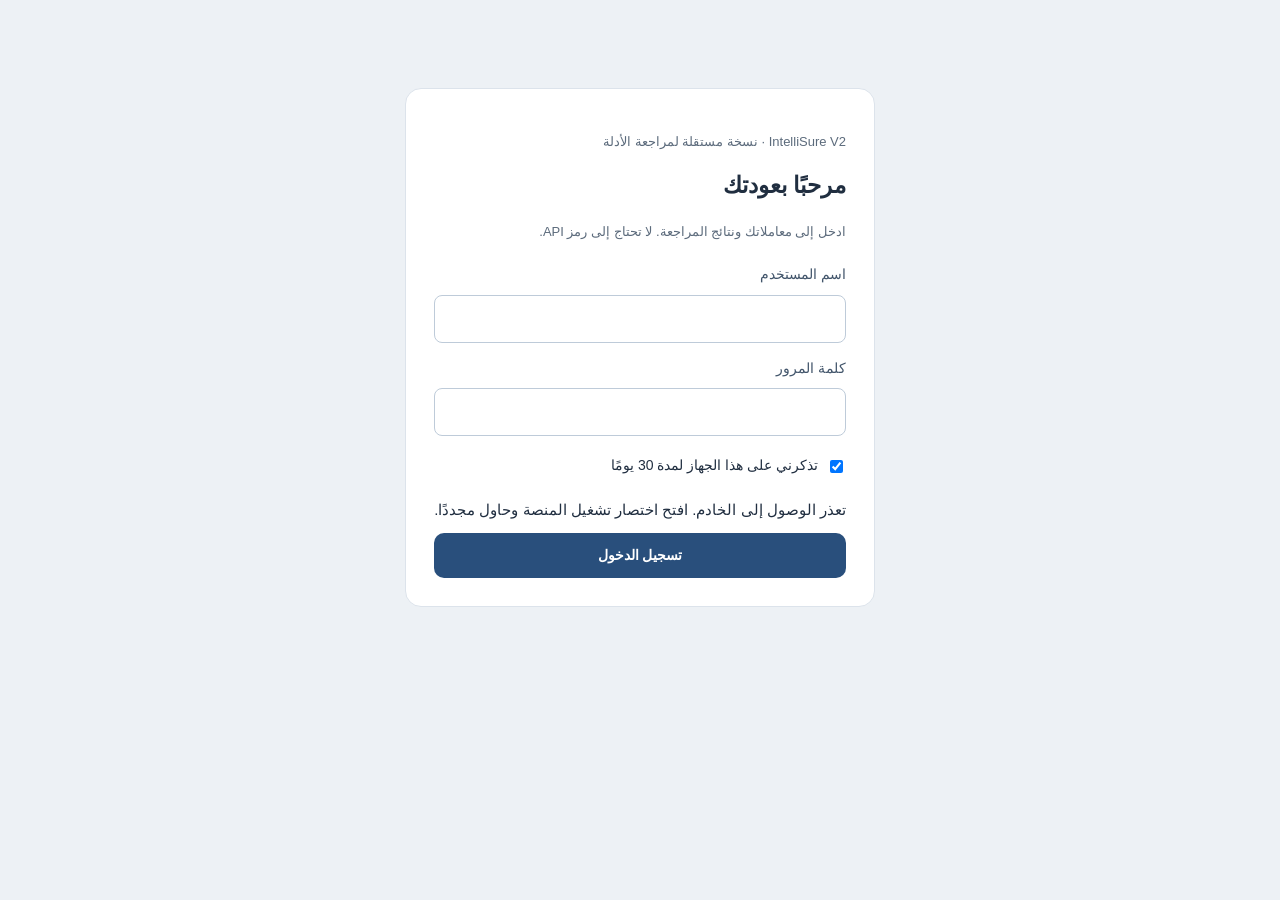
==== commit 80065f91: "Polish the accepted employee UI with wider layouts, clear report cards and simpler review actions" ====
--- a/index.html
+++ b/index.html
@@ -5,13 +5,108 @@
 </style><style id="v2-report-styles">.v2-edition{font-weight:700;color:#24645e;margin:0 0 18px}.v2-edition span{font-size:13px;font-weight:400;color:#626f70;margin-inline-start:14px}.v2-report-header{display:flex;gap:24px;justify-content:space-between;align-items:flex-start}.v2-report-header h2{font-size:28px;margin:8px 0;line-height:1.5}.v2-report-header p{max-width:62ch;font-size:14px;line-height:1.9;color:#5b696a}.v2-report-header>a{white-space:nowrap;font-size:13px}.v2-kicker{font-size:12px;font-weight:600;color:#526c68}.v2-tabs{display:flex;gap:2px;overflow:auto;margin:26px 0 0;border-bottom:1px solid #d7e0dd;padding-bottom:0}.v2-tabs button{border:0;border-radius:0;background:transparent;padding:14px 12px;white-space:nowrap;font-size:13px;color:#5b6968;border-bottom:3px solid transparent}.v2-tabs button[aria-current=page]{color:#195b54;border-color:#267a6e;font-weight:700}.v2-tabs small{background:#e8f0eb;padding:1px 5px;border-radius:4px}.v2-section{padding:24px 0;outline:none;min-height:240px}.v2-section h3{font-size:17px;margin:12px 0}.v2-section p{line-height:1.9;max-width:70ch}.v2-lead{font-size:19px;font-weight:600}.v2-metrics{display:grid;grid-template-columns:repeat(3,minmax(0,1fr));background:#eef3f0;margin:24px 0;border-radius:12px}.v2-metrics button{border:0;background:none;display:grid;gap:8px;text-align:right;padding:24px 18px;color:#244e48;border-radius:0}.v2-metrics button+button{border-inline-start:1px solid #d5e0d9}.v2-metrics strong{font-size:32px;font-variant-numeric:tabular-nums}.v2-metrics strong small{font-size:16px;font-weight:400}.v2-metrics span{font-size:12px}.v2-warning{padding:16px 18px;background:#faf0db;color:#6b4f23;border-inline-start:3px solid #b78532;font-size:14px;line-height:1.9;margin:18px 0;border-radius:4px}.v2-finding{padding:20px 0;border-block-start:1px solid #dce3e0;line-height:1.9}.v2-finding>strong{font-weight:600}.v2-finding.high{border-inline-start:3px solid #a95d4e;padding-inline-start:16px}.v2-finding small{color:#64716e}.v2-source{border:0;background:#eaf2ee;color:#235e53;padding:7px 10px;margin:8px 0 3px 6px;font-size:12px;border-radius:5px;max-width:100%;overflow-wrap:anywhere}.v2-section-title{display:flex;align-items:center;justify-content:space-between;gap:20px;flex-wrap:wrap}.v2-section-title select{padding:8px;background:#fff;border:1px solid #d9dfdc;border-radius:6px}.v2-footnote{font-size:12px;color:#5e706a;border-top:1px solid #d9e2dd;padding-top:16px}.v2-table-wrap{overflow:auto;margin:20px 0;border:1px solid #e0e6e2;border-radius:8px}.v2-table{width:100%;border-collapse:collapse;font-size:12px}.v2-table th,.v2-table td{padding:14px;text-align:right;vertical-align:top;border-bottom:1px solid #e1e7e3;min-width:145px;line-height:1.8}.v2-table thead{background:#eef3ef}.v2-table th small{display:block;font-weight:400;margin-top:6px;color:#586f65;overflow-wrap:anywhere}.v2-table .v2-source{font-size:11px;display:block}.v2-document,.v2-task{padding:20px 0;border-bottom:1px solid #dce4df}.v2-page-status{display:flex;gap:8px;flex-wrap:wrap;margin:12px 0}.v2-page-status span{font-size:12px;padding:5px 9px;background:#eef2f0;border-radius:4px}.v2-fields,.v2-withheld{margin-top:24px;padding:18px 0;border-top:1px solid #dce3df}.v2-fields summary,.v2-withheld summary,.v2-document summary,.v2-task summary{cursor:pointer;color:#315f56;font-weight:600;font-size:14px}.v2-fields form,.v2-document form,.v2-task form,.v2-upload{margin-top:18px}.v2-form-grid{display:grid;grid-template-columns:1fr 1fr;gap:14px}.v2-section input,.v2-section select{width:100%;border:1px solid #d6dfd9;border-radius:7px;padding:10px;background:#fff}.v2-section form>button{margin-top:14px}.v2-section label{font-size:13px}.v2-audit{display:grid;grid-template-columns:auto 1fr;gap:12px 24px;font-size:13px;line-height:1.9}.v2-audit dd{margin:0;overflow-wrap:anywhere}.v2-audit dt{color:#5b7068}.v2-pending{padding:26px;background:#edf3f0;border-radius:10px;line-height:1.9}.v2-pending h2{font-size:22px}.v2-empty{padding:30px;color:#61716b}.v2-source-context{border:1px solid #c8ddd1;background:#f4f8f5;padding:16px;margin:14px 0;border-radius:8px;font-size:13px}.v2-source-context blockquote,.v2-compare-pane blockquote{white-space:pre-wrap;line-height:1.9;margin:12px 0;max-height:260px;overflow:auto}.source-text mark{background:#f7e9ac;color:#273c32;outline:2px solid #e5d28b;border-radius:2px}.v2-compare-pane{display:grid;grid-template-columns:1fr 1fr;gap:18px;padding:18px;background:#eef4ef;border:1px solid #cfdfd4;border-radius:10px}.v2-compare-pane>button{grid-column:1/-1;justify-self:start}.review-workspace{grid-template-columns:minmax(0,1.35fr) minmax(0,1fr)}.review-workspace>.card{min-width:0}button:focus-visible,a:focus-visible,summary:focus-visible,select:focus-visible,input:focus-visible{outline:3px solid #619a85;outline-offset:3px}@media(max-width:1100px){.review-workspace{grid-template-columns:1fr}.v2-report-header{flex-direction:column}}@media(max-width:600px){.v2-metrics{grid-template-columns:1fr}.v2-metrics button+button{border-inline-start:0;border-block-start:1px solid #d5e0d9}.v2-metrics button{grid-template-columns:auto 1fr;align-items:center;gap:18px;padding:16px}.v2-form-grid,.v2-compare-pane{grid-template-columns:1fr}.v2-report-header h2{font-size:24px}.v2-audit{grid-template-columns:1fr;gap:4px}.v2-audit dd{margin-bottom:10px}}@media(prefers-reduced-motion:reduce){*{scroll-behavior:auto!important;transition:none!important}}@media print{.v2-tabs,.nav,.rail,.sidebar,.v2-report-header>a,.v2-fields form,#review-resolution{display:none!important}.v2-table-wrap{overflow:visible}.v2-finding{break-inside:avoid}}
 
 .review-workspace.v2-wide-comparison{grid-template-columns:minmax(0,1fr)}
+</style><style id="employee-ui-styles">/* Employee-facing polish of the accepted interface; routes and controls stay intact. */
+:root{--bg:#edf1f5;--panel:#fff;--ink:#202e40;--muted:#5c6b7c;--blue:#557eae;--line:#dce3eb;--dark:#294e77;--good:#246b50;--warn:#84591f;font-size:15px}
+body{line-height:1.7;background:var(--bg);font-weight:400}
+.shell{width:calc(100% - 32px);max-width:1920px;margin:16px auto;padding:24px;gap:26px;min-height:calc(100dvh - 32px);background:#f8fafc;border:1px solid #dce3eb;border-radius:24px;box-shadow:0 8px 35px #21344e08}
+.rail{width:82px;gap:10px;align-self:stretch;border-inline-end:1px solid var(--line);padding-inline-end:16px}
+.brand-icon{background:#243c58;border-radius:17px;margin-bottom:12px}
+.navbtn{width:64px;height:66px;display:flex;flex-direction:column;justify-content:center;align-items:center;gap:0;border-radius:12px;font-size:23px;color:#51637a;line-height:1.4}
+.navbtn span,.navbtn:hover span{position:static;display:block;padding:0;background:none;color:inherit;font-size:11px;border-radius:0;font-weight:600}
+.navbtn.active{background:#e2ecf7;color:#214d7a;box-shadow:inset -3px 0 #416e9e}
+.navbtn:hover{background:#edf2f8;color:#214d7a;transform:none}
+.rail-end{margin-top:32px}.rail-end .navbtn{height:54px}
+.topbar{padding:0 2px 24px;border-bottom:1px solid var(--line);margin-bottom:26px}
+.topbar .eyebrow,.topbar .avatar{display:none}.topbar .brand-title{font-size:26px;letter-spacing:-.5px}
+.circle{border-color:#bdcad8;color:#2d527d;background:#fff;border-radius:12px;width:42px;height:42px}
+.heading{margin-bottom:26px;align-items:center}.heading h1{font-size:clamp(27px,2.1vw,35px);letter-spacing:-.4px;line-height:1.4}.sub{color:var(--muted);font-size:14px;line-height:1.8}
+.chip{background:#fff;border-color:var(--line);color:#536579;font-size:12px;padding:7px 12px}
+.v2-edition{display:none}.card,.review-workspace .card{background:#fff;border:1px solid var(--line);border-radius:16px;padding:26px;box-shadow:none}
+.card h2{font-size:19px;color:#243951;font-weight:650}.card h3{color:#243951}.muted,.eyebrow{color:var(--muted);font-size:13px;line-height:1.8}
+.primary,.ghost,.review-back,.v2-source{min-height:42px;font-size:14px;line-height:1.5}
+.primary{background:#294f7c;border-radius:10px;padding:12px 19px;box-shadow:none;font-weight:600}.primary:hover{background:#1e416c;transform:none}
+.ghost{background:#fff;border-color:#c6d2e0;color:#31547a;border-radius:10px;padding:10px 16px}.ghost:hover{background:#f0f5fb;transform:none}
+button:active{transform:translateY(1px)}button:disabled{opacity:.55;cursor:not-allowed;transform:none!important}
+button:focus-visible,a:focus-visible,summary:focus-visible,input:focus-visible,select:focus-visible,textarea:focus-visible{outline:3px solid #386da7;outline-offset:3px}
+.click-ripple{display:none}.field{color:#42556b;font-size:14px;gap:8px}.field input,.field select,.field textarea{border-color:#becbd9;border-radius:8px;padding:11px 12px;min-height:44px;color:var(--ink)}
+.field textarea{line-height:1.8}.formrow{gap:18px}.notice,.v2-warning{color:#79551c;background:#fff6e5;border:1px solid #eddbb6;border-radius:10px;padding:15px 18px;line-height:1.8}
+.dashboard{gap:24px;grid-template-columns:minmax(0,1.5fr) minmax(310px,1fr)}
+.hero{background:#5476a5;border-color:#5476a5;min-height:220px}.hero h2{color:#fff}.hero p{color:#fff}.hero .primary{background:#fff;color:#24496e}.hero .eyebrow{color:#f5f7fc!important}
+.upload-zone{background:#f7faff;border-color:#b9cbe0;border-radius:12px;min-height:150px}.upload-zone:hover,.upload-zone.drag{background:#edf4fc;border-color:#6087b4;transform:none}
+.stat{border-radius:12px;background:#f7f9fc;padding:18px}.stat small{color:#53647a}.stat strong{font-variant-numeric:tabular-nums;color:#294f7c}
+th{color:#53647a;background:#f4f7fa;font-weight:600}td,th{font-size:14px;border-color:var(--line);padding:15px 12px}.pill{font-size:12px;padding:6px 11px}.pill.review{color:#80551c;background:#fff0d7}.pill.processing,.pill.queued{color:#2f5e93;background:#e8f1fc}.pill.done,.pill.approved{color:#246344;background:#e5f2e9}
+.review-workspace{grid-template-columns:minmax(0,1.65fr) minmax(340px,1fr);gap:24px;align-items:start}
+.review-workspace>.card{min-width:0}.review-workspace>.card:first-child>h2{font-size:13px;color:#5a6a7e;border-bottom:1px solid var(--line);padding-bottom:14px;margin-bottom:20px}
+.review-workspace #evidence-panel{position:sticky;top:16px}.review-workspace.v2-wide-comparison{grid-template-columns:minmax(0,1fr)}
+.v2-report-header{padding:0 0 20px;margin:0;gap:20px;align-items:flex-start;flex-wrap:wrap}
+.v2-report-header h2{font-size:clamp(22px,1.6vw,28px);line-height:1.5;letter-spacing:-.3px;margin:6px 0;color:#223e5e}
+.v2-report-header p{font-size:14px;color:#576a80;margin:8px 0 0;line-height:1.8}.v2-report-header .ghost{flex-shrink:0;font-size:13px;text-decoration:none}
+.v2-kicker{font-size:12px;line-height:1.7;color:#596f88}.v2-tabs{display:flex;gap:4px;flex-wrap:wrap;margin:0 0 24px;padding:8px 0;border-bottom:1px solid var(--line)}
+.v2-tabs button{border:0;border-radius:8px;background:none;color:#526981;font-size:14px;min-height:42px;padding:9px 13px;white-space:nowrap;transform:none;font-weight:500}
+.v2-tabs button[aria-current=page]{background:#e6eef8;color:#244e7d;box-shadow:none;border:0;font-weight:650}.v2-tabs button:hover{background:#f0f5fa}
+.v2-tabs small{background:#d5e3f4;color:#254d77;border-radius:4px;padding:0 5px;margin-inline-start:3px}
+.v2-section{padding:0;font-size:15px;line-height:1.85}.v2-section>p:first-child{margin-top:0;color:#53677f;max-width:75ch}.v2-lead{font-size:16px;color:#244e75;line-height:1.8}
+.v2-metrics{margin:18px 0 26px;border-radius:12px;background:#f2f6fb;border:1px solid #dce7f2}.v2-metrics button{color:#294f7c;padding:18px 20px;gap:5px;transform:none}.v2-metrics button+button{border-color:#d5e1ed}.v2-metrics strong{font-size:29px}.v2-metrics span{font-size:13px;color:#526b86}
+.v2-section-title{align-items:center;margin-bottom:18px;gap:14px}.v2-section-title h3{font-size:18px;margin:0}.v2-section-title label{display:flex;align-items:center;gap:10px;color:#53677f;font-size:13px}.v2-section-title select{min-width:140px;border-color:#c3d0df;background:#fff;font-size:14px}
+.v2-finding{background:#f8fafc;border:1px solid #e1e7ef;border-radius:12px;margin:0 0 14px;padding:20px 22px;line-height:1.9}
+.v2-finding.high{border:1px solid #e9cfca;border-inline-start:4px solid #a75949;background:#fffaf8;padding-inline-start:20px}
+.v2-finding.medium{border-inline-start:4px solid #b18a49}.v2-finding.low{border-inline-start:4px solid #6b9a83}
+.v2-finding h3{font-size:16px;font-weight:600;line-height:1.9;margin:7px 0 13px}.v2-finding>strong{font-size:16px;line-height:1.9}.v2-finding p{margin:10px 0}.v2-finding small{color:#586b7e;font-size:12px}.v2-finding>small{display:block;margin-top:9px}
+.v2-source{display:inline-flex;align-items:center;gap:10px;flex-wrap:wrap;max-width:100%;background:#e9f1fa;border:1px solid #d6e3f2;color:#2d5682;padding:8px 11px;border-radius:7px;font-size:13px;margin:6px 0 0 7px;text-align:start;transform:none}
+.v2-source span[dir=auto]{overflow-wrap:anywhere}.v2-source small{color:#48688d;font-size:12px}.v2-source:hover{background:#dce9f8}
+.amount-comparison{display:flex;gap:16px;flex-wrap:wrap;margin-top:17px;border-top:1px solid #dce5ed;padding-top:14px}.amount-comparison>div{display:grid;gap:4px;min-width:145px}.amount-comparison span{color:#5a6c7e;font-size:12px}.amount-comparison strong{font-size:18px;color:#254e77;font-variant-numeric:tabular-nums;text-align:start}
+.v2-task{padding:22px;border:1px solid #dbe4ef;border-inline-start:4px solid #b38b45;border-radius:12px;background:#fffdf8;margin-bottom:16px}
+.v2-task.task-complete{background:#f7faf8;border-inline-start-color:#6b9b80}.v2-task .v2-section-title{margin-bottom:8px}.v2-task h3{font-size:17px;line-height:1.7;flex:1}.v2-task>p{font-size:14px;color:#53677b;line-height:1.9;margin-bottom:14px}
+.task-state{display:inline-block;font-size:12px;color:#805b20;background:#faedd4;border-radius:6px;padding:4px 10px;white-space:nowrap}.task-complete .task-state{color:#2b6546;background:#e6f1e8}
+.v2-task details{border-top:1px solid #eadfc9;padding-top:14px;margin-top:18px}.v2-task summary,.v2-document summary{color:#345b85;font-size:14px;font-weight:600;cursor:pointer}
+.v2-form-grid{gap:18px}.v2-section form>button{margin-top:16px}.v2-section input,.v2-section select{border-color:#bdcbdc;border-radius:8px;padding:11px 12px;font-size:14px;background:white}
+.v2-upload{margin:26px 0 10px;padding:24px;border:1px solid #d7e3ef;background:#f4f8fd;border-radius:12px}.v2-upload h3{margin:0 0 15px;font-size:18px}.v2-upload .muted{font-size:13px;margin-bottom:0;line-height:1.8}
+.staff-file-picker{position:relative;display:flex;align-items:center;gap:15px;flex-wrap:wrap;background:white;border:1px dashed #9db6d2;border-radius:9px;padding:13px 16px;cursor:pointer;min-height:60px}
+.staff-file-picker input{position:absolute;width:1px!important;height:1px;padding:0!important;opacity:0;inset-inline-start:2px;bottom:2px}.staff-file-picker:focus-within{outline:3px solid #386da7;outline-offset:3px}.staff-file-picker>span{color:#2b5684;font-size:14px;font-weight:600;overflow-wrap:anywhere}.staff-file-picker small{color:#64768b;font-size:12px;margin-inline-start:auto}
+.v2-fields,.v2-withheld,.review-history,.v2-technical{border:1px solid #dce4ed;border-radius:10px;padding:16px 18px;margin-top:20px;background:#fff}
+.v2-fields summary,.v2-technical summary,.review-history summary{color:#345a82;font-weight:600;font-size:14px;cursor:pointer}.v2-fields[open] summary,.v2-technical[open] summary{margin-bottom:18px}
+.v2-technical{background:#f6f8fb}.v2-technical blockquote{background:#fff;padding:14px;border-inline-start:3px solid #b9c6d5;font-size:13px;margin:12px 0}.v2-technical blockquote small{display:block;color:#617285;margin-top:8px}
+.v2-history-diff{margin-top:24px;padding-top:12px}.v2-history-actions{display:flex;flex-wrap:wrap;gap:10px;margin-top:20px}.v2-history-diff p{line-height:1.9}.v2-history-diff del{color:#934e43}.v2-history-diff ins{color:#28664c;background:#eaf4ee;text-decoration:none;padding:2px 6px}
+.v2-document{border:1px solid #dce5ef;border-radius:12px;padding:20px;margin-bottom:15px;background:#f8fafc}.v2-document h3{font-size:16px}.v2-document>p{font-size:14px;color:#536980}.v2-page-status span{background:#e8eff6;color:#355b82;font-size:12px}
+.review-resolution{border-radius:12px;background:#f5f8fc;padding:22px;border-color:#d6e2ef}.review-resolution p{font-size:14px;color:#50667f}.review-resolution h2{font-size:19px}.review-resolution textarea{border-color:#bfcddd;border-radius:8px}.review-back{color:#345c89;text-underline-offset:5px}
+.document-link{color:#355373;padding:14px 10px;border-color:#dce5ef;font-size:14px}.document-link[aria-pressed=true]{background:#e9f0f9;color:#254d7b;box-shadow:inset -3px 0 #4d7bac}.document-link small{color:#58708b}.evidence-tabs{border-radius:8px;background:#edf2f8}.evidence-tabs button{font-size:13px;min-height:40px;border-radius:6px;color:#4b6482}.evidence-tabs button[aria-pressed=true]{background:#fff;color:#254f7f;box-shadow:0 1px 4px #294e7710}
+.evidence-reader{border-radius:10px;border-color:#d4dfea}.reader-caption{color:#566c86;font-size:12px}.source-text{font-size:14px;color:#283d53;line-height:1.9;padding:20px}.reader-caption a{color:#2e6093}.evidence-reader iframe{height:600px}.queue-row{padding:22px 6px}.queue-ref,.queue-more,.queue-help,.queue-footer{color:#5b6e85}
+@media(min-width:1800px){.shell{padding:30px 36px}.review-workspace{grid-template-columns:minmax(0,1.7fr) minmax(420px,1fr)}.card{padding:30px}}
+@media(max-width:1400px){.review-workspace{grid-template-columns:1fr}.review-workspace #evidence-panel{position:static}.dashboard{grid-template-columns:1fr}.shell{gap:18px;padding:20px}.v2-tabs button{padding:9px 12px}}
+@media(max-width:700px){.shell{width:100%;margin:0;padding:14px 10px;gap:12px;border:0;border-radius:0;min-height:100dvh}.rail{width:55px;padding-inline-end:8px}.brand-icon{width:43px;height:43px;font-size:23px}.navbtn{width:45px;height:59px;font-size:20px}.navbtn span{font-size:10px}.topbar{padding-bottom:16px;margin-bottom:20px;gap:10px;flex-wrap:wrap}.top-actions{gap:8px}.brand-title{font-size:23px!important}.circle{width:36px;height:36px}.chip{font-size:11px;padding:6px 8px}.heading{align-items:start;gap:12px}.heading h1{font-size:26px}.sub{font-size:13px}.card,.review-workspace .card{padding:18px;border-radius:12px}.v2-report-header{flex-direction:column;padding-bottom:16px;gap:12px}.v2-report-header h2{font-size:23px}.v2-report-header .ghost{font-size:12px;min-height:38px;padding:8px 12px}.v2-tabs{gap:3px;padding:6px 0;margin-bottom:20px}.v2-tabs button{font-size:12px;padding:8px 9px;min-height:39px}.v2-section-title{align-items:start}.v2-section-title h3{font-size:17px}.v2-section-title label{width:100%;justify-content:space-between}.v2-section-title select{min-width:120px;width:auto}.v2-finding,.v2-task,.v2-upload{padding:17px;border-radius:10px}.v2-finding.high{padding-inline-start:15px}.v2-finding h3{font-size:15px}.v2-source{font-size:12px;gap:7px}.v2-source small{font-size:11px}.v2-task h3{font-size:16px}.v2-form-grid{grid-template-columns:1fr}.v2-metrics{grid-template-columns:1fr}.v2-metrics button{padding:14px 16px}.v2-metrics strong{font-size:25px}.v2-fields,.v2-technical{padding:14px}.v2-audit{grid-template-columns:1fr}.v2-audit dd{margin:0 0 10px}.evidence-reader iframe{height:440px}.staff-file-picker small{margin-inline-start:0}.amount-comparison{gap:12px}.amount-comparison>div{min-width:110px}.amount-comparison strong{font-size:16px}.formrow{gap:14px}.table-wrap{max-width:100%}.review-resolution{padding:17px}.hero{min-height:210px}.hero h2{font-size:23px}}
+@media(prefers-reduced-motion:reduce){*,*::before,*::after{transition:none!important;animation:none!important;scroll-behavior:auto!important}}
+@media print{.shell{width:100%;padding:0;margin:0;border:0}.rail,.topbar,.heading,.top-actions,.review-back,.v2-fields,.v2-technical{display:none!important}.card{border:0;padding:0}.v2-finding{break-inside:avoid;box-shadow:none}.v2-tabs{display:none!important}}
 </style></head><body class="auth-pending"><div class="shell"><aside class="rail"><div class="brand-icon">◈</div><div id="nav"></div><div class="rail-end"><button class="navbtn" onclick="go('settings')" aria-label="الإعدادات">⚙<span>الإعدادات</span></button></div></aside><main class="workspace"><header class="topbar"><div><div class="eyebrow">Insurance Operations Platform</div><div class="brand-title">Intelli<span style="color:#8da6d5">Sure.</span></div></div><div class="top-actions"><span class="chip" id="connection"><i class="dot"></i> وضع العرض</span><button class="circle" onclick="go('review')" aria-label="مركز المراجعة">♧</button><div class="avatar">I</div></div></header><section class="heading"><div><h1 id="title">مرحبًا بك في <em>مساحة التحليل</em></h1><div class="sub" id="subtitle">ارفع مستندًا، وتابع التحليل والمراجعة من مكان واحد.</div></div><span class="chip">تشغيل محلي · مراجعة بشرية</span></section><div id="content"></div></main></div><div id="toast" class="toast hidden" role="status"></div><input id="fileinput" type="file" accept=".pdf,.png,.jpg,.jpeg,.xlsx" multiple hidden><input id="folderinput" type="file" webkitdirectory directory multiple hidden><script>
 const nav=[['home','⌂','الرئيسية'],['cases','▤','المعاملات'],['results','◫','النتائج'],['review','◇','المراجعة'],['audit','◷','السجل']];let page='home',files=[],token='',connected=false,busy=false,currentId='',poller=null;let cases=[{id:'DEMO-1042',kind:'مطالبة مركبة',client:'عميل تجريبي',status:'review',created_at:'2026-11-22',result:JSON.stringify({summary:'نموذج توضيحي لعرض ملخص التحليل. يجب مراجعة المستند والمصادر قبل أي قرار.',extracted:{'نوع المستند':'مطالبة تأمين','رقم الوثيقة':'DEMO-4821','تاريخ المستند':'2026-11-20'},flags:['بيان يحتاج تأكيد المشرف']})},{id:'DEMO-1041',kind:'وثيقة تأمين',client:'حالة تجريبية',status:'approved',created_at:'2026-11-21'},{id:'DEMO-1040',kind:'مطالبة صحية',client:'حالة تجريبية',status:'processing',created_at:'2026-11-21'}];let logs=[];const $=id=>document.getElementById(id);const esc=s=>String(s??'').replace(/[&<>"']/g,c=>({'&':'&amp;','<':'&lt;','>':'&gt;','"':'&quot;',"'":'&#39;'}[c]));function toast(s){$('toast').textContent=s;$('toast').classList.remove('hidden');setTimeout(()=>$('toast').classList.add('hidden'),3500)}function badge(s){let names={draft:'مسودة',queued:'في الانتظار',processing:'قيد التحليل',review:'تحتاج مراجعة',approved:'معتمدة',rejected:'مرفوضة'};return `<span class="pill ${esc(s)}">${names[s]||esc(s)}</span>`}function go(p){page=p;render();window.scrollTo({top:0,behavior:'smooth'})}function render(){let titles={home:['مساحة تحليل الوثائق','ارفع وثيقتك واطلع على نتائج التحليل خطوة بخطوة.'],cases:['إدارة المعاملات','جميع الطلبات وحالات المعالجة.'],results:['نتائج التحليل','تفاصيل التحليل والمعلومات المستخرجة وملاحظات المراجعة.'],review:['مركز المراجعة','تحقق بشري قبل اتخاذ أي قرار.'],audit:['سجل النشاط','متابعة الأحداث والتعديلات.'],settings:['إعدادات الاتصال','ربط الواجهة بالخادم المحلي.']};$('title').textContent=titles[page][0];$('subtitle').textContent=titles[page][1];$('nav').innerHTML=nav.map(([id,ic,label])=>`<button class="navbtn ${page===id?'active':''}" onclick="go('${id}')" aria-label="${label}">${ic}<span>${label}</span></button>`).join('');$('connection').innerHTML=`<i class="dot ${connected?'online':''}"></i> ${connected?'متصل بالخادم':'وضع العرض'}`;$('content').innerHTML=({home,casePage,resultPage,reviewPage,auditPage,settingsPage}[{home:'home',cases:'casePage',results:'resultPage',review:'reviewPage',audit:'auditPage',settings:'settingsPage'}[page]]||home)();if(page==='results'&&connected&&currentId)loadDetail(currentId);if(page==='audit'&&connected)loadAudit()}
-function home(){return `<div class="dashboard"><div style="display:grid;gap:18px"><section class="card hero"><div class="eyebrow" style="color:#eef4ff;margin-bottom:18px">SMART DOCUMENT ANALYSIS</div><h2>من الوثيقة إلى رؤية واضحة.</h2><p>أرفق مستند التأمين، وراقب مراحل المعالجة، ثم راجع النتائج والأدلة قبل الاعتماد.</p><button class="primary" onclick="$('fileinput').click()">＋ اختر مستندات</button></section><section class="card"><div class="card-head"><h2>إرفاق وثيقة جديدة</h2><span class="muted">PDF · JPG · PNG · XLSX</span></div><div class="upload-zone" id="drop" onclick="$('fileinput').click()" ondragover="event.preventDefault();this.classList.add('drag')" ondragleave="this.classList.remove('drag')" ondrop="dropFiles(event)"><div class="upload-icon">⇧</div><strong>${files.length?files.length+' ملف محدد':'اسحب الوثائق هنا أو انقر للاختيار'}</strong><span class="muted">${files.length?files.map(f=>esc(f.name)).join(' · '):'الحد الأقصى لكل ملف 10 MB في الخادم الحالي'}</span></div><div class="toolbar" style="margin-top:12px;flex-wrap:wrap"><button class="ghost" onclick="$('fileinput').click()">＋ ملفات معاملة واحدة</button><button class="ghost" onclick="$('folderinput').click()">▣ مجلد معاملات</button><span class="muted">كل مجلد فرعي مباشر = معاملة مستقلة؛ اختيار مجلد واحد يحتوي ملفات مباشرة = معاملة واحدة</span></div><div class="formrow"><label class="field">نوع المعاملة<select id="kind"><option disabled>وثيقة تأمين — مراجعة يدوية</option><option selected>مطالبة تأمين مركبة</option><option disabled>مطالبة تأمين صحي — غير مدعوم آليًا</option><option disabled>طلب مراجعة مستندات — مراجعة يدوية</option></select></label><label class="field">مرجع العميل<input id="client" placeholder="مثال: C-001"></label><label class="field wide">ملاحظات إضافية<textarea id="notes" rows="2" placeholder="اختياري"></textarea></label></div><div class="toolbar"><span class="muted">${connected?'سيتم إرسال الملفات إلى الخادم المحلي':'وضع العرض: لن يتم رفع أي ملف'}</span><button class="primary" id="submit" onclick="submit()" ${busy?'disabled':''}>✦ بدء التحليل</button></div></section></div><div style="display:grid;gap:18px;align-content:start"><section class="card"><div class="card-head"><h2>ملخص العمليات</h2><span class="muted">${connected?'بيانات الخادم':'بيانات توضيحية'}</span></div><div class="stat-grid">${[['المعاملات',cases.length,'▤'],['المراجعة',cases.filter(c=>c.status==='review').length,'◇'],['المكتملة',cases.filter(c=>c.status==='approved').length,'✓']].map(([n,v,i])=>`<div class="stat"><span class="muted">${n}</span><span class="mini">${i}</span><strong>${v}</strong><small>حالة</small></div>`).join('')}</div></section><section class="card"><div class="card-head"><h2>حالة التحليل</h2><span class="muted">Live Status</span></div><div id="analysisStatus">${analysisStatus()}</div></section><section class="card"><div class="card-head"><h2>آخر معاملة</h2><button class="ghost" onclick="go('cases')">عرض الكل</button></div>${cases.length?`<strong>${esc(cases[0].id)}</strong><p class="muted">${esc(cases[0].kind)} · ${esc(cases[0].client)}</p>${badge(cases[0].status)}<div style="margin-top:16px"><button class="ghost" onclick="openResult('${esc(cases[0].id)}')">عرض التفاصيل ←</button></div>`:'<div class="empty">لا توجد معاملات بعد</div>'}</section></div></div><section class="card" style="margin-top:18px"><div class="card-head"><h2>المعاملات الأخيرة</h2><button class="ghost" onclick="go('cases')">كل المعاملات</button></div>${table(cases.slice(0,5))}</section>`}
+function home(){return `<div class="dashboard"><div style="display:grid;gap:18px"><section class="card hero"><div class="eyebrow" style="color:#eef4ff;margin-bottom:18px">متابعة مطالبات التأمين</div><h2>ابدأ بالمستندات، وتابع المعاملة.</h2><p>أرفق مستند التأمين، وراقب مراحل المعالجة، ثم راجع النتائج والأدلة قبل الاعتماد.</p><button class="primary" onclick="go('cases')">متابعة المعاملات</button></section><section class="card"><div class="card-head"><h2>إرفاق وثيقة جديدة</h2><span class="muted">PDF · JPG · PNG · XLSX</span></div><div class="upload-zone" id="drop" onclick="$('fileinput').click()" ondragover="event.preventDefault();this.classList.add('drag')" ondragleave="this.classList.remove('drag')" ondrop="dropFiles(event)"><div class="upload-icon">⇧</div><strong>${files.length?files.length+' ملف محدد':'اسحب الوثائق هنا أو انقر للاختيار'}</strong><span class="muted">${files.length?files.map(f=>esc(f.name)).join(' · '):'الحد الأقصى لكل ملف 10 MB في الخادم الحالي'}</span></div><div class="toolbar" style="margin-top:12px;flex-wrap:wrap"><button class="ghost" onclick="$('fileinput').click()">＋ ملفات معاملة واحدة</button><button class="ghost" onclick="$('folderinput').click()">▣ مجلد معاملات</button><span class="muted">كل مجلد فرعي مباشر = معاملة مستقلة؛ اختيار مجلد واحد يحتوي ملفات مباشرة = معاملة واحدة</span></div><div class="formrow"><label class="field">نوع المعاملة<select id="kind"><option disabled>وثيقة تأمين — مراجعة يدوية</option><option selected>مطالبة تأمين مركبة</option><option disabled>مطالبة تأمين صحي — غير مدعوم آليًا</option><option disabled>طلب مراجعة مستندات — مراجعة يدوية</option></select></label><label class="field">مرجع العميل<input id="client" placeholder="مثال: C-001"></label><label class="field wide">ملاحظات إضافية<textarea id="notes" rows="2" placeholder="اختياري"></textarea></label></div><div class="toolbar"><span class="muted">${connected?'سيتم إرسال الملفات إلى الخادم المحلي':'وضع العرض: لن يتم رفع أي ملف'}</span><button class="primary" id="submit" onclick="submit()" ${busy?'disabled':''}>✦ بدء التحليل</button></div></section></div><div style="display:grid;gap:18px;align-content:start"><section class="card"><div class="card-head"><h2>ملخص العمليات</h2><span class="muted">${connected?'بيانات الخادم':'بيانات توضيحية'}</span></div><div class="stat-grid">${[['المعاملات',cases.length,'▤'],['المراجعة',cases.filter(c=>c.status==='review').length,'◇'],['المكتملة',cases.filter(c=>c.status==='approved').length,'✓']].map(([n,v,i])=>`<div class="stat"><span class="muted">${n}</span><span class="mini">${i}</span><strong>${v}</strong><small>حالة</small></div>`).join('')}</div></section><section class="card"><div class="card-head"><h2>حالة التحليل</h2><span class="muted">Live Status</span></div><div id="analysisStatus">${analysisStatus()}</div></section><section class="card"><div class="card-head"><h2>آخر معاملة</h2><button class="ghost" onclick="go('cases')">عرض الكل</button></div>${cases.length?`<strong>${esc(cases[0].id)}</strong><p class="muted">${esc(cases[0].kind)} · ${esc(cases[0].client)}</p>${badge(cases[0].status)}<div style="margin-top:16px"><button class="ghost" onclick="openResult('${esc(cases[0].id)}')">عرض التفاصيل ←</button></div>`:'<div class="empty">لا توجد معاملات بعد</div>'}</section></div></div><section class="card" style="margin-top:18px"><div class="card-head"><h2>المعاملات الأخيرة</h2><button class="ghost" onclick="go('cases')">كل المعاملات</button></div>${table(cases.slice(0,5))}</section>`}
 function analysisStatus(){let c=cases.find(x=>x.id===currentId)||cases.find(x=>['processing','queued'].includes(x.status));if(!c)return `<div class="empty">لا يوجد تحليل جارٍ الآن.<p class="muted">عند إرسال مستند ستظهر مراحل المعالجة هنا.</p></div>`;let done=['review','approved','rejected'].includes(c.status),active=['processing','queued'].includes(c.status);return `<div class="muted">${esc(c.id)} ${badge(c.status)}</div><div class="steps">${[['✓','استلام الوثيقة'],['⌁','إرسال إلى n8n'],['◈','انتظار نتيجة التحليل'],['◇','المراجعة البشرية']].map(([ic,n],i)=>`<div class="step ${i===0?'done':i===1&&active?'done':i===2&&active?'active':i===3&&done?'done':''}"><span class="stepicon">${ic}</span><span class="spinner"></span><span>${n}</span></div>`).join('')}</div><div class="progress"><div style="width:${done?100:active?65:12}%"></div></div><p class="muted">${active?'بانتظار استجابة النظام الفعلية، وليست نسبة إنجاز محسوبة.':done?'وصلت النتيجة؛ راجعها قبل الاعتماد.':'المعاملة لم تبدأ المعالجة بعد.'}</p><button class="ghost" onclick="openResult('${esc(c.id)}')">تفاصيل المعاملة</button>`}
 function table(arr){return `<div class="table-wrap"><table><thead><tr><th>المرجع</th><th>النوع</th><th>العميل</th><th>الحالة</th><th></th></tr></thead><tbody>${arr.map(c=>`<tr><td><b>${esc(c.id)}</b></td><td>${esc(c.kind)}</td><td>${esc(c.client)}</td><td>${badge(c.status)}</td><td><button class="ghost" onclick="openResult('${esc(c.id)}')">عرض</button></td></tr>`).join('')||'<tr><td colspan="5" class="empty">لا توجد معاملات</td></tr>'}</tbody></table></div>`}function casePage(){return `<section class="card"><div class="toolbar"><h2>المعاملات</h2><input id="search" placeholder="ابحث عن معاملة..." oninput="filterRows(this.value)" style="padding:12px;border:1px solid #ddd;border-radius:14px"></div><div id="rows">${table(cases)}</div></section>`}function filterRows(q){$('rows').innerHTML=table(cases.filter(c=>[c.id,c.kind,c.client].some(x=>String(x).toLowerCase().includes(q.toLowerCase()))))}function openResult(id){currentId=id;go('results')}
 function resultPage(){let c=cases.find(x=>x.id===currentId)||cases[0];if(!c)return '<div class="card empty">لا توجد نتائج</div>';currentId=c.id;return `<div class="toolbar"><select id="pick" onchange="openResult(this.value)" style="padding:12px;border-radius:14px;border:1px solid #ddd">${cases.map(x=>`<option value="${esc(x.id)}" ${x.id===c.id?'selected':''}>${esc(x.id)} · ${esc(x.kind)}</option>`).join('')}</select>${badge(c.status)}</div><div class="two"><section class="card"><h2>نتيجة التحليل</h2><p class="muted">${esc(c.id)} · ${esc(c.client)}</p><div id="detail">${renderDetail(c)}</div></section><section class="card"><h2>المستندات والأدلة</h2><div id="docs" class="resultbox"><div class="empty">${connected?'جارٍ تحميل قائمة المستندات...':'معاينة المستندات غير متاحة في وضع العرض'}</div></div><div class="notice" style="margin-top:18px">النتائج مساعدة للمراجع وليست قرارًا آليًا بشأن قبول المطالبة أو رفضها.</div></section></div>`}function renderDetail(c){let r;try{r=typeof c.result==='string'?JSON.parse(c.result):c.result}catch{r=null}if(!r)return `<div class="empty">${['processing','queued'].includes(c.status)?'<div class="spinner" style="margin:auto"></div><p>جاري انتظار نتيجة التحليل من n8n...</p>':'لم تصل نتيجة تحليل بعد.'}</div>`;let summary=r.summary||r.overview||r.analysis||r.message;let extracted=r.extracted||r.fields||r.extracted_data||{};let flags=r.flags||r.warnings||r.uncertainties||[];return `<div class="resultbox"><strong>ملخص التحليل</strong><p>${esc(typeof summary==='string'?summary:'لم يقدم النظام ملخصًا نصيًا واضحًا.')}</p></div><h2 style="margin-top:22px">البيانات المستخرجة</h2>${Object.keys(extracted).length?Object.entries(extracted).map(([k,v])=>`<div class="kv"><span>${esc(k)}</span><strong>${esc(typeof v==='object'?JSON.stringify(v):v)}</strong></div>`).join(''):'<p class="muted">لم تتوفر حقول منظمة. يمكنك مراجعة البيانات الخام أدناه.</p>'}<h2 style="margin-top:22px">ملاحظات وتحقق</h2>${flags.length?flags.map(f=>`<div class="notice" style="margin:8px 0">⚠ ${esc(typeof f==='object'?JSON.stringify(f):f)}</div>`).join(''):'<p class="muted">لم يرسل النظام قائمة ملاحظات منفصلة.</p>'}<details style="margin-top:20px"><summary>عرض نتيجة JSON الكاملة</summary><pre style="white-space:pre-wrap;overflow-wrap:anywhere;font-size:12px">${esc(JSON.stringify(r,null,2))}</pre></details>`}function reviewPage(){let arr=cases.filter(c=>c.status==='review');return `<section class="card"><h2>المعاملات بانتظار المراجعة</h2><div class="notice">لا تعتمد النتائج إلا بعد مقارنة المعلومات مع المستند الأصلي والتحقق من صلاحيات المراجع.</div>${arr.map(c=>`<div class="resultbox" style="margin-top:14px"><div class="toolbar"><b>${esc(c.id)} · ${esc(c.kind)}</b>${badge(c.status)}</div><button class="ghost" onclick="openResult('${esc(c.id)}')">مراجعة النتيجة</button>${connected?`<label class="field" style="margin:15px 0">سبب القرار<textarea id="note-${esc(c.id)}" rows="2" placeholder="سبب مكتوب إلزامي"></textarea></label><button class="primary" onclick="decide('${esc(c.id)}','approve')">اعتماد</button> <button class="ghost" onclick="decide('${esc(c.id)}','reject')">رفض</button>`:'<p class="muted">الاعتماد غير متاح في وضع العرض</p>'}</div>`).join('')||'<div class="empty">لا توجد معاملات معلقة</div>'}</section>`}function auditPage(){return `<section class="card"><h2>سجل الأحداث</h2><div id="auditRows">${logs.length?tableLogs():`<div class="empty">${connected?'جارٍ التحميل...':'السجل الفعلي متاح بعد الاتصال بالخادم'}</div>`}</div></section>`}function tableLogs(){return `<div class="table-wrap"><table><thead><tr><th>التاريخ</th><th>الإجراء</th><th>المستخدم</th></tr></thead><tbody>${logs.map(x=>`<tr><td>${esc(x.created_at)}</td><td>${esc(x.action)}</td><td>${esc(x.actor)}</td></tr>`).join('')}</tbody></table></div>`}function settingsPage(){return `<div class="two"><section class="card"><h2>الاتصال المحلي</h2><p class="muted">أدخل رمز API الذي استخدمته عند تشغيل الخادم. يبقى في ذاكرة الصفحة فقط.</p><label class="field">API Token<input id="token" type="password" autocomplete="off" placeholder="الرمز المحلي"></label><div style="margin-top:18px"><button class="primary" onclick="connect()">اتصال وتحديث البيانات</button> <button class="ghost" onclick="disconnect()">قطع الاتصال</button></div><p class="muted">${connected?'الخادم متصل':'وضع العرض فقط'}</p></section><section class="card"><h2>معلومات النظام</h2><div class="kv"><span>Backend</span><b>Python · Local API</b></div><div class="kv"><span>n8n</span><b>حسب إعدادات الخادم</b></div><div class="kv"><span>النتائج</span><b>تتطلب مراجعة بشرية</b></div><div class="notice">توصية: لا تستخدم بيانات تأمين حقيقية قبل إكمال المصادقة والتشفير والاختبارات الأمنية.</div></section></div>`}
-async function api(path,method='GET',body=null,headers={}){let h={Authorization:'Bearer '+token,...headers};let data=body;if(body&&!(body instanceof Blob)){h['Content-Type']='application/json';data=JSON.stringify(body)}let res=await fetch('/api'+path,{method,headers:h,body:data});let j=await res.json();if(!res.ok)throw Error(j.error||'HTTP '+res.status);return j}async function connect(){let t=$('token').value.trim();if(!t)return toast('أدخل الرمز أولًا');token=t;try{await refresh();connected=true;toast('تم الاتصال بالخادم');render()}catch(e){token='';toast('فشل الاتصال: '+e.message)}}function disconnect(){token='';connected=false;cases=cases.filter(x=>x.id.startsWith('DEMO-'));render()}async function refresh(){let arr=await api('/cases');cases=arr;return arr}async function loadDetail(id){try{let c=await api('/cases/'+encodeURIComponent(id));if(currentId!==id||page!=='results')return;let el=$('detail');if(el)el.innerHTML=renderDetail(c);let docs=$('docs');if(docs)docs.innerHTML=c.documents?.length?c.documents.map(d=>`<div class="kv"><span>📄</span><strong>${esc(d.original_name)}</strong></div>`).join(''):'<div class="empty">لا توجد مستندات مسجلة</div>'}catch(e){toast(e.message)}}async function loadAudit(){try{logs=await api('/audit');if(page==='audit')$('auditRows').innerHTML=tableLogs()}catch(e){toast(e.message)}}async function decide(id,decision){let note=$('note-'+id)?.value.trim();if(!note)return toast('اكتب سبب القرار');if(!confirm('تأكيد القرار بعد مراجعة المستندات؟'))return;try{await api('/cases/'+encodeURIComponent(id)+'/review','POST',{decision,note},{'X-Role':'supervisor'});await refresh();render();toast('تم تسجيل القرار')}catch(e){toast(e.message)}}function dropFiles(e){e.preventDefault();e.stopPropagation();files=Array.from(e.dataTransfer.files);render()}$('fileinput').addEventListener('change',e=>{files=Array.from(e.target.files);render()});$('folderinput').addEventListener('change',e=>{files=Array.from(e.target.files).filter(f=>/\.(pdf|png|jpe?g|xlsx)$/i.test(f.name));render();toast('تم اختيار '+files.length+' مستند من المجلد')});async function submit(){let kind=$('kind').value,client=$('client').value.trim(),notes=$('notes').value;if(!client||!files.length)return toast('أدخل مرجع العميل واختر مستندًا');if(!connected)return toast('اتصل بالخادم من الإعدادات أولًا');if(files.some(f=>f.size>10*1024*1024))return toast('ملف أكبر من 10 MB');let groups=new Map();for(let f of files){let path=f.webkitRelativePath||'',parts=path.split('/').filter(Boolean);let group=parts.length>2?parts[1]:'معاملة واحدة';if(!groups.has(group))groups.set(group,[]);groups.get(group).push(f)}if(groups.size>1&&!confirm('سيتم إنشاء '+groups.size+' معاملات منفصلة. هل تريد المتابعة؟'))return;busy=true;$('submit').disabled=true;$('submit').textContent='جاري إرسال الملفات...';let success=0,errors=[];try{for(let [group,docs] of groups){try{let c=await api('/cases','POST',{kind,client,notes:notes+(groups.size>1?' | مجلد: '+group:'')});currentId=c.id;for(let f of docs)await api('/cases/'+encodeURIComponent(c.id)+'/documents','POST',f,{'X-Filename':f.name});let r=await api('/cases/'+encodeURIComponent(c.id)+'/submit','POST',{});success++;if(r.warning)errors.push(group+': '+r.warning)}catch(e){errors.push(group+': '+e.message)}}files=[];await refresh();go('cases');toast('تم إنشاء '+success+' معاملات. '+(errors.length?'تنبيهات: '+errors.join('؛ '):''));startPolling()}finally{busy=false;if(page==='home')render()}}function startPolling(){clearInterval(poller);let count=0;poller=setInterval(async()=>{if(!connected||count++>120){clearInterval(poller);return}try{await refresh();if(page==='home')$('analysisStatus').innerHTML=analysisStatus();let c=cases.find(x=>x.id===currentId);if(c&&!['queued','processing'].includes(c.status)){clearInterval(poller);toast('وصل تحديث جديد للمعاملة');render()}}catch{}},5000)}document.addEventListener('pointerdown',e=>{if(e.pointerType==='mouse'&&!matchMedia('(prefers-reduced-motion: reduce)').matches){let d=document.createElement('div');d.className='click-ripple';d.style.left=e.clientX-6+'px';d.style.top=e.clientY-6+'px';document.body.append(d);setTimeout(()=>d.remove(),500)}});render();
+async function api(path,method='GET',body=null,headers={}){let h={Authorization:'Bearer '+token,...headers};let data=body;if(body&&!(body instanceof Blob)){h['Content-Type']='application/json';data=JSON.stringify(body)}let res=await fetch('/api'+path,{method,headers:h,body:data});let j=await res.json();if(!res.ok)throw Error(j.error||'HTTP '+res.status);return j}async function connect(){let t=$('token').value.trim();if(!t)return toast('أدخل الرمز أولًا');token=t;try{await refresh();connected=true;toast('تم الاتصال بالخادم');render()}catch(e){token='';toast('فشل الاتصال: '+e.message)}}function disconnect(){token='';connected=false;cases=cases.filter(x=>x.id.startsWith('DEMO-'));render()}async function refresh(){let arr=await api('/cases');cases=arr;return arr}async function loadDetail(id){try{let c=await api('/cases/'+encodeURIComponent(id));if(currentId!==id||page!=='results')return;let el=$('detail');if(el)el.innerHTML=renderDetail(c);let docs=$('docs');if(docs)docs.innerHTML=c.documents?.length?c.documents.map(d=>`<div class="kv"><span>📄</span><strong>${esc(d.original_name)}</strong></div>`).join(''):'<div class="empty">لا توجد مستندات مسجلة</div>'}catch(e){toast(e.message)}}async function loadAudit(){try{logs=await api('/audit');if(page==='audit')$('auditRows').innerHTML=tableLogs()}catch(e){toast(e.message)}}async function decide(id,decision){let note=$('note-'+id)?.value.trim();if(!note)return toast('اكتب سبب القرار');if(!confirm('تأكيد القرار بعد مراجعة المستندات؟'))return;try{await api('/cases/'+encodeURIComponent(id)+'/review','POST',{decision,note},{'X-Role':'supervisor'});await refresh();render();toast('تم تسجيل القرار')}catch(e){toast(e.message)}}function dropFiles(e){e.preventDefault();e.stopPropagation();files=Array.from(e.dataTransfer.files);render()}$('fileinput').addEventListener('change',e=>{files=Array.from(e.target.files);render()});$('folderinput').addEventListener('change',e=>{files=Array.from(e.target.files).filter(f=>/\.(pdf|png|jpe?g|xlsx)$/i.test(f.name));render();toast('تم اختيار '+files.length+' مستند من المجلد')});async function submit(){
+ if(busy)return;
+ const kind=$('kind').value,client=$('client').value.trim(),notes=$('notes').value;
+ if(!client||!files.length)return toast('أدخل مرجع العميل واختر مستندًا');
+ if(!connected)return toast('سجّل الدخول أولًا');
+ if(files.some(f=>f.size>10*1024*1024))return toast('ملف أكبر من 10 MB');
+ const groups=new Map();for(const f of files){const parts=(f.webkitRelativePath||'').split('/').filter(Boolean),group=parts.length>2?parts[1]:'معاملة واحدة';if(!groups.has(group))groups.set(group,[]);groups.get(group).push(f)}
+ if(groups.size>1&&!confirm('سيتم إنشاء '+groups.size+' معاملات منفصلة. هل تريد المتابعة؟'))return;
+ busy=true;$('submit').disabled=true;$('submit').textContent='جاري إرسال الملفات...';let success=0;const errors=[],completed=new Set();
+ try{
+  for(const [group,docs] of groups){
+   const key=JSON.stringify([kind,client,notes,group,docs.map(f=>[f.name,f.size,f.lastModified,f.webkitRelativePath])]);
+   let job=pendingIntake.get(key);if(!job){job={id:null,uploaded:new Set()};pendingIntake.set(key,job)}
+   try{
+    if(!job.id){const c=await api('/cases','POST',{kind,client,notes:notes+(groups.size>1?' | مجلد: '+group:'')});job.id=c.id}
+    for(let i=0;i<docs.length;i++)if(!job.uploaded.has(i)){await api('/cases/'+encodeURIComponent(job.id)+'/documents','POST',docs[i],{'X-Filename':encodeURIComponent(docs[i].name)});job.uploaded.add(i)}
+    const c=await api('/cases/'+encodeURIComponent(job.id));if(c.status==='draft')await api('/cases/'+encodeURIComponent(job.id)+'/submit','POST',{});
+    currentId=job.id;success++;docs.forEach(f=>completed.add(f));pendingIntake.delete(key);
+   }catch(e){errors.push(group+': '+e.message+(job.id?' — المسودة '+job.id:''))}
+  }
+  files=files.filter(f=>!completed.has(f));await refresh();
+  if(errors.length){render();toast('تحتاج إعادة محاولة: '+errors.join('؛ '))}else{intakeDraft={client:'',notes:''};go('cases');toast('تم إنشاء '+success+' معاملات.')}
+  startPolling();
+ }finally{busy=false;if(page==='home')render()}
+}function startPolling(){clearInterval(poller);let count=0;poller=setInterval(async()=>{if(!connected||count++>120){clearInterval(poller);return}try{await refresh();if(page==='home')$('analysisStatus').innerHTML=analysisStatus();let c=cases.find(x=>x.id===currentId);if(c&&!['queued','processing'].includes(c.status)){clearInterval(poller);toast('وصل تحديث جديد للمعاملة');render()}}catch{}},5000)}document.addEventListener('pointerdown',e=>{if(e.pointerType==='mouse'&&!matchMedia('(prefers-reduced-motion: reduce)').matches){let d=document.createElement('div');d.className='click-ripple';d.style.left=e.clientX-6+'px';d.style.top=e.clientY-6+'px';document.body.append(d);setTimeout(()=>d.remove(),500)}});render();
 </script><!-- insurance-integration-extension --><script>
 // Functional additions using the existing interface components and styling.
 const baseRenderDetail=renderDetail;
@@ -22,8 +117,8 @@
  if(!['review','failed'].includes(c.status))return html;
  let r={};try{r=typeof c.result==='string'?JSON.parse(c.result):c.result||{}}catch{}
  const fields=r.extracted||c.failed_fields||{};
- const labels={policy_number:'رقم الوثيقة',accident_date:'تاريخ الحادث (YYYY-MM-DD)',vehicle_plate:'رقم المركبة',claim_type:'نوع المطالبة',incident_description:'وصف الحادث'};
- html+=`<details style="margin-top:24px"><summary>تصحيح البيانات وإعادة التحليل</summary><p class="muted">يُحفظ التصحيح بإصدار جديد وسبب مكتوب، وتبقى الأدلة والنتائج السابقة محفوظة.</p><form id="correction-form" onsubmit="reanalyzeCase(event,'${esc(c.id)}')"><div class="formrow">${Object.entries(labels).map(([key,label])=>`<label class="field ${key==='incident_description'?'wide':''}">${label}<input name="${key}" value="${esc(fields[key]||'')}" ${key==='accident_date'?'type="date"':''} maxlength="${key==='incident_description'?10000:150}" required></label>`).join('')}<label class="field wide">سبب التصحيح أو إعادة التحقق<textarea name="reason" required maxlength="2000" rows="3"></textarea></label></div><button class="primary" type="submit">حفظ التصحيح وإعادة التحليل</button></form></details>`;
+ const labels={policy_number:'رقم الوثيقة',accident_date:'تاريخ الحادث',vehicle_plate:'رقم المركبة',incident_description:'وصف الحادث'};
+ html+=`<details style="margin-top:24px"><summary>تصحيح البيانات وإعادة التحليل</summary><p class="muted">يُحفظ التصحيح بإصدار جديد وسبب مكتوب، وتبقى الأدلة والنتائج السابقة محفوظة.</p><form id="correction-form" onsubmit="reanalyzeCase(event,'${esc(c.id)}')"><div class="formrow">${Object.entries(labels).map(([key,label])=>`<label class="field ${key==='incident_description'?'wide':''}">${label}<input name="${key}" value="${esc(fields[key]||'')}" ${key==='accident_date'?'type="date"':''} maxlength="${key==='incident_description'?10000:150}"></label>`).join('')}<label class="field wide">سبب التحديث<textarea name="reason" required maxlength="2000" rows="3"></textarea></label></div><button class="primary" type="submit">حفظ التعديل وتحديث التقرير</button></form></details>`;
  return html;
 };
 loadDetail=async function(id){
@@ -50,10 +145,11 @@
 }
 async function reanalyzeCase(event,id){
  event.preventDefault();const form=event.currentTarget,button=form.querySelector('button[type="submit"]');
- const data=new FormData(form),fields=Object.fromEntries([...data.entries()].filter(([key])=>key!=='reason'));
+ if(!evidenceReview||evidenceReview.case_id!==id||v2State?.is_current===false){toast('افتح الإصدار الحالي قبل التصحيح.');return}
+ const data=new FormData(form),original=reviewResult(evidenceReview.case).extracted||evidenceReview.case.failed_fields||{},fields=Object.fromEntries([...data.entries()].filter(([key,value])=>key!=='reason'&&String(value)!==String(original[key]||'')));
  button.disabled=true;
  try{
-  await api('/cases/'+encodeURIComponent(id)+'/reanalyze','POST',{fields,note:data.get('reason')},{'X-Role':'supervisor'});
+  await api('/cases/'+encodeURIComponent(id)+'/reanalyze','POST',{fields,note:data.get('reason'),version:evidenceReview.case.current_version},{'X-Role':'supervisor'});
   currentId=id;await refresh();render();startPolling();toast('حُفظ التصحيح وبدأ إصدار تحليل جديد');
  }catch(e){button.disabled=false;toast(e.message)}
 }
@@ -78,6 +174,18 @@
  },3000);
 };
 
+// Preserve intake text across file-picker rerenders; retries reuse the saved draft.
+let intakeDraft={client:'',notes:''},pendingIntake=new Map();
+const intakeHome=home;
+home=function(){return intakeHome().replace('id="client"','id="client" value="'+esc(intakeDraft.client)+'"').replace('placeholder="اختياري"></textarea>','placeholder="اختياري">'+esc(intakeDraft.notes)+'</textarea>')};
+document.addEventListener('input',event=>{if(page==='home'&&['client','notes'].includes(event.target.id))intakeDraft[event.target.id]=event.target.value});
+
+// Display labels only; stored case and audit values stay unchanged.
+const employeeCaseTable=table;
+table=function(items){return employeeCaseTable(items.map(item=>({...item,kind:item.kind==='motor'?'مطالبة مركبة':item.kind})))};
+const employeeActions={created:'إنشاء المعاملة',document_uploaded:'إرفاق مستند',queued:'إرسال المعاملة للمعالجة',result_received:'وصول نتيجة التحليل',corrected:'تحديث بيانات المعاملة',approved:'تسجيل اعتماد المراجعة',rejected:'تسجيل عدم اعتماد المراجعة',review_synced:'مزامنة المراجعة',v2_report_published:'تجهيز التقرير',followup_changed:'تحديث المتابعة',document_role_changed:'تعديل نوع المستند',supplement_uploaded:'إضافة مستند استكمال',assistant_response:'البحث في المستندات',assistant_failed:'تعذر البحث',report_retry:'إعادة تجهيز التقرير'};
+tableLogs=function(){return `<div class="table-wrap"><table><thead><tr><th>التاريخ</th><th>الإجراء</th><th>المستخدم</th></tr></thead><tbody>${logs.map(x=>`<tr><td>${esc(new Date(x.created_at).toLocaleString('ar-JO'))}</td><td>${esc(employeeActions[x.action]||'إجراء على المعاملة')}</td><td>${esc(x.actor)}</td></tr>`).join('')}</tbody></table></div>`};
+
 // Local account UI. No API keys or session tokens are stored in browser storage.
 let accountSession=null,setupTicket=new URLSearchParams(location.hash.slice(1)).get('setup')||'',setupRequired=false,servicesTimer=null;
 if(location.hash.startsWith('#setup='))history.replaceState(null,'',location.pathname+location.search);
@@ -114,7 +222,7 @@
  }catch(e){$('account-error').textContent=e.message;button.disabled=false}
 }
 async function enterAccount(session){
- accountSession=session;token='';connected=true;cases=[];logs=[];files=[];currentId='';page='home';
+ intakeDraft={client:'',notes:''};pendingIntake.clear();accountSession=session;token='';connected=true;cases=[];logs=[];files=[];currentId='';page='home';
  await refresh();document.body.classList.remove('auth-pending');$('account-entry')?.remove();render();startPolling();checkServices();
  clearInterval(servicesTimer);servicesTimer=setInterval(checkServices,10000);
 }
@@ -127,7 +235,7 @@
  if(!response.ok)throw Error(data.error||'تعذر إتمام الطلب');return data;
 };
 disconnect=async function(){
- try{await authRequest('logout',{});showAccountEntry()}catch(e){toast('تعذر تسجيل الخروج؛ حاول مجددًا.')}
+ try{await authRequest('logout',{});intakeDraft={client:'',notes:''};pendingIntake.clear();files=[];showAccountEntry()}catch(e){toast('تعذر تسجيل الخروج؛ حاول مجددًا.')}
 };
 connect=function(){showAccountEntry()};
 settingsPage=function(){return `<div class="two"><section class="card"><h2>الحساب</h2><div class="kv"><span>اسم المستخدم</span><b>${esc(accountSession?.user.username||'')}</b></div><div class="kv"><span>الصلاحية</span><b>${accountSession?.user.role==='admin'?'مدير ومراجع':'مشغل'}</b></div><p class="muted" style="margin:16px 0">يُحفظ دخولك بجلسة خاصة بهذا المتصفح. رموز الربط الداخلية لا تحتاج إلى إدخالها هنا.</p><button class="ghost" onclick="disconnect()">تسجيل الخروج</button></section><section class="card"><h2>جاهزية المعالجة</h2><div id="services-status" class="notice">جارٍ التحقق من الخدمات المحلية…</div><p class="muted" style="margin-top:15px">الاستخدام مخصص لهذا الكمبيوتر. تظل النتيجة الأولية بحاجة إلى مراجعتك.</p></section></div>`};
@@ -137,7 +245,7 @@
  if(!accountSession)return;
  try{
   const status=await api('/system/status');
-  const detail=status.ready?'الخدمات المحلية متاحة لاستقبال المطالبات.':!status.n8n_reachable?'جارٍ انتظار تشغيل محرك المعالجة n8n…':!status.database_port_reachable?'قاعدة بيانات المعالجة غير متاحة بعد…':'رابط استقبال الوركفلو غير جاهز؛ تحقق من نشره وتشغيله في n8n.';
+  const detail=status.ready?'الخدمات المحلية متاحة لاستقبال المطالبات.':!status.n8n_reachable?'جارٍ انتظار تشغيل محرك المعالجة n8n…':!status.database_port_reachable?'قاعدة بيانات المعالجة غير متاحة بعد…':!status.document_reader_reachable?'قارئ الصور والمستندات غير متاح. افتح اختصار IntelliSure V2 لإعادة تشغيله.':'رابط استقبال الوركفلو غير جاهز؛ تحقق من نشره وتشغيله في n8n.';
   if($('services-status'))$('services-status').textContent=detail;
   if($('submit')){$('submit').disabled=!status.ready||busy;$('submit').title=detail}
  }catch{}
@@ -319,7 +427,7 @@
  const c=evidenceReview.case;if(c.status!=='review')return;
  if(typeof accountSession!=='undefined'&&accountSession?.user.role!=='admin')return;
  $('review-resolution')?.remove();
- $('detail').insertAdjacentHTML('beforeend',`<section class="review-resolution" id="review-resolution"><h2>تسجيل نتيجة المراجعة</h2><p>بعد قراءة الأدلة، سجّل ملاحظتك وسبب الإجراء. هذا يسجل حالة داخل المنصة ولا ينفذ قرار تغطية أو دفع لدى شركة التأمين.</p><label class="field">سبب الإجراء<textarea id="note-${esc(id)}" rows="3" maxlength="2000" placeholder="ما الذي راجعته؟ وما سبب الإجراء؟" required></textarea></label><div class="resolution-actions"><button class="primary" onclick="decide('${esc(id)}','approve')">تسجيل اعتماد المراجعة</button><button class="ghost" onclick="decide('${esc(id)}','reject')">تسجيل رفض المراجعة</button></div></section>`);
+ $('detail').insertAdjacentHTML('beforeend',`<section class="review-resolution" id="review-resolution"><h2>تسجيل نتيجة المراجعة</h2><p>راجع الأدلة، ثم سجّل نتيجة المراجعة وسببها. التسجيل هنا لا ينفّذ قرار تغطية أو صرف.</p><label class="field">سبب الإجراء<textarea id="note-${esc(id)}" rows="3" maxlength="2000" placeholder="ما الذي راجعته؟ وما سبب الإجراء؟" required></textarea></label><div class="resolution-actions"><button class="primary" onclick="decide('${esc(id)}','approve')">تسجيل اعتماد المراجعة</button><button class="ghost" onclick="decide('${esc(id)}','reject')">تسجيل عدم الاعتماد</button></div></section>`);
 };
 const reviewBaseRender=render;
 render=function(){reviewBaseRender();if(page==='review'&&connected)loadReviewQueue()};
@@ -377,7 +485,7 @@
 
 // V2 reports render server-checked structures; all document/model text is escaped.
 let v2State=null,v2Tab='overview',v2Filter='all',v2Timer=null,v2Request=0,v2ActiveSource=null,v2CompareAll=false;
-const v2Names={READ:'مقروء',PARTIAL:'قراءة جزئية',LOW_QUALITY:'قراءة ضعيفة',UNREADABLE:'تعذرت القراءة',OPEN:'مفتوحة',IN_PROGRESS:'قيد المتابعة',CLOSED:'أغلقها المراجع',WAIVED:'تجاوز موثّق',SUPERSEDED:'استُبدلت بإصدار أحدث',NEGATIVE_TEXT:'ورد نفي لفظي؛ راجع السياق',MENTIONED:'ورد ذكره',AMBIGUOUS:'ذكر ملتبس',NOT_MENTIONED_IN_READ_TEXT:'لم يرد في النص المقروء',INSUFFICIENT_READING:'القراءة غير كافية',SAME_REPORTED_VALUE:'القيم المقروءة متفقة',DIFFERENT_REPORTED_VALUES:'قيم مختلفة',MISSING_DOCUMENT:'مستند مطلوب',READING_REVIEW:'جودة القراءة',CLARIFICATION:'طلب توضيح',HIGH:'أولوية مرتفعة',MEDIUM:'تحتاج متابعة',LOW:'فحص أو ملاحظة',READY_FOR_HUMAN_REVIEW:'جاهز للمراجعة البشرية',UNAVAILABLE_OR_INVALID:'لم تكتمل مراجعة النموذج',REVIEW_COMPLETED:'اكتملت مرحلة تدقيق النموذج'};
+const v2Names={READ:'مقروء',PARTIAL:'قراءة جزئية',LOW_QUALITY:'قراءة ضعيفة',UNREADABLE:'تعذرت القراءة',OPEN:'مفتوحة',IN_PROGRESS:'قيد المتابعة',CLOSED:'أغلقها المراجع',WAIVED:'تجاوز موثّق',SUPERSEDED:'استُبدلت بإصدار أحدث',NEGATIVE_TEXT:'ورد نفي لفظي؛ راجع السياق',MENTIONED:'ورد ذكره',AMBIGUOUS:'ذكر ملتبس',NOT_MENTIONED_IN_READ_TEXT:'لم يرد في النص المقروء',INSUFFICIENT_READING:'القراءة غير كافية',SAME_REPORTED_VALUE:'القيم المقروءة متفقة',DIFFERENT_REPORTED_VALUES:'قيم مختلفة',MISSING_DOCUMENT:'مستند مطلوب',READING_REVIEW:'جودة القراءة',CLARIFICATION:'طلب توضيح',HIGH:'أولوية مرتفعة',MEDIUM:'تحتاج متابعة',LOW:'للاطلاع',READY_FOR_HUMAN_REVIEW:'جاهز للمراجعة البشرية',UNAVAILABLE_OR_INVALID:'لم تكتمل مراجعة النموذج',REVIEW_COMPLETED:'اكتملت مرحلة تدقيق النموذج'};
 const v2Roles={policy:'وثيقة التأمين',claim_form:'نموذج المطالبة',incident:'تقرير الحادث',inspection:'تقرير الفحص',invoice:'فاتورة الإصلاح',unknown:'غير مصنّف'};
 const v2Reasons={HUMAN_CONFIRMATION_REQUIRED_FOR_PARAPHRASE:'صياغة استنتاجية لم تُنشر؛ اتفاق النموذجين لا يكفي لإثباتها.',COPIED_ASSERTION_IS_NOT_AUDIT:'كرر المدقّق الادعاء بدل تقديم تدقيق قابل للتفسير.',INVALID_SCOPE_SOURCE_OR_ASSERTION_BOUNDARY:'لم تجتز حدود المصادر أو الأرقام أو صياغة المعلومة.',NO_UNAMBIGUOUS_SUPPORT_REVIEW:'لا توجد مراجعة دعم واضحة لهذه المعلومة.',INVALID_ANALYST_OUTPUT:'تعذرت قراءة مخرجات المحلّل.'};
 function v2Time(value){const d=new Date(value);return Number.isNaN(d.getTime())?String(value||''):d.toLocaleString('ar-JO',{timeZone:'Asia/Amman',dateStyle:'medium',timeStyle:'short'})}
@@ -387,7 +495,7 @@
 renderDetail=function(c){
  if(!c.result||c.status==='preparing')return v2OldDetail(c);
  const r=reviewResult(c),old=v2OldDetail(c),form=old.match(/<form id="correction-form"[\s\S]*?<\/form>/)?.[0]||'';
- return `<div id="v2-report" aria-live="polite"><div class="v2-pending">جارٍ تحميل التقرير المدقّق…</div></div><details class="v2-fields"><summary>البيانات المستخرجة وتصحيح الإصدار</summary><p class="muted">مرصودة من المستندات أو مصحّحة من المراجع؛ لا تثبت صحتها مستقلًا.</p>${Object.entries(r.extracted||{}).map(([k,v])=>`<div class="review-kv"><span>${esc(fieldLabels[k]||k)}</span><strong dir="auto">${esc(v)}</strong></div>`).join('')}${form}</details><details class="v2-fields"><summary>البحث في نصوص الأدلة</summary><p class="muted">يعرض اقتباسات مسترجعة فقط. الصياغات الاستنتاجية لا تُنشر تلقائيًا في V2.</p><form onsubmit="askReviewAssistant(event)"><label class="field">سؤالك<textarea name="question" minlength="3" maxlength="1000" required></textarea></label><button class="ghost" type="submit">البحث عن اقتباسات</button></form><div id="assistant-answer" aria-live="polite"></div></details>`;
+ return `<div id="v2-report" aria-live="polite"><div class="v2-pending">جارٍ تحميل التقرير المدقّق…</div></div><details class="v2-fields"><summary>بيانات المعاملة وتصحيحها</summary><p class="muted">راجع البيانات المقروءة من المستندات، وصحّح ما يلزم مع كتابة السبب.</p>${Object.entries(r.extracted||{}).map(([k,v])=>`<div class="review-kv"><span>${esc(fieldLabels[k]||k)}</span><strong dir="auto">${esc(k==='claim_type'&&v==='motor'?'مطالبة مركبة':v)}</strong></div>`).join('')}${form}</details><details class="v2-fields"><summary>اسأل عن مستندات المعاملة</summary><p class="muted">ابحث عن معلومة داخل مستندات هذه المعاملة. ستظهر المقاطع المرتبطة بها.</p><form onsubmit="askReviewAssistant(event)"><label class="field">سؤالك<textarea name="question" minlength="3" maxlength="1000" required></textarea></label><button class="ghost" type="submit">البحث عن اقتباسات</button></form><div id="assistant-answer" aria-live="polite"></div></details>`;
 };
 loadDetail=async function(id){
  const request=++v2Request;clearTimeout(v2Timer);await v2OldLoad(id);
@@ -398,8 +506,8 @@
  try{
   const data=await api('/cases/'+encodeURIComponent(id)+'/report');
   if(request!==v2Request||currentId!==id||page!=='results'||!$('v2-report'))return;
-  v2State=data;renderV2Report();
-  const pending=data.status!=='completed';document.querySelectorAll('#review-resolution button').forEach(b=>b.disabled=pending||!data.is_current);
+  v2State=data;v2RestoreEvidenceSnapshot(data);renderV2Report();
+  const pending=data.status!=='completed';v2SyncReviewControls();
   if(pending)v2Timer=setTimeout(()=>loadV2Report(id,request),2500);
  }catch(e){if(request===v2Request&&$('v2-report'))$('v2-report').innerHTML=`<div class="v2-warning">تعذر تحميل التقرير: ${esc(e.message)} <button onclick="loadV2Report(currentId)">إعادة المحاولة</button></div>`}
 }
@@ -409,43 +517,46 @@
  const s=v2State,r=s.report;
  for(const id of ['correction-form','assistant-answer']){const panel=$(id)?.closest?.('details');if(panel)panel.hidden=s.is_current===false}
  if(!r){
-  const stages={INTAKE:'بانتظار اكتمال تحليل المطالبة',WAITING:'في قائمة إعداد التقارير',RECOVERED:'استئناف تقرير محفوظ',ANALYST:'تحليل الأدلة في n8n',VERIFIER:'تدقيق المعنى والمصادر'};
-  target.innerHTML=`<section class="v2-pending" role="status"><span class="v2-kicker">الإصدار ${esc(s.version)}</span><h2>${esc(stages[s.stage]||'إعداد التقرير')}</h2><p>تُعرض مراحل فعلية من الخادم. تبقى المستندات والإصدارات السابقة محفوظة.</p><ol><li>قراءة الأدلة وتحديد التغطية</li><li>اقتراح ملاحظات بمصادر محددة</li><li>تدقيق مستقل ثم بوابة الجودة</li></ol></section>`;return;
+  const stages={INTAKE:'بانتظار اكتمال تحليل المطالبة',WAITING:'في قائمة إعداد التقارير',RECOVERED:'استئناف تقرير محفوظ',ANALYST:'قراءة الأدلة وإعداد التقرير',VERIFIER:'مراجعة المعلومات والمصادر'};
+  target.innerHTML=`<section class="v2-pending" role="status"><span class="v2-kicker">الإصدار ${esc(s.version)}</span><h2>${esc(stages[s.stage]||'إعداد التقرير')}</h2><p>نعمل على تجهيز التقرير. يمكنك العودة إلى قائمة المعاملات ومتابعته لاحقًا.</p><ol><li>قراءة الأدلة وتحديد التغطية</li><li>استخلاص الملاحظات من المستندات</li><li>مراجعة الملاحظات قبل عرضها</li></ol></section>`;return;
  }
- const tabs=[['overview','الملخص'],['findings','الملاحظات'],['comparison','مقارنة الأدلة'],['coverage','القراءة والتصنيف'],['tasks','الاستكمال'],['history','التدقيق والإصدارات']];
+ const tabs=[['overview','الملخص'],['findings','الملاحظات'],['comparison','مقارنة الأدلة'],['coverage','حالة المستندات'],['tasks','المتابعة'],['history','سجل التحديثات']];
  if(!tabs.some(t=>t[0]===v2Tab))v2Tab='overview';
- target.innerHTML=`<header class="v2-report-header"><div><span class="v2-kicker">تقرير مراجعة · الإصدار ${esc(s.version)}</span><h2>${r.quality_state==='PARTIAL'?'تقرير أولي مع حدود واضحة':'جاهز لمراجعتك'}</h2><p>${esc(r.decision_notice)}</p></div><a class="ghost" href="/api/cases/${encodeURIComponent(s.case_id)}/report-print?version=${encodeURIComponent(s.version)}" target="_blank" rel="noopener">طباعة / حفظ PDF ↗</a></header>${s.is_current===false?'<div class="v2-warning">إصدار سابق للقراءة فقط. <button onclick="loadV2Report(currentId)">العودة للإصدار الحالي</button></div>':''}${s.role_changes_pending?'<div class="v2-warning">تغيّر تصنيف مستند أو أُضيف مستند بعد هذا التقرير. أعد التحليل بإصدار جديد لتحديث النتيجة.</div>':''}<nav class="v2-tabs" aria-label="أقسام التقرير">${tabs.map(([key,label])=>`<button type="button" aria-current="${v2Tab===key?'page':'false'}" onclick="v2ChooseTab('${key}')">${label}${key==='tasks'?` <small>${s.tasks.filter(t=>['OPEN','IN_PROGRESS'].includes(t.state)).length}</small>`:''}</button>`).join('')}</nav><section class="v2-section" id="v2-section" tabindex="-1">${({overview:v2Overview,findings:v2Findings,comparison:v2Comparison,coverage:v2Coverage,tasks:v2Tasks,history:v2History}[v2Tab])()}</section>`;
- if(s.is_current===false)target.querySelectorAll('form button, form input, form select').forEach(e=>e.disabled=true);
+ target.innerHTML=`<header class="v2-report-header"><div><span class="v2-kicker">تقرير مراجعة · الإصدار ${esc(s.version)}</span><h2>${s.tasks.some(t=>['OPEN','IN_PROGRESS'].includes(t.state))?'تحتاج المعاملة إلى استكمال':'الملخص جاهز للمراجعة'}</h2><p>راجع المستندات قبل تسجيل نتيجة المراجعة.</p></div><a class="ghost" href="/api/cases/${encodeURIComponent(s.case_id)}/report-print?version=${encodeURIComponent(s.version)}" target="_blank" rel="noopener">طباعة / حفظ PDF ↗</a><button type="button" class="ghost" onclick="v2FocusDocuments()">عرض المستندات</button></header>${s.is_current===false?'<div class="v2-warning">إصدار سابق للقراءة فقط. <button onclick="loadV2Report(currentId)">العودة للإصدار الحالي</button></div>':''}${s.role_changes_pending?'<div class="v2-warning">تغيّرت مستندات المعاملة. حدّث التقرير ليشمل التغييرات. <button class="ghost" type="button" onclick="v2ShowUpdateForm()">تحديث التقرير</button></div>':''}<nav class="v2-tabs" aria-label="أقسام التقرير">${tabs.map(([key,label])=>`<button type="button" aria-current="${v2Tab===key?'page':'false'}" onclick="v2ChooseTab('${key}')">${label}${key==='tasks'?` <small>${s.tasks.filter(t=>['OPEN','IN_PROGRESS'].includes(t.state)).length}</small>`:''}</button>`).join('')}</nav><section class="v2-section" id="v2-section" tabindex="-1">${({overview:v2Overview,findings:v2Findings,comparison:v2Comparison,coverage:v2Coverage,tasks:v2Tasks,history:v2History}[v2Tab])()}</section>`;
+ const locked=s.is_current===false||(typeof accountSession!=='undefined'&&accountSession?.user?.role!=='admin')||(typeof evidenceReview!=='undefined'&&evidenceReview?.case&&!['review','failed'].includes(evidenceReview.case.status));
+ if(locked)target.querySelectorAll('form button, form input, form select, form textarea').forEach(e=>e.disabled=true);
+ v2SyncReviewControls();
 }
 function v2ChooseTab(tab){v2Tab=tab;renderV2Report();$('v2-section')?.focus({preventScroll:true})}
-function v2SourceButtons(ids){const groups=new Map();for(const id of ids||[]){const s=v2State?.report.sources[id];if(!s)continue;const key=s.document_id+':'+s.page;if(!groups.has(key))groups.set(key,[]);groups.get(key).push(id)}return [...groups.values()].map(group=>{const s=v2State.report.sources[group[0]];return `<button type="button" class="v2-source" onclick="openV2Source('${esc(group[0])}','${esc(group.join(','))}')">${esc(s.document_name)} · ${esc(s.page)}${group.length>1?' · '+group.length+' مقاطع':''} ←</button>`}).join('')}
+function v2SourceButtons(ids){const groups=new Map();for(const id of ids||[]){const s=v2State?.report.sources[id];if(!s)continue;const key=s.document_id+':'+s.page;if(!groups.has(key))groups.set(key,[]);groups.get(key).push(id)}return [...groups.values()].map(group=>{const s=v2State.report.sources[group[0]];return `<button type="button" class="v2-source" onclick="openV2Source('${esc(group[0])}','${esc(group.join(','))}')"><span dir="auto">${esc(s.document_name)}</span><small>صفحة ${esc(s.page)}${group.length>1?' · '+group.length+' مقاطع':''}</small><span aria-hidden="true">←</span></button>`}).join('')}
 function v2Overview(){
  const r=v2State.report,tasks=v2State.tasks,open=tasks.filter(t=>['OPEN','IN_PROGRESS'].includes(t.state)),priority=r.findings.filter(f=>f.severity==='HIGH');
  const ordered=[...r.findings].sort((a,b)=>({HIGH:0,MEDIUM:1,LOW:2}[a.severity]??3)-({HIGH:0,MEDIUM:1,LOW:2}[b.severity]??3));
- return `<p class="v2-lead">${open.length?`الخطوة التالية: ${esc(open[0].title)}.`:'راجع الملاحظات والأدلة ثم سجّل نتيجة مراجعتك.'}</p><div class="v2-metrics"><button onclick="v2ChooseTab('coverage')"><strong>${r.coverage.read_pages}<small> / ${r.coverage.total_pages}</small></strong><span>صفحات مقروءة دون تحذير</span></button><button onclick="v2ChooseTab('tasks')"><strong>${open.length}</strong><span>مهام استكمال مفتوحة</span></button><button onclick="v2ChooseTab('findings')"><strong>${priority.length}</strong><span>ملاحظات بأولوية مرتفعة</span></button></div>${!r.coverage.complete?'<p class="v2-warning">القراءة غير مكتملة أو غير مؤكدة. لا يُستنتج غياب معلومة من الجزء الذي تعذّر قراءته.</p>':''}${r.coverage.unknown_documents?'<p class="muted">عدد الصفحات الكلي غير معروف لبعض المستندات؛ الأرقام تعرض الصفحات المعروفة فقط.</p>':''}<h3>ما الذي يحتاج انتباهك؟</h3>${ordered.slice(0,3).map(f=>`<article class="v2-finding ${esc(f.severity.toLowerCase())}"><strong>${esc(v2Text(f.text))}</strong><div>${v2SourceButtons(f.evidence_ids)}</div>${!f.evidence_ids.length?'<small>فحص قواعد أو سجل؛ لا يدّعي اقتباسًا من مستند.</small>':''}</article>`).join('')||'<p>لا توجد ملاحظات من القواعد ضمن النطاق المقروء. تبقى المراجعة البشرية مطلوبة.</p>'}<p class="v2-footnote">مراجعة النموذج: ${esc(v2Names[r.model_status]||r.model_status)}. لا توجد نسبة دقة معروضة دون معايرة على بيانات مستقلة.</p>`;
+ return `<p class="v2-lead">${open.length?`الخطوة التالية: ${esc(open[0].title)}.`:'راجع الملاحظات والأدلة ثم سجّل نتيجة مراجعتك.'}</p><div class="v2-metrics"><button onclick="v2ChooseTab('coverage')"><strong>${r.coverage.read_pages}<small> / ${r.coverage.total_pages}</small></strong><span>صفحات تمت قراءتها</span></button><button onclick="v2ChooseTab('tasks')"><strong>${open.length}</strong><span>متطلبات تحتاج متابعة</span></button><button onclick="v2ChooseTab('findings')"><strong>${priority.length}</strong><span>ملاحظات بأولوية مرتفعة</span></button></div>${!r.coverage.complete?'<p class="v2-warning">القراءة غير مكتملة أو غير مؤكدة. لا يُستنتج غياب معلومة من الجزء الذي تعذّر قراءته.</p>':''}${r.coverage.unknown_documents?'<p class="muted">عدد الصفحات الكلي غير معروف لبعض المستندات؛ الأرقام تعرض الصفحات المعروفة فقط.</p>':''}<h3>ما الذي يحتاج انتباهك؟</h3>${ordered.slice(0,3).map(f=>`<article class="v2-finding ${esc(f.severity.toLowerCase())}"><strong>${esc(v2Text(f.text))}</strong><div>${v2SourceButtons(f.evidence_ids)}</div>${!f.evidence_ids.length?'<small>تحتاج هذه الملاحظة إلى التحقق من البيانات والمستندات المرتبطة بها.</small>':''}</article>`).join('')||'<p>لا توجد ملاحظات من القواعد ضمن النطاق المقروء. تبقى المراجعة البشرية مطلوبة.</p>'}`;
 }
 function v2Findings(){
  const r=v2State.report,items=[...r.findings,...r.model_assertions.map(a=>({...a,id:a.assertion_id,severity:'MEDIUM'}))].filter(f=>v2Filter==='all'||f.severity===v2Filter).sort((a,b)=>({HIGH:0,MEDIUM:1,LOW:2}[a.severity]??3)-({HIGH:0,MEDIUM:1,LOW:2}[b.severity]??3));
- return `<div class="v2-section-title"><h3>الملاحظة ودليلها وحدودها</h3><label>تصفية <select onchange="v2Filter=this.value;renderV2Report()">${[['all','الكل'],['HIGH','أولوية مرتفعة'],['MEDIUM','متابعة'],['LOW','فحوص']].map(([v,l])=>`<option value="${v}" ${v===v2Filter?'selected':''}>${l}</option>`).join('')}</select></label></div>${items.map(f=>`<article class="v2-finding ${esc(f.severity.toLowerCase())}"><span class="v2-kicker">${esc(v2Names[f.severity])} · ${f.origin==='MODEL_REVIEWED_EXTRACT'?'اقتباس رشّحه النموذج':'فحص محدد بالشيفرة'}</span><h3>${esc(v2Text(f.text))}</h3>${f.review_reason?`<p>${esc(f.review_reason)}</p>`:''}<div>${v2SourceButtons(f.evidence_ids)}</div>${!f.evidence_ids.length?'<p class="muted">مبني على حالة السجل أو قواعد التحقق؛ افتح البيانات المستخرجة للتفاصيل.</p>':''}${f.checks?.computed?`<p>مجموع الأسطر: <b dir="ltr">${esc(f.checks.computed)} ${esc(f.checks.currency)}</b> · المطبوع: <b dir="ltr">${esc(f.checks.recorded)}</b></p>`:''}${f.checks?.scope_documents?'<p class="muted">المقارنة ضمن التقارير المقروءة المتاحة؛ السكوت عن الضرر لا ينفي وجوده.</p>':''}</article>`).join('')||'<p class="v2-empty">لا توجد ملاحظات بهذا التصنيف.</p>'}${r.withheld.length?`<details class="v2-withheld"><summary>معلومات لم يسمح المدقّق بنشرها (${r.withheld.length})</summary><p>لا تُعامل كملاحظات معتمدة؛ تظهر لأغراض التدقيق فقط.</p>${r.withheld.map(w=>`<p>${esc(w.text)}<br><small>${w.status==='REQUIRES_HUMAN_CONFIRMATION'?'تحتاج تحققًا بشريًا':'محجوبة'} · ${esc(v2Reasons[w.reason]||w.reason)}</small></p>`).join('')}</details>`:''}`;
+ return `<div class="v2-section-title"><h3>ملاحظات المراجعة</h3><label>تصفية <select onchange="v2Filter=this.value;renderV2Report()">${[['all','الكل'],['HIGH','أولوية مرتفعة'],['MEDIUM','متابعة'],['LOW','فحوص']].map(([v,l])=>`<option value="${v}" ${v===v2Filter?'selected':''}>${l}</option>`).join('')}</select></label></div>${items.map(f=>`<article class="v2-finding ${esc(f.severity.toLowerCase())}"><span class="v2-kicker">${esc(v2Names[f.severity])} · ${f.origin==='MODEL_REVIEWED_EXTRACT'?'اقتباس من المستند':f.evidence_ids.length?'مرتبط بمستند':'تحتاج تحققًا'}</span><h3>${esc(v2Text(f.text))}</h3>${f.review_reason?`<p>${esc(f.review_reason)}</p>`:''}<div>${v2SourceButtons(f.evidence_ids)}</div>${!f.evidence_ids.length?'<p class="muted">راجع بيانات المعاملة وسجل الوثيقة أو المستندات المرتبطة بهذه الملاحظة.</p>':''}${f.checks?.computed?`<div class="amount-comparison"><div><span>الناتج المحسوب</span><strong dir="ltr">${esc(f.checks.computed)} ${esc(f.checks.currency)}</strong></div><div><span>المبلغ المطبوع</span><strong dir="ltr">${esc(f.checks.recorded)} ${esc(f.checks.currency)}</strong></div></div>`:''}${f.checks?.scope_documents?'<p class="muted">المقارنة ضمن التقارير المقروءة المتاحة؛ السكوت عن الضرر لا ينفي وجوده.</p>':''}</article>`).join('')||'<p class="v2-empty">لا توجد ملاحظات بهذا التصنيف.</p>'}`;
 }
 function v2Comparison(){
  const r=v2State.report,topics=[...new Map(r.comparisons.filter(x=>!x.topic.startsWith('field:')&&(v2CompareAll||r.comparisons.some(y=>y.topic===x.topic&&y.evidence_ids?.length))).map(x=>[x.topic,x.label])).entries()];
  return `<p>«لم يُذكر» تختلف عن النفي. الصفوف تصف النص المقروء؛ افتح المقاطع للتحقق من السياق.</p><button class="ghost" type="button" onclick="v2CompareAll=!v2CompareAll;renderV2Report()">${v2CompareAll?'عرض البنود المذكورة فقط':'إظهار البنود غير المذكورة أيضًا'}</button><div class="v2-table-wrap"><table class="v2-table"><thead><tr><th>المعلومة</th>${r.documents.map(d=>`<th>${esc(v2Roles[d.role])}<small dir="auto">${esc(d.name)}</small></th>`).join('')}</tr></thead><tbody>${topics.map(([key,label])=>`<tr><th>${esc(label)}</th>${r.documents.map(d=>{const cell=r.comparisons.find(c=>c.topic===key&&c.document_id===d.id);return `<td><span>${esc(v2Names[cell?.status]||'غير متاح')}</span>${v2SourceButtons(cell?.evidence_ids)}</td>`}).join('')}</tr>`).join('')}</tbody></table></div>${r.comparisons.filter(x=>x.topic.startsWith('field:')).map(row=>`<details class="v2-fields"><summary>${esc(fieldLabels[row.label]||row.label)} · ${r.field_quality[row.label]?.status==='CORRECTED'&&row.values.every(v=>String(v.value)!==String(r.fields[row.label]))?'تصحيح المراجع يختلف عن القيم المقروءة':esc(v2Names[row.status]||row.status)}</summary>${r.field_quality[row.label]?.status==='CORRECTED'?`<p>قيمة المراجع: <strong dir="auto">${esc(r.fields[row.label])}</strong></p>`:''}${row.values.map(v=>`<p dir="auto">${esc(v.value)}</p>${v2SourceButtons([v.evidence_id])}`).join('')}</details>`).join('')}<h3>المبالغ المقروءة من الفواتير</h3><p class="muted">تظهر مبالغ الأسطر مع مصادرها. الكمية وسعر الوحدة لا يُخمّنان؛ التخطيطات غير المدعومة تحتاج مراجعة.</p>${r.invoice_rows.length?`<div class="v2-table-wrap"><table class="v2-table"><thead><tr><th>البيان</th><th>المبلغ</th><th>المصدر</th></tr></thead><tbody>${r.invoice_rows.map(row=>`<tr><td>${esc(row.label)}</td><td dir="ltr">${esc(row.amount)} ${esc(row.currency)}</td><td>${v2SourceButtons([row.evidence_id])}</td></tr>`).join('')}</tbody></table></div>`:'<p>لم تُقرأ مبالغ أسطر مناسبة آليًا.</p>'}`;
 }
-function v2Coverage(){const r=v2State.report;return `<p>تصنيف المستند المقترح قابل للتصحيح. تغيير التصنيف يحتاج إعادة تحليل حتى لا يتغيّر تقرير محفوظ بصمت.</p>${r.coverage.documents.map(d=>{const doc=r.documents.find(x=>x.id===d.document_id);return `<article class="v2-document"><h3 dir="auto">${esc(d.name)}</h3><p>${d.complete?'قراءة مكتملة ضمن حدود المعالجة':'قراءة جزئية أو غير مؤكدة'} · الصفحات المعروفة: ${esc(d.expected_pages??'غير معروف')}</p><div class="v2-page-status">${d.pages.map(p=>`<span>${esc(p.page)}: ${esc(v2Names[p.status])}</span>`).join('')||'<span>لم يتوفر نص</span>'}</div><details><summary>تصنيف المستند · ${esc(v2Roles[doc?.role]||'غير مصنّف')} · ${doc?.role_origin==='REVIEWER'?'حدّده المراجع':'اقتراح آلي'}</summary><form onsubmit="v2SaveRole(event,'${esc(d.document_id)}')"><label class="field">الدور<select name="role">${Object.entries(v2Roles).map(([key,label])=>`<option value="${key}" ${doc?.role===key?'selected':''}>${label}</option>`).join('')}</select></label><label class="field">سبب التغيير<input name="note" required maxlength="2000"></label><button class="ghost" type="submit">حفظ التصنيف</button></form></details></article>`}).join('')}`}
-function v2Tasks(){return `<p>إغلاق المهمة إجراء موثّق من المراجع، ولا يغيّر المستند أو يعالج نقصه تلقائيًا. بعد إرفاق مستند أعد التحليل لتحديث المقارنة.</p>${v2State.tasks.map(t=>`<article class="v2-task"><div class="v2-section-title"><h3>${esc(t.title)}</h3><span>${esc(v2Names[t.state])}</span></div><p>${esc(v2Text(t.reason))}</p>${v2SourceButtons(t.evidence_ids)}<details><summary>تعيين المسؤول وتحديث المتابعة</summary><form onsubmit="v2SaveTask(event,'${esc(t.id)}')"><div class="v2-form-grid"><label class="field">المسؤول<input name="owner" maxlength="100" value="${esc(t.owner)}"></label><label class="field">موعد المتابعة<input name="due_date" type="date" value="${esc(t.due_date)}"></label><label class="field">الحالة<select name="state">${['OPEN','IN_PROGRESS','CLOSED','WAIVED'].map(k=>`<option value="${k}" ${t.state===k?'selected':''}>${v2Names[k]}</option>`).join('')}</select></label><label class="field">سبب الإجراء<input name="note" required maxlength="2000" value="${esc(t.note)}"></label></div><button class="ghost" type="submit">حفظ المتابعة</button></form></details></article>`).join('')||'<p class="v2-empty">لا توجد مهام استكمال مولّدة لهذا الإصدار.</p>'}<form class="v2-upload" onsubmit="v2Supplement(event)"><h3>إرفاق مستند استكمال</h3><label class="field">الملف<input name="file" type="file" accept=".pdf,.png,.jpg,.jpeg,.xlsx" required></label><button class="ghost" type="submit">حفظ المستند</button><p class="muted">يحفظ الأصل، ثم تحتاج إعادة التحليل من نموذج تصحيح الإصدار أسفل التقرير.</p></form>`}
-function v2History(){const r=v2State.report;return `<h3>تتبّع هذا التقرير</h3><dl class="v2-audit"><dt>الإصدار</dt><dd>${esc(v2State.version)}</dd><dt>وقت الإنشاء</dt><dd>${esc(v2Time(r.generated_at))}</dd><dt>قواعد التقرير</dt><dd dir="ltr">${esc(r.schema_version)}</dd><dt>نموذج التحليل والتدقيق</dt><dd dir="ltr">${esc(r.model_name)}</dd><dt>حالة مراجعة النموذج</dt><dd>${esc(v2Names[r.model_status]||r.model_status)}</dd><dt>تنفيذ n8n للتقرير</dt><dd>${esc(r.execution_id||'لم يكتمل')}</dd></dl><p class="muted">استدعاءان منفصلان للنموذج نفسه. قد يشتركان في الخطأ؛ مراجعة النموذج لا تثبت أصالة المستند.</p>${v2State.error?`<div class="v2-warning">لم يكتمل المسار اللغوي. التقرير الحالي يوضح حدود الفحوص المتاحة.<form onsubmit="v2RetryReport(event)"><label class="field">سبب إعادة المحاولة<input name="note" required></label><button class="ghost">إعادة محاولة تدقيق التقرير</button></form></div>`:''}<h3>ما تغير بين الإصدارات؟</h3><div id="v2-changes"><p class="muted">${v2State.history.length>1?'راجع سجل الإصدارات في عارض الأدلة؛ محفوظ دون استبدال الأصول.':'هذا أول تقرير لهذه المعاملة.'}</p></div><ul>${v2State.history.map(h=>`<li>الإصدار ${esc(h.version)} · ${esc(v2Time(h.updated_at))}</li>`).join('')}</ul>`}
-async function v2Write(action,data){try{await api('/cases/'+encodeURIComponent(currentId)+'/'+action,'POST',{version:v2State.version,...data});await loadV2Report(currentId);toast('حُفظ الإجراء في سجل المعاملة')}catch(e){toast(e.message)}}
+function v2Coverage(){const r=v2State.report;return `<p>تأكد من وضوح القراءة ونوع كل مستند. إذا غيّرت نوعه، حدّث التقرير بعد الحفظ.</p>${r.coverage.documents.map(d=>{const doc=r.documents.find(x=>x.id===d.document_id);return `<article class="v2-document"><h3 dir="auto">${esc(d.name)}</h3><p>${d.complete?'المستند مقروء':'بعض الصفحات تحتاج تدقيقًا'} · عدد الصفحات: ${esc(d.expected_pages??'غير معروف')}</p><div class="v2-page-status">${d.pages.map(p=>`<span>${esc(p.page)}: ${esc(v2Names[p.status])}</span>`).join('')||'<span>لم يتوفر نص</span>'}</div><details><summary>نوع المستند · ${esc(v2Roles[doc?.role]||'غير مصنّف')} · ${doc?.role_origin==='REVIEWER'?'حدّده المراجع':'اقتراح النظام'}</summary><form onsubmit="v2SaveRole(event,'${esc(d.document_id)}')"><label class="field">الدور<select name="role">${Object.entries(v2Roles).map(([key,label])=>`<option value="${key}" ${doc?.role===key?'selected':''}>${label}</option>`).join('')}</select></label><label class="field">سبب التغيير<input name="note" required maxlength="2000"></label><button class="ghost" type="submit">حفظ التصنيف</button></form></details></article>`}).join('')}`}
+function v2Tasks(){return `<p>أكمل المتطلبات أدناه قبل اعتماد المراجعة. أرفق المستند الناقص أو سجّل ما تم التحقق منه.</p>${v2State.tasks.map(t=>`<article class="v2-task ${['CLOSED','WAIVED','SUPERSEDED'].includes(t.state)?'task-complete':''}"><div class="v2-section-title"><h3>${esc(t.title)}</h3><span class="task-state">${esc(v2Names[t.state])}</span></div><p>${esc(v2Text(t.reason))}</p>${v2SourceButtons(t.evidence_ids)}<details><summary>تحديث المهمة</summary><form onsubmit="v2SaveTask(event,'${esc(t.id)}')"><div class="v2-form-grid"><label class="field">المسؤول<input name="owner" maxlength="100" value="${esc(t.owner)}"></label><label class="field">موعد المتابعة<input name="due_date" type="date" value="${esc(t.due_date)}"></label><label class="field">الحالة<select name="state">${['OPEN','IN_PROGRESS','CLOSED','WAIVED'].map(k=>`<option value="${k}" ${t.state===k?'selected':''}>${v2Names[k]}</option>`).join('')}</select></label><label class="field">سبب الإجراء<input name="note" required maxlength="2000" value="${esc(t.note)}"></label></div><button class="ghost" type="submit">حفظ المتابعة</button></form></details></article>`).join('')||'<p class="v2-empty">لا توجد مهام استكمال مولّدة لهذا الإصدار.</p>'}<form class="v2-upload" onsubmit="v2Supplement(event)"><h3>إرفاق مستند استكمال</h3><label class="field">الملف<span class="staff-file-picker"><input name="file" type="file" accept=".pdf,.png,.jpg,.jpeg,.xlsx" required onchange="this.parentElement.querySelector('span').textContent=this.files[0]?.name||'اختيار مستند'"><span>اختيار مستند</span><small>PDF · صورة · Excel</small></span></label><button class="ghost" type="submit">حفظ المستند</button><p class="muted">بعد حفظ المستند، اضغط «تحديث التقرير» ليظهر أثره في النتيجة.</p></form>`}
+function v2History(){const r=v2State.report;return `<h3>سجل تقارير المعاملة</h3><p class="muted">افتح تقريرًا سابقًا لقراءة النتيجة كما كانت وقتها. تبقى التقارير السابقة محفوظة.</p>${v2State.error?`<div class="v2-warning">لم تكتمل مراجعة التقرير. يمكنك إعادة المحاولة.<form onsubmit="v2RetryReport(event)"><label class="field">سبب إعادة المحاولة<input name="note" required></label><button class="ghost">إعادة المحاولة</button></form></div>`:''}<details class="v2-technical"><summary>تفاصيل التحقق المتقدمة</summary><dl class="v2-audit"><dt>الإصدار</dt><dd>${esc(v2State.version)}</dd><dt>وقت الإنشاء</dt><dd>${esc(v2Time(r.generated_at))}</dd><dt>قواعد التقرير</dt><dd>${esc(r.schema_version)}</dd><dt>النموذج المستخدم</dt><dd>${esc(r.model_name)}</dd><dt>مرجع التنفيذ</dt><dd>${esc(r.execution_id||'لم يكتمل')}</dd></dl><p class="muted">فحوص النموذج لا تثبت أصالة المستند. المعلومات التالية محجوبة عن نتائج المراجعة لأنها لم تجتز التحقق.</p>${r.withheld.map(w=>`<blockquote dir="auto">${esc(w.text)}<small>${esc(v2Reasons[w.reason]||w.reason)}</small></blockquote>`).join('')}</details>`}
+
+async function v2Write(action,data){if(!v2State?.is_current){toast('افتح الإصدار الحالي قبل الحفظ.');return}const id=currentId,version=v2State.version;try{await api('/cases/'+encodeURIComponent(id)+'/'+action,'POST',{version,...data});if(currentId===id&&page==='results')await loadV2Report(id);toast('حُفظ الإجراء في سجل المعاملة')}catch(e){toast(e.message)}}
 const v2HistoryBase=v2History;
 v2History=function(){
  const s=v2State,c=s.changes;
- return v2HistoryBase()+`<section class="v2-history-diff"><h3>الفروق عن الإصدار السابق</h3><p class="muted">قد يتغيّر تجميع الملاحظات أو القواعد؛ اختفاء ملاحظة مستقلة لا يثبت زوال سببها.</p>${c?`<p>المقارنة مع الإصدار ${esc(c.previous_version)} · الصفحات المقروءة: ${esc(c.previous_read_pages)} ← ${esc(c.read_pages)}</p>${c.fields.map(f=>`<p><strong>${esc(fieldLabels[f.field]||f.field)}</strong><br><del dir="auto">${esc(f.before??'غير متوفر')}</del> ← <ins dir="auto">${esc(f.after??'غير متوفر')}</ins></p>`).join('')}${c.findings_added.map(t=>`<p>أُضيفت ملاحظة: ${esc(t)}</p>`).join('')}${c.findings_removed.map(t=>`<p>لم تعد معروضة كملاحظة مستقلة: ${esc(t)}</p>`).join('')}${!c.fields.length&&!c.findings_added.length&&!c.findings_removed.length?'<p>لم تتغير الحقول أو ملاحظات القواعد.</p>':''}`:'<p>لا يوجد تقرير سابق للمقارنة.</p>'}<div class="v2-history-actions">${s.history.map(h=>`<button class="ghost" onclick="v2OpenVersion(${Number(h.version)})">فتح الإصدار ${esc(h.version)}</button>`).join('')}</div></section>`;
-};
-async function v2OpenVersion(version){const request=++v2Request;clearTimeout(v2Timer);try{const id=currentId;const data=await api('/cases/'+encodeURIComponent(id)+'/report?version='+encodeURIComponent(version));if(currentId!==id||request!==v2Request)return;v2State=data;v2Tab='history';renderV2Report();document.querySelectorAll('#review-resolution button').forEach(b=>b.disabled=!data.is_current)}catch(e){toast(e.message)}}
+ return v2HistoryBase()+`<section class="v2-history-diff"><h3>ما الذي تغيّر؟</h3><p class="muted">توضح المقارنة تغيّر البيانات والملاحظات بين التقريرين.</p>${c?`<p>المقارنة مع الإصدار ${esc(c.previous_version)} · الصفحات المقروءة: ${esc(c.previous_read_pages)} ← ${esc(c.read_pages)}</p>${c.fields.map(f=>`<p><strong>${esc(fieldLabels[f.field]||f.field)}</strong><br><del dir="auto">${esc(f.before??'غير متوفر')}</del> ← <ins dir="auto">${esc(f.after??'غير متوفر')}</ins></p>`).join('')}${c.findings_added.map(t=>`<p>أُضيفت ملاحظة: ${esc(v2Text(t))}</p>`).join('')}${c.findings_removed.map(t=>`<p>تغيّرت ملاحظة سابقة: ${esc(v2Text(t))}</p>`).join('')}${!c.fields.length&&!c.findings_added.length&&!c.findings_removed.length?'<p>لم تتغير الحقول أو ملاحظات القواعد.</p>':''}`:'<p>لا يوجد تقرير سابق للمقارنة.</p>'}<div class="v2-history-actions">${s.history.map(h=>`<button class="ghost" onclick="v2OpenVersion(${Number(h.version)})">فتح الإصدار ${esc(h.version)}</button>`).join('')}</div></section>`;
+};
+async function v2OpenVersion(version){const request=++v2Request;clearTimeout(v2Timer);if(typeof reviewSyncTimer!=='undefined')clearTimeout(reviewSyncTimer);try{const id=currentId;const [data,history]=await Promise.all([api('/cases/'+encodeURIComponent(id)+'/report?version='+encodeURIComponent(version)),api('/cases/'+encodeURIComponent(id)+'/history')]);if(currentId!==id||request!==v2Request||page!=='results')return;v2State=data;v2RestoreEvidenceSnapshot(data,history);v2Tab='history';renderV2Report()}catch(e){toast(e.message)}}
 async function v2SaveTask(event,id){event.preventDefault();const task=v2State.tasks.find(t=>t.id===id),f=new FormData(event.currentTarget);await v2Write('followup',{task_id:id,revision:task.revision,...Object.fromEntries(f)})}
 async function v2SaveRole(event,id){event.preventDefault();await v2Write('document-role',{document_id:id,...Object.fromEntries(new FormData(event.currentTarget))})}
 async function v2RetryReport(event){event.preventDefault();await v2Write('report-retry',Object.fromEntries(new FormData(event.currentTarget)))}
-async function v2Supplement(event){event.preventDefault();const f=new FormData(event.currentTarget).get('file');if(!f?.size)return;const button=event.currentTarget.querySelector('button');button.disabled=true;try{const res=await fetch('/api/cases/'+encodeURIComponent(currentId)+'/supplements',{method:'POST',credentials:'same-origin',headers:{'X-CSRF-Token':accountSession.csrf,'X-Filename':encodeURIComponent(f.name),'X-Claim-Version':String(v2State.version)},body:f});const data=await res.json();if(!res.ok)throw Error(data.error);v2State.role_changes_pending=true;renderV2Report();toast('حُفظ المستند. أعد التحليل بإصدار جديد لتحديث التقرير.')}catch(e){toast(e.message)}finally{button.disabled=false}}
+async function v2Supplement(event){event.preventDefault();const id=currentId,version=v2State.version;const f=new FormData(event.currentTarget).get('file');if(!f?.size)return;const button=event.currentTarget.querySelector('button');button.disabled=true;try{const res=await fetch('/api/cases/'+encodeURIComponent(id)+'/supplements',{method:'POST',credentials:'same-origin',headers:{'X-CSRF-Token':accountSession.csrf,'X-Filename':encodeURIComponent(f.name),'X-Claim-Version':String(version)},body:f});const data=await res.json();if(!res.ok)throw Error(data.error);if(currentId===id&&v2State.version===version){v2State.role_changes_pending=true;renderV2Report();}toast('حُفظ المستند. أعد التحليل بإصدار جديد لتحديث التقرير.')}catch(e){toast(e.message)}finally{button.disabled=false}}
 function openV2Source(id,group=''){
  const source=v2State?.report?.sources[id],s=evidenceReview;if(!source||!s)return;
  const index=s.documents.findIndex(d=>d.id===source.document_id);if(index<0)return;
@@ -472,4 +583,23 @@
 document.title='IntelliSure V2 · مراجعة الأدلة';
 const v2ShowAccount=showAccountEntry;showAccountEntry=function(message=''){v2ShowAccount(message);const p=document.querySelector('#account-entry .muted');if(p)p.textContent='IntelliSure V2 · نسخة مستقلة لمراجعة الأدلة'};
 
+// Review controls mirror backend gates without changing the established layout.
+function v2SyncReviewControls(){
+ const s=v2State;if(!s)return;
+ const pending=s.status!=='completed'||!s.is_current,open=(s.tasks||[]).some(t=>['OPEN','IN_PROGRESS'].includes(t.state));
+ const reason=pending?'انتظر التقرير الحالي المدقّق.':s.role_changes_pending?'أعد التحليل بعد تعديل المستندات أو تصنيفها.':open?'أكمل مهام الاستكمال أو وثّق تجاوزها قبل الاعتماد.':'';
+ document.querySelectorAll('#review-resolution button').forEach(b=>{const approve=(b.getAttribute('onclick')||'').includes("'approve'");b.disabled=pending||(approve&&!!reason);b.title=approve?reason:''});
+ const panel=document.querySelector('#review-resolution');if(panel){let note=$('v2-approval-reason');if(!note){panel.insertAdjacentHTML('beforeend','<p id="v2-approval-reason" class="muted" role="status"></p>');note=$('v2-approval-reason')}if(note)note.textContent=reason}
+}
+function v2RestoreEvidenceSnapshot(data,history){
+ if(typeof evidenceReview==='undefined'||!evidenceReview||evidenceReview.case_id!==data.case_id)return;
+ let snapshot=data.is_current?reviewResult(evidenceReview.case):null;
+ if(!data.is_current){const item=(Array.isArray(history)?history:evidenceReview.history||[]).find(h=>Number(h.version)===Number(data.version));if(item)try{snapshot=typeof item.result==='string'?JSON.parse(item.result):item.result}catch{}}
+ if(snapshot&&Array.isArray(snapshot.evidence)){evidenceReview.evidence=snapshot.evidence;if($('docs'))renderEvidenceWorkspace()}
+}
+
+function v2ShowUpdateForm(){const form=$('correction-form');if(!form){toast('افتح المعاملة الحالية لتحديث التقرير.');return}const detail=form.closest('details');if(detail)detail.open=true;form.scrollIntoView({behavior:'smooth',block:'center'});const reason=form.querySelector('[name="reason"]');if(reason){if(!reason.value)reason.value='تحديث التقرير بعد استكمال مستندات المعاملة';reason.focus({preventScroll:true})}}
+
+function v2FocusDocuments(){const panel=$('evidence-panel');if(panel){panel.scrollIntoView({behavior:'smooth',block:'start'});const heading=panel.querySelector('h2');if(heading){heading.tabIndex=-1;heading.focus({preventScroll:true})}}}
+
 </script></body></html>
